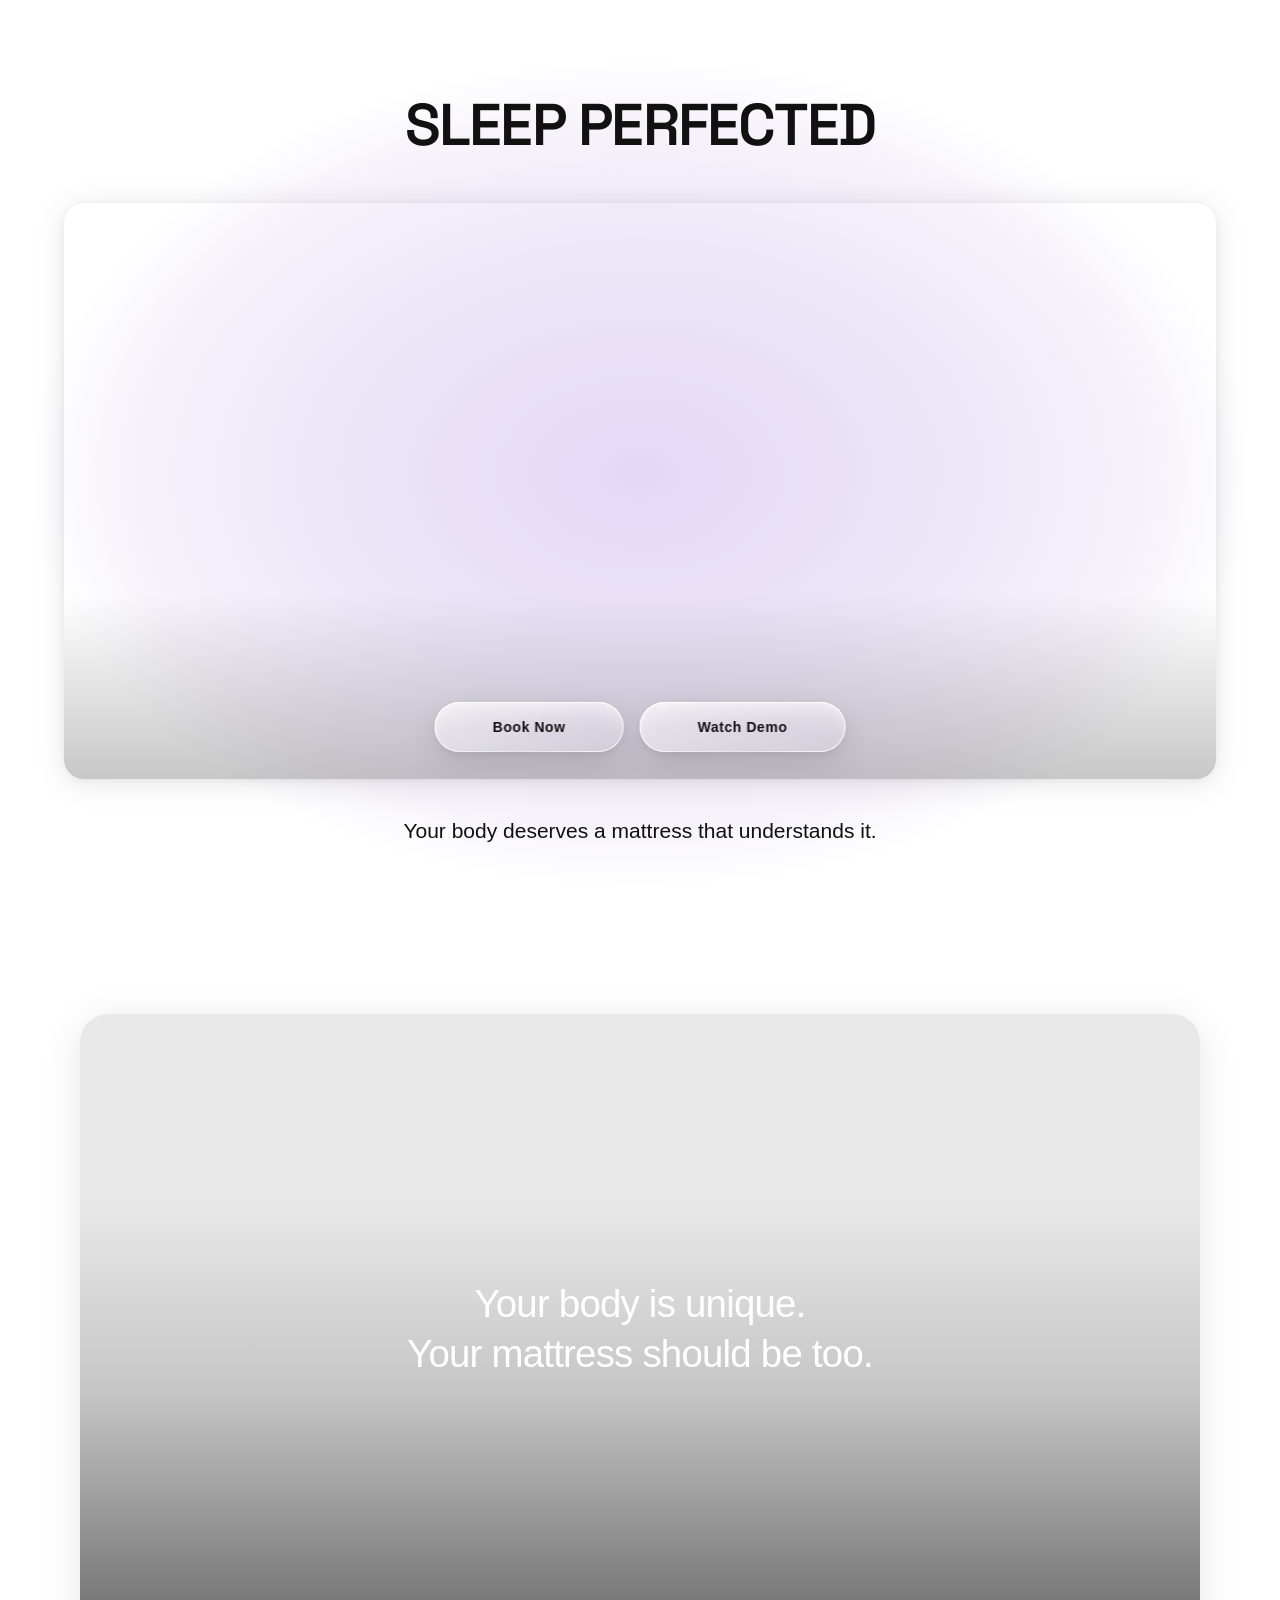
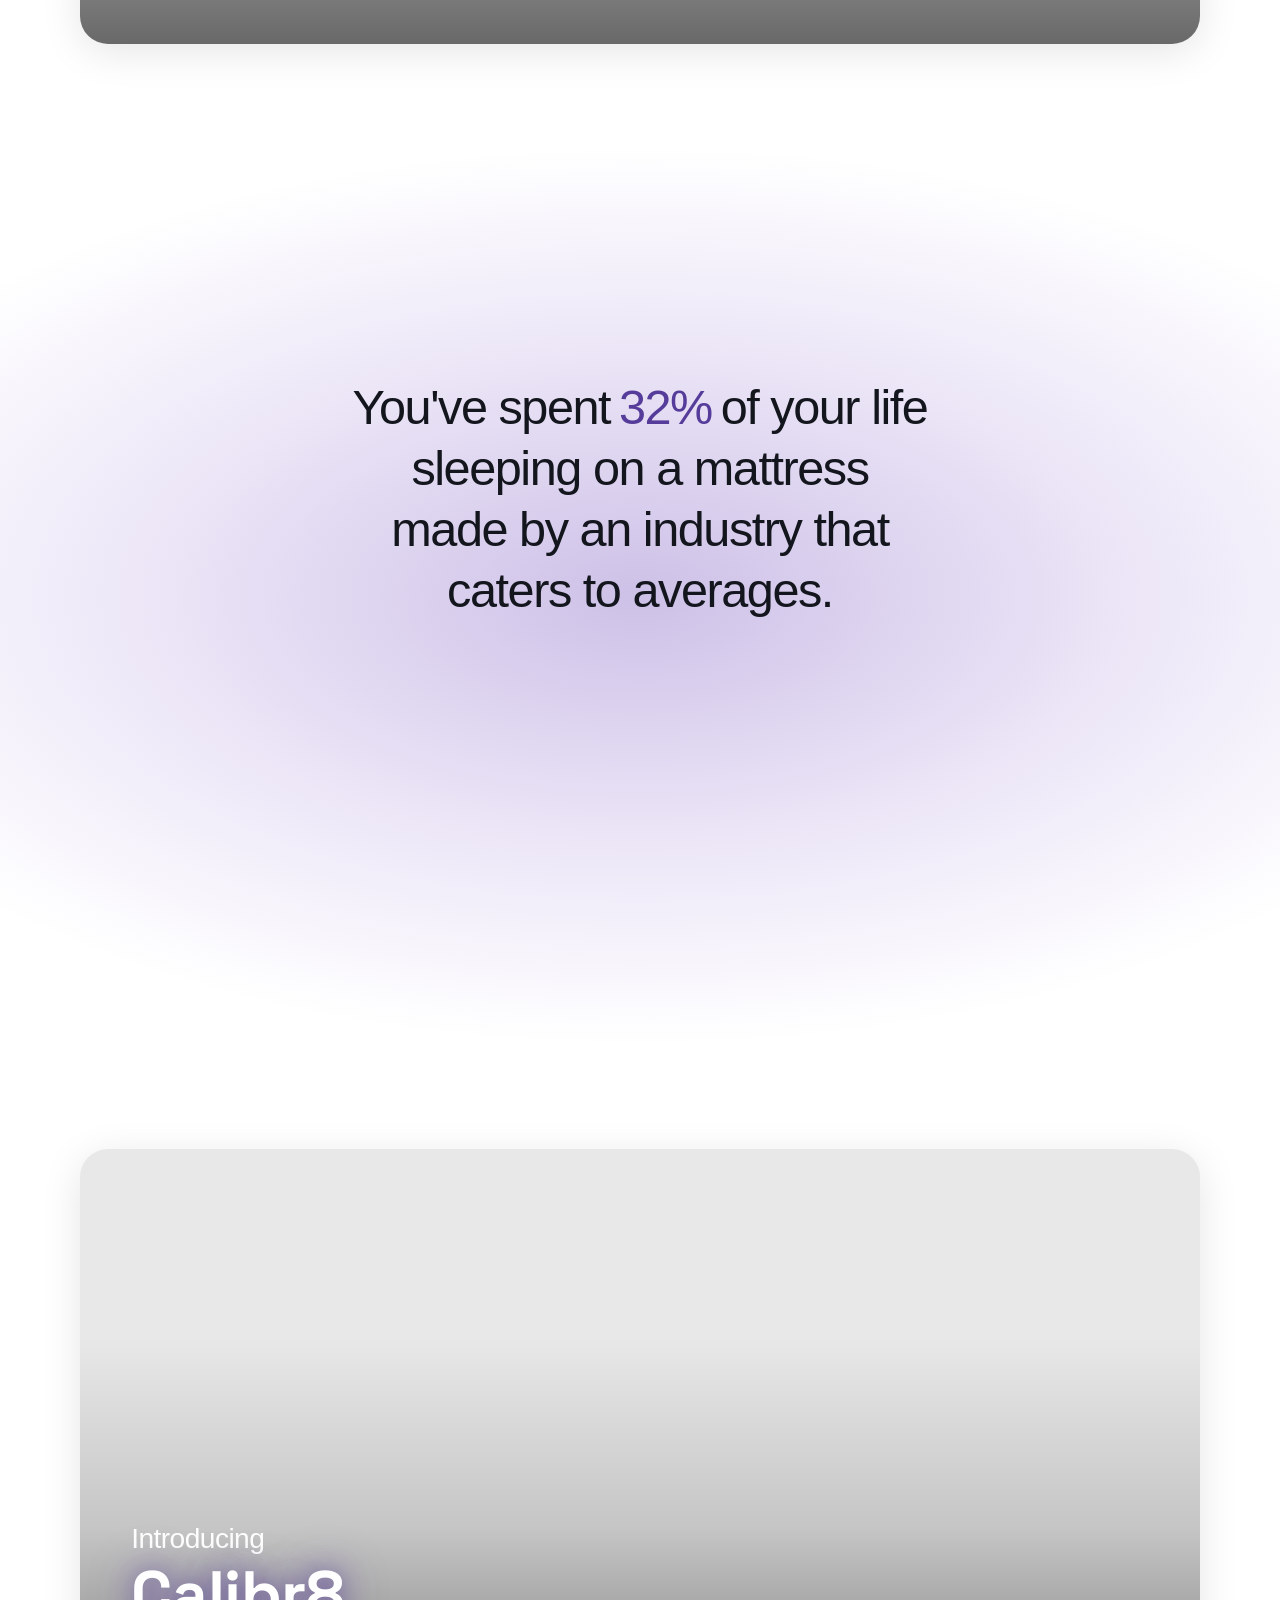
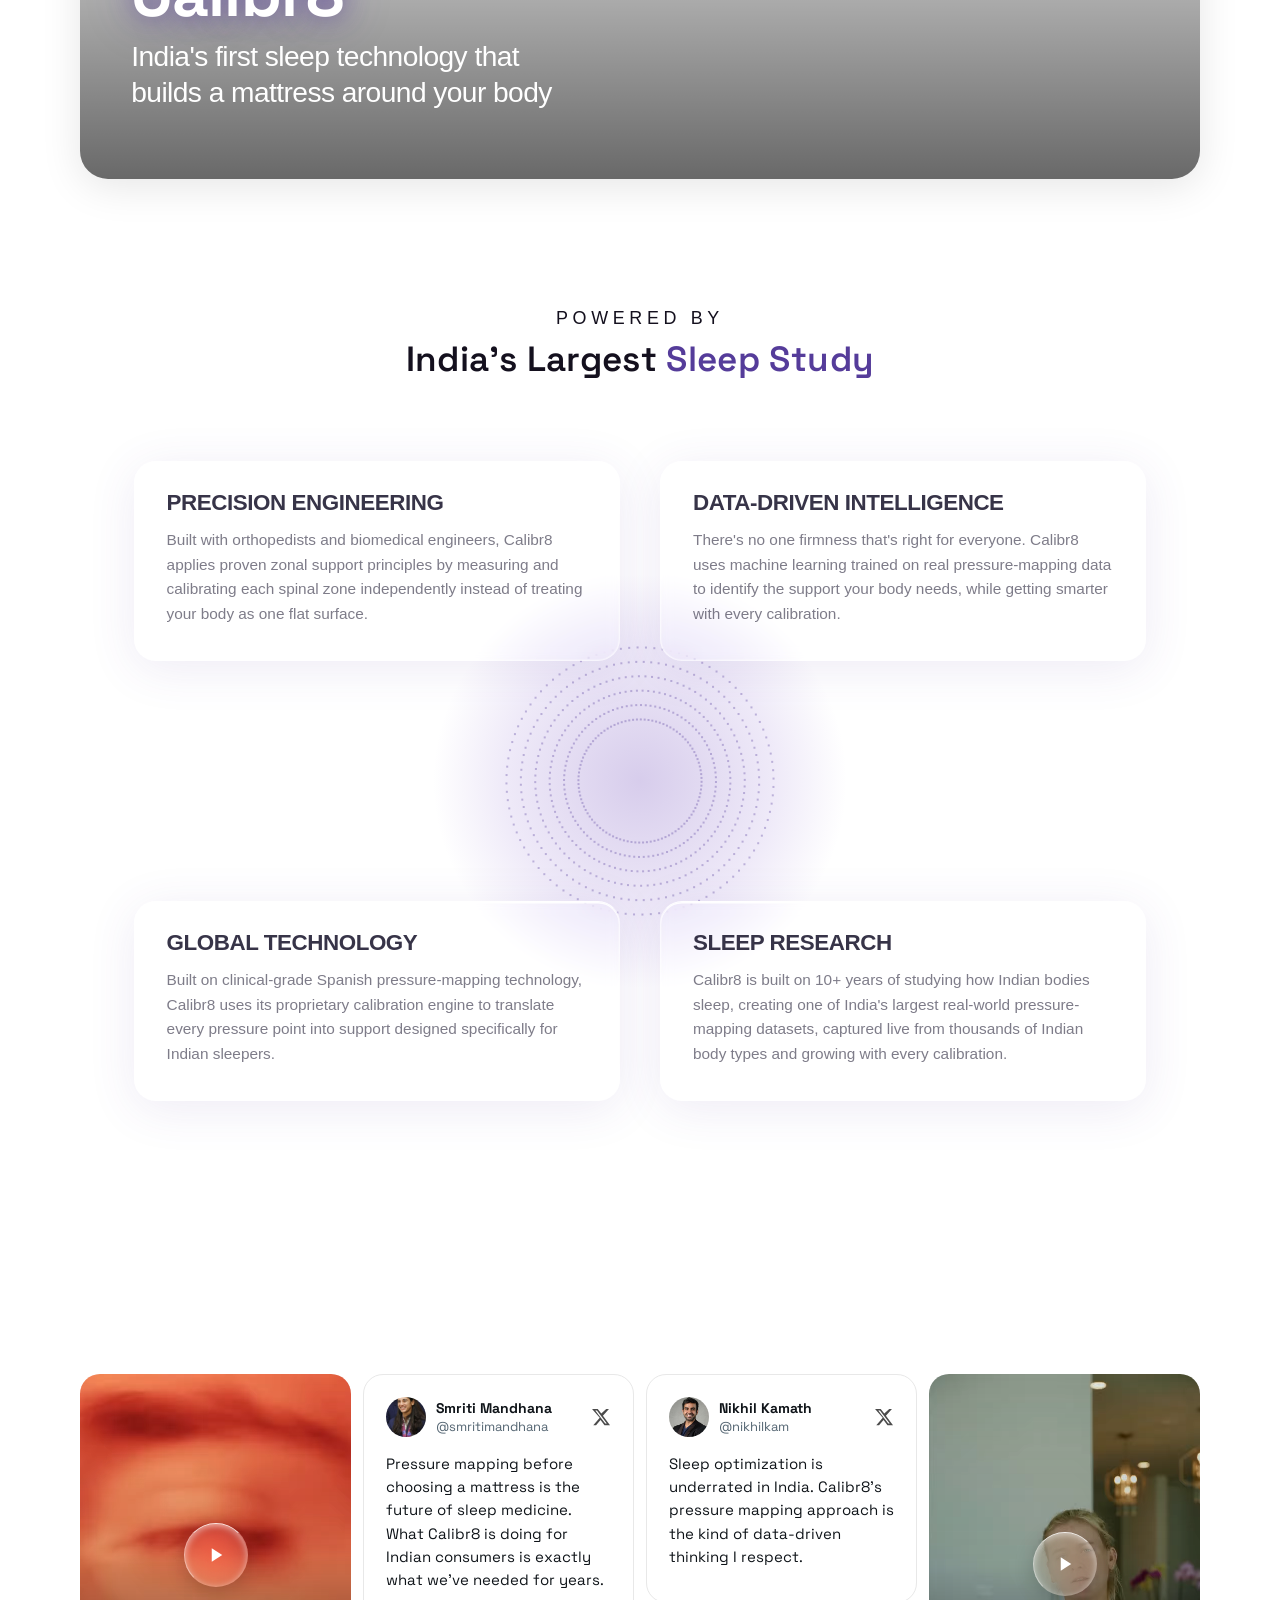
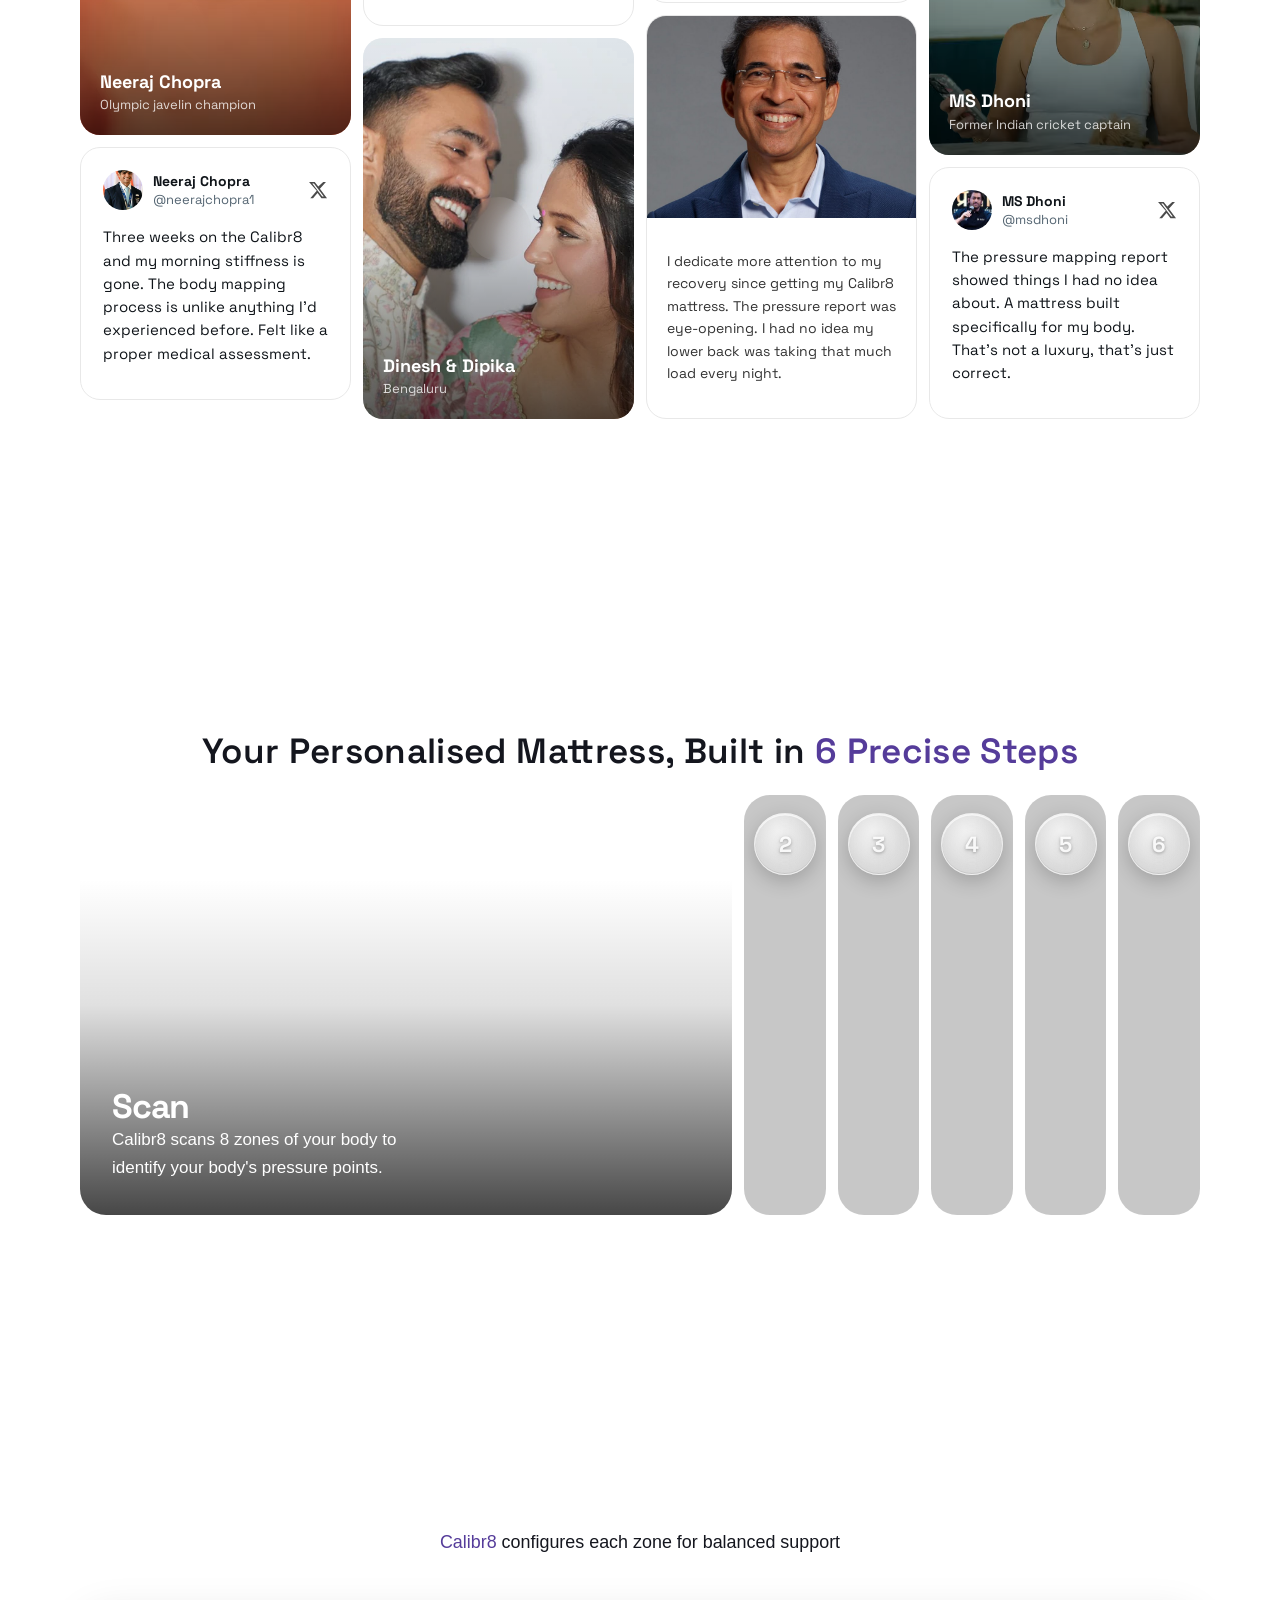
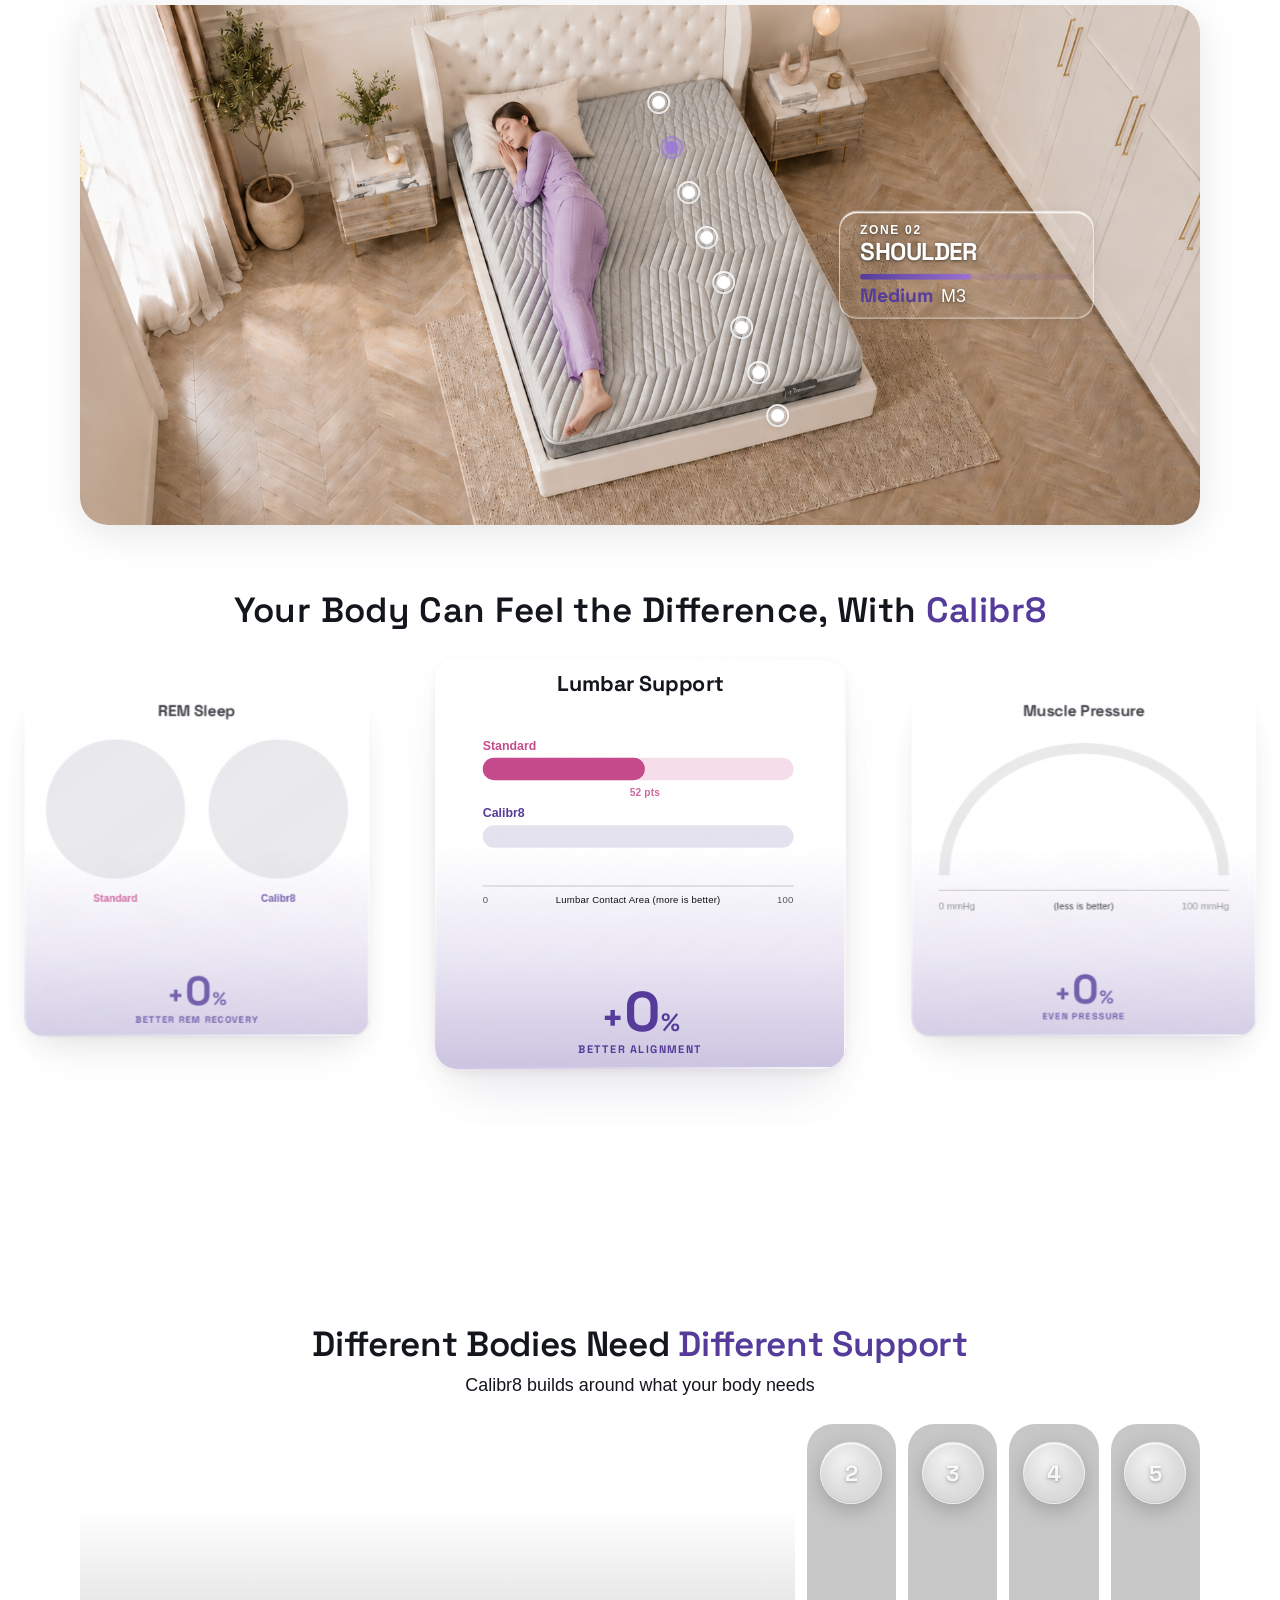
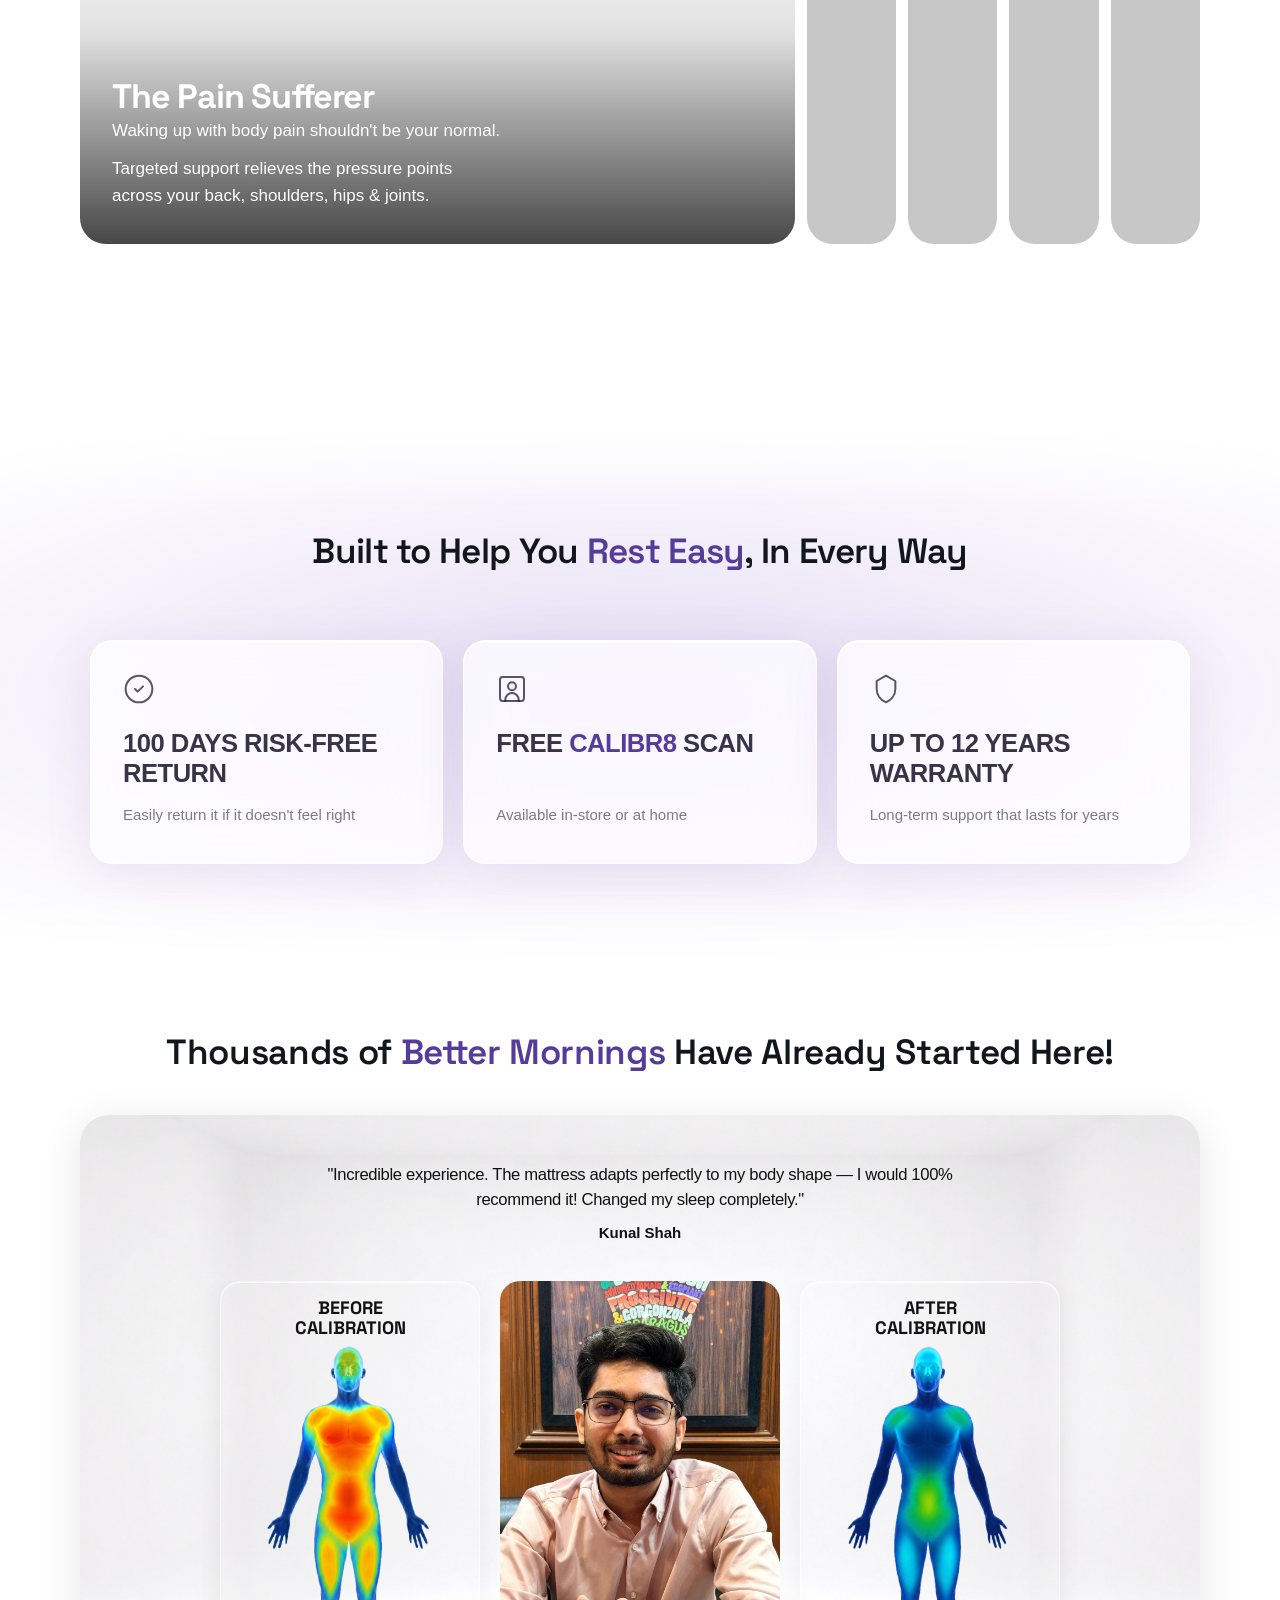
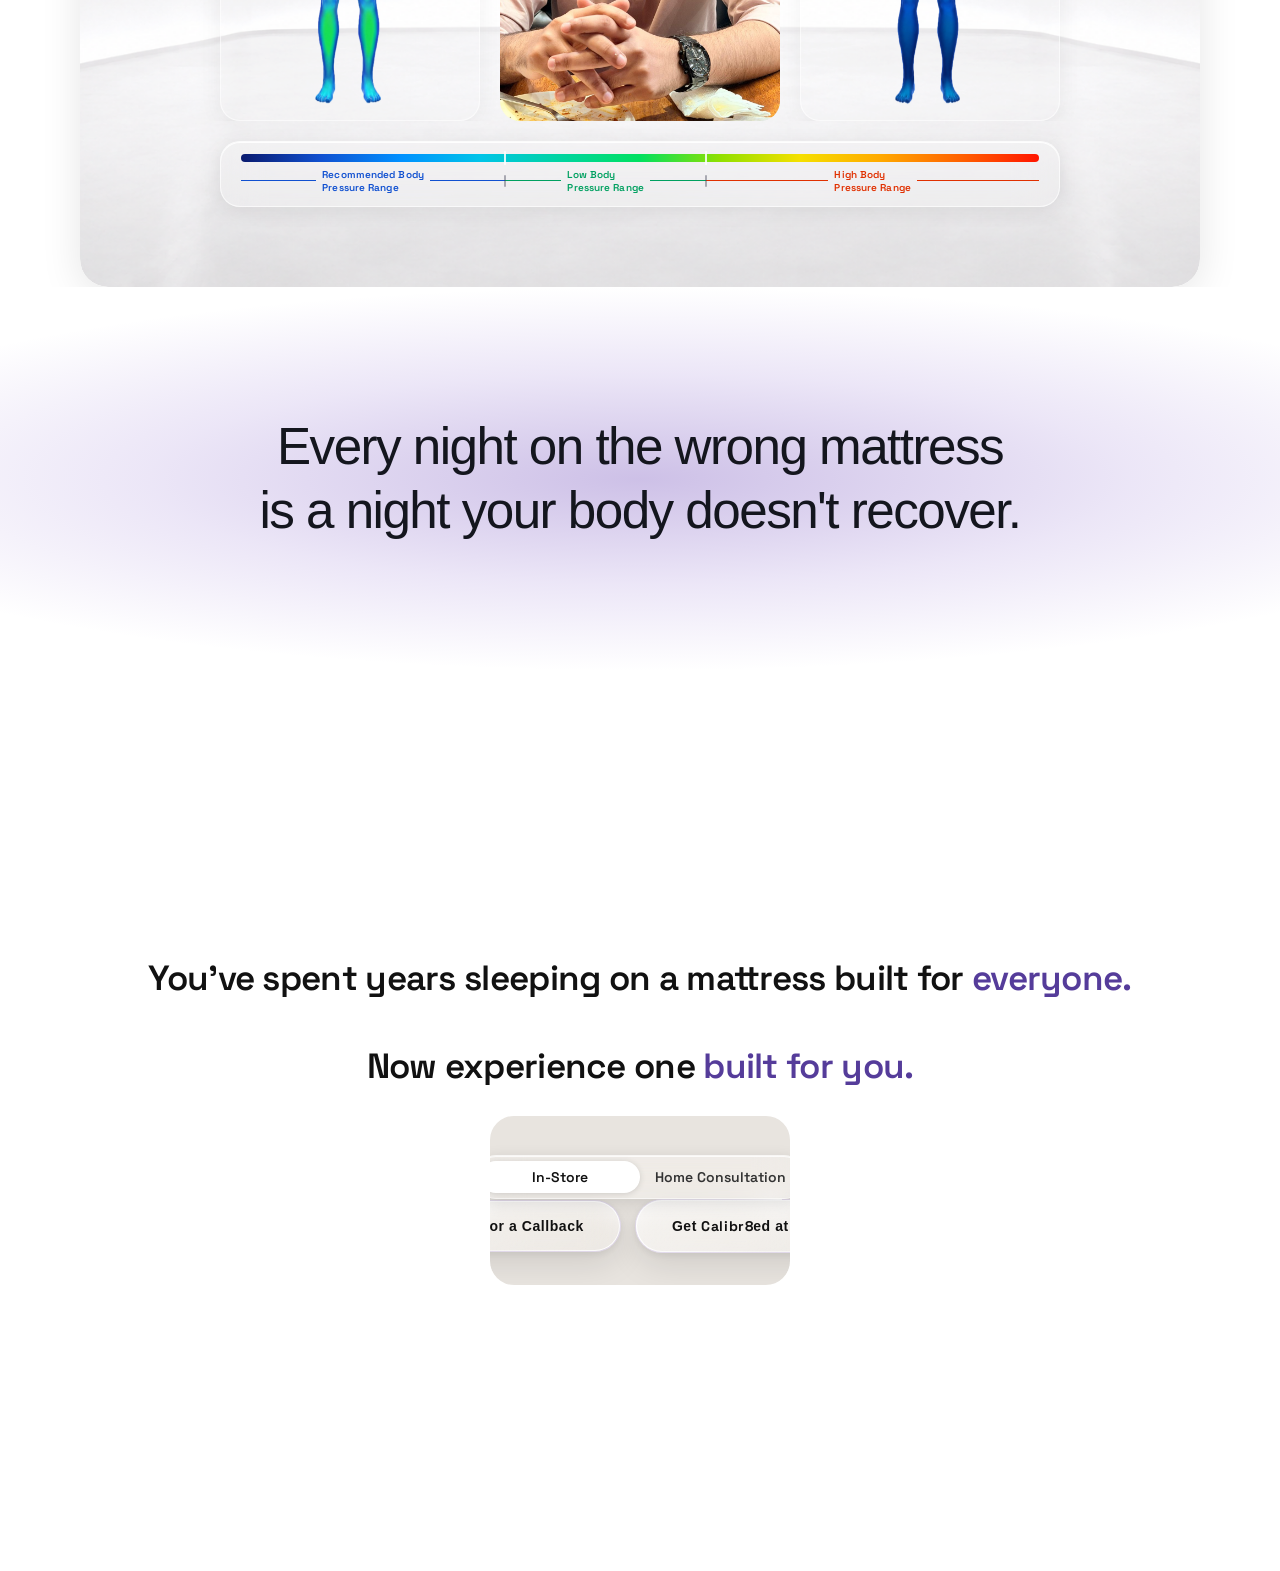
==== final-flow.html @ 855ee2e1 "Mobile polish: stats carousel peek, sleep card fixes, arc labels - Stats carousel mobile: side cards" ====
<!doctype html>
<html lang="en">
<head>
<meta charset="utf-8">
<meta name="viewport" content="width=device-width,initial-scale=1">
<title>Calibr8: Measured Better Sleep</title>
<meta name="description" content="Three clinically measured improvements delivered by the Calibr8 mattress.">
<style>
@font-face { font-family: 'Space Grotesk'; src: url('fonts/SpaceGrotesk-Light.ttf') format('truetype'); font-weight: 300; font-display: swap; }
@font-face { font-family: 'Space Grotesk'; src: url('fonts/SpaceGrotesk-Regular.ttf') format('truetype'); font-weight: 400; font-display: swap; }
@font-face { font-family: 'Space Grotesk'; src: url('fonts/SpaceGrotesk-Medium.ttf') format('truetype'); font-weight: 500; font-display: swap; }
@font-face { font-family: 'Space Grotesk'; src: url('fonts/SpaceGrotesk-SemiBold.ttf') format('truetype'); font-weight: 600; font-display: swap; }
@font-face { font-family: 'Space Grotesk'; src: url('fonts/SpaceGrotesk-Bold.ttf') format('truetype'); font-weight: 700; font-display: swap; }




.trust-section {
  position: relative;
  padding: clamp(64px, 8vw, 112px) clamp(24px, 6vw, 80px);
  background: radial-gradient(ellipse 80% 60% at 50% 50%, rgba(100,60,180,0.18) 0%, rgba(120,80,200,0.08) 55%, transparent 100%), #ffffff;
}
.trust-section::before,
.trust-section::after {
  content: '';
  position: absolute;
  left: 0; right: 0;
  height: 80px;
  pointer-events: none;
  z-index: 1;
}
.trust-section::before {
  top: 0;
  background: linear-gradient(to bottom, #ffffff, transparent);
}
.trust-section::after {
  bottom: 0;
  background: linear-gradient(to top, #ffffff, transparent);
}
.trust-section__title {
  text-align: center;
  font-size: clamp(22px, 2.76vw, 35px);
  font-weight: 600;
  letter-spacing: -0.02em;
  color: #14161e;
  margin: 0 auto clamp(40px, 5vw, 64px);
  max-width: 700px;
  line-height: 1.4;
}
.trust-grid {
  display: grid;
  grid-template-columns: repeat(3, 1fr);
  gap: 20px;
  max-width: 1100px;
  margin: 0 auto;
}
.trust-card {
  background: rgba(255,255,255,0.72);
  backdrop-filter: blur(28px) saturate(1.6);
  -webkit-backdrop-filter: blur(28px) saturate(1.6);
  border: 1px solid rgba(255,255,255,0.55);
  border-top: 1.5px solid rgba(255,255,255,0.95);
  border-radius: 22px;
  padding: 32px 32px 36px;
  display: flex;
  flex-direction: column;
  gap: 0;
  box-shadow: 0 8px 48px rgba(85,60,154,0.10),
              inset 0 1.5px 0 rgba(255,255,255,0.9),
              inset 0 -1px 0 rgba(255,255,255,0.2),
              inset 1px 0 0 rgba(255,255,255,0.15),
              inset -1px 0 0 rgba(255,255,255,0.15);
}

.trust-card__icon {
  width: 32px; height: 32px;
  margin-bottom: 24px;
  color: rgba(20,16,40,0.7);
}
.trust-card__title {
  font-size: clamp(20px, 2vw, 28px);
  font-weight: 700;
  color: rgba(20,16,40,0.85);
  letter-spacing: -0.02em;
  text-transform: uppercase;
  line-height: 1.15;
  margin-bottom: 12px;
  min-height: 2.4em;
  font-family: 'Helvetica Neue', Helvetica, Arial, sans-serif;
}
.trust-card__desc {
  font-size: 15px;
  color: rgba(20,16,40,0.55);
  line-height: 1.6;
  font-family: 'Helvetica Neue', Helvetica, Arial, sans-serif;
}
.hero-sub--mobile { display: none; }
.slider-heading--mobile { display: none; }

/* Swap: Free Calibr8 Scan before Warranty — all screen sizes */
.trust-grid .trust-card:nth-child(2) { order: 3; }
.trust-grid .trust-card:nth-child(3) { order: 2; }

@media (max-width: 767px) {
  .trust-grid { grid-template-columns: 1fr; }
}
</style>
<style>
:root {
  --font-sans:    'Space Grotesk', -apple-system, BlinkMacSystemFont, sans-serif;
  --font-display: 'Space Grotesk', -apple-system, BlinkMacSystemFont, sans-serif;

  --ink-1: #14161e;
  --ink-2: #5a5f6a;
  --ink-3: #8b909a;
  --ink-4: #b8bcc4;
  --line: rgba(20, 22, 30, 0.08);

  --page-bg: #ffffff;

  --card-radius: 22px;
  --card-pad: 28px;

  --glass-bg: linear-gradient(145deg, rgba(255,255,255,0.72) 0%, rgba(255,255,255,0.52) 100%);

  --glass-shadow:
    inset 0 1px 0 rgba(255,255,255,0.95),
    inset 0 -1px 0 rgba(255,255,255,0.4),
    inset 1px 0 0 rgba(255,255,255,0.6),
    inset -1px 0 0 rgba(255,255,255,0.35),
    inset 0 20px 40px -16px rgba(255,255,255,0.6),
    0 2px 4px rgba(20,22,30,0.04),
    0 16px 40px -10px rgba(20,22,30,0.10),
    0 32px 64px -16px rgba(20,22,30,0.08);
  --glass-shadow-hover:
    inset 0 1px 0 rgba(255,255,255,1),
    inset 0 -1px 0 rgba(255,255,255,0.55),
    inset 1px 0 0 rgba(255,255,255,0.75),
    inset -1px 0 0 rgba(255,255,255,0.45),
    inset 0 24px 48px -16px rgba(255,255,255,0.75),
    0 4px 8px rgba(20,22,30,0.06),
    0 24px 52px -10px rgba(20,22,30,0.14),
    0 44px 80px -18px rgba(20,22,30,0.10);

  --ease-out: cubic-bezier(0.16, 1, 0.3, 1);
  --dur-card: 600ms;
  --dur-seg: 160ms;

  --spinal-1: #553C9A;
  --muscle-1: #553C9A;
  --circ-1:        #553C9A;
  --circ-problem:  #C54B8C;
  --circ-solution: #553C9A;

  --deepsleep-1:  #553C9A;
  --rem-1:        #553C9A;
  --frag-1:       #553C9A;
  --frag-problem: #9C4221;
  --frag-solution:#276749;
}

* { box-sizing: border-box; }
html, body { margin: 0; padding: 0; overflow-x: hidden; }

body {
  font-family: var(--font-sans);
  color: var(--ink-1);
  background: var(--page-bg);
  -webkit-font-smoothing: antialiased;
  text-rendering: optimizeLegibility;
}

/* ── Hero ── */
.hero {
  position: relative;
  min-height: 100dvh;
  overflow: hidden;
  display: flex;
  flex-direction: column;
  align-items: center;
  justify-content: center;
  text-align: center;
  gap: clamp(20px, 3vw, 36px);
  padding: clamp(60px, 8vw, 96px) 40px clamp(40px, 6vw, 64px);
  background: #ffffff;
}
/* Purple radial glow centered on the video */
.hero::before {
  content: '';
  position: absolute;
  inset: 0;
  background: radial-gradient(ellipse 68% 65% at 50% 52%,
    rgba(130, 75, 220, 0.22) 0%,
    rgba(108, 55, 195, 0.12) 38%,
    rgba(85,  40, 168, 0.05) 60%,
    transparent 70%);
  pointer-events: none;
  z-index: 0;
}
.hero__title, .hero__sub, .hero__video-box, .hero__bottom { position: relative; z-index: 1; }

.hero__frame { display: none; }
.hero__text-grad { display: none; }
.hero__fade { display: none !important; }

.hero__video-box {
  width: min(90vw, 1260px);
  aspect-ratio: 16 / 9;
  max-height: 64dvh;
  border-radius: 20px;
  overflow: hidden;
  box-shadow: 0 4px 32px rgba(0,0,0,0.10), 0 1px 6px rgba(0,0,0,0.06);
  flex-shrink: 0;
  position: relative;
}
/* Subtle bottom scrim so glass buttons read on video */
.hero__video-box::after {
  content: '';
  position: absolute;
  bottom: 0; left: 0; right: 0;
  height: 32%;
  background: linear-gradient(to top, rgba(0,0,0,0.22) 0%, transparent 100%);
  pointer-events: none;
  z-index: 1;
}
.hero__video {
  width: 100%;
  height: 100%;
  object-fit: cover;
  display: block;
}
/* Buttons live inside the video box on desktop */
@media (min-width: 481px) {
  .hero__bottom { display: none; }
  .problem-stat { font-size: clamp(28px, 3.8vw, 60px) !important; }
  .hero__video-box .hero__cta-group {
    position: absolute;
    bottom: clamp(20px, 3vh, 36px);
    left: 50%;
    transform: translateX(-50%);
    margin-bottom: 0;
    z-index: 2;
    white-space: nowrap;
  }
}

.hero__title {
  font-family: var(--font-display);
  font-size: clamp(38px, 6vw, 72px);
  font-weight: 600;
  letter-spacing: -0.03em;
  color: #111;
  margin: 0 0 12px;
  line-height: 1;
}
.hero__title em { font-style: normal; font-weight: 600; }

.hero__sub {
  font-size: clamp(11px, 1.77vw, 21px);
  color: #111;
  line-height: 1.55;
  white-space: nowrap;
  margin: 0 auto;
  font-weight: 400;
  font-family: 'Helvetica Neue', Helvetica, Arial, sans-serif;
  letter-spacing: 0;
}

.hero__cta {
  display: inline-block;
  padding: 17px 58px;
  border-radius: 999px;
  font-size: clamp(9px, 1.1vw, 14px);
  font-weight: 700;
  font-family: 'Helvetica Neue', Helvetica, Arial, sans-serif;
  letter-spacing: 0.04em;
  text-decoration: none;
  color: #111;
  position: relative;
  isolation: isolate;
  background: linear-gradient(145deg, rgba(255,255,255,0.55) 0%, rgba(255,255,255,0.18) 100%);
  backdrop-filter: blur(18px) saturate(1.4);
  -webkit-backdrop-filter: blur(18px) saturate(1.4);
  box-shadow:
    inset 0 1px 0 rgba(255,255,255,0.95),
    inset 0 -1px 0 rgba(255,255,255,0.3),
    inset 1px 0 0 rgba(255,255,255,0.6),
    inset -1px 0 0 rgba(255,255,255,0.3),
    inset 0 16px 24px -14px rgba(255,255,255,0.85),
    0 2px 8px rgba(0,0,0,0.08),
    0 12px 32px rgba(0,0,0,0.10);
  transition: box-shadow 240ms ease, transform 200ms ease;
}
.hero__cta::after {
  content: '';
  position: absolute;
  inset: 0;
  border-radius: inherit;
  padding: 1px;
  background: linear-gradient(135deg,
    rgba(255,255,255,1) 0%,
    rgba(255,255,255,0.4) 35%,
    rgba(255,255,255,0.08) 55%,
    rgba(255,255,255,0.5) 80%,
    rgba(255,255,255,0.9) 100%);
  -webkit-mask: linear-gradient(#000 0 0) content-box, linear-gradient(#000 0 0);
          mask: linear-gradient(#000 0 0) content-box, linear-gradient(#000 0 0);
  -webkit-mask-composite: xor;
          mask-composite: exclude;
  pointer-events: none;
}
.hero__fade {
  display: none;
  position: absolute;
  left: 0; right: 0;
  z-index: 1;
  pointer-events: none;
}
.hero__fade--top { display: none !important; }
.hero__fade--bottom {
  bottom: 0; height: 28%;
  background: linear-gradient(to top, #fff 0%, rgba(255,255,255,0.6) 50%, transparent 100%);
}

.hero__cta:hover {
  transform: translateY(-1px);
  box-shadow:
    inset 0 1px 0 rgba(255,255,255,1),
    inset 0 -1px 0 rgba(255,255,255,0.4),
    inset 1px 0 0 rgba(255,255,255,0.7),
    inset -1px 0 0 rgba(255,255,255,0.4),
    inset 0 20px 30px -14px rgba(255,255,255,0.95),
    0 4px 16px rgba(0,0,0,0.12),
    0 20px 48px rgba(0,0,0,0.14);
}

.hero__cta-group {
  display: flex;
  align-items: center;
  gap: 16px;
  margin-bottom: 0;
}
.hero__watch {
  display: inline-block;
  padding: 17px 58px;
  border-radius: 999px;
  font-size: clamp(9px, 1.1vw, 14px);
  font-weight: 700;
  font-family: 'Helvetica Neue', Helvetica, Arial, sans-serif;
  letter-spacing: 0.04em;
  text-decoration: none;
  color: #111;
  position: relative;
  isolation: isolate;
  background: linear-gradient(145deg, rgba(255,255,255,0.55) 0%, rgba(255,255,255,0.18) 100%);
  backdrop-filter: blur(18px) saturate(1.4);
  -webkit-backdrop-filter: blur(18px) saturate(1.4);
  box-shadow:
    inset 0 1px 0 rgba(255,255,255,0.95),
    inset 0 -1px 0 rgba(255,255,255,0.3),
    inset 1px 0 0 rgba(255,255,255,0.6),
    inset -1px 0 0 rgba(255,255,255,0.3),
    inset 0 16px 24px -14px rgba(255,255,255,0.85),
    0 2px 8px rgba(0,0,0,0.08),
    0 12px 32px rgba(0,0,0,0.10);
  transition: box-shadow 240ms ease, transform 200ms ease;
}
.hero__watch::after {
  content: '';
  position: absolute;
  inset: 0;
  border-radius: inherit;
  padding: 1px;
  background: linear-gradient(135deg,
    rgba(255,255,255,1) 0%,
    rgba(255,255,255,0.4) 35%,
    rgba(255,255,255,0.08) 55%,
    rgba(255,255,255,0.5) 80%,
    rgba(255,255,255,0.9) 100%);
  -webkit-mask: linear-gradient(#000 0 0) content-box, linear-gradient(#000 0 0);
          mask: linear-gradient(#000 0 0) content-box, linear-gradient(#000 0 0);
  -webkit-mask-composite: xor;
          mask-composite: exclude;
  pointer-events: none;
}
.hero__watch:hover {
  transform: translateY(-1px);
  box-shadow:
    inset 0 1px 0 rgba(255,255,255,1),
    inset 0 -1px 0 rgba(255,255,255,0.4),
    inset 1px 0 0 rgba(255,255,255,0.7),
    inset -1px 0 0 rgba(255,255,255,0.4),
    inset 0 20px 30px -14px rgba(255,255,255,0.95),
    0 4px 16px rgba(0,0,0,0.12),
    0 20px 48px rgba(0,0,0,0.14);
}

@media (max-width: 780px) {
  .hero { padding: 60px 24px 48px; }
  .hero__title { font-size: clamp(42px, 12vw, 68px); }
  .hero__cta { padding: 15px 44px; }
}

.shell {
  max-width: 1320px;
  margin: 0 auto;
  padding: 20px 32px;
  height: 100dvh;
  overflow: hidden;
  display: flex;
  flex-direction: column;
  align-items: center;
  justify-content: center;
}

.grid {
  /* card = smallest of: half available height, or a third of available width */
  --card: min(
    calc((100dvh - 60px) / 2),
    calc((min(100vw, 1320px) - 104px) / 3)
  );
  display: grid;
  grid-template-columns: repeat(3, var(--card));
  grid-template-rows: repeat(2, var(--card));
  gap: 20px;
}
.grid__wide { grid-column: span 2; }

@media (max-width: 1100px) {
  .shell { padding: 14px 22px; }
  .grid {
    --card: min(
      calc((100dvh - 56px) / 2),
      calc((min(100vw, 1320px) - 92px) / 3)
    );
    gap: 16px;
  }
}
@media (max-width: 780px) {
  .shell { height: auto; overflow: visible; display: block; padding: 24px 16px 32px; }
  .grid { display: grid; grid-template-columns: 1fr; grid-template-rows: auto; gap: 16px; }
  .grid__wide { grid-column: auto; }
  .tile--empty { min-height: 180px; }
  .stat-card { min-height: unset; aspect-ratio: auto; --card-pad: 20px; }
  .stat-card--bottom { aspect-ratio: auto; }
}

.tile {
  position: relative;
  border-radius: var(--card-radius);
  background: var(--glass-bg);
  backdrop-filter: blur(28px) saturate(1.6) brightness(1.04);
  -webkit-backdrop-filter: blur(28px) saturate(1.6) brightness(1.04);
  box-shadow: var(--glass-shadow);
  overflow: hidden;
  isolation: isolate;
  transition: transform 280ms var(--ease-out), box-shadow 280ms ease;
}
.tile::after {
  content: "";
  position: absolute;
  inset: 0;
  border-radius: inherit;
  padding: 1.5px;
  background: linear-gradient(135deg,
    rgba(255,255,255,1) 0%,
    rgba(255,255,255,0.4) 30%,
    rgba(255,255,255,0.1) 55%,
    rgba(255,255,255,0.55) 80%,
    rgba(255,255,255,0.95) 100%);
  -webkit-mask: linear-gradient(#000 0 0) content-box, linear-gradient(#000 0 0);
          mask: linear-gradient(#000 0 0) content-box, linear-gradient(#000 0 0);
  -webkit-mask-composite: xor;
          mask-composite: exclude;
  pointer-events: none;
  z-index: 2;
}

.tile--empty {
  min-height: 320px;
}

/* ── Liquid glass variant (lumbar card) ── */
.stat-card--liquid-glass {
  background: linear-gradient(145deg,
    rgba(255,255,255,0.14) 0%,
    rgba(255,255,255,0.06) 50%,
    rgba(255,255,255,0.10) 100%);
  backdrop-filter: blur(48px) saturate(2.2) brightness(1.08);
  -webkit-backdrop-filter: blur(48px) saturate(2.2) brightness(1.08);
  box-shadow:
    inset 0 1.5px 0 rgba(255,255,255,1),
    inset 0 -1px 0 rgba(255,255,255,0.25),
    inset 1px 0 0 rgba(255,255,255,0.55),
    inset -1px 0 0 rgba(255,255,255,0.2),
    inset 0 32px 64px -20px rgba(255,255,255,0.45),
    0 4px 12px rgba(20,22,30,0.06),
    0 20px 48px -10px rgba(20,22,30,0.08),
    0 40px 80px -20px rgba(85,60,154,0.06);
}
.stat-card--liquid-glass::after {
  background: linear-gradient(135deg,
    rgba(255,255,255,1) 0%,
    rgba(255,255,255,0.5) 25%,
    rgba(200,180,255,0.08) 50%,
    rgba(255,255,255,0.35) 78%,
    rgba(255,255,255,0.9) 100%);
}
.stat-card--liquid-glass .stat-card__title { color: var(--ink-1); }
.stat-card--liquid-glass .stat-card__benefit { color: #000000; }

.stat-card {
  padding: var(--card-pad);
  opacity: 0;
  overflow: hidden;
  display: flex;
  flex-direction: column;
  transform: translateY(18px);
  transition:
    transform var(--dur-card) var(--ease-out),
    opacity var(--dur-card) var(--ease-out),
    box-shadow 280ms ease;
  transition-delay: var(--card-delay, 0ms);
}
.stat-card.is-revealed { opacity: 1; transform: translateY(0); }
.stat-card:focus-within {
  box-shadow: var(--glass-shadow-hover);
}

.stat-card[data-scheme="spinal"]       { --scheme: var(--spinal-1);    --scheme-wash: rgba(85,60,154,0.12); }
.stat-card[data-scheme="muscle"]       { --scheme: var(--muscle-1);    --scheme-wash: rgba(197,75,140,0.12); }
.stat-card[data-scheme="circulation"]  { --scheme: var(--circ-1);      --scheme-wash: rgba(85,60,154,0.10); }
.stat-card[data-scheme="deepsleep"]    { --scheme: var(--deepsleep-1); --scheme-wash: rgba(85,60,154,0.12); }
.stat-card[data-scheme="rem"]          { --scheme: var(--rem-1);       --scheme-wash: rgba(85,60,154,0.10); }
.stat-card[data-scheme="fragmentation"]{ --scheme: var(--frag-1);      --scheme-wash: rgba(85,60,154,0.10); }
.stat-card[data-scheme="fragmentation"] .row--baseline  { --seg-color: var(--frag-problem); }
.stat-card[data-scheme="fragmentation"] .row--optimized { --seg-color: var(--frag-solution); }

/* ── Purple glass card variant ── */
.stat-card--purple {
  --glass-bg: linear-gradient(135deg, rgba(72,44,140,0.82) 0%, rgba(108,72,190,0.68) 55%, rgba(140,100,210,0.58) 100%);
  box-shadow:
    inset 0 1.5px 0 rgba(255,255,255,0.45),
    inset 0 -1px 0 rgba(255,255,255,0.12),
    inset 1px 0 0 rgba(255,255,255,0.22),
    inset -1px 0 0 rgba(255,255,255,0.12),
    inset 0 18px 28px -16px rgba(255,255,255,0.28),
    0 20px 60px rgba(60,30,120,0.40),
    0 4px 16px rgba(0,0,0,0.18) !important;
  --ink-1: #ffffff;
  --ink-2: rgba(255,255,255,0.75);
  --scheme: rgba(255,255,255,0.9);
  --scheme-wash: rgba(255,255,255,0.12);
}
.stat-card--purple .stat-card__title,
.stat-card--purple .delta__value,
.stat-card--purple .delta__sign,
.stat-card--purple .delta__pct,
.stat-card--purple .stat-card__outcome,
.stat-card--purple .stat-card__benefit,
.stat-card--purple .graph__label,
.stat-card--purple .arc__label,
.stat-card--purple .ring__name,
.stat-card--purple .ring__pct,
.stat-card--purple .row__label,
.stat-card--purple .row__percent { color: rgba(255,255,255,0.95) !important; }

.stat-card--purple svg path,
.stat-card--purple svg line,
.stat-card--purple .graph__line,
.stat-card--purple .arc__seg { stroke: rgba(255,255,255,0.88) !important; }

.stat-card--purple .graph__line--faint,
.stat-card--purple .arc__seg--faint { stroke-opacity: 0.35 !important; }

.stat-card--purple .graph__line--glow,
.stat-card--purple .arc__seg--glow {
  filter: drop-shadow(0 0 4px rgba(255,255,255,0.7)) drop-shadow(0 0 12px rgba(255,255,255,0.35)) !important;
}

/* Standard (magenta → white) */
.stat-card--purple .graph__dot--std { stroke: rgba(255,255,255,0.92) !important; fill: rgba(255,255,255,0.12) !important; }
.stat-card--purple .arc__dot--std   { stroke: rgba(255,255,255,0.92) !important; fill: rgba(255,255,255,0.12) !important; }
.stat-card--purple .graph__label--std,
.stat-card--purple .arc__label--std { color: rgba(255,255,255,0.88) !important; }
.stat-card--purple .rem-track--std .vbar__fill { background: rgba(255,255,255,0.88) !important; }
.stat-card--purple .sleep-lines__badge--std { color: rgba(255,255,255,0.88) !important; }
.stat-card--purple .sleep-lines__badge--std::before { background: rgba(255,255,255,0.88) !important; }
.stat-card--purple [data-kind="rings"] .ring-item:first-child .ring__name { color: rgba(255,255,255,0.88) !important; }
.stat-card--purple [data-kind="rings"] .ring-item:first-child .ring__fill { stroke: rgba(255,255,255,0.88) !important; }
.stat-card--purple .row--baseline .row__label { color: rgba(255,255,255,0.88) !important; }
.stat-card--purple .rem-bars .rem-label:first-child { color: rgba(255,255,255,0.88) !important; }

/* Calibrated (purple → dark navy-purple) */
.stat-card--purple .graph__dot--cal { stroke: rgba(255,255,255,0.95) !important; fill: rgba(255,255,255,0.18) !important; }
.stat-card--purple .arc__dot--cal   { stroke: rgba(255,255,255,0.95) !important; fill: rgba(255,255,255,0.18) !important; }
.stat-card--purple .graph__label--cal,
.stat-card--purple .arc__label--cal { color: rgba(255,255,255,0.95) !important; }
.stat-card--purple .rem-track--cal .vbar__fill { background: rgba(255,255,255,0.95) !important; }
.stat-card--purple .sleep-lines__badge--cal { color: rgba(255,255,255,0.95) !important; }
.stat-card--purple .sleep-lines__badge--cal::before { background: rgba(255,255,255,0.95) !important; }
.stat-card--purple [data-kind="rings"] .ring-item:last-child .ring__name { color: rgba(255,255,255,0.95) !important; }
.stat-card--purple [data-kind="rings"] .ring-item:last-child .ring__fill { stroke: rgba(255,255,255,0.95) !important; }
.stat-card--purple .row--optimized .row__label { color: rgba(255,255,255,0.95) !important; }
.stat-card--purple .rem-bars .rem-label:last-child { color: rgba(255,255,255,0.95) !important; }

/* Animated glow segment → dark purple glow */
.stat-card--purple .graph__line--glow,
.stat-card--purple .arc__seg--glow {
  stroke: rgba(255,255,255,0.95) !important;
  filter: drop-shadow(0 0 4px rgba(255,255,255,0.8)) drop-shadow(0 0 12px rgba(255,255,255,0.45)) !important;
}

/* Grid lines, ring tracks */
.stat-card--purple .graph__svg line,
.stat-card--purple .arc-gauge__svg line { stroke: rgba(255,255,255,0.12) !important; }
.stat-card--purple .ring__track { stroke: rgba(255,255,255,0.18) !important; }

/* Bars / reduce card */
.stat-card--purple .bar,
.stat-card--purple .bar__fill,
.stat-card--purple .sleep-reveal-rect { fill: rgba(255,255,255,0.85) !important; }
.stat-card--purple .bar__fill[class*="baseline"],
.stat-card--purple .row--baseline .bar__fill { fill: rgba(255,255,255,0.55) !important; }

.stat-card--purple .tile::after { opacity: 0.5; }

.stat-card__header {
  display: flex;
  align-items: center;
  gap: 8px;
  margin-bottom: 24px;
}
.stat-card__indicator {
  width: 6px; height: 6px;
  border-radius: 50%;
  background: var(--scheme);
  box-shadow: 0 0 0 3px color-mix(in srgb, var(--scheme) 18%, transparent);
}
.stat-card__category {
  font-size: 11px;
  font-weight: 600;
  letter-spacing: 0.08em;
  text-transform: uppercase;
  color: var(--scheme);
}

.comparison {
  display: flex;
  flex-direction: column;
  gap: 12px;
  margin-bottom: 14px;
  flex: 1;
  justify-content: center;
}
.row__meta {
  display: flex;
  justify-content: space-between;
  align-items: baseline;
  margin-bottom: 6px;
}
.row__label {
  font-size: 14px;
  color: var(--ink-3);
  font-weight: 600;
  letter-spacing: 0.08em;
  text-transform: uppercase;
}
.row__percent {
  font-size: 12px;
  font-weight: 600;
  color: var(--ink-1);
  font-variant-numeric: tabular-nums;
  letter-spacing: -0.01em;
}

.bar {
  display: flex;
  gap: 4px;
  width: 100%;
}
.bar__seg {
  flex: 1 1 0;
  min-width: 0;
  height: clamp(28px, 3.5vw, 48px);
  border-radius: 8px;
  background: color-mix(in srgb, var(--seg-color, var(--scheme)) 14%, transparent);
  transition: background var(--dur-seg) var(--ease-out);
}
.bar__seg.is-on { background: var(--seg-color, var(--scheme)); }

.row--baseline { --seg-color: var(--scheme); }
.row--optimized { --seg-color: var(--scheme); }
.stat-card[data-scheme="circulation"] .row--baseline  { --seg-color: var(--circ-problem); }
.stat-card[data-scheme="circulation"] .row--optimized { --seg-color: var(--circ-solution); }

.stat-card[data-scheme="circulation"] .row--baseline .bar__seg.is-on {
  background: #C54B8C;
  box-shadow: none;
}
[data-scheme="spinal"] .graph__dot--std { stroke: #C54B8C; }
[data-scheme="muscle"] .arc__dot--std { stroke: #C54B8C; }

.stat-card[data-scheme="circulation"] .row--optimized .bar__seg.is-on {
  box-shadow: 0 0 2px rgba(85,60,154,0.55);
}

.delta {
  display: flex;
  align-items: baseline;
  justify-content: flex-start;
  gap: 4px;
  margin: 14px 0 18px;
  color: var(--scheme);
  font-variant-numeric: tabular-nums;
}
.delta__arrow {
  font-size: 28px;
  line-height: 1;
  font-weight: 500;
  transform: translateY(-2px);
}
.delta__sign {
  font-family: var(--font-display);
  font-size: 54px;
  font-weight: 700;
  letter-spacing: -0.03em;
  line-height: 1;
}
.delta__value {
  font-family: var(--font-display);
  font-size: 80px;
  font-weight: 700;
  letter-spacing: -0.03em;
  line-height: 1;
}
.delta__suffix {
  font-size: 36px;
  font-weight: 600;
  letter-spacing: -0.01em;
  margin-left: 1px;
}

.stat-card__footer {
  padding-top: 0;
}
.stat-card__outcome {
  font-size: 18px;
  font-weight: 700;
  letter-spacing: 0.12em;
  text-transform: uppercase;
  color: var(--scheme);
  margin-bottom: 0;
}
.stat-card__benefit {
  display: none;
  font-size: 14.5px;
  line-height: 1.45;
  color: #000000;
  margin: 0;
}

.stat-card__title {
  font-size: clamp(22px, 2.4vw, 36px);
  font-weight: 700;
  letter-spacing: -0.01em;
  font-family: var(--font-sans);
  color: var(--ink-1);
  margin: 0 0 12px;
  line-height: 1.15;
  text-align: center;
}

.stat-card--graph {
  display: flex;
  flex-direction: column;
}
.stat-card--graph .delta,
.stat-card--arc .delta,
[data-kind="rings"] .delta,
[data-kind="lines"] .delta,
[data-kind="vbars"] .delta {
  justify-content: center;
  margin-top: auto;
  margin-bottom: 4px;
}

/* Center viz vertically between title and delta */
[data-kind="lines"] .sleep-lines,
[data-kind="vbars"] .rem-bars {
  margin-top: auto;
  margin-bottom: auto;
}
[data-kind="lines"] .delta,
[data-kind="vbars"] .delta {
  margin-top: 0;
}

.stat-card--graph .stat-card__outcome,
.stat-card--arc .stat-card__outcome,
[data-kind="rings"] .stat-card__outcome,
[data-kind="lines"] .stat-card__outcome,
[data-kind="vbars"] .stat-card__outcome { text-align: center; margin: 0; }

.stat-card--graph .stat-card__benefit,
.stat-card--arc .stat-card__benefit,
[data-kind="rings"] .stat-card__benefit,
[data-kind="lines"] .stat-card__benefit,
[data-kind="vbars"] .stat-card__benefit { text-align: center; }

.stat-card--bottom .delta { justify-content: center; margin-top: auto; margin-bottom: 4px; }
.stat-card--bottom .stat-card__outcome { text-align: center; }
.stat-card--bottom .stat-card__benefit { text-align: center; }

.graph {
  position: relative;
  width: 100%;
  flex: 1 1 auto;
  min-height: 0;
  margin: 4px 0 6px;
  display: flex;
  align-items: center;
}
.graph__svg {
  width: 100%;
  height: auto;
  display: block;
  overflow: visible;
}
.graph__line {
  stroke-linecap: round;
  stroke-linejoin: round;
  fill: none;
}
.graph__line--faint {
  stroke-opacity: 0.3;
  stroke-width: 8;
}
.graph__line--glow {
  stroke-width: 10;
  filter:
    drop-shadow(0 0 3px rgba(85,60,154,0.6))
    drop-shadow(0 0 11px rgba(85,60,154,0.35));
}

.graph__dot {
  fill: #fff;
  stroke: var(--scheme);
  stroke-width: 2.5;
  opacity: 0;
  transform-box: fill-box;
  transform-origin: center;
  transform: scale(0.3);
  transition: opacity 260ms ease, transform 320ms var(--ease-out);
}
.graph__dot.is-on { opacity: 1; transform: scale(1); }

.graph__label {
  position: absolute;
  font-size: 16px;
  font-weight: 600;
  letter-spacing: 0.08em;
  text-transform: uppercase;
  color: var(--ink-3);
  line-height: 1.2;
  opacity: 0;
  transition: opacity 280ms ease, transform 280ms var(--ease-out);
  pointer-events: none;
  text-align: center;
}
.graph__label--std {
  left: 27%;
  top: 60%;
  transform: translateX(-50%) translateY(3px);
  color: #C54B8C;
}
.graph__label--std.is-on {
  opacity: 1;
  transform: translateX(-50%) translateY(0);
}
.graph__label--cal {
  left: 80%;
  top: calc(37% + 23px);
  transform: translateX(-50%) translateY(3px);
  color: #553C9A;
}
.graph__label--cal.is-on {
  opacity: 1;
  transform: translateX(-50%) translateY(0);
}

/* === Shared tight spacing — arc, graph, lines, vbars === */
.stat-card--arc .stat-card__title,
.stat-card--graph .stat-card__title,
[data-kind="lines"] .stat-card__title,
[data-kind="vbars"] .stat-card__title { margin-bottom: 2px; }

/* ── Lumbar card overrides ── */
[data-kind="graph"] .graph { width: 78%; margin: 0 auto; }
[data-kind="graph"] .stat-card__title  { font-size: clamp(25px, 2.76vw, 41px); }
[data-kind="graph"] .delta__sign       { font-size: 62px; }
[data-kind="graph"] .delta__value      { font-size: 92px; }
[data-kind="graph"] .delta__suffix     { font-size: 41px; }

/* ── Lumbar horizontal bar card ── */
[data-kind="hbar"] .hbar { width: 88%; margin: 0 auto; }
[data-kind="hbar"] .stat-card__title { font-size: clamp(25px, 2.76vw, 41px); }
[data-kind="hbar"] .delta__sign      { font-size: 62px; }
[data-kind="hbar"] .delta__value     { font-size: 92px; }
[data-kind="hbar"] .delta__suffix    { font-size: 41px; }
#circulation { display: flex; flex-direction: column; }
#circulation .hbar { flex: 1; width: 100%; margin: 0; }
#circulation .hbar__label--std { fill: #C54B8C; font-weight: 600; }
#alignment   .hbar__label--std { fill: #C54B8C; font-weight: 600; }
#pressure    .hbar__label--std { fill: #C54B8C; font-weight: 600; }
.hpz-pill { transform-box: fill-box; transform-origin: center; }
.hbar__svg { width: 100%; height: auto; display: block; }
.hbar__label { font-size: 11px; fill: rgba(0,0,0,0.45); font-family: 'Helvetica Neue', Helvetica, Arial, sans-serif; }
.hbar__label--cal { fill: #553C9A; font-weight: 600; }
.hbar__bar--std { stroke: rgba(85,60,154,0.18); }
.hbar__axis-label { font-size: 8.5px; fill: rgba(0,0,0,0.32); font-family: 'Helvetica Neue', Helvetica, Arial, sans-serif; letter-spacing: 0.02em; }
.stat-card--purple .hbar__label { fill: rgba(255,255,255,0.6); }
.stat-card--purple .hbar__label--cal { fill: rgba(255,255,255,0.95); }
.stat-card--purple .hbar__bar--std { stroke: rgba(255,255,255,0.2); }
.stat-card--purple .hbar__axis-label { fill: rgba(255,255,255,0.35); }

/* ── Muscle pressure card ── */
[data-kind="arc"] .delta { justify-content: center; }
[data-kind="rings"] .delta { justify-content: center; margin-top: auto; }



.stat-card--arc .delta,
.stat-card--graph .delta,
[data-kind="lines"] .delta,
[data-kind="vbars"] .delta { margin: 0 0 1px; }

.stat-card--arc .stat-card__outcome,
.stat-card--graph .stat-card__outcome,
[data-kind="rings"] .stat-card__outcome,
[data-kind="lines"] .stat-card__outcome,
[data-kind="vbars"] .stat-card__outcome { margin-bottom: 6px; }

.stat-card--arc .stat-card__benefit,
.stat-card--graph .stat-card__benefit,
[data-kind="lines"] .stat-card__benefit,
[data-kind="vbars"] .stat-card__benefit { font-size: 13.5px; line-height: 1.3; }
.stat-card--bottom { aspect-ratio: auto; }

.rings {
  display: flex;
  justify-content: center;
  align-items: center;
  gap: clamp(16px, 3vw, 36px);
  flex: 1 1 auto;
  width: 100%;
  margin: 8px 0;
}
.ring-item {
  display: flex;
  flex-direction: column;
  align-items: center;
  gap: 8px;
  flex: 0 0 auto;
}
.ring__svg { width: clamp(90px, 11vw, 160px); height: auto; display: block; }
.ring__track {
  fill: none;
  stroke: color-mix(in srgb, var(--scheme) 14%, transparent);
  stroke-width: 12;
}
.ring__fill {
  fill: none;
  stroke: var(--scheme);
  stroke-width: 12;
  stroke-linecap: round;
  transform-box: fill-box;
  transform-origin: center;
  transform: rotate(-90deg);
  stroke-dasharray: 289.03px;
  stroke-dashoffset: 289.03px;
}
.ring__pct {
  font-size: 16px;
  font-weight: 700;
  letter-spacing: -0.02em;
  fill: var(--ink-1);
}
.ring__name {
  font-size: 16px;
  font-weight: 600;
  letter-spacing: 0.08em;
  text-transform: uppercase;
  color: var(--ink-3);
  text-align: center;
  line-height: 1.3;
  margin: 0;
}
.rem-bars {
  flex: 0 0 auto;
  height: clamp(170px, 20vw, 280px);
  display: flex;
  align-items: center;
  gap: 22px;
  margin-top: 14px;
  margin-bottom: 18px;
}
.rem-bars__pair {
  flex: 1;
  height: 100%;
  display: flex;
  gap: 12px;
  min-height: 0;
}
.rem-track {
  flex: 1;
  border-radius: 12px;
  overflow: hidden;
  display: flex;
  align-items: flex-end;
}
.rem-track--std { background: rgba(197,75,140,0.14); }
.rem-track--cal { background: rgba(85,60,154,0.12); }
.rem-track--std .vbar__fill { background: #C54B8C; border-radius: 12px; display: flex; align-items: center; justify-content: center; width: 100%; }
.rem-track--cal .vbar__fill { background: #553C9A; border-radius: 12px; display: flex; align-items: center; justify-content: center; width: 100%; }
.rem-pct {
  font-size: 13px;
  font-weight: 700;
  color: rgba(255,255,255,0.9);
  letter-spacing: -0.01em;
}
.rem-label {
  font-size: 16px;
  font-weight: 600;
  letter-spacing: 0.08em;
  text-transform: uppercase;
  color: var(--ink-3);
  line-height: 1.3;
  margin: 0;
  flex-shrink: 0;
  text-align: center;
}

.sleep-lines {
  flex: 0 0 auto;
  height: clamp(180px, 22vw, 310px);
  display: flex;
  flex-direction: column;
  gap: 0;
}
.sleep-lines__label {
  position: absolute;
  left: 50%;
  transform: translate(-50%, -50%);
  font-size: 22px;
  font-weight: 600;
  color: #ffffff;
  font-family: 'Helvetica Neue', Helvetica, Arial, sans-serif;
  letter-spacing: 0;
  z-index: 2;
  pointer-events: none;
  white-space: nowrap;
  text-shadow: 0 1px 4px rgba(0,0,0,0.3);
}
.sleep-lines__label--std { top: 45%; }
.sleep-lines__label--cal { top: 78%; }
/* sl-desktop hidden on mobile, sl-mobile hidden on desktop */
@media (max-width: 767px) { .sl-desktop { display: none !important; } }
@media (min-width: 768px) {
  .sl-mobile { display: none !important; }
  .sleep-lines__label--std { top: 34%; }
  .sleep-lines__label--cal { top: 63%; }
}

/* Card 3 – Deep Sleep ring names */
[data-kind="rings"] .ring-item:first-child .ring__name { color: #C54B8C; }
[data-kind="rings"] .ring-item:last-child  .ring__name { color: #553C9A; }

/* Card 4 – High Pressure Zones row labels */
.row--baseline  .row__label { color: #C54B8C; }
.row--optimized .row__label { color: #553C9A; }

/* Card 6 – REM Sleep side labels */
.rem-bars .rem-label:first-child { color: #C54B8C; }
.rem-bars .rem-label:last-child  { color: #553C9A; }
.sleep-lines__chart-area {
  flex: 1;
  display: flex;
  flex-direction: row;
  align-items: stretch;
  min-height: 0;
}
.sleep-lines__ylabel {
  position: absolute;
  top: -18px;
  left: 0;
  font-size: 15px;
  letter-spacing: 0.02em;
  color: rgba(0,0,0,0.55);
  font-family: 'Helvetica Neue', Helvetica, Arial, sans-serif;
  white-space: nowrap;
  z-index: 2;
  pointer-events: none;
}
.sleep-lines__chart {
  flex: 1;
  display: flex;
  flex-direction: column;
  min-width: 0;
  position: relative;
  overflow: visible;
}
.sleep-lines__yaxis {
  position: absolute;
  left: 0;
  top: 8px;
  bottom: 52px;
  width: 1.5px;
  background: rgba(0,0,0,0.4);
  z-index: 1;
  pointer-events: none;
  overflow: visible;
}
.sleep-lines__yaxis::before {
  content: '';
  position: absolute;
  top: -7px;
  left: -4px;
  border-left: 4.5px solid transparent;
  border-right: 4.5px solid transparent;
  border-bottom: 7px solid rgba(0,0,0,0.4);
}
.sleep-lines__svg-wrap {
  flex: 1;
  position: relative;
  min-height: 0;
  display: flex;
  flex-direction: column;
}
.sleep-lines__svg {
  flex: 1;
  width: 100%;
  min-height: 0;
  display: block;
  overflow: visible;
  margin-bottom: 0;
}
.sleep-lines__xaxis {
  width: 100%;
  padding: 0 0 4px;
}
.sleep-lines__xaxis-label {
  display: block;
  font-size: 15px;
  letter-spacing: 0.02em;
  color: rgba(0,0,0,0.65);
  font-family: 'Helvetica Neue', Helvetica, Arial, sans-serif;
  text-align: center;
  margin-top: 14px;
}
.sleep-lines__xaxis-label::before {
  content: '';
  display: block;
  width: 100%;
  height: 1px;
  background: rgba(0,0,0,0.4);
  margin-bottom: 8px;
}
.sleep-lines__xaxis-label::after {
  display: none;
}
.sleep-line {
  fill: none;
  stroke-linecap: round;
  stroke-linejoin: round;
  stroke-width: 2;
}
.sleep-line--std { stroke: #C54B8C; stroke-opacity: 0.12; }
.sleep-line--cal { stroke: #553C9A; stroke-opacity: 0.12; }

[data-kind="rings"] .ring-item:first-child .ring__track {
  stroke: color-mix(in srgb, #C54B8C 14%, transparent);
}
[data-kind="rings"] .ring-item:first-child .ring__fill {
  stroke: #C54B8C;
}
[data-kind="rings"] .ring-item:last-child .ring__fill {
  filter: drop-shadow(0 0 2px rgba(85,60,154,0.55));
}

/* ── Sleep pie chart (REM / Deep) ── */
[data-kind="pie"] .sleep-pie {
  display: flex;
  gap: 6px;
  justify-content: center;
  align-items: flex-start;
  width: 100%;
  flex: 1 1 auto;
  min-height: 0;
  margin: 6px 0 8px;
}
[data-kind="pie"] .sleep-pie__item {
  display: flex;
  flex-direction: column;
  align-items: center;
  gap: 5px;
  flex: 1;
}
[data-kind="pie"] .sleep-pie__svg { width: 100%; height: auto; overflow: visible; }
[data-kind="pie"] .sleep-pie__name {
  font-size: 20px;
  font-weight: 600;
  font-family: 'Helvetica Neue', Helvetica, Arial, sans-serif;
  text-align: center;
  line-height: 1.3;
  margin: 0;
}
[data-kind="pie"] .sleep-pie__name--std { color: #C54B8C; }
[data-kind="pie"] .sleep-pie__name--cal { color: #553C9A; }
[data-kind="pie"] .delta { justify-content: center; margin-top: auto; }
[data-kind="pie"] .stat-card__outcome { text-align: center; margin: 0; }
[data-kind="pie"] .stat-card__benefit { text-align: center; }
.spc__bg  { fill: rgba(175,173,188,0.32); stroke: none; }
.spc__seg { stroke: none; }
.spc__rem--std  { fill: rgba(85,60,154,0.42); }
.spc__rem--cal  { fill: #553C9A; filter: drop-shadow(0 0 5px rgba(85,60,154,0.55)); }
.spc__deep      { fill: rgba(40,25,90,0.52); }
.spc__light     { fill: rgba(197,75,140,0.22); }
.spc__awake     { fill: rgba(180,170,200,0.28); }
.spc__div       { stroke: rgba(255,255,255,0.55); stroke-width: 1; }
.spc__lbl       { fill: rgba(255,255,255,0.82); font-size: 7px; font-weight: 700;
                  text-anchor: middle; dominant-baseline: central; letter-spacing: 0.03em; }
.spc__lbl--rem-std  { fill: rgba(255,255,255,0.9); }
.spc__lbl--rem-cal  { fill: #fff; font-size: 8px; }
.spc__deep--std     { fill: rgba(85,60,154,0.42); }
.spc__deep--cal     { fill: #553C9A; filter: drop-shadow(0 0 5px rgba(85,60,154,0.55)); }
.spc__lbl--deep-std { fill: rgba(255,255,255,0.9); }
.spc__lbl--deep-cal { fill: #fff; font-size: 8px; }
[data-scheme="deepsleep"] .spc__deep      { fill: rgba(180,175,195,0.28); }
[data-scheme="deepsleep"] .spc__deep--std { fill: rgba(197,75,140,0.6); filter: drop-shadow(0 0 4px rgba(197,75,140,0.45)); }
[data-scheme="deepsleep"] .spc__light     { fill: rgba(150,150,165,0.22); }
[data-scheme="deepsleep"] .spc__awake     { fill: rgba(160,158,172,0.35); }
[data-scheme="rem"] .spc__rem--std { fill: rgba(197,75,140,0.6); filter: drop-shadow(0 0 4px rgba(197,75,140,0.45)); }
[data-scheme="rem"] .spc__deep     { fill: rgba(180,175,195,0.28); }
[data-scheme="rem"] .spc__light    { fill: rgba(150,150,165,0.22); }
[data-scheme="rem"] .spc__awake    { fill: rgba(160,158,172,0.35); }


.vbars {
  display: flex;
  justify-content: center;
  align-items: stretch;
  gap: 40px;
  flex: 1;
  min-height: 0;
  margin: 16px 0 8px;
}
.vbar-item {
  display: flex;
  flex-direction: column;
  align-items: center;
  gap: 8px;
  width: clamp(72px, 10vw, 130px);
}
.vbar__pct {
  font-size: 13px;
  font-weight: 700;
  color: var(--ink-1);
  letter-spacing: -0.01em;
}
.vbar__track {
  flex: 1;
  width: 100%;
  background: color-mix(in srgb, var(--scheme) 14%, transparent);
  border-radius: 10px;
  display: flex;
  align-items: flex-end;
}
.vbar__fill {
  width: 100%;
  background: var(--scheme);
  border-radius: 10px;
  height: 0%;
  transition: height 1500ms linear;
}
.vbar__fill.is-on { height: calc(var(--pct) * 1%); }
.vbar__name {
  font-size: 16px;
  font-weight: 600;
  letter-spacing: 0.08em;
  text-transform: uppercase;
  color: var(--ink-3);
  text-align: center;
  line-height: 1.3;
  margin: 0;
}

.arc-gauge {
  position: relative;
  width: 100%;
  flex: 1 1 auto;
  min-height: 0;
  margin: 0;
  display: flex;
  align-items: flex-start;
}
.arc-gauge__svg {
  width: 100%;
  height: auto;
  display: block;
  overflow: visible;
  margin-top: -18px;
}
.arc__seg {
  fill: none;
  stroke-linecap: butt;
  stroke-linejoin: round;
  stroke-width: 10;
}
.arc__tip { opacity: 0; }
.arc__endpoint { opacity: 0; transition: opacity 250ms ease; }
.arc__seg--faint { stroke-opacity: 0.28; }
.arc__seg--glow {
  filter:
    drop-shadow(0 0 3px rgba(85,60,154,0.6))
    drop-shadow(0 0 12px rgba(85,60,154,0.38));
}
.arc__dot {
  fill: #fff;
  stroke: var(--scheme);
  stroke-width: 2.5;
  opacity: 0;
  transform-box: fill-box;
  transform-origin: center;
  transform: scale(0.3);
  transition: opacity 260ms ease, transform 320ms var(--ease-out);
}
.arc__dot.is-on { opacity: 1; transform: scale(1); }
.arc__label {
  position: absolute;
  font-size: 16px;
  font-weight: 600;
  letter-spacing: 0.08em;
  text-transform: uppercase;
  line-height: 1.2;
  opacity: 0;
  transform: translateY(3px);
  transition: opacity 280ms ease, transform 280ms var(--ease-out);
  pointer-events: none;
}
.arc__label.is-on { opacity: 1; transform: translateY(0); }
.arc__label--std {
  left: 44%;
  top: 36%;
  text-align: center;
  color: #C54B8C;
}
.arc__label--cal {
  right: 2%;
  top: 12%;
  text-align: center;
  color: #553C9A;
}
.arc__stem {
  fill: none;
  stroke: #553C9A;
  stroke-width: 1.5;
  stroke-opacity: 0.45;
  opacity: 0;
  transition: opacity 300ms ease;
}
.arc__stem.is-on { opacity: 1; }
.arc__stem.is-on { opacity: 1; }



.stat-card--gauge {
  display: flex;
  flex-direction: column;
}
.stat-card--gauge .delta {
  justify-content: center;
  margin: 6px 0 2px;
}
.stat-card--gauge .stat-card__outcome {
  text-align: center;
  margin: 0 0 10px;
}
.stat-card--gauge .stat-card__footer {
  margin-top: auto;
  padding-top: 10px;
}
.stat-card--gauge .stat-card__benefit { font-size: 14px; line-height: 1.4; }

.gauge {
  position: relative;
  width: 100%;
  aspect-ratio: 11 / 6;
  margin: 2px 0 4px;
}
.gauge__svg {
  width: 100%;
  height: 100%;
  display: block;
  overflow: visible;
}
.gauge__arc {
  fill: none;
  stroke-linecap: round;
  stroke-width: 10;
}
.gauge__arc--faint { stroke-opacity: 0.22; }
.gauge__arc--glow {
  filter:
    drop-shadow(0 0 3px rgba(49,151,149,0.6))
    drop-shadow(0 0 11px rgba(49,151,149,0.32));
}
.gauge__dot {
  fill: #fff;
  stroke: var(--scheme);
  stroke-width: 2.5;
  opacity: 0;
  transform-box: fill-box;
  transform-origin: center;
  transform: scale(0.3);
  transition: opacity 260ms ease, transform 320ms var(--ease-out);
}
.gauge__dot.is-on { opacity: 1; transform: scale(1); }

.gauge__label {
  position: absolute;
  font-size: 10px;
  font-weight: 600;
  letter-spacing: 0.08em;
  text-transform: uppercase;
  line-height: 1.2;
  color: var(--ink-3);
  opacity: 0;
  transform: translateY(3px);
  transition: opacity 280ms ease, transform 280ms var(--ease-out);
  pointer-events: none;
}
.gauge__label.is-on { opacity: 1; transform: translateY(0); }
.gauge__label--std {
  left: 42%;
  top: 8%;
  text-align: left;
}
.gauge__label--cal {
  right: 1%;
  top: 60%;
  text-align: right;
  color: var(--scheme);
}

.sr-only {
  position: absolute;
  width: 1px; height: 1px;
  padding: 0; margin: -1px;
  overflow: hidden;
  clip: rect(0,0,0,0);
  border: 0;
}

@media (prefers-reduced-motion: reduce) {
  .stat-card,
  .bar__seg,
  .delta__value,
  .row__percent { transition: none !important; }
  .stat-card { transform: none; opacity: 1; }
}

/* ── Carousel ── */
.carousel-section {
  overflow: hidden;
  background: var(--page-bg);
  display: flex;
  flex-direction: column;
  align-items: center;
  justify-content: center;
  gap: clamp(24px, 3vw, 40px);
  padding: clamp(64px, 8vw, 112px) 0 56px;
}

/* ── Narrative: hook (centered) ── */
/* ── Pain statement section (problem, no video) ── */
.pain-text-section {
  min-height: 100vh;
  display: flex;
  align-items: center;
  justify-content: center;
  background: radial-gradient(ellipse 70% 50% at 50% 50%, rgba(100,60,180,0.32) 0%, rgba(120,80,200,0.14) 55%, transparent 100%), #ffffff;
  padding: 80px 24px;
}
.pain-text {
  display: flex;
  flex-direction: column;
  align-items: center;
  text-align: center;
}
.pain-lead, .pain-close {
  font-family: 'Helvetica Neue', Helvetica, Arial, sans-serif;
  font-size: clamp(20px, 2.5vw, 36px);
  font-weight: 400;
  letter-spacing: -0.02em;
  line-height: 1.4;
  color: #14161e;
  margin: 0;
  opacity: 0;
  transform: translateY(28px);
  transition: opacity 700ms cubic-bezier(0.16,1,0.3,1), transform 700ms cubic-bezier(0.16,1,0.3,1);
}
.pain-lead  { margin-bottom: clamp(20px, 3vw, 48px); }
.pain-close { margin-top:    clamp(20px, 3vw, 48px); }
.pain-items {
  display: flex;
  flex-direction: column;
  align-items: flex-start;
}
.pain-item {
  font-family: 'Helvetica Neue', Helvetica, Arial, sans-serif;
  font-size: clamp(52px, 9vw, 140px);
  font-weight: 700;
  letter-spacing: -0.03em;
  line-height: 1.1;
  color: #14161e;
  margin: 0;
  opacity: 0;
  transform: translateY(60px);
  transition: opacity 800ms cubic-bezier(0.16,1,0.3,1), transform 900ms cubic-bezier(0.16,1,0.3,1);
}

/* Staggered float-up when section is visible */
.pain-text.is-visible .pain-lead  { opacity: 1; transform: none; transition-delay: 0ms; }
.pain-text.is-visible .pain-items .pain-item:nth-child(1) { opacity: 1; transform: none; transition-delay: 150ms; }
.pain-text.is-visible .pain-items .pain-item:nth-child(2) { opacity: 1; transform: none; transition-delay: 380ms; }
.pain-text.is-visible .pain-items .pain-item:nth-child(3) { opacity: 1; transform: none; transition-delay: 610ms; }
.pain-text.is-visible .pain-close { opacity: 1; transform: none; transition-delay: 840ms; }

/* ── Bodies section (video + text overlay) ── */
.bodies-section {
  padding: clamp(64px, 8vw, 120px) 0;
  background: #ffffff;
}

/* ── Narrative: 32% truth — life-stat style ── */
.problem-stat-section {
  min-height: 100vh;
  display: flex;
  align-items: center;
  justify-content: center;
  background: radial-gradient(ellipse 70% 50% at 50% 50%, rgba(100,60,180,0.32) 0%, rgba(120,80,200,0.14) 55%, transparent 100%), #ffffff;
  padding: 0 24px;
}
.problem-stat {
  font-size: clamp(30px, 5.5vw, 88px);
  font-family: 'Helvetica Neue', Helvetica, Arial, sans-serif;
  font-weight: 400;
  letter-spacing: -0.03em;
  line-height: 1.25;
  color: #14161e;
  text-align: center;
  display: flex;
  flex-direction: column;
  align-items: center;
  gap: 0;
  opacity: 0;
  transform: translateY(32px);
  transition: opacity 750ms cubic-bezier(0.16,1,0.3,1), transform 750ms cubic-bezier(0.16,1,0.3,1);
}
.problem-stat.is-visible { opacity: 1; transform: none; }
.pst-line {
  display: flex;
  justify-content: center;
  align-items: baseline;
  gap: 0.18em;
  flex-wrap: wrap;
}
.pst-w {
  display: inline-block;
  opacity: 0;
  transform: translateY(20px);
  transition: opacity 600ms cubic-bezier(0.16,1,0.3,1), transform 600ms cubic-bezier(0.16,1,0.3,1);
}
.problem-stat.is-visible .pst-w { opacity: 1; transform: none; }
.pst-line--sub { font-size: 1em; color: #14161e; }
.pst-sub-word {
  opacity: 0;
  transition: opacity 420ms ease;
}
.pst-pct { color: #553C9A; }
.pst-alt-wrap { position: relative; overflow: hidden; height: 2.6em; width: 100%; }
.pst-alt {
  position: absolute;
  top: 0; left: 0;
  width: 100%;
  text-align: center;
}
.pst-alt--a { transform: translateX(0); white-space: normal; }
.pst-alt--b { transform: translateX(-100%); white-space: nowrap; }

/* ── Narrative: solution (video card) ── */
.narrative-solution-section {
  padding: clamp(64px, 8vw, 120px) 0;
  background: #ffffff;
}
.narrative-solution-card {
  position: relative;
  width: calc(100% - 160px);
  margin: 0 80px;
  aspect-ratio: 16 / 9;
  border-radius: 28px;
  overflow: hidden;
  box-shadow: 0 8px 40px rgba(0,0,0,0.10);
  display: flex;
  align-items: flex-end;
  justify-content: flex-start;
  opacity: 0;
  transform: translateY(28px);
  transition: opacity 700ms cubic-bezier(0.16,1,0.3,1), transform 700ms cubic-bezier(0.16,1,0.3,1);
}
.narrative-solution-card.in-view { opacity: 1; transform: none; }
.narrative-solution-video {
  position: absolute;
  inset: 0;
  width: 100%; height: 100%;
  object-fit: contain;
  z-index: 0;
}
.narrative-solution-card::after {
  content: '';
  position: absolute;
  inset: 0;
  background: linear-gradient(to top, rgba(0,0,0,0.55) 0%, rgba(0,0,0,0.15) 40%, transparent 70%), rgba(0,0,0,0.09);
  z-index: 1;
}
.sol-intro-label {
  display: block;
  margin-bottom: 0.15em;
}
.narrative-solution {
  position: relative;
  z-index: 2;
  font-family: 'Helvetica Neue', Helvetica, Arial, sans-serif;
  font-size: clamp(18px, 2.2vw, 36px);
  font-weight: 400;
  letter-spacing: -0.02em;
  line-height: 1.3;
  color: #ffffff;
  text-align: left;
  max-width: 72%;
  padding: clamp(24px, 3vw, 48px) clamp(28px, 4vw, 56px);
  opacity: 1;
  transform: none;
}

.body-word-wrap {
  display: inline-block;
  overflow: hidden;
  vertical-align: bottom;
  height: 1.2em;
  line-height: 1.2;
  position: relative;
  top: -2px;
  /* width set + transitioned by JS */
}
.body-word {
  display: inline-block;
  white-space: nowrap;
  line-height: 1.2;
  font-size: inherit;
  font-weight: inherit;
  text-shadow: none;
}

.life-stat-section {
  min-height: 100vh;
  display: flex;
  align-items: center;
  justify-content: center;
  background: radial-gradient(ellipse 70% 50% at 50% 50%, rgba(100,60,180,0.32) 0%, rgba(120,80,200,0.14) 55%, transparent 100%), #ffffff;
  padding: 0 24px;
}
.life-stat {
  text-align: center;
  display: flex;
  flex-direction: column;
  align-items: center;
  gap: 0;
}
.life-stat__line {
  opacity: 0;
  transform: translateY(28px);
  transition: opacity 700ms cubic-bezier(0.16,1,0.3,1), transform 700ms cubic-bezier(0.16,1,0.3,1);
}
.life-stat__line.is-visible {
  opacity: 1;
  transform: translateY(0);
}
.life-stat {
  font-size: clamp(36px, 6.5vw, 104px);
  font-family: 'Helvetica Neue', Helvetica, Arial, sans-serif;
  font-weight: 400;
  letter-spacing: -0.03em;
  line-height: 1.25;
  color: #14161e;
  display: flex;
  flex-direction: column;
  align-items: center;
  gap: 0;
}
.lst-line {
  display: flex;
  justify-content: center;
  align-items: baseline;
  gap: 0.18em;
  white-space: nowrap;
}
.lst-w {
  display: inline-block;
}
.life-stat {
  opacity: 0;
  transform: translateY(32px);
  transition: opacity 750ms cubic-bezier(0.16,1,0.3,1), transform 750ms cubic-bezier(0.16,1,0.3,1);
}
.life-stat.is-visible {
  opacity: 1;
  transform: translateY(0);
}
.lst-pct { color: #553C9A; font-family: var(--font-sans); }
#lst-count {
  display: inline-block;
  min-width: 2ch;
  text-align: right;
  font-variant-numeric: tabular-nums;
}

.carousel-heading {
  font-size: clamp(22px, 2.76vw, 35px);
  font-weight: 600;
  letter-spacing: 0.01em;
  text-transform: none;
  color: #14161e;
  margin: 0;
  text-align: center;
  align-self: center;
  margin-bottom: -12px;
  margin-top: -40px;
}

.carousel {
  --card: max(
    400px,
    min(
      calc((100dvh - 80px) * 0.56),
      calc((min(100vw, 1440px) - 48px) / 3)
    )
  );
  position: relative;
  width: 100%;
  height: var(--card);
}

/* Each card absolutely centered in the carousel */
.carousel-card {
  position: absolute;
  left: 50%;
  top: 0;
  width: var(--card);
  height: var(--card);
  margin-left: calc(var(--card) / -2);
  overflow: visible;
  transition:
    transform 560ms cubic-bezier(0.4, 0, 0.2, 1),
    opacity 480ms cubic-bezier(0.4, 0, 0.2, 1);
  will-change: transform, opacity;
  transform-origin: center center;
  perspective: 1400px;
}

/* ── Card flip mechanism ── */
.card-inner {
  position: absolute;
  inset: 0;
  border-radius: var(--card-radius);
  transform-style: preserve-3d;
  transition: rotate 0.65s cubic-bezier(0.4, 0, 0.2, 1);
}

/* Hover float uses translate property — independent of rotate, no conflict */
@keyframes cardFloat {
  0%, 100% { translate: 0 0px; }
  40%      { translate: 0 -10px; }
  70%      { translate: 0 -5px; }
}
.card-inner.is-hovering {
  animation: cardFloat 1.6s cubic-bezier(0.4, 0, 0.2, 1) infinite;
  cursor: pointer;
}
.carousel-card.c-left,
.carousel-card.c-right { cursor: pointer; }

.card-face {
  position: absolute;
  inset: 0;
  border-radius: var(--card-radius);
  overflow: hidden;
  backface-visibility: hidden;
  -webkit-backface-visibility: hidden;
}
.card-face--back {
  transform: rotateY(-180deg);
  background: radial-gradient(ellipse 75% 65% at 50% 50%,
    rgba(120, 60, 210, 0.18) 0%,
    rgba(100, 45, 185, 0.08) 45%,
    transparent 70%
  ), #ffffff;
  display: flex;
  flex-direction: column;
  align-items: center;
  justify-content: center;
  gap: 0;
  padding: 12%;
  text-align: center;
}
.card-back__delta {
  font-family: 'Helvetica Neue', Helvetica, Arial, sans-serif;
  font-size: calc(var(--card) * 0.21);
  font-weight: 800;
  letter-spacing: -0.04em;
  color: #2a0e6e;
  line-height: 1;
  margin-bottom: calc(var(--card) * 0.04);
}
.card-back__metric {
  font-family: 'Helvetica Neue', Helvetica, Arial, sans-serif;
  font-size: calc(var(--card) * 0.052);
  font-weight: 700;
  letter-spacing: -0.01em;
  color: rgba(30, 10, 80, 0.85);
  line-height: 1.2;
  margin-bottom: calc(var(--card) * 0.025);
}
.card-back__label {
  font-family: 'Helvetica Neue', Helvetica, Arial, sans-serif;
  font-size: calc(var(--card) * 0.034);
  font-weight: 600;
  letter-spacing: 0.1em;
  text-transform: uppercase;
  color: rgba(80, 40, 160, 0.55);
  line-height: 1.5;
}

/* State classes — two-class specificity overrides .stat-card */
.carousel-card.c-center {
  transform: translateX(0) scale(1);
  z-index: 3; opacity: 1;
}
.carousel-card.c-left {
  transform: translateX(-108%) scale(0.84);
  z-index: 2; opacity: 0.82;
}
.carousel-card.c-right {
  transform: translateX(108%) scale(0.84);
  z-index: 2; opacity: 0.82;
}
.carousel-card.c-exit {
  transform: translateX(-212%) scale(0.68);
  z-index: 1; opacity: 0.55;
}
.carousel-card.c-enter {
  transform: translateX(212%) scale(0.68);
  z-index: 1; opacity: 0.55;
}
.carousel-card.c-hidden {
  transform: translateX(320%) scale(0.50);
  z-index: 0; opacity: 0; pointer-events: none;
  transition: none !important;
}
/* Arc card carousel: hide colored arcs by default; only gray track shows */
.carousel-card[data-kind="arc"] .arc__seg--a,
.carousel-card[data-kind="arc"] .arc__seg--b {
  stroke-dasharray: 9999;
  stroke-dashoffset: 9999;
}

@media (max-width: 780px) {
  .carousel-section { display: flex; }
  /* Mobile only: bring peek cards closer to match bodies/calibr8 slider gap (~10px).
     Do NOT change without explicit user request. Desktop stays at ±108%. */
  .carousel-card.c-left  { transform: translateX(-96%) scale(0.84); }
  .carousel-card.c-right { transform: translateX(96%) scale(0.84); }
  .carousel-card.c-exit  { transform: translateX(-196%) scale(0.68); }
  .carousel-card.c-enter { transform: translateX(196%) scale(0.68); }
}

/* ── Coverflow ── */
.coverflow-section {
  height: 100dvh;
  overflow: hidden;
  background: var(--page-bg);
  display: flex;
  flex-direction: column;
  align-items: center;
  justify-content: center;
  gap: 36px;
}

.coverflow-section .carousel-heading { margin-top: -40px; margin-bottom: -12px; }

.coverflow {
  --card: min(
    calc((100dvh - 80px) * 0.72),
    calc((min(100vw, 1320px) - 64px) / 3)
  );
  position: relative;
  width: 100%;
  height: var(--card);
  perspective: 480px;
  perspective-origin: 50% 50%;
}

.coverflow-card {
  position: absolute;
  left: 50%;
  top: 0;
  width: var(--card);
  height: var(--card);
  margin-left: calc(var(--card) / -2);
  transition:
    transform 560ms cubic-bezier(0.4, 0, 0.2, 1),
    opacity 480ms cubic-bezier(0.4, 0, 0.2, 1),
    filter 480ms cubic-bezier(0.4, 0, 0.2, 1);
  will-change: transform, opacity;
  transform-origin: center center;
}

.coverflow-card.cf-center {
  transform: translateX(0) translateZ(0) rotateY(0deg);
  z-index: 3; opacity: 1;
  filter: none;
}
.coverflow-card.cf-left {
  transform: translateX(-62%) translateZ(-140px) rotateY(56deg);
  z-index: 2; opacity: 0.75;
  filter: blur(3px);
}
.coverflow-card.cf-right {
  transform: translateX(62%) translateZ(-140px) rotateY(-56deg);
  z-index: 2; opacity: 0.75;
  filter: blur(3px);
}
.coverflow-card.cf-exit {
  transform: translateX(-110%) translateZ(-280px) rotateY(78deg);
  z-index: 1; opacity: 0; pointer-events: none;
  filter: blur(10px);
}
.coverflow-card.cf-enter {
  transform: translateX(110%) translateZ(-280px) rotateY(-78deg);
  z-index: 1; opacity: 0; pointer-events: none;
  filter: blur(10px);
}
.coverflow-card.cf-hidden {
  transform: translateX(160%) translateZ(-360px) rotateY(-88deg);
  z-index: 0; opacity: 0; pointer-events: none;
  transition: none !important;
}

/* ── Card Wheel ── */
.wheel-section {
  height: 100dvh;
  overflow: hidden;
  background: #f4f1ec;
  display: flex;
  flex-direction: column;
  align-items: center;
  justify-content: center;
  gap: 40px;
}
.wheel-label {
  font-size: clamp(18px, 2.2vw, 26px);
  color: #5C5578;
  text-align: center;
  line-height: 1.5;
  margin: 0;
}
.wheel-container {
  --card: min(300px, 36vw);
  --radius: calc(var(--card) * 1.05);
  perspective: 1400px;
  perspective-origin: 50% 50%;
}
.wheel-track {
  width: var(--card);
  height: var(--card);
  position: relative;
  transform-style: preserve-3d;
  animation: wheel-spin 10s linear infinite;
}
@keyframes wheel-spin {
  from { transform: rotateY(0deg); }
  to   { transform: rotateY(-360deg); }
}
.wheel-card {
  position: absolute;
  inset: 0;
  border-radius: 20px;
  overflow: hidden;
  backface-visibility: hidden;
  transform: rotateY(var(--angle)) translateZ(var(--radius));
  box-shadow:
    0 20px 60px rgba(0,0,0,0.20),
    0 4px 16px rgba(0,0,0,0.12),
    inset 0 1px 0 rgba(255,255,255,0.4);
}

/* ── Calibr8 Slider ── */
.slider-heading {
  font-size: clamp(22px, 2.76vw, 35px);
  font-weight: 600;
  color: #14161e;
  margin: 0;
  text-align: center;
  line-height: 1.15;
  letter-spacing: 0.01em;
  text-transform: none;
  white-space: nowrap;
}

.calibr8-slider-section {
  min-height: 100dvh;
  background: #ffffff;
  display: flex;
  flex-direction: column;
  align-items: center;
  justify-content: center;
  padding: 64px 0 48px;
  gap: 24px;
}

.calibr8-slider-section .hero-text {
  text-align: center;
  width: 100%;
  max-width: 1100px;
  padding: 0 24px;
  box-sizing: border-box;
  margin: 0 auto;
}
.calibr8-slider-section .hero-title {
  font-size: clamp(22px, 3vw, 32px);
  font-weight: 800;
  color: #0d0d0d;
  letter-spacing: -0.8px;
  line-height: 1.1;
  margin-bottom: 10px;
  font-family: var(--font-sans);
}
.calibr8-slider-section .hero-sub {
  font-weight: 600;
  color: #14161e;
  line-height: 1.3;
  letter-spacing: -0.02em;
  font-family: var(--font-sans);
  max-width: none;
  text-align: center;
  margin: 0;
}
.hps-line1 { display: block; font-size: clamp(22px, 2.76vw, 35px); }
.hps-line2 { display: block; font-size: clamp(14px, 1.4vw, 20px); font-weight: 400; line-height: 1.6; letter-spacing: 0; margin-top: 0.2em; font-family: 'Helvetica Neue', Helvetica, Arial, sans-serif; }

.calibr8-slider-section .hero-sub-desc {
  font-size: clamp(10.5px, 1.2vw, 18px);
  font-weight: 600;
  color: #14161e;
  line-height: 1.25;
  letter-spacing: -0.02em;
  text-align: left;
  margin: 4px 0 0;
  font-family: var(--font-sans);
}

.calibr8-slider-section .slider {
  display: flex;
  gap: 12px;
  align-self: stretch;
  padding: 0 80px;
  box-sizing: border-box;
  height: calc((100vw - 160px) * 3 / 8);
}

.calibr8-slider-section .card {
  position: relative;
  flex: 1 1 0%;
  min-width: 68px;
  border-radius: 26px;
  overflow: hidden;
  cursor: pointer;
  user-select: none;
  transition: flex-grow 0.72s cubic-bezier(0.32, 1.28, 0.55, 1);
}
.calibr8-slider-section .card.active { flex-grow: 8; cursor: default; }
.calibr8-slider-section .card:not(.active):hover { flex-grow: 1.4; }

.calibr8-slider-section .card__bg {
  position: absolute;
  inset: 0;
  background-size: cover;
  background-position: center;
  transition: transform 0.72s cubic-bezier(0.32, 1.28, 0.55, 1);
}
.calibr8-slider-section .card__video { width: 100%; height: 100%; object-fit: cover; transform: scale(1.18); }
#calibr8-slider .card[data-id="3"] .card__video { transform: translateY(9%) scale(1.18) !important; object-position: top center; }
@media (max-width: 480px) {
  #calibr8-slider .card[data-id="4"] .card__video { transform: scale(1.55); }
}
#calibr8-slider .card[data-id="4"] .card__desc { max-width: 600px !important; font-size: 15.5px; }
.calibr8-slider-section .card:not(.active):hover .card__bg { transform: scale(1.08); }

.calibr8-slider-section .card:not(.active)::before {
  content: '';
  position: absolute;
  inset: 0;
  z-index: 1;
  background: rgba(0,0,0,0.22);
  transition: background 0.3s ease;
  pointer-events: none;
}
.calibr8-slider-section .card:not(.active):hover::before { background: rgba(0,0,0,0.06); }

.calibr8-slider-section .card__scrim {
  position: absolute;
  inset: 0;
  z-index: 2;
  background: linear-gradient(180deg, transparent 20%, rgba(0,0,0,0.12) 50%, rgba(0,0,0,0.72) 100%);
  opacity: 0;
  transition: opacity 0.52s ease;
  pointer-events: none;
}
.calibr8-slider-section .card.active .card__scrim { opacity: 1; }

.card__nav { display: none; }
.card__content-header { display: contents; }
.card__inline-title { display: none; }
#calibr8-static-nav { display: none; }

.calibr8-slider-section .card__content {
  position: absolute;
  bottom: 0; left: 0; right: 0;
  z-index: 3;
  padding: 30px 32px 34px;
  opacity: 0;
  transform: translateY(16px);
  transition: opacity 0.38s ease 0.18s, transform 0.38s ease 0.18s;
  pointer-events: none;
}
.calibr8-slider-section .card.active .card__content { opacity: 1; transform: translateY(0); }

.calibr8-slider-section .card__eyebrow {
  font-size: 34px;
  font-weight: 800;
  letter-spacing: -1.2px;
  line-height: 0.9;
  color: #fff;
  margin-bottom: 4px;
  font-family: var(--font-sans);
}
.calibr8-slider-section .card__top-title {
  font-size: 34px;
  font-weight: 800;
  color: #fff;
  letter-spacing: -1.2px;
  line-height: 0.9;
  font-family: var(--font-sans);
  margin-bottom: 4px;
}
.calibr8-slider-section .card__title {
  font-size: 17px;
  font-weight: 400;
  color: #fff;
  letter-spacing: 0;
  line-height: 1.62;
  margin-bottom: 10px;
  text-wrap: balance;
  font-family: 'Helvetica Neue', Helvetica, Arial, sans-serif;
}
.calibr8-slider-section .card__desc {
  font-size: 17px;
  color: #fff;
  line-height: 1.62;
  max-width: 440px;
  text-wrap: balance;
  font-family: 'Helvetica Neue', Helvetica, Arial, sans-serif;
}

.calibr8-slider-section .card__icon {
  position: absolute;
  top: 18px;
  left: 50%;
  transform: translateX(-50%);
  z-index: 4;
  width: 62px; height: 62px;
  border-radius: 50%;
  display: flex;
  align-items: center;
  justify-content: center;
  background:
    radial-gradient(ellipse at 38% 28%, rgba(255,255,255,0.55) 0%, rgba(255,255,255,0.04) 55%, transparent 72%),
    rgba(255,255,255,0.07);
  backdrop-filter: blur(20px) brightness(1.15) saturate(1.6);
  -webkit-backdrop-filter: blur(20px) brightness(1.15) saturate(1.6);
  border: 1px solid rgba(255,255,255,0.55);
  box-shadow: inset 0 1.5px 0 rgba(255,255,255,0.7), inset 0 -1px 0 rgba(0,0,0,0.08), 0 6px 20px rgba(0,0,0,0.2);
  font-size: 22px;
  font-weight: 700;
  color: rgba(255,255,255,0.9);
  font-family: var(--font-sans);
  text-shadow: 0 1px 3px rgba(0,0,0,0.28), 0 2px 8px rgba(0,0,0,0.15);
  transition: opacity 0.3s ease, transform 0.3s ease;
}
.calibr8-slider-section .card.active .card__icon {
  opacity: 0;
  transform: translateX(-50%) scale(0.6);

  pointer-events: none;
}

.calibr8-slider-section .hint {
  font-size: 11px;
  color: rgba(0,0,0,0.25);
  letter-spacing: 0.5px;
  font-family: var(--font-sans);
}
/* ── Zone intro text ── */
.zone-intro {
  text-align: center;
  padding: 48px 32px 32px;
  margin: 0 auto;
}
.zone-intro__title {
  font-size: clamp(28px, 3.2vw, 46px);
  font-weight: 800;
  letter-spacing: -0.02em;
  color: #0a0a0a;
  line-height: 1.15;
  margin: 0 0 12px;
}
.zone-intro__desc {
  font-size: clamp(22px, 2.76vw, 35px);
  font-weight: 600;
  line-height: 1.4;
  color: #14161e;
  margin: 0 0 16px;
  white-space: normal;
}
.zone-intro__sub {
  font-size: clamp(14px, 1.4vw, 20px);
  font-weight: 400;
  font-family: 'Helvetica Neue', Helvetica, Arial, sans-serif;
  color: #14161e;
  line-height: 1.6;
  margin: 0;
}

/* ── Zone map (image + dots) ── */
.zone-map {
  position: relative;
  width: calc(100% - 160px);
  margin: 16px 80px 0;
  line-height: 0;
  border-radius: 28px;
  overflow: hidden;
  box-shadow: 0 8px 40px rgba(0,0,0,0.10);
}
.zone-map--open {
  overflow: visible !important;
  perspective: 1200px;
}
.zone-map__img {
  width: 100%;
  height: auto;
  display: block;
  margin-top: -100px;
  margin-bottom: -10px;
}

.zone-map__caption {
  position: absolute;
  left: 50%;
  top: 5%;
  transform: translateX(-50%);
  color: #fff;
  font-size: clamp(14px, 1.4vw, 20px);
  font-weight: 600;
  line-height: 1.5;
  text-align: center;
  white-space: nowrap;
  margin: 0;
  pointer-events: none;
}

/* ── Zone tooltip card ── */
.zone-tooltip {
  position: absolute;
  right: calc(5% + 50px);
  top: 50%;
  transform: translateY(-50%) scale(0.96);
  width: 255px;
  padding: 18px 20px 16px;
  border-radius: 18px;
  background: rgba(255,255,255,0.07);
  backdrop-filter: none;
  -webkit-backdrop-filter: none;
  border: 1px solid rgba(255,255,255,0.55);
  box-shadow:
    inset 0 1.5px 0 rgba(255,255,255,0.9),
    inset 0 -1px 0 rgba(255,255,255,0.2),
    0 2px 12px rgba(0,0,0,0.08);
  z-index: 10;
  opacity: 0;
  pointer-events: none;
  transition: opacity 260ms ease, transform 260ms cubic-bezier(0.16,1,0.3,1);
}
.zone-tooltip.is-visible {
  opacity: 1;
  pointer-events: auto;
  transform: translateY(-50%) scale(1);
}
.zone-map--open { overflow: visible !important; }

.zone-tooltip--static {
  opacity: 1;
  pointer-events: none;
  right: auto !important;
  left: 50%;
  top: 46%;
  transform: translate(-50%, -50%) rotateY(-20deg) rotateX(-5deg) translateZ(60px);
  backface-visibility: hidden;
  transition: none;
  background: linear-gradient(160deg, rgba(255,255,255,0.72) 0%, rgba(255,255,255,0.48) 100%);
  box-shadow:
    inset 1.5px 0 0 rgba(255,255,255,0.95),
    inset 0 1.5px 0 rgba(255,255,255,0.95),
    40px 20px 60px rgba(0,0,0,0.28),
    0 8px 24px rgba(0,0,0,0.15);
}
.zone-tooltip__num {
  font-size: 12px;
  font-weight: 600;
  letter-spacing: 0.14em;
  text-transform: uppercase;
  color: #ffffff;
  margin-bottom: 10px;
  font-family: 'Helvetica Neue', Helvetica, Arial, sans-serif;
  text-shadow: 0 1px 3px rgba(0,0,0,0.45), 0 2px 10px rgba(0,0,0,0.25);
}
.zone-tooltip__name {
  font-size: clamp(16px, 1.9vw, 28px);
  font-weight: 700;
  color: #ffffff;
  letter-spacing: -0.02em;
  margin-bottom: 10px;
  line-height: 1;
  text-transform: uppercase;
  white-space: nowrap;
  text-shadow: 0 1px 3px rgba(0,0,0,0.45), 0 2px 10px rgba(0,0,0,0.25);
}
.zone-tooltip__bar-track {
  width: 100%;
  height: 6px;
  background: rgba(124,92,191,0.15);
  border-radius: 99px;
  overflow: hidden;
  margin-bottom: 16px;
}
.zone-tooltip__bar-fill {
  height: 100%;
  border-radius: 99px;
  background: linear-gradient(to right, #553C9A, #9B72D0);
  transition: width 500ms cubic-bezier(0.16,1,0.3,1);
}
.zone-tooltip__footer {
  display: flex;
  align-items: baseline;
  gap: 8px;
}
.zone-tooltip__firmness {
  font-size: clamp(14px, 1.5vw, 21px);
  font-weight: 700;
  color: #553C9A;
}
.zone-tooltip__code {
  font-size: clamp(13px, 1.4vw, 18px);
  font-weight: 500;
  color: #ffffff;
  font-family: 'Helvetica Neue', Helvetica, Arial, sans-serif;
  text-shadow: 0 1px 3px rgba(0,0,0,0.45), 0 2px 10px rgba(0,0,0,0.25);
}
@keyframes zone-beat {
  0%   { transform: translate(-50%,-50%) scale(1);   opacity: 0.85; }
  65%  { transform: translate(-50%,-50%) scale(2.2); opacity: 0;    }
  100% { transform: translate(-50%,-50%) scale(1);   opacity: 0;    }
}

.zone-dot {
  position: absolute;
  width: 43px;
  height: 43px;
  transform: translate(-50%, -50%);
  cursor: pointer;
  background: none;
  border: none;
  padding: 0;
  z-index: 2;
  display: flex;
  align-items: center;
  justify-content: center;
}
.zone-dot__ring {
  position: absolute;
  top: 50%; left: 50%;
  width: 23px;
  height: 23px;
  border-radius: 50%;
  border: 2px solid rgba(255,255,255,0.9);
  transform: translate(-50%,-50%);
  animation: zone-beat 2.2s ease-out infinite;
  animation-delay: var(--beat-delay, 0s);
}
.zone-dot__center {
  position: absolute;
  top: 50%; left: 50%;
  width: 13px;
  height: 13px;
  border-radius: 50%;
  transform: translate(-50%,-50%);
  background: #fff;
  box-shadow: 0 0 0 2px rgba(255,255,255,0.35), 0 2px 8px rgba(0,0,0,0.35);
  transition: background 0.3s ease, box-shadow 0.3s ease;
}
.zone-dot.is-active .zone-dot__center {
  background: #9B7DD4;
  box-shadow: 0 0 0 3px rgba(155,125,212,0.3), 0 2px 10px rgba(155,125,212,0.45);
}
.zone-dot.is-active .zone-dot__ring {
  border-color: #9B7DD4;
  opacity: 0.65;
}

/* ── Zones section ── */
.zones-section {
  display: flex;
  flex-direction: column;
  align-items: center;
  gap: 32px;
  padding: 80px 40px;
  background: #fff;
}
.zones-section__text {
  display: flex;
  flex-direction: column;
  gap: 12px;
  max-width: 640px;
  text-align: center;
}
.zones-section__title {
  font-size: clamp(28px, 4vw, 40px);
  font-weight: 900;
  letter-spacing: -0.02em;
  color: #1A1035;
  line-height: 1.15;
  margin: 0;
}
.zones-section__desc {
  font-size: clamp(18px, 2.2vw, 26px);
  line-height: 1.5;
  color: #5C5578;
  margin: 0;
}
.zones-section__content {
  display: flex;
  gap: 24px;
  align-items: stretch;
  width: 100%;
  max-width: 1100px;
}
.zones-section__heatmap {
  flex-shrink: 0;
  width: 200px;
  position: relative;
}
.zones-section__heatmap img {
  width: 100%;
  height: 100%;
  object-fit: contain;
  object-position: center;
}
.zones-section__grid {
  flex: 1;
  display: grid;
  grid-template-columns: repeat(4, 1fr);
  grid-template-rows: repeat(2, auto);
  gap: 12px;
}
.zone-card {
  background: rgba(255, 255, 255, 0.08);
  backdrop-filter: blur(18px) saturate(1.4);
  -webkit-backdrop-filter: blur(18px) saturate(1.4);
  border-radius: 14px;
  border: 1px solid rgba(255, 255, 255, 0.22);
  box-shadow: inset 0 1px 0 rgba(255,255,255,0.35), 0 4px 24px rgba(0,0,0,0.06);
  padding: 12px;
  display: flex;
  flex-direction: column;
  gap: 8px;
  transform: scale(0.75);
  transform-origin: top right;
}
.zone-card__num {
  font-size: 9px;
  font-weight: 700;
  letter-spacing: 0.18em;
  text-transform: uppercase;
  color: #C49FD8;
}
.zone-card__name {
  font-size: 13px;
  font-weight: 900;
  text-transform: uppercase;
  letter-spacing: 0.04em;
  color: #1A1035;
  line-height: 1.2;
}
.zone-card__bar-track {
  height: 6px;
  background: #EDE8F7;
  border-radius: 999px;
  overflow: hidden;
}
.zone-card__bar-fill {
  height: 100%;
  border-radius: 999px;
  background: linear-gradient(to right, #A78BDA, #5B3FA8);
}
.zone-card__footer {
  display: flex;
  align-items: baseline;
  gap: 6px;
}
.zone-card__firmness {
  font-size: 13px;
  font-weight: 900;
  color: #5B3FA8;
}
.zone-card__code {
  font-size: 10px;
  font-weight: 700;
  letter-spacing: 0.12em;
  text-transform: uppercase;
  color: #A78BDA;
}
@media (max-width: 900px) {
  .zones-section__content { flex-direction: column; }
  .zones-section__heatmap { width: 140px; align-self: center; }
  .zones-section__grid { grid-template-columns: repeat(2, 1fr); }
}

/* ── Reviews intro heading ── */
.reviews-box {
  width: calc(100% - 160px);
  margin: 0 80px;
  border-radius: 28px;
  overflow: hidden;
  box-shadow: 0 8px 40px rgba(0,0,0,0.10);
}
.reviews-bg-wrap {
  position: relative;
  overflow: hidden;
  border-radius: 28px;
}
.reviews-bg-img {
  position: absolute;
  top: 0; left: 0;
  width: 100%; height: 100%;
  object-fit: cover;
  z-index: 0;
  display: block;
}
.reviews-bg-wrap > *:not(.reviews-bg-img) { position: relative; z-index: 1; }
.reviews-intro {
  text-align: center;
  padding: 64px 0 40px;
  width: 100%;
  margin: 0;
}
.reviews-intro__heading {
  font-size: clamp(22px, 2.76vw, 35px);
  font-weight: 600;
  color: #14161e;
  line-height: 1.3;
  margin: 0;
  font-family: var(--font-sans);
  letter-spacing: -0.01em;
}

/* ── Reviews quote centered ── */
.reviews-quote-wrap {
  text-align: center;
  max-width: 680px;
  margin: 0 auto 40px;
  padding: 48px 24px 0;
}
.rev-person-mob { display: none; }
.rev-quote-content { width: 100%; }
.reviews-meta { margin-top: 12px; }

/* ── Reviews section ── */
.reviews-section {
  background: none;
  display: flex;
  flex-direction: column;
  align-items: center;
  padding: 0 0 80px;
}
.heatmap-legend-wrap {
  width: 100%;
  max-width: 960px;
  padding: 0 60px;
  box-sizing: border-box;
  margin-top: 20px;
}
.heatmap-legend {
  width: 100%;
  margin: 0;
  padding: 12px 20px;
  background: rgba(255,255,255,0.22);
  backdrop-filter: blur(20px) saturate(1.4);
  -webkit-backdrop-filter: blur(20px) saturate(1.4);
  border: 1px solid rgba(255,255,255,0.65);
  box-shadow: inset 0 1px 0 rgba(255,255,255,0.9), 0 4px 20px rgba(0,0,0,0.07);
  border-radius: 20px;
  box-sizing: border-box;
}
.heatmap-legend__zone-sep {
  width: 0;
  align-self: stretch;
  position: relative;
  overflow: visible;
  flex-shrink: 0;
}
.heatmap-legend__zone-sep::before {
  content: '';
  position: absolute;
  top: 50%;
  left: 0;
  transform: translate(-50%, -50%);
  width: 2px;
  height: 12px;
  background: rgba(60,60,80,0.4);
  border-radius: 1px;
}
.heatmap-legend__bar-wrap {
  position: relative;
  width: 100%;
}
.heatmap-legend__bar-tick {
  position: absolute;
  top: -3px;
  bottom: -3px;
  width: 2px;
  transform: translateX(-50%);
  background: rgba(255,255,255,0.85);
  border-radius: 1px;
}
.heatmap-legend__bar {
  width: 100%;
  height: 8px;
  border-radius: 999px;
  background: linear-gradient(to right,
    #0a1a6e,
    #1050d0,
    #0090ff,
    #00c4e8,
    #00d4a0,
    #00e060,
    #90e000,
    #f5e000,
    #ffaa00,
    #ff6200,
    #ff1500
  );
}
.heatmap-legend__zones {
  display: flex;
  margin-top: 6px;
}
.heatmap-legend__zones--mob { display: none; }
.heatmap-legend__zone {
  display: flex;
  flex-direction: row;
  align-items: center;
  gap: 6px;
  font-size: 10px;
  font-weight: 600;
  line-height: 1.3;
  letter-spacing: 0.01em;
  font-family: var(--font-sans);
  white-space: nowrap;
}
.heatmap-legend__zone::before,
.heatmap-legend__zone::after {
  content: '';
  flex: 1;
  height: 1px;
  background: currentColor;
  min-width: 4px;
}
.heatmap-legend__zone--rec  { color: #1050d0; }
.heatmap-legend__zone--low  { color: #00a060; }
.heatmap-legend__zone--high { color: #e03000; }

/* ── Calibr8 Score Live Section ── */
.cls-section {
  position: relative;
  height: 100vh;
  background: radial-gradient(circle 23vmin at 50% calc(50% + 50px), rgba(100,60,180,0.26) 0%, rgba(120,80,200,0.12) 65%, transparent 100%), #ffffff;
  overflow: hidden;
  display: flex;
  align-items: center;
  justify-content: center;
}
#cls-canvas {
  position: absolute;
  inset: 0;
  pointer-events: none;
  z-index: 1;
}
.cls-score-num {
  position: absolute;
  top: calc(50% + 50px); left: 50%;
  transform: translate(-50%, -50%);
  text-align: center;
  pointer-events: none;
  z-index: 2;
  font-size: clamp(88px, 11vw, 152px);
  font-weight: 800;
  color: #14101e;
  font-family: 'Helvetica Neue', Helvetica, Arial, sans-serif;
  letter-spacing: -0.05em;
  line-height: 1;
  font-variant-numeric: tabular-nums;
  min-width: 1ch;
  opacity: 0;
}
#cls-tagline {
  position: absolute;
  top: clamp(20px, 3vh, 36px);
  left: 50%;
  transform: translateX(-50%);
  text-align: center;
  white-space: nowrap;
  z-index: 5;
  pointer-events: none;
}
.cls-tag-eyebrow {
  font-size: clamp(14px, 1.4vw, 20px);
  font-weight: 400;
  letter-spacing: 0.26em;
  text-transform: uppercase;
  color: #14101e;
  font-family: 'Helvetica Neue', Helvetica, Arial, sans-serif;
  margin-bottom: 10px;
}
.cls-tag-headline {
  font-size: clamp(22px, 2.76vw, 35px);
  font-weight: 600;
  color: #14101e;
  font-family: 'Space Grotesk', sans-serif;
  letter-spacing: 0.01em;
  line-height: 1.15;
}
.cls-tag-purple {
  color: #553C9A;
}
/* Credential cards */
.cls-card {
  position: absolute;
  width: clamp(300px, 38vw, 580px);
  height: 200px;
  overflow: hidden;
  background: rgba(255,255,255,0.06);
  backdrop-filter: blur(6px) saturate(1.2);
  -webkit-backdrop-filter: blur(6px) saturate(1.2);
  border: 1px solid rgba(255,255,255,0.55);
  border-top: 1.5px solid rgba(255,255,255,0.95);
  border-radius: 22px;
  padding: 28px 32px;
  box-shadow: 0 8px 48px rgba(85,60,154,0.10),
              inset 0 1.5px 0 rgba(255,255,255,0.9),
              inset 0 -1px 0 rgba(255,255,255,0.2),
              inset 1px 0 0 rgba(255,255,255,0.15),
              inset -1px 0 0 rgba(255,255,255,0.15);
  z-index: 3;
  opacity: 0;
  transition: opacity 900ms cubic-bezier(0.4,0,0.2,1),
              transform 1100ms cubic-bezier(0.4,0,0.2,1);
}
.cls-card__title {
  font-size: clamp(15px, 1.75vw, 26px);
  font-weight: 700;
  color: rgba(20,16,40,0.85);
  letter-spacing: -0.02em;
  text-transform: uppercase;
  font-family: 'Helvetica Neue', Helvetica, Arial, sans-serif;
  margin-bottom: 12px;
}
.cls-card__row {
  display: flex;
  align-items: baseline;
  justify-content: space-between;
  margin-bottom: 6px;
}
.cls-card__range {
  font-size: 10px;
  color: rgba(20,16,40,0.35);
  font-family: 'Helvetica Neue', Helvetica, Arial, sans-serif;
}
.cls-card__impact {
  font-size: 16px;
  font-weight: 700;
  color: #8B72D4;
  font-family: 'Helvetica Neue', Helvetica, Arial, sans-serif;
}
.cls-card__bar-track {
  height: 2px;
  background: rgba(255,255,255,0.08);
  border-radius: 2px;
  overflow: hidden;
}
.cls-card__bar-fill {
  height: 100%;
  background: linear-gradient(90deg, #553C9A, #8B72D4);
  border-radius: 2px;
  width: 0%;
  transition: width 1000ms cubic-bezier(0.16,1,0.3,1);
}
/* Credential card body text */
.cls-card__body {
  font-size: clamp(13px, 1.2vw, 17px);
  font-weight: 400;
  color: rgba(20,16,40,0.55);
  font-family: 'Helvetica Neue', Helvetica, Arial, sans-serif;
  line-height: 1.6;
  margin-top: 8px;
}
/* Credential card positions — responsive, gap-anchored */
.cls-cred--tl { top: max(calc(50% - 270px), 120px); right: calc(50% + 20px); left: auto; transform: translate(28px,-28px); }
.cls-cred--tr { top: max(calc(50% - 270px), 120px); left: calc(50% + 20px);             transform: translate(-28px,-28px); }
.cls-cred--bl { top: calc(50% + 170px);              right: calc(50% + 20px); left: auto; transform: translate(28px,28px); }
.cls-cred--br { top: calc(50% + 170px);              left: calc(50% + 20px);             transform: translate(-28px,28px); }
/* Visible at rest */
.cls-cred--tl.cls-vis { opacity: 1; transform: translate(0,0); }
.cls-cred--tr.cls-vis { opacity: 1; transform: translate(0,0); }
.cls-cred--bl.cls-vis { opacity: 1; transform: translate(0,0); }
.cls-cred--br.cls-vis { opacity: 1; transform: translate(0,0); }
/* Absorbed: fly to section center, shrink, vanish */
.cls-cred--tl.cls-absorbed { opacity: 0; transform: translate(20vw, 220px) scale(0.05); }
.cls-cred--tr.cls-absorbed { opacity: 0; transform: translate(-20vw, 220px) scale(0.05); }
.cls-cred--bl.cls-absorbed { opacity: 0; transform: translate(20vw, -220px) scale(0.05); }
.cls-cred--br.cls-absorbed { opacity: 0; transform: translate(-20vw, -220px) scale(0.05); }
/* ── Laptop / medium viewport ── */
@media (max-width: 1200px) and (min-width: 768px) {
  .cls-card { padding: 20px 24px; border-radius: 16px; }
  .cls-score-num { font-size: clamp(72px, 9vw, 120px); }
}

/* ── Zone dots: correct rightward drift at intermediate viewport widths ──
   Dot positions use calc(X% + Kpx). The Kpx part was calibrated at
   zone-map-width=1280px (viewport ~1440px). At narrower viewports the Kpx
   becomes proportionally larger, drifting dots right.
   Compensate with: shift = Kpx_avg × (1 - zone-map-width / 1280px)
   zone-map-width = 100vw − 160px  →  shift ≈ (1280px − (100vw − 160px)) × 0.13
   Clamped to [0, 80px] so it never inverts on wide screens.            ── */
@media (max-width: 1400px) and (min-width: 481px) {
  .zone-dot {
    transform: translate(
      calc(-50% - clamp(0px, (1280px - (100vw - 160px)) * 0.13, 80px)),
      -50%
    );
  }
}
@media (max-width: 767px) {
  /* Cards stack vertically: c0+c1 above ring, c2+c3 below ring */
  .cls-section { height: auto; min-height: 106svh; padding: 0 0 40px; background: radial-gradient(circle 23vmin at 50% 50%, rgba(100,60,180,0.26) 0%, rgba(120,80,200,0.12) 65%, transparent 100%), #ffffff; }
  .cls-card {
    width: calc(88vw + 5px);
    min-height: 90px;
    height: auto !important;
    overflow: visible !important;
    left: 50% !important; right: auto !important;
    transform: translateX(-50%) !important;
    padding: 10px 14px;
    border-radius: 14px;
  }
  .cls-card__title { font-size: 11.5px !important; margin-bottom: 5px; }
  .cls-card__body { font-size: 9.5px; line-height: 1.4; }

  /* Score number centred at true 50% on mobile (no +50px offset) */
  #cls-score-num { top: 50% !important; }

  /* 14vh gap between each card pair; ring centre = true 50% */
  .cls-cred--tr { top: 10vh; }
  .cls-cred--tl { top: 24vh; }
  .cls-cred--bl { top: 67vh; }
  .cls-cred--br { top: 81vh; }

  /* Visible */
  .cls-cred--tl.cls-vis,
  .cls-cred--tr.cls-vis,
  .cls-cred--bl.cls-vis,
  .cls-cred--br.cls-vis { opacity: 1; transform: translateX(-50%) !important; }

  /* Absorbed: slide to ring centre at 53vh (half of 106svh section, no +50px offset) */
  .cls-cred--tl.cls-absorbed { opacity: 0; transform: translateX(-50%) translateY(calc(53vh - 24vh - 30px)) scale(0.05) !important; }
  .cls-cred--tr.cls-absorbed { opacity: 0; transform: translateX(-50%) translateY(calc(53vh - 10vh - 30px)) scale(0.05) !important; }
  .cls-cred--bl.cls-absorbed { opacity: 0; transform: translateX(-50%) translateY(calc(53vh - 67vh - 30px)) scale(0.05) !important; }
  .cls-cred--br.cls-absorbed { opacity: 0; transform: translateX(-50%) translateY(calc(53vh - 81vh - 30px)) scale(0.05) !important; }

  .cls-tag-eyebrow { font-size: clamp(9px, 2.3vw, 11px); margin-bottom: 6px; }
  .cls-tag-headline { font-weight: 400; font-family: 'Helvetica Neue', Helvetica, Arial, sans-serif; }
}

/* ── Book Your Calibration section ── */
/* ── Social Proof Wall ── */
.sp-section {
  background: #fff;
  padding: 80px 80px 96px;
}
.sp-heading {
  font-family: var(--font-sans);
  font-size: clamp(16.5px, 2.1vw, 27px);
  font-weight: 800;
  color: #111;
  letter-spacing: -0.02em;
  text-align: center;
  margin: 0 0 48px;
  line-height: 1.15;
}
.sp-grid {
  display: grid;
  grid-template-columns: 1fr 1fr 1fr 1fr;
  gap: 12px;
  align-items: stretch;
}
.sp-col { display: flex; flex-direction: column; gap: 12px; }
.sp-card {
  border-radius: 20px;
  overflow: hidden;
  position: relative;
  background: #f5f5f7;
  opacity: 0;
  transform: translateY(24px);
  transition: opacity 0.55s cubic-bezier(0.16,1,0.3,1), transform 0.55s cubic-bezier(0.16,1,0.3,1);
}
.sp-card.sp-visible {
  opacity: 1;
  transform: translateY(0);
}
.sp-card--photo {
  aspect-ratio: 3/4;
  cursor: pointer;
}
.sp-card--photo img {
  width: 100%; height: 100%;
  object-fit: cover;
  object-position: top center;
  display: block;
}
.sp-photo-overlay {
  position: absolute;
  inset: 0;
  background: linear-gradient(to top, rgba(0,0,0,0.65) 0%, rgba(0,0,0,0.1) 50%, transparent 100%);
}
.sp-play {
  position: absolute;
  top: 50%; left: 50%;
  transform: translate(-50%, -50%);
  width: 64px; height: 64px;
  border-radius: 50%;
  background: rgba(255,255,255,0.14);
  backdrop-filter: blur(18px) saturate(1.3) brightness(1.08);
  -webkit-backdrop-filter: blur(18px) saturate(1.3) brightness(1.08);
  border-top: 1px solid rgba(255,255,255,0.85);
  border-left: 1px solid rgba(255,255,255,0.5);
  border-right: 1px solid rgba(255,255,255,0.25);
  border-bottom: 1px solid rgba(255,255,255,0.18);
  box-shadow: inset 0 2px 6px rgba(255,255,255,0.5), 0 4px 20px rgba(0,0,0,0.18);
  display: flex; align-items: center; justify-content: center;
}
.sp-play svg { margin-left: 3px; }
.sp-photo-meta {
  position: absolute;
  bottom: 0; left: 0; right: 0;
  padding: 20px 20px 22px;
}
.sp-photo-name {
  font-family: var(--font-sans);
  font-size: 18px; font-weight: 700;
  color: #fff; line-height: 1.2;
  margin-bottom: 4px;
}
.sp-photo-role {
  font-family: var(--font-sans);
  font-size: 13px; font-weight: 400;
  color: rgba(255,255,255,0.8);
}
.sp-card--tweet {
  background: #fff;
  border: 1px solid #e8e8e8;
  padding: 22px 22px 20px;
}
.sp-tweet-header {
  display: flex; align-items: center;
  justify-content: space-between;
  margin-bottom: 14px;
}
.sp-tweet-user { display: flex; align-items: center; gap: 10px; }
.sp-tweet-avatar {
  width: 40px; height: 40px;
  border-radius: 50%; object-fit: cover;
}
.sp-tweet-names { display: flex; flex-direction: column; gap: 1px; }
.sp-tweet-name {
  font-family: var(--font-sans);
  font-size: 14px; font-weight: 700; color: #0f1419;
}
.sp-tweet-handle {
  font-family: var(--font-sans);
  font-size: 13px; color: #536471;
}
.sp-tweet-logo { opacity: 0.7; }
.sp-tweet-text {
  font-family: var(--font-sans);
  font-size: 15px; color: #0f1419;
  line-height: 1.55; margin-bottom: 14px;
}
.sp-tweet-date {
  font-family: var(--font-sans);
  font-size: 12px; color: #536471;
}
.sp-card--testimonial {
  background: #fff;
  border: 1px solid #e8e8e8;
  padding: 0;
}
.sp-test-img {
  width: 100%; aspect-ratio: 4/3;
  object-fit: cover; display: block;
}
.sp-test-body { padding: 18px 20px 20px; }
.sp-test-text {
  font-family: var(--font-sans);
  font-size: 14px; color: #333; line-height: 1.6;
  margin-bottom: 14px;
}
.sp-test-author {
  font-family: var(--font-sans);
  font-size: 12px; color: #888;
}

/* ── Final CTA section — mirrors life-stat-section design ── */
.final-cta-section {
  display: flex;
  flex-direction: column;
  align-items: center;
  justify-content: center;
  gap: clamp(32px, 4vw, 56px);
  background: radial-gradient(ellipse 70% 50% at 50% 50%, rgba(100,60,180,0.32) 0%, rgba(120,80,200,0.14) 55%, transparent 100%), #ffffff;
  padding: clamp(48px, 6vw, 88px) 24px;
  text-align: center;
}
.final-cta-section[aria-label="Recovery statement"] .final-cta__heading {
  font-size: clamp(24px, 4vw, 64px);
}
.final-cta__heading {
  font-size: clamp(36px, 6.5vw, 104px);
  font-family: 'Helvetica Neue', Helvetica, Arial, sans-serif;
  font-weight: 400;
  letter-spacing: -0.03em;
  line-height: 1.25;
  color: #14161e;
}
.final-cta__accent { color: #553C9A; font-family: var(--font-sans); font-weight: 700; }
.final-cta__btn {
  display: inline-block;
  padding: 17px 58px;
  border-radius: 999px;
  font-size: clamp(11px, 1.35vw, 18px);
  font-weight: 700;
  font-family: 'Helvetica Neue', Helvetica, Arial, sans-serif;
  letter-spacing: 0.04em;
  text-decoration: none;
  color: #111;
  position: relative;
  isolation: isolate;
  background: linear-gradient(145deg, rgba(255,255,255,0.55) 0%, rgba(255,255,255,0.18) 100%);
  backdrop-filter: blur(18px) saturate(1.4);
  -webkit-backdrop-filter: blur(18px) saturate(1.4);
  box-shadow:
    inset 0 1px 0 rgba(255,255,255,0.95),
    inset 0 -1px 0 rgba(255,255,255,0.3),
    inset 1px 0 0 rgba(255,255,255,0.6),
    inset -1px 0 0 rgba(255,255,255,0.3),
    inset 0 16px 24px -14px rgba(255,255,255,0.85),
    0 2px 8px rgba(0,0,0,0.08),
    0 12px 32px rgba(0,0,0,0.10);
  transition: box-shadow 240ms ease, transform 200ms ease;
  border: 1px solid rgba(180,160,220,0.35);
}
.final-cta__btn::after {
  content: '';
  position: absolute;
  inset: 0;
  border-radius: inherit;
  padding: 1px;
  background: linear-gradient(135deg,
    rgba(255,255,255,1) 0%,
    rgba(255,255,255,0.4) 35%,
    rgba(255,255,255,0.08) 55%,
    rgba(255,255,255,0.5) 80%,
    rgba(255,255,255,0.9) 100%);
  -webkit-mask: linear-gradient(#000 0 0) content-box, linear-gradient(#000 0 0);
          mask: linear-gradient(#000 0 0) content-box, linear-gradient(#000 0 0);
  -webkit-mask-composite: xor;
          mask-composite: exclude;
  pointer-events: none;
}
@property --glow-angle {
  syntax: '<angle>';
  inherits: false;
  initial-value: 0deg;
}
@keyframes glow-spin {
  to { --glow-angle: 360deg; }
}
.cta-glow-wrap {
  position: relative;
  display: inline-flex;
  border-radius: 999px;
  isolation: isolate;
  pointer-events: auto;
}
/* Soft outer halo */
.cta-glow-wrap::before {
  content: '';
  position: absolute;
  inset: -8px;
  border-radius: 999px;
  background: conic-gradient(from var(--glow-angle),
    transparent 0deg, transparent 270deg,
    rgba(255,255,255,0.2) 300deg,
    rgba(255,255,255,0.75) 340deg,
    rgba(255,255,255,1) 355deg,
    rgba(255,255,255,0.75) 360deg
  );
  filter: blur(10px);
  animation: glow-spin 3s linear infinite;
  z-index: -1;
}
/* Crisp border ring only — mask excludes interior */
.cta-glow-wrap::after {
  content: '';
  position: absolute;
  inset: 0;
  border-radius: 999px;
  padding: 1.5px;
  background: conic-gradient(from var(--glow-angle),
    rgba(255,255,255,0.15) 0deg, rgba(255,255,255,0.15) 270deg,
    rgba(255,255,255,0.5) 300deg,
    rgba(255,255,255,0.9) 340deg,
    rgba(255,255,255,1) 352deg,
    rgba(255,255,255,0.9) 360deg
  );
  -webkit-mask: linear-gradient(#000 0 0) content-box, linear-gradient(#000 0 0);
          mask: linear-gradient(#000 0 0) content-box, linear-gradient(#000 0 0);
  -webkit-mask-composite: xor;
          mask-composite: exclude;
  animation: glow-spin 3s linear infinite;
  pointer-events: none;
  z-index: 2;
}
.final-cta__btn:hover { transform: translateY(-1px); }
.book-cta-row {
  display: flex;
  gap: 14px;
  align-items: center;
  pointer-events: auto;
}
.book-cta-row .cta-glow-wrap {
  flex: 1;
}
.book-cta-row .final-cta__btn {
  width: 100%;
  padding: 17px 36px;
  font-size: clamp(9px, 1.1vw, 14px);
  text-align: center;
  box-sizing: border-box;
  white-space: nowrap;
}

.book-section {
  background: #fff;
  padding: 48px 80px;
  min-height: 100vh;
  box-sizing: border-box;
  display: flex;
  flex-direction: column;
  justify-content: center;
}
.bkh-br { display: none; }
.trust-br { display: none; }
.sp-head-br { display: none; }
.fcta-br-mob { display: none; }
.fcta-br-dsk { display: inline; }
.zone-sub-br { display: none; }
.bkh-l1 { display: block; margin-bottom: 0; }
.book-heading {
  font-family: var(--font-sans);
  font-size: clamp(22px, 2.76vw, 35px);
  font-weight: 600;
  color: #111;
  letter-spacing: -0.02em;
  text-align: center;
  margin: 0 0 28px;
  flex-shrink: 0;
}
.book-card {
  position: relative;
  border-radius: 24px;
  overflow: hidden;
  aspect-ratio: 16/9;
  background: #e8e4df;
  max-height: calc(100vh - 180px);
  width: auto;
  max-width: 100%;
  margin: 0 auto;
}
.book-card__overlay {
  position: absolute;
  inset: 0;
  display: flex;
  flex-direction: column;
  align-items: center;
  justify-content: space-between;
  padding: clamp(20px, 3vw, 40px) clamp(20px, 4vw, 60px);
  pointer-events: none;
  z-index: 2;
}
.book-card__overlay .book-toggle,
.book-card__overlay .final-cta__btn,
.book-card__overlay .book-cta-row {
  pointer-events: auto;
}
.book-img {
  width: 100%;
  height: 100%;
  object-fit: cover;
  object-position: center;
  display: block;
  transition: opacity 0.45s ease;
}
.book-img.hidden {
  opacity: 0;
  position: absolute;
  inset: 0;
  pointer-events: none;
}
.book-toggle {
  position: relative;
  display: flex;
  gap: 0;
  background: rgba(255,255,255,0.28);
  backdrop-filter: blur(16px) saturate(1.4);
  -webkit-backdrop-filter: blur(16px) saturate(1.4);
  border: 1px solid rgba(255,255,255,0.55);
  box-shadow: inset 0 1px 0 rgba(255,255,255,0.8), 0 4px 16px rgba(0,0,0,0.12);
  border-radius: 100px;
  padding: 5px;
  z-index: 10;
  white-space: nowrap;
  align-self: center;
}
/* sliding pill behind the active button */
.book-toggle::before {
  content: '';
  position: absolute;
  top: 5px; bottom: 5px;
  left: 5px;
  width: calc(50% - 5px);
  background: #fff;
  border-radius: 100px;
  box-shadow: 0 1px 6px rgba(0,0,0,0.14);
  transition: transform 0.32s cubic-bezier(0.32, 0.72, 0, 1);
  pointer-events: none;
}
.book-toggle.tab-home::before {
  transform: translateX(100%);
}
.book-btn {
  font-family: var(--font-sans);
  font-size: 14px;
  font-weight: 600;
  color: #333;
  background: transparent;
  border: none;
  border-radius: 100px;
  padding: 9px 0;
  min-width: 160px;
  text-align: center;
  cursor: pointer;
  transition: color 0.28s ease;
  line-height: 1;
  position: relative;
  z-index: 1;
  flex: 1;
}
.book-btn.active { color: #111; background: transparent; box-shadow: none; }

/* ── Arc Slider Section ── */
.arc-section {
  position: relative;
  height: 100vh;
  overflow: hidden;
  background: #fff;
  font-family: var(--font-sans);
  -webkit-font-smoothing: antialiased;
}
#arc-app { position: absolute; inset: 0; z-index: 1; }
#arc-layer { position: absolute; inset: 0; pointer-events: none; z-index: 0; }
#arc-stage { position: absolute; inset: 0; z-index: 1; }
.arc-item {
  position: absolute;
  top: 0; left: 0;
  display: flex;
  align-items: baseline;
  will-change: transform, opacity;
  user-select: none;
}
.arc-item-title {
  display: block;
  font-size: 34px;
  font-weight: 800;
  color: #0d0d0d;
  line-height: 1;
  letter-spacing: -1.2px;
  white-space: nowrap;
  text-transform: uppercase;
}
.arc-item-sub {
  display: block;
  font-size: 16px;
  font-weight: 400;
  color: #0d0d0d;
  letter-spacing: 0.06em;
  margin-top: 14px;
  white-space: normal;
  max-width: 600px;
  line-height: 1.65;
  font-family: 'Helvetica Neue', Helvetica, Arial, sans-serif;
}
#arc-fade-top {
  position: absolute;
  top: 0; left: 0; right: 0;
  height: 40%;
  background: linear-gradient(to bottom, #fff 0%, #fff 60%, transparent 100%);
  pointer-events: none;
  z-index: 3;
}
#arc-fade-bottom {
  position: absolute;
  bottom: 0; left: 0; right: 0;
  height: 10%;
  background: linear-gradient(to top, #fff 0%, transparent 100%);
  pointer-events: none;
  z-index: 3;
}
#arc-dot {
  position: absolute;
  width: 92px; height: 92px;
  border-radius: 50%;
  transform: translate(-50%, -50%);
  z-index: 4;
  pointer-events: none;
  overflow: hidden;
  background: linear-gradient(175deg, rgba(255,255,255,0.22) 0%, rgba(255,255,255,0.04) 40%, rgba(255,255,255,0.04) 65%, rgba(210,210,225,0.14) 100%);
  backdrop-filter: blur(14px) saturate(1.15) brightness(1.02);
  -webkit-backdrop-filter: blur(14px) saturate(1.15) brightness(1.02);
  border-top: 1px solid rgba(255,255,255,0.88);
  border-left: 1px solid rgba(255,255,255,0.55);
  border-right: 1px solid rgba(255,255,255,0.30);
  border-bottom: 1px solid rgba(200,200,220,0.22);
  box-shadow: 0 8px 28px rgba(0,0,0,0.10), 0 2px 8px rgba(0,0,0,0.07), inset 0 3px 6px rgba(255,255,255,0.75), inset 0 -4px 8px rgba(0,0,0,0.07), inset 3px 0 5px rgba(255,255,255,0.30), inset -3px 0 5px rgba(255,255,255,0.15);
}
#arc-dot-glint {
  position: absolute; top: 5%; left: 18%; width: 62%; height: 20%;
  background: radial-gradient(ellipse at 50% 30%, rgba(255,255,255,0.95) 0%, rgba(255,255,255,0) 100%);
  border-radius: 50%; pointer-events: none; z-index: 3;
}
#arc-dot-rim {
  position: absolute; inset: 0; border-radius: 50%;
  background: radial-gradient(ellipse at 50% 88%, rgba(255,255,255,0.35) 0%, transparent 55%);
  pointer-events: none; z-index: 3;
}
#arc-dot-track {
  position: absolute; left: 0; right: 0; top: 0;
  display: flex; flex-direction: column; will-change: transform;
}
.arc-dot-num {
  display: flex; align-items: center; justify-content: center;
  flex-shrink: 0;
  font-family: var(--font-sans);
  font-size: 34px; font-weight: 700;
  letter-spacing: -1.2px;
  color: #0d0d0d;
}
#arc-tagline {
  position: absolute;
  top: 32px; left: 0; right: 0;
  text-align: center;
  z-index: 10;
  pointer-events: none;
}
.arc-tag-label {
  display: block; font-size: 14px; font-weight: 600;
  font-family: 'Helvetica Neue', Helvetica, Arial, sans-serif;
  color: #0d0d0d; letter-spacing: 0.22em; text-transform: uppercase; margin-bottom: 8px;
}
.arc-tag-headline {
  display: block; font-size: clamp(16.5px, 2.1vw, 27px); font-weight: 800;
  font-family: 'Helvetica Neue', Helvetica, Arial, sans-serif;
  color: #0d0d0d; letter-spacing: -0.02em;
  line-height: 1; white-space: nowrap;
}
@media (max-width: 767px) {
  .arc-tag-headline { font-size: 7vw; white-space: normal; padding: 0 20px; line-height: 1.1; }
  .arc-tag-label { font-size: 10px; margin-bottom: 6px; }
  #arc-tagline { top: 20px; }
  #arc-fade-top { display: none; }
  .arc-item { text-align: center; align-items: stretch; flex-direction: column; }
  .arc-item-title { font-size: 30px; letter-spacing: -0.025em; white-space: normal; }
  .arc-item-sub { font-size: 13px; max-width: 80vw; text-align: center; padding-right: 0; margin-top: 10px; }
}

.reviews-viewport {
  overflow: hidden;
  position: relative;
  width: 100%;
}
.reviews-body {
  width: 100%;
  margin: 0 auto;
  max-width: 960px;
  display: flex;
  align-items: stretch;
  justify-content: center;
  gap: 20px;
  height: 440px;
  padding: 0 40px;
  box-sizing: border-box;
}
.rev-person-col {
  flex: 0 0 280px;
}
.reviews-hero {
  width: 100%; height: 100%;
  border-radius: 20px;
  overflow: hidden;
}
.reviews-hero img {
  width: 100%; height: 100%;
  object-fit: cover; object-position: top center;
  display: block;
}
.rev-cal {
  flex: 0 0 260px;
  height: 100%;
  border-radius: 20px;
  background: rgba(255,255,255,0.08);
  backdrop-filter: none;
  -webkit-backdrop-filter: none;
  border: 1px solid rgba(255,255,255,0.55);
  box-shadow: inset 0 1px 0 rgba(255,255,255,0.9), 0 4px 24px rgba(0,0,0,0.05);
  outline: none;
  overflow: hidden;
  display: flex;
  flex-direction: column;
  align-items: center;
  justify-content: flex-start;
  padding: 14px 16px 0;
  box-sizing: border-box;
  position: relative;
}
.rev-cal__body-img {
  width: auto;
  max-width: 100%;
  display: block;
  flex-shrink: 0;
  margin-top: 0;
}
.rev-cal__label {
  position: absolute;
  top: 16px;
  left: 0; right: 0;
  font-size: 18px; font-weight: 700; color: #111;
  white-space: normal; line-height: 1.1;
  text-transform: uppercase; text-align: center;
  font-family: var(--font-sans);
  z-index: 2;
}
.reviews-name { font-size: 15px; font-weight: 700; color: #111; margin-bottom: 3px; font-family: 'Helvetica Neue', Helvetica, Arial, sans-serif; }
.reviews-city { display: none; }
.reviews-quote {
  font-size: clamp(15px, 1.3vw, 20px);
  font-weight: 400; color: #111;
  line-height: 1.45; letter-spacing: -0.02em;
  margin: 0; padding: 0;
  font-family: 'Helvetica Neue', Helvetica, Arial, sans-serif;
}

/* ── Card purple gradient bottom ── */
.stat-card::before {
  content: '';
  position: absolute;
  bottom: 0; left: 0; right: 0;
  height: 54%;
  background: linear-gradient(to top,
    rgba(85,60,154,0.30) 0%,
    rgba(100,72,170,0.14) 48%,
    transparent 100%);
  pointer-events: none;
  z-index: 0;
  border-radius: 0 0 var(--card-radius) var(--card-radius);
}

/* ── Scroll reveal ── */
.reveal {
  opacity: 0;
  transform: translateY(28px);
  transition: opacity 700ms cubic-bezier(0.16,1,0.3,1), transform 700ms cubic-bezier(0.16,1,0.3,1);
}
.reveal.is-visible { opacity: 1; transform: translateY(0); }

@keyframes calibrSlideFromRight {
  from { transform: translateX(105%); }
  to   { transform: translateX(0); }
}
@keyframes calibrSlideFromLeft {
  from { transform: translateX(-105%); }
  to   { transform: translateX(0); }
}

/* ═══════════════════════════════════════════
   MOBILE RESPONSIVE — 480px and below
   ═══════════════════════════════════════════ */
@media (max-width: 480px) {

  /* ── Hero ── */
  .hero {
    min-height: 100dvh;
    padding: 52px 16px 36px;
    display: flex;
    flex-direction: column;
    align-items: center;
    justify-content: space-between;
    gap: 20px;
    text-align: center;
    position: relative;
    background: #ffffff;
    overflow: visible;
  }
  .hero::before { display: none; }
  .hero__text-grad { display: none; }
  .hero__fade--bottom { display: none; }
  .hero__fade--top { display: none !important; }
  .hero__frame::after { display: none; }

  /* title: naturally first in DOM, no order tricks needed */
  .hero__title,
  .hero.is-dark .hero__title {
    font-size: clamp(24px, 8vw, 40px);
    font-style: normal;
    white-space: nowrap;
    margin: 0 0 -10px;
    letter-spacing: 0.04em;
    color: #111111 !important;
    transition: none !important;
    text-align: center;
    width: 100%;
    flex-shrink: 0;
  }
  .hero__title em { font-style: normal; }

  /* subtitle moves above video box */
  .hero__sub,
  .hero.is-dark .hero__sub {
    order: 2;
    white-space: normal;
    font-size: 18px;
    color: #111111 !important;
    text-align: center;
    max-width: 82vw;
    transition: none !important;
    flex-shrink: 0;
    align-self: center;
  }

  /* video box: order 3 (after subtitle) */
  .hero__video-box {
    order: 3;
    width: 100%;
    aspect-ratio: 4/5;
    max-height: none;
    border-radius: 24px;
    flex-shrink: 0;
    overflow: hidden;
    margin-top: 1.5px;
    margin-bottom: 1.5px;
    box-shadow: 0 8px 40px rgba(0,0,0,0.15), 0 2px 8px rgba(0,0,0,0.08);
  }
  /* no scrim needed — no buttons inside video on mobile */
  .hero__video-box::after { display: none; }
  /* hide overlay CTA buttons inside the video */
  .hero__video-box .hero__cta-group { display: none; }

  /* show bottom buttons row below video, order 4 */
  .hero__bottom {
    order: 4;
    display: flex !important;
    justify-content: center;
    padding: 0;
  }
  /* equal-size buttons with larger text */
  .hero__bottom .hero__cta,
  .hero__bottom .hero__watch {
    font-size: 15px !important;
    font-weight: 500;
    min-width: 136px;
    text-align: center;
    padding: 14px 20px;
  }

  /* ── Carousel (impact stats) ── */
  .carousel-section {
    height: 62dvh;
    min-height: unset;
    padding: 0;
    gap: 16px;
    justify-content: center;
  }
  .carousel-heading {
    font-size: clamp(18px, 5vw, 22px);
    font-weight: 400;
    padding: 0 20px;
    margin: 0;
    font-family: 'Helvetica Neue', Helvetica, Arial, sans-serif;
  }
  .ch-p1 { display: block; }
  .ch-calibr8 { font-family: var(--font-sans); font-weight: 700; }
  .lst-pct { font-weight: 700; }
  .carousel { --card: min(52dvh, 72vw, 300px); }

  /* Sleep interruption: taller graph, labels repositioned */
  .sleep-lines { height: 220px; }
  .sleep-lines__label--std { top: 50%; }
  .sleep-lines__label--cal { top: 85%; }

  /* Arc card: move endpoint labels below the dots, inside the arc — mobile only */
  .arc__endpoint--std text,
  .arc__endpoint--cal text { transform: translateY(65px); }

  /* Delta + outcome smaller on mobile */
  .delta__sign   { font-size: 36px; }
  .delta__value  { font-size: 54px; }
  .delta__suffix { font-size: 24px; }
  .stat-card__outcome { font-size: 13px; letter-spacing: 0.10em; }
  [data-kind="graph"] .delta__sign,
  [data-kind="hbar"]  .delta__sign  { font-size: 40px; }
  [data-kind="graph"] .delta__value,
  [data-kind="hbar"]  .delta__value { font-size: 58px; }
  [data-kind="graph"] .delta__suffix,
  [data-kind="hbar"]  .delta__suffix { font-size: 26px; }

  /* ── Calibr8 Slider (how-it-works) ── */
  .calibr8-slider-section { min-height: unset; padding: 40px 0 32px; gap: 16px; overflow-x: clip; }
  .calibr8-slider-section .hero-text { padding: 0 20px; text-align: center; }
  .calibr8-slider-section .hero-title { font-size: 18px; text-align: center; }
  .slider-heading {
    font-size: clamp(18px, 5vw, 22px);
    font-weight: 400;
    font-family: 'Helvetica Neue', Helvetica, Arial, sans-serif;
  }
  .sh-p1 { display: block; }
  .sh-purple { font-family: var(--font-sans); font-weight: 700; }
  .calibr8-slider-section .hero-sub {
    font-size: clamp(18px, 5vw, 22px);
    font-weight: 400;
    font-family: 'Helvetica Neue', Helvetica, Arial, sans-serif;
    text-align: center;
  }
  .hero-sub--desktop { display: none; }
  .hero-sub--mobile  { display: block; }
  .slider-heading--desktop { display: none; }
  .slider-heading--mobile  { display: block; }
  .hps-p1 { display: block; margin-bottom: 1em; }
  .hps-purple { font-family: var(--font-sans); font-weight: 700; color: #553C9A; }
  .calibr8-slider-section .hero-sub-desc { font-size: 13px; text-align: center; }
  .calibr8-slider-section .slider {
    padding: 0;
    flex-wrap: nowrap;
    justify-content: center;
    align-items: flex-start;
    height: auto;
    gap: 10px;
  }
  /* Active card: full width, tall */
  .calibr8-slider-section .card {
    flex: 0 0 calc(20% - 7px);
    aspect-ratio: 1;
    height: auto;
    min-width: unset;
    border-radius: 12px;
    order: 1;
    transition: none;
  }
  .calibr8-slider-section .card.active { transition: none; }
  .calibr8-slider-section .card.active.slide-from-right {
    animation: calibrSlideFromRight 0.42s cubic-bezier(0.32, 0.72, 0, 1) both;
  }
  .calibr8-slider-section .card.active.slide-from-left {
    animation: calibrSlideFromLeft 0.42s cubic-bezier(0.32, 0.72, 0, 1) both;
  }
  /* !! LOCKED — do not change these values without explicit user request !!
     Active card: 100vw - 52px (big center card)
     Peek cards:  100vw - 80px (smaller, intentionally narrower than active)
     margin-top:  17.5px on both peek cards (vertical centering offset) */
  .calibr8-slider-section .card.active {
    flex: 0 0 calc(100vw - 52px);
    width: calc(100vw - 52px);
    height: calc((100vw - 52px) * 5 / 4);
    aspect-ratio: unset;
    order: 0;
    border-radius: 16px;
  }
  #calibr8-slider .card.is-prev,
  #calibr8-slider .card.is-next {
    display: block !important;
    flex: 0 0 calc(100vw - 80px);
    width: calc(100vw - 80px);
    height: calc((100vw - 80px) * 5 / 4);
    aspect-ratio: unset;
    border-radius: 16px;
    pointer-events: auto;
    cursor: pointer;
  }
  #calibr8-slider .card.is-prev { order: -1; margin-top: 17.5px; }
  #calibr8-slider .card.is-next { order: 1;  margin-top: 17.5px; }
  #calibr8-slider .card.is-ghost,
  #process-slider .card.is-ghost { opacity: 0 !important; pointer-events: none !important; }
  #calibr8-slider .card.is-prev .card__content,
  #calibr8-slider .card.is-prev .card__inline-title,
  #calibr8-slider .card.is-prev .card__icon,
  #calibr8-slider .card.is-next .card__content,
  #calibr8-slider .card.is-next .card__inline-title,
  #calibr8-slider .card.is-next .card__icon { display: none !important; }
  /* Hide all other inactive cards */
  #calibr8-slider .card:not(.active):not(.is-next):not(.is-prev) { display: none; }
  .calibr8-slider-section .card__content { padding: 16px 18px 20px; }
  .calibr8-slider-section .card__eyebrow { font-size: 18px; }
  .calibr8-slider-section .card__desc { font-size: 16px; max-width: 100%; }
  .calibr8-slider-section .card__icon { opacity: 1 !important; transform: translateX(-50%) scale(1) !important; width: 42px; height: 42px; font-size: 13px; text-shadow: none; }
  /* Arrow nav — mobile only */
  .card__content-header {
    display: flex;
    align-items: center;
    justify-content: space-between;
    gap: 8px;
    margin-bottom: 6px;
  }
  .card__nav { display: flex; gap: 6px; flex-shrink: 0; }
  .calibr8-slider-section .card.active .card__content { pointer-events: auto; }
  .card__nav-btn {
    width: 42px; height: 42px;
    border-radius: 50%;
    display: flex; align-items: center; justify-content: center;
    background: radial-gradient(ellipse at 38% 28%, rgba(255,255,255,0.55) 0%, rgba(255,255,255,0.04) 55%, transparent 72%), rgba(255,255,255,0.07);
    backdrop-filter: blur(20px) brightness(1.15) saturate(1.6);
    -webkit-backdrop-filter: blur(20px) brightness(1.15) saturate(1.6);
    border: 1px solid rgba(0,0,0,0.15);
    box-shadow: inset 0 1.5px 0 rgba(255,255,255,0.7), 0 2px 8px rgba(0,0,0,0.1);
    color: #111;
    font-size: 16px;
    cursor: pointer;
  }

  /* Section needs position:relative so static nav can be absolute within it */
  #process-section { position: relative; overflow-x: clip; }

  /* Static nav — absolutely positioned at right edge, starts at same height as desc */
  /* top = section-padding(40) + heading(~62) + gap(16) + card-height(125vw-40) + content-padding(14) */
  .calibr8-nav {
    display: none;
    position: absolute;
    top: calc(92px + 125vw);
    right: 16px;
    gap: 8px;
    z-index: 10;
    pointer-events: none;
  }
  .calibr8-nav .card__nav-btn { pointer-events: auto; }

  /* Hide static nav — peek replaces it */
  #calibr8-static-nav { display: none; }
  #calibr8-slider .card__nav { display: none !important; }
  #calibr8-slider .card.active .card__content-header { display: none; }
  /* Desc: no clamp, no max-width */
  #calibr8-slider .card.active .card__desc {
    padding-right: 0;
    max-width: none;
    -webkit-line-clamp: unset;
    -webkit-box-orient: unset;
    display: block;
    overflow: visible;
    min-height: unset;
  }

  /* Inline title: bottom-left inside card, right of badge, vertically centered to badge */
  #calibr8-slider .card.active .card__inline-title {
    display: flex;
    align-items: center;
    position: absolute;
    bottom: 18px;
    left: 70px;
    right: 16px;
    height: 42px;
    color: #553C9A;
    font-size: 23px;
    font-weight: 700;
    line-height: 1;
    letter-spacing: -0.3px;
    z-index: 5;
    white-space: nowrap;
    overflow: hidden;
    text-overflow: ellipsis;
  }
  /* Badge number same size as title */
  #calibr8-slider .card.active .card__icon,
  #process-slider .card.active .card__icon {
    font-size: 23px !important;
  }

  /* Active card: overflow visible so below-card text shows */
  .calibr8-slider-section .card.active {
    overflow: visible;
    margin-bottom: 80px;
    z-index: 2;
  }
  .calibr8-slider-section .card.active .card__bg { border-radius: 16px; overflow: hidden; }
  .calibr8-slider-section .card.active .card__scrim { border-radius: 16px; opacity: 0; }
  .calibr8-slider-section .card.active .card__icon {
    opacity: 1 !important;
    display: flex !important;
    left: 16px !important;
    top: auto !important;
    bottom: 18px !important;
    transform: scale(1) !important;
    z-index: 5;
    /* fully clear glass — no tint */
    background: rgba(255,255,255,0.12) !important;
    backdrop-filter: blur(16px) saturate(1.4) !important;
    -webkit-backdrop-filter: blur(16px) saturate(1.4) !important;
    border: 1px solid rgba(255,255,255,0.45) !important;
    box-shadow: inset 0 1px 0 rgba(255,255,255,0.6), 0 4px 16px rgba(0,0,0,0.18) !important;
    /* number drop shadow */
    text-shadow: 0 1px 3px rgba(0,0,0,0.25);
    color: #ffffff !important;
  }
  /* Scan / Heat map / Calibration titles — white with shadow */
  #calibr8-slider .card.active .card__inline-title {
    color: #ffffff !important;
    text-shadow: 0 1px 4px rgba(0,0,0,0.5), 0 3px 14px rgba(0,0,0,0.3);
  }
  .calibr8-slider-section .card.active .card__video,
  #calibr8-slider .card.active .card__video,
  #calibr8-slider .card.active[data-id="3"] .card__video { transform: none !important; }
  .calibr8-slider-section .card .card__content {
    transition: opacity 0.38s cubic-bezier(0.16,1,0.3,1) 0.22s,
                transform 0.38s cubic-bezier(0.16,1,0.3,1) 0.22s;
  }
  /* Text below the card */
  .calibr8-slider-section .card.active .card__content {
    position: absolute;
    top: 100%;
    bottom: auto;
    left: 0;
    right: 0;
    padding: 14px 0 0;
    text-align: left;
    opacity: 1;
    transform: none;
    background: transparent;
    pointer-events: auto;
    z-index: 4;
  }
  /* Title shown inline on card — hide from below-card content */
  #calibr8-slider .card.active .card__top-title { display: none; }
  /* Desc below card — black, full card width, natural wrap */
  #calibr8-slider .card.active .card__desc {
    color: #333;
    font-size: 16px;
    line-height: 1.5;
    display: block;
    max-width: 100%;
    text-wrap: unset;
    -webkit-line-clamp: unset;
    -webkit-box-orient: unset;
    overflow: visible;
  }
  /* ── Process slider: peek carousel (mirrors calibr8 slider) ── */
  #process-section { overflow-x: clip; }
  /* Active card dimensions — inherits from .calibr8-slider-section .card.active base */
  #process-slider .card.active {
    margin-bottom: 80px;
    overflow: visible;
    pointer-events: auto;
  }
  /* Inline title (eyebrow) inside card — bottom-left, right of badge */
  #process-slider .card.active .card__inline-title {
    display: flex;
    align-items: center;
    position: absolute;
    bottom: 18px;
    left: 70px;
    right: 16px;
    height: 42px;
    color: #ffffff !important;
    text-shadow: 0 1px 4px rgba(0,0,0,0.5), 0 3px 14px rgba(0,0,0,0.3);
    font-size: 23px;
    font-weight: 700;
    line-height: 1;
    letter-spacing: -0.3px;
    z-index: 5;
    white-space: nowrap;
    overflow: hidden;
    text-overflow: ellipsis;
  }
  /* Badge bottom-left inside card */
  #process-slider .card.active .card__icon {
    opacity: 1 !important;
    display: flex !important;
    left: 16px !important;
    top: auto !important;
    bottom: 18px !important;
    transform: scale(1) !important;
    z-index: 5;
    background: rgba(255,255,255,0.12) !important;
    backdrop-filter: blur(16px) saturate(1.4) !important;
    -webkit-backdrop-filter: blur(16px) saturate(1.4) !important;
    border: 1px solid rgba(255,255,255,0.45) !important;
    box-shadow: inset 0 1px 0 rgba(255,255,255,0.6), 0 4px 16px rgba(0,0,0,0.18) !important;
    text-shadow: 0 1px 3px rgba(0,0,0,0.25);
    color: #ffffff !important;
  }
  /* Scrim for badge/title legibility */
  #process-slider .card.active .card__scrim {
    border-radius: 16px;
    background: linear-gradient(to top, rgba(0,0,0,0.55) 0%, rgba(0,0,0,0.12) 40%, transparent 65%);
    opacity: 1;
  }
  /* Hide eyebrow/title from below-card content — shown inline instead */
  #process-slider .card.active .card__eyebrow,
  #process-slider .card.active .card__title,
  #process-slider .card.active .card__content-header { display: none; }
  #process-slider .card.active .card__content { pointer-events: auto; }
  /* Desc below card — black, full width */
  #process-slider .card.active .card__desc {
    color: #333;
    font-size: 16px;
    line-height: 1.5;
    max-width: 100%;
    text-wrap: unset;
    display: block;
    -webkit-line-clamp: unset;
    -webkit-box-orient: unset;
    overflow: visible;
    min-height: unset;
  }
  /* !! LOCKED — do not change without explicit user request !!
     Bodies/persona slider peek cards: 100vw - 80px, margin-top 17.5px.
     Active card inherits 100vw - 52px from .calibr8-slider-section .card.active. */
  #process-slider .card.is-prev,
  #process-slider .card.is-next {
    display: block !important;
    flex: 0 0 calc(100vw - 80px);
    width: calc(100vw - 80px);
    height: calc((100vw - 80px) * 5 / 4);
    aspect-ratio: unset;
    border-radius: 16px;
    pointer-events: auto;
    cursor: pointer;
  }
  #process-slider .card.is-prev { order: -1; margin-top: 17.5px; }
  #process-slider .card.is-next { order: 1;  margin-top: 17.5px; }
  #process-slider .card.is-prev .card__content,
  #process-slider .card.is-prev .card__inline-title,
  #process-slider .card.is-prev .card__icon,
  #process-slider .card.is-next .card__content,
  #process-slider .card.is-next .card__inline-title,
  #process-slider .card.is-next .card__icon { display: none !important; }
  #process-slider .card:not(.active):not(.is-next):not(.is-prev) { display: none; }

  /* ── Trust section — balanced size, all 3 fit one screen ── */
  .trust-section { padding: 40px 16px; background: #ffffff; }
  .trust-section::before { display: none; }
  .trust-br { display: inline; }
  .sp-head-br { display: inline; }
  .sp-section .trust-section__title { white-space: normal; max-width: 92%; }
  .fcta-br-mob { display: inline; }
  .fcta-br-dsk { display: none; }
  .zone-sub-br { display: inline; }
  .trust-section__title {
    color: #14161e;
    font-size: clamp(18px, 5vw, 22px);
    font-weight: 400;
    font-family: 'Helvetica Neue', Helvetica, Arial, sans-serif;
    letter-spacing: 0;
  }
  .trust-section__title span { color: #553C9A; }
  .trust-grid { gap: 12px; max-width: 290px; margin-left: auto; margin-right: auto; }
  .trust-card {
    display: grid;
    grid-template-columns: 28px 1fr;
    grid-template-rows: auto auto;
    column-gap: 16px;
    align-items: start;
    padding: 24px 22px 26px;
    border-radius: 18px;
  }
  .trust-card__icon { width: 24px; height: 24px; margin-bottom: 0; grid-row: 1 / 3; grid-column: 1; align-self: center; }
  .trust-card__title { font-size: 13px; margin-bottom: 4px; min-height: unset; grid-column: 2; grid-row: 1; }
  .trust-card__desc { font-size: 11px; line-height: 1.45; grid-column: 2; grid-row: 2; }

  /* ── Zone intro ── */
  .zone-intro { padding: 32px 20px 24px; }
  .zone-intro__desc {
    font-size: clamp(18px, 5vw, 22px);
    font-weight: 400;
    font-family: 'Helvetica Neue', Helvetica, Arial, sans-serif;
  }
  .zi-purple { font-family: var(--font-sans); font-weight: 700; }

  /* ── Zone dots: smaller on mobile, desktop unchanged ── */
  .zone-dot__ring   { width: 16px; height: 16px; }
  .zone-dot__center { width: 9px;  height: 9px; }

  /* ── Zone tooltip: translucent on mobile (no blur) ── */
  .zone-tooltip {
    backdrop-filter: none;
    -webkit-backdrop-filter: none;
    background: rgba(255,255,255,0.22);
  }

  /* ── Zone map: 4:5 portrait ── */
  .zone-map {
    width: calc(100% - 32px);
    margin: 0 16px;
    border-radius: 16px;
    aspect-ratio: 4/5;
    overflow: hidden;
  }
  .zone-map__img {
    width: 100%; height: 100%;
    object-fit: cover; object-position: center;
    margin-top: 0; margin-bottom: 0;
  }
  .reviews-box { width: calc(100% - 32px); margin: 0 16px; border-radius: 16px; }
  .heatmap-legend-wrap { padding: 0 16px; margin-top: 14px; }
  .heatmap-legend { width: 100%; padding: 10px 14px; margin-top: 0; }
  .heatmap-legend__bar { height: 6px; }
  .heatmap-legend__zone { font-size: 8px; }
  .heatmap-legend__zones--desk { display: none; }
  .heatmap-legend__zones--mob { display: flex; }
  .heatmap-legend__bar-tick--first { display: none; }
  .zone-map__caption { font-size: 13px; white-space: normal; padding: 0 12px; }
  .zone-tooltip {
    width: 180px;
    padding: 18px 16px 16px;
    border-radius: 12px;
    right: auto;
    left: 50%;
    bottom: auto;
    top: 16px;
    transform: translateX(-50%) scale(0.96);
  }
  .zone-tooltip.is-visible { transform: translateX(-50%) scale(1); }

  /* ── Zones section ── */
  .zones-section { padding: 48px 16px; gap: 24px; }
  .zones-section__heatmap { width: 110px; }
  .zones-section__grid { grid-template-columns: repeat(2, 1fr); gap: 8px; }
  .zone-card { transform: none; transform-origin: unset; }
  .reviews-intro { width: 100%; margin: 0; padding: 40px 20px 32px; }
  .reviews-intro__heading {
    font-size: clamp(18px, 5vw, 22px);
    font-weight: 400;
    font-family: 'Helvetica Neue', Helvetica, Arial, sans-serif;
    text-align: center;
  }
  .rih-l1 { display: block; }
  .rih-purple { font-family: var(--font-sans); font-weight: 700; }

  /* ── Reviews section ── */
  .reviews-section { padding: 0 0 48px; }
  /* ── Reviews: mobile layout ── */
  .reviews-quote-wrap {
    display: flex;
    flex-direction: row;
    align-items: flex-start;
    gap: 14px;
    text-align: left;
    padding: 24px 16px 0;
    margin: 0 0 20px;
    max-width: 100%;
  }
  .rev-person-mob {
    display: block;
    width: 68px;
    height: 68px;
    border-radius: 12px;
    overflow: hidden;
    flex-shrink: 0;
  }
  .rev-person-mob img {
    width: 100%; height: 100%;
    object-fit: cover; object-position: top center;
  }
  .rev-quote-content { flex: 1; }
  .reviews-quote { font-size: 13px; line-height: 1.5; }
  .reviews-name { font-size: 12px; }
  .reviews-city { font-size: 11px; }
  .reviews-body {
    width: auto;
    padding: 0 16px;
    flex-direction: row;
    align-items: stretch;
    height: 260px;
    gap: 8px;
  }
  .rev-person-col { display: none; }
  .rev-cal { flex: 1; width: auto; overflow: hidden; padding: 8px 6px 0; justify-content: flex-start; }
  .rev-cal__label { font-size: 8px; top: 8px; letter-spacing: 0.04em; }
  .rev-cal__body-img { width: 100%; height: auto; transform: none; }

  /* ── Social Proof ── */
  .sp-section { padding: 48px 16px 64px; margin-top: 96px; overflow: hidden; }
  .sp-heading { margin-bottom: 32px; }
  .sp-grid { grid-template-columns: 1fr 1fr; gap: 8px; }
  .sp-card--testimonial { display: none !important; }
  #sp-vid2-card { display: none !important; }
  .sp-col { min-width: 0; }
  .sp-col:nth-child(3), .sp-col:nth-child(4) { display: flex; }
  .sp-card--tweet { padding: 12px 10px 12px; }
  .sp-tweet-avatar { width: 26px; height: 26px; }
  .sp-tweet-name { font-size: 10px; }
  .sp-tweet-handle { font-size: 9px; }
  .sp-tweet-text { font-size: 10px; line-height: 1.5; margin-bottom: 8px; }
  .sp-tweet-header { margin-bottom: 8px; }
  .sp-tweet-user { gap: 6px; }
  /* Harsha Bhogle testimonial card — reduce text */
  .sp-test-body { padding: 8px 10px 10px; }
  .sp-test-text { font-size: 9px; line-height: 1.45; margin-bottom: 6px; }
  .sp-test-author { font-size: 8px; }
  /* MS Dhoni video card — 4:3 */
  #sp-vid2-card { aspect-ratio: 4/3; }

  /* ── Book section ── */
  /* Book section heading — same treatment as reviews heading */
  .book-section { padding: 0 16px 50px; min-height: unset; }
  .book-heading {
    font-size: clamp(18px, 5vw, 22px);
    font-weight: 400;
    font-family: 'Helvetica Neue', Helvetica, Arial, sans-serif;
  }
  .bkh-calibr8 { font-family: var(--font-sans); font-weight: 700; }
  .bkh-l1 { display: block; margin-bottom: 0.65em; }
  .bkh-br { display: inline; }
  .book-card__overlay { justify-content: flex-end; }
  /* 4:5 portrait — matches slider cards above */
  .book-card { aspect-ratio: 4/5; width: 100%; height: unset; overflow: visible; margin-top: 56px; }
  .book-img { border-radius: 24px; }
  /* Toggle floated above the video card (card has overflow:visible on mobile) */
  .book-toggle {
    position: absolute;
    top: 0;
    left: 50%;
    transform: translate(-50%, calc(-100% - 14px));
    width: auto;
    margin: 0;
  }
  .book-btn { flex: 1; min-width: 130px; font-size: 13px; padding: 9px 16px; }

  /* ── Arc section ── */
  .arc-item-sub { max-width: 260px; padding-right: 16px; }
  .arc-item-title { font-size: 20px; }
  .arc-tag-headline { font-size: 4.5vw; }

  /* ── Life-stat + Carousel = exactly one screen together ── */
  .life-stat-section {
    min-height: unset;
    height: 38dvh;
    padding: 0 24px;
    display: flex;
    align-items: center;
    justify-content: center;
  }
  .life-stat { font-size: clamp(18px, 5vw, 22px); }

  /* ── Pain / bodies sections — mobile ── */
  .pain-text-section {
    min-height: unset;
    padding: 64px 24px;
  }
  .pain-item {
    font-size: clamp(44px, 13vw, 80px);
  }
  .pain-lead, .pain-close {
    font-size: clamp(14px, 3.5vw, 18px);
  }
  .bodies-section {
    padding: 40px 0;
  }
  .bodies-section .narrative-solution { font-size: 20px !important; max-width: 92% !important; }
  .bodies-section .body-word-wrap,
  .bodies-section .body-word { font-size: 20px !important; line-height: 1.2; }
  .bodies-section .body-word-wrap { top: -0.5px; }
  /* pain + problem-stat share one continuous gradient — each gradient aimed at their shared boundary */
  .pain-text-section {
    position: relative;
    background: radial-gradient(ellipse 140% 110% at 50% 80%, rgba(100,60,180,0.32) 0%, rgba(120,80,200,0.14) 55%, transparent 100%), #ffffff;
  }
  /* white fade at top edge — blends into section above */
  .pain-text-section::before {
    content: '';
    position: absolute;
    top: 0; left: 0; right: 0;
    height: 80px;
    background: linear-gradient(to bottom, #ffffff 0%, transparent 100%);
    z-index: 1;
    pointer-events: none;
  }
  .problem-stat-section {
    position: relative;
    min-height: unset;
    padding: 80px 20px;
    background: radial-gradient(ellipse 140% 110% at 50% 50%, rgba(100,60,180,0.32) 0%, rgba(120,80,200,0.14) 55%, transparent 100%), #ffffff;
  }
  /* white fade at top — blends into section above */
  .problem-stat-section::before {
    content: '';
    position: absolute;
    top: 0; left: 0; right: 0;
    height: 72px;
    background: linear-gradient(to bottom, #ffffff 0%, transparent 100%);
    z-index: 1;
    pointer-events: none;
  }
  /* white fade at bottom — blends into section below */
  .problem-stat-section::after {
    content: '';
    position: absolute;
    bottom: 0; left: 0; right: 0;
    height: 72px;
    background: linear-gradient(to top, #ffffff 0%, transparent 100%);
    z-index: 1;
    pointer-events: none;
  }
  .problem-stat {
    font-size: clamp(24px, 6.5vw, 30px);
    position: relative;
    z-index: 2;
  }
  .narrative-solution-section {
    padding: 40px 0;
  }
  .narrative-solution-card {
    width: calc(100% - 32px);
    margin: 0 16px;
    aspect-ratio: 4/5;
    border-radius: 20px;
    align-items: flex-end;
    justify-content: center;
  }
  .narrative-solution-video {
    object-fit: cover;
  }
  .narrative-solution {
    font-size: clamp(16px, 4.5vw, 22px);
    max-width: 92%;
    padding: 20px 20px 52px;
    text-align: center;
  }
  .narrative-solution span[style]:not(.body-word-wrap):not(.body-word) {
    font-size: clamp(32px, 9vw, 48px) !important;
  }
  .narrative-solution .sol-intro-label {
    font-size: inherit !important;
  }

  .final-cta-section { min-height: unset; gap: 28px; padding: 64px 24px; }
  .final-cta-section[aria-label="Recovery statement"] { padding: clamp(40px, 8vw, 64px) 24px; }
  .final-cta__heading { font-size: clamp(28px, 7vw, 40px); }
  .final-cta__btn { padding: 14px 36px; font-size: 13px; }
  .book-cta-row { flex-direction: column; gap: 10px; width: 100%; }
  .book-cta-row .cta-glow-wrap { width: 100%; }
  .book-cta-row .final-cta__btn { padding: 14px 28px; font-size: 12px; }

  /* ── Zone intro ── */
  .zone-intro__title { font-size: clamp(18px, 5vw, 22px); }
  .zone-intro__desc { font-size: clamp(18px, 5vw, 22px); }
}

/* ── Tablet (481–767px) ── */
@media (min-width: 481px) and (max-width: 767px) {
  .hero { min-height: unset; padding: 0; display: flex; flex-direction: column; align-items: stretch; overflow: visible; text-align: center; }
  .hero__frame { position: relative; width: 100%; aspect-ratio: 4/3; overflow: hidden; flex-shrink: 0; }
  .hero__fade { display: block; }
  .hero__text { position: absolute; top: 40px; left: 0; right: 0; z-index: 3; text-align: center; padding: 0 32px; }
  .hero__title { font-style: normal; }
  .hero__title em { font-style: normal; }
  .hero__bottom { position: relative; padding: 20px 32px 40px; display: flex; flex-direction: column; align-items: center; gap: 16px; text-align: center; }
  .hero__cta { margin-bottom: 0; }
  .hero__sub { white-space: normal; }
  .calibr8-slider-section .hero-text { padding: 0 32px; }
  .calibr8-slider-section .slider { padding: 0 32px; height: calc((100vw - 64px) * 9 / 16); }
  .sp-section { padding: 64px 32px 80px; }
  .sp-grid { grid-template-columns: 1fr 1fr; gap: 10px; }
  .sp-col:nth-child(3), .sp-col:nth-child(4) { display: none; }
  .book-section { padding: 0 32px 80px; }
  .book-btn { min-width: 130px; }
  .reviews-body { width: auto; margin: 0 32px; }
  .rev-col-left { flex: 0 0 240px; }
  .rev-col-center { flex: 0 0 240px; }
  .zones-section { padding: 64px 24px; }
  .zones-section__grid { grid-template-columns: repeat(2, 1fr); }
  .zone-card { transform: none; }
  .problem-stat {
    font-size: clamp(24px, 4vw, 32px);
    position: relative;
    z-index: 2;
  }
  .problem-stat-section {
    position: relative;
    min-height: unset;
    padding: 80px 24px;
    background: radial-gradient(ellipse 140% 110% at 50% 50%, rgba(100,60,180,0.32) 0%, rgba(120,80,200,0.14) 55%, transparent 100%), #ffffff;
  }
  .problem-stat-section::before {
    content: '';
    position: absolute;
    top: 0; left: 0; right: 0;
    height: 72px;
    background: linear-gradient(to bottom, #ffffff 0%, transparent 100%);
    z-index: 1;
    pointer-events: none;
  }
  .problem-stat-section::after {
    content: '';
    position: absolute;
    bottom: 0; left: 0; right: 0;
    height: 72px;
    background: linear-gradient(to top, #ffffff 0%, transparent 100%);
    z-index: 1;
    pointer-events: none;
  }
  .trust-section { padding: 40px 64px; }
  .trust-grid { gap: 12px; max-width: 360px; margin-left: auto; margin-right: auto; }
  .trust-card {
    display: grid;
    grid-template-columns: 28px 1fr;
    grid-template-rows: auto auto;
    column-gap: 16px;
    align-items: start;
    padding: 24px 22px 26px;
    border-radius: 18px;
  }
  .trust-card__icon { width: 24px; height: 24px; margin-bottom: 0; grid-row: 1 / 3; grid-column: 1; align-self: center; }
  .trust-card__title { font-size: 13px; margin-bottom: 4px; min-height: unset; grid-column: 2; grid-row: 1; }
  .trust-card__desc { font-size: 11px; line-height: 1.45; grid-column: 2; grid-row: 2; }
}

</style>
</head>
<body>

<!-- Global SVG defs — gradients referenced via url(#id) anywhere in doc -->
<svg style="position:absolute;width:0;height:0;overflow:hidden" aria-hidden="true">
  <defs>
    <linearGradient id="hbar-cal-grad" x1="0" y1="0" x2="1" y2="0">
      <stop offset="0%" stop-color="#C54B8C"/>
      <stop offset="100%" stop-color="#553C9A"/>
    </linearGradient>
  </defs>
</svg>

<section class="hero" aria-label="Calibr8 hero">
  <h1 class="hero__title"><em>SLEEP</em> PERFECTED</h1>
  <div class="hero__video-box">
    <video class="hero__video" autoplay muted loop playsinline>
      <source src="01-hero/heroGIF.mp4" type="video/mp4">
    </video>
    <div class="hero__cta-group">
      <a class="hero__cta" href="#">Book Now</a>
      <a class="hero__watch" href="#">Watch Demo</a>
    </div>
  </div>
  <p class="hero__sub">Your body deserves a mattress that understands it.</p>
  <!-- hero__bottom: mobile CTA row (desktop hidden via min-width:481px rule) -->
  <div class="hero__bottom">
    <div class="hero__cta-group">
      <a class="hero__cta" href="#">Book Now</a>
      <a class="hero__watch" href="#">Watch Demo</a>
    </div>
  </div>
</section>

<!-- Bodies video: "Your body is unique. Your mattress should be too." -->
<section class="bodies-section" aria-label="Unique bodies">
  <div class="narrative-solution-card" id="bodies-card" style="justify-content:center;align-items:center">
    <video preload="none" class="narrative-solution-video" id="bodies-vid" data-src="02-bodies/bodies.mp4" muted playsinline autoplay></video>
    <p class="narrative-solution" style="font-size:clamp(24px,3vw,52px);max-width:80%;text-align:center;padding:clamp(24px,3vw,48px)">Your body is <span class="body-word-wrap"><span class="body-word">Toned</span></span>.<br>Your mattress should be too.</p>
  </div>
</section>

<!-- Pain statement: text only, purple glow -->

<!-- Narrative 3: 32% truth — life-stat animation -->
<section class="problem-stat-section" aria-label="32% truth">
  <div class="problem-stat">
    <div class="pst-line">
      <span class="pst-w">You've spent</span>
      <span class="pst-w pst-pct"><span id="pst-count">0</span>%</span>
      <span class="pst-w">of your life</span>
    </div>
    <div class="pst-line">
      <span class="pst-w">sleeping on a mattress</span>
    </div>
    <div class="pst-line pst-alt-wrap">
      <span class="pst-w pst-alt pst-alt--a">made by an industry that caters to averages.</span>
      <span class="pst-alt pst-alt--b">not made for you.</span>
    </div>
    <div class="pst-line" style="height: 1.4em;"></div>
    <div class="pst-line pst-line--sub">
      <span class="pst-sub-word">Your </span><span class="pst-sub-word"><em style="color:#553C9A">lifestyle</em> </span><span class="pst-sub-word">gets </span><span class="pst-sub-word">the </span><span class="pst-sub-word">blame</span>
    </div>
    <div class="pst-line pst-line--sub">
      <span class="pst-sub-word">but </span><span class="pst-sub-word">your </span><span class="pst-sub-word"><em style="color:#553C9A">body</em> </span><span class="pst-sub-word">pays </span><span class="pst-sub-word">the </span><span class="pst-sub-word">price.</span>
    </div>
  </div>
</section>

<!-- Narrative 4: solution -->
<section class="narrative-solution-section" aria-label="Solution intro">
  <div class="narrative-solution-card">
    <video preload="none" class="narrative-solution-video" id="solution-vid" data-src="03-calibr8gif/floating.MOV" muted playsinline loop autoplay></video>
    <p class="narrative-solution"><span class="sol-intro-label">Introducing</span><span style="display:block;font-weight:700;color:#ffffff;font-family:'Space Grotesk',sans-serif;font-size:clamp(36px,5vw,80px);line-height:1;margin-bottom:0.2em;text-shadow:0 0 24px rgba(85,60,154,0.7),0 0 48px rgba(85,60,154,0.4)">Calibr8</span>India's first sleep technology that<br>builds a mattress around your body</p>
  </div>
</section>

<section class="cls-section" aria-label="Calibr8 sleep score">
  <div id="cls-tagline">
    <div class="cls-tag-eyebrow">Powered by</div>
    <div class="cls-tag-headline">India's Largest <span class="cls-tag-purple">Sleep Study</span></div>
  </div>
  <canvas id="cls-canvas"></canvas>
  <div class="cls-score-num" id="cls-score-num"></div>
  <div class="cls-card cls-cred--tl" id="cls-c0">
    <div class="cls-card__title">Precision Engineering</div>
    <div class="cls-card__body">Built with orthopedists and biomedical engineers, Calibr8 applies proven zonal support principles by measuring and calibrating each spinal zone independently instead of treating your body as one flat surface.</div>
  </div>
  <div class="cls-card cls-cred--tr" id="cls-c1">
    <div class="cls-card__title">Data-Driven Intelligence</div>
    <div class="cls-card__body">There's no one firmness that's right for everyone. Calibr8 uses machine learning trained on real pressure-mapping data to identify the support your body needs, while getting smarter with every calibration.</div>
  </div>
  <div class="cls-card cls-cred--bl" id="cls-c2">
    <div class="cls-card__title">Global Technology</div>
    <div class="cls-card__body">Built on clinical-grade Spanish pressure-mapping technology, Calibr8 uses its proprietary calibration engine to translate every pressure point into support designed specifically for Indian sleepers.</div>
  </div>
  <div class="cls-card cls-cred--br" id="cls-c3">
    <div class="cls-card__title">Sleep Research</div>
    <div class="cls-card__body">Calibr8 is built on 10+ years of studying how Indian bodies sleep, creating one of India's largest real-world pressure-mapping datasets, captured live from thousands of Indian body types and growing with every calibration.</div>
  </div>
</section>


<section class="sp-section" aria-label="Social proof">
  <h2 class="trust-section__title reveal" style="max-width:none;white-space:nowrap">Trusted by Those who Chase <span style="color:#553C9A">Excellence,</span><br class="sp-head-br"> Even in <span style="color:#553C9A">Sleep</span></h2>
  <div class="sp-grid">

    <!-- Col 1: video + tweet -->
    <div class="sp-col">
    <div class="sp-card sp-card--photo" id="sp-vid1-card">
      <video data-src="05-social-proof/vid1.webm" muted playsinline loop preload="none"
             style="width:100%;height:100%;object-fit:cover;object-position:top center;display:block;"></video>
      <div class="sp-photo-overlay"></div>
      <div class="sp-play" id="sp-vid1-btn">
        <svg width="18" height="18" viewBox="0 0 24 24" fill="white"><polygon points="5,3 19,12 5,21"/></svg>
      </div>
      <div class="sp-photo-meta">
        <div class="sp-photo-name">Neeraj Chopra</div>
        <div class="sp-photo-role">Olympic javelin champion</div>
      </div>
    </div>
    <div class="sp-card sp-card--tweet">
      <div class="sp-tweet-header">
        <div class="sp-tweet-user">
          <img loading="lazy" class="sp-tweet-avatar" src="05-social-proof/neeraj chopra.jpg" alt="">
          <div class="sp-tweet-names">
            <span class="sp-tweet-name">Neeraj Chopra</span>
            <span class="sp-tweet-handle">@neerajchopra1</span>
          </div>
        </div>
        <svg class="sp-tweet-logo" width="20" height="20" viewBox="0 0 24 24" fill="#000"><path d="M18.244 2.25h3.308l-7.227 8.26 8.502 11.24H16.17l-4.714-6.231-5.401 6.231H2.746l7.73-8.835L1.254 2.25H8.08l4.253 5.622L18.244 2.25zm-1.161 17.52h1.833L7.084 4.126H5.117z"/></svg>
      </div>
      <p class="sp-tweet-text">Three weeks on the Calibr8 and my morning stiffness is gone. The body mapping process is unlike anything I'd experienced before. Felt like a proper medical assessment.</p>
    </div>
    </div>

    <!-- Col 2: tweet + video card -->
    <div class="sp-col">
      <div class="sp-card sp-card--tweet">
        <div class="sp-tweet-header">
          <div class="sp-tweet-user">
            <img loading="lazy" class="sp-tweet-avatar" src="05-social-proof/Smriti_Mandhana.jpg" alt="">
            <div class="sp-tweet-names">
              <span class="sp-tweet-name">Smriti Mandhana</span>
              <span class="sp-tweet-handle">@smritimandhana</span>
            </div>
          </div>
          <svg class="sp-tweet-logo" width="20" height="20" viewBox="0 0 24 24" fill="#000"><path d="M18.244 2.25h3.308l-7.227 8.26 8.502 11.24H16.17l-4.714-6.231-5.401 6.231H2.746l7.73-8.835L1.254 2.25H8.08l4.253 5.622L18.244 2.25zm-1.161 17.52h1.833L7.084 4.126H5.117z"/></svg>
        </div>
        <p class="sp-tweet-text">Pressure mapping before choosing a mattress is the future of sleep medicine. What Calibr8 is doing for Indian consumers is exactly what we've needed for years.</p>
      </div>
      <div class="sp-card sp-card--photo" style="flex:1;min-height:200px;">
        <img loading="lazy" src="05-social-proof/couple review.webp" alt="Dinesh &amp; Dipika">
        <div class="sp-photo-overlay"></div>
        <div class="sp-play">
          <svg width="18" height="18" viewBox="0 0 24 24" fill="white"><polygon points="5,3 19,12 5,21"/></svg>
        </div>
        <div class="sp-photo-meta">
          <div class="sp-photo-name">Dinesh &amp; Dipika</div>
          <div class="sp-photo-role">Bengaluru</div>
        </div>
      </div>
    </div>

    <!-- Col 3: tweet + testimonial -->
    <div class="sp-col">
      <div class="sp-card sp-card--tweet">
        <div class="sp-tweet-header">
          <div class="sp-tweet-user">
            <img loading="lazy" class="sp-tweet-avatar" src="05-social-proof/nikhil kamath.avif" alt="">
            <div class="sp-tweet-names">
              <span class="sp-tweet-name">Nikhil Kamath</span>
              <span class="sp-tweet-handle">@nikhilkam</span>
            </div>
          </div>
          <svg class="sp-tweet-logo" width="20" height="20" viewBox="0 0 24 24" fill="#000"><path d="M18.244 2.25h3.308l-7.227 8.26 8.502 11.24H16.17l-4.714-6.231-5.401 6.231H2.746l7.73-8.835L1.254 2.25H8.08l4.253 5.622L18.244 2.25zm-1.161 17.52h1.833L7.084 4.126H5.117z"/></svg>
        </div>
        <p class="sp-tweet-text">Sleep optimization is underrated in India. Calibr8's pressure mapping approach is the kind of data-driven thinking I respect.</p>
      </div>
      <div class="sp-card sp-card--testimonial" style="flex:1;display:flex;flex-direction:column;">
        <img loading="lazy" class="sp-test-img" src="05-social-proof/harsha bhogle.jpg" alt="Harsha Bhogle">
        <div class="sp-test-body">
          <p class="sp-test-text">I dedicate more attention to my recovery since getting my Calibr8 mattress. The pressure report was eye-opening. I had no idea my lower back was taking that much load every night.</p>
        </div>
      </div>
    </div>

    <!-- Col 4: video + tweet -->
    <div class="sp-col">
    <div class="sp-card sp-card--photo" id="sp-vid2-card" style="flex:1;min-height:200px;">
      <video data-src="05-social-proof/vid2.webm" muted playsinline loop preload="none"
             style="width:100%;height:100%;object-fit:cover;object-position:top center;display:block;"></video>
      <div class="sp-photo-overlay"></div>
      <div class="sp-play" id="sp-vid2-btn">
        <svg width="18" height="18" viewBox="0 0 24 24" fill="white"><polygon points="5,3 19,12 5,21"/></svg>
      </div>
      <div class="sp-photo-meta">
        <div class="sp-photo-name">MS Dhoni</div>
        <div class="sp-photo-role">Former Indian cricket captain</div>
      </div>
    </div>
    <div class="sp-card sp-card--tweet">
      <div class="sp-tweet-header">
        <div class="sp-tweet-user">
          <img loading="lazy" class="sp-tweet-avatar" src="05-social-proof/m s dhoni.jpeg" alt="">
          <div class="sp-tweet-names">
            <span class="sp-tweet-name">MS Dhoni</span>
            <span class="sp-tweet-handle">@msdhoni</span>
          </div>
        </div>
        <svg class="sp-tweet-logo" width="20" height="20" viewBox="0 0 24 24" fill="#000"><path d="M18.244 2.25h3.308l-7.227 8.26 8.502 11.24H16.17l-4.714-6.231-5.401 6.231H2.746l7.73-8.835L1.254 2.25H8.08l4.253 5.622L18.244 2.25zm-1.161 17.52h1.833L7.084 4.126H5.117z"/></svg>
      </div>
      <p class="sp-tweet-text">The pressure mapping report showed things I had no idea about. A mattress built specifically for my body. That's not a luxury, that's just correct.</p>
    </div>
    </div>

  </div>
</section>

<section class="calibr8-slider-section" id="process-section">
  <div class="hero-text">
    <p class="slider-heading slider-heading--desktop reveal"><span class="sh-p1">Your Personalised Mattress,</span><span class="sh-p2"> Built in <span class="sh-purple" style="color:#553C9A">6 Precise Steps</span></span></p>
    <p class="slider-heading slider-heading--mobile reveal"><span class="sh-p1">Your Personal <span class="sh-purple" style="color:#553C9A">Calibr8</span> Mattress,</span><span class="sh-p2"> Built in <span class="sh-purple" style="color:#553C9A">6 Precise Steps</span></span></p>
  </div>
  <div class="slider" id="calibr8-slider"></div>
  <div class="calibr8-nav" id="calibr8-static-nav">
    <button class="card__nav-btn card__nav-btn--prev" id="c8-prev" aria-label="Previous">&#8592;</button>
    <button class="card__nav-btn card__nav-btn--next" id="c8-next" aria-label="Next">&#8594;</button>
  </div>
</section>

<div class="zone-intro">
  <p class="zone-intro__desc reveal">Your Body's Pressure Distribution Is Spread Across <span class="zi-purple" style="color:#553C9A">8 Spinal Zones</span></p>
  <p class="zone-intro__sub reveal"><span style="color:#553C9A">Calibr8</span> configures each zone<br class="zone-sub-br"> for balanced support</p>
</div>

<div class="zone-map">
  <img loading="lazy" class="zone-map__img" src="07-8zones/8zones new.png" alt="Calibr8 8-zone mattress">
  <div class="zone-tooltip" id="zone-tooltip">
    <div class="zone-tooltip__num"></div>
    <div class="zone-tooltip__name"></div>
    <div class="zone-tooltip__bar-track"><div class="zone-tooltip__bar-fill"></div></div>
    <div class="zone-tooltip__footer">
      <span class="zone-tooltip__firmness"></span>
      <span class="zone-tooltip__code"></span>
    </div>
  </div>
  <button class="zone-dot" style="left:calc(40% + 151.5px);top:calc(34.4% - 81px);--beat-delay:0s" aria-label="Head">
    <div class="zone-dot__ring"></div><div class="zone-dot__center"></div>
  </button>
  <button class="zone-dot" style="left:calc(41% + 153px);top:calc(34.4% - 36px);--beat-delay:0.28s" aria-label="Shoulder">
    <div class="zone-dot__ring"></div><div class="zone-dot__center"></div>
  </button>
  <button class="zone-dot" style="left:calc(42% + 159.5px);top:calc(34.4% + 9px);--beat-delay:0.56s" aria-label="Upper Back">
    <div class="zone-dot__ring"></div><div class="zone-dot__center"></div>
  </button>
  <button class="zone-dot" style="left:calc(43% + 166px);top:calc(34.4% + 54px);--beat-delay:0.84s" aria-label="Lumbar">
    <div class="zone-dot__ring"></div><div class="zone-dot__center"></div>
  </button>
  <button class="zone-dot" style="left:calc(44% + 171.5px);top:calc(34.4% + 99px);--beat-delay:1.12s" aria-label="Pelvic">
    <div class="zone-dot__ring"></div><div class="zone-dot__center"></div>
  </button>
  <button class="zone-dot" style="left:calc(45% + 178px);top:calc(34.4% + 144px);--beat-delay:1.4s" aria-label="Thigh">
    <div class="zone-dot__ring"></div><div class="zone-dot__center"></div>
  </button>
  <button class="zone-dot" style="left:calc(46% + 184.5px);top:calc(34.4% + 189px);--beat-delay:1.68s" aria-label="Leg">
    <div class="zone-dot__ring"></div><div class="zone-dot__center"></div>
  </button>
  <button class="zone-dot" style="left:calc(47.1% + 191px);top:calc(34.4% + 232px);--beat-delay:1.96s" aria-label="Foot">
    <div class="zone-dot__ring"></div><div class="zone-dot__center"></div>
  </button>
</div>

<div aria-hidden="true" style="display:none">
<main class="shell">
  <section id="stats-grid" class="grid" aria-label="Calibr8 performance statistics">

    <article id="alignment" class="tile stat-card stat-card--hbar stat-card--liquid-glass stat-card--bottom"
             data-scheme="spinal" data-kind="hbar" data-delay="0" data-delta="24"
             data-baseline="52" data-optimized="76"
             tabindex="0" aria-labelledby="s1-title" aria-describedby="s1-sr">
      <p id="s1-sr" class="sr-only">
        Lumbar support: Calibr8 holds the spine 24 percent better than a standard mattress.
      </p>
      <h3 id="s1-title" class="stat-card__title">Lumbar Support</h3>

      <div class="hbar" aria-hidden="true">
        <svg class="hbar__svg" viewBox="0 0 300 190" preserveAspectRatio="xMidYMid meet">
          <defs>
            <linearGradient id="hbar-cal-grad" x1="0" y1="0" x2="1" y2="0">
              <stop offset="0%" stop-color="#C54B8C"/>
              <stop offset="100%" stop-color="#553C9A"/>
            </linearGradient>
          </defs>
          <!-- Row labels -->
          <text x="10" y="41" text-anchor="start" class="hbar__label hbar__label--std">Standard</text>
          <text x="10" y="101" text-anchor="start" class="hbar__label hbar__label--cal">Calibr8</text>
          <!-- Standard background rail -->
          <rect x="10" y="48" width="276" height="20" rx="10" fill="rgba(197,75,140,0.18)"/>
          <!-- Standard bar: 52% of 256px body + 20px caps = x1=20→x2=153 (cap to x=143+20=163 nope) -->
          <!-- x1=20 so left cap reaches x=10; 52% of 276px=143px → x2=20+133=153, right cap to x=163 — visually ~52% -->
          <line class="hbar__bar hbar__bar--std" x1="20" y1="58" x2="144" y2="58" stroke-width="20" stroke-linecap="round" style="stroke:#C54B8C"/>
          <!-- Standard endpoint -->
          <text x="154" y="82" text-anchor="middle" class="hbar__axis-label hbar__endpoint" style="fill:rgba(197,75,140,0.85);font-size:9px;font-weight:700;opacity:0">52 pts</text>
          <!-- Calibr8 background rail -->
          <rect x="10" y="108" width="276" height="20" rx="10" fill="rgba(85,60,154,0.15)"/>
          <!-- Calibr8 bar: 76% of 276px=210px → x1=20, x2=210, right cap to x=220 -->
          <line class="hbar__bar hbar__bar--cal" x1="20" y1="118" x2="210" y2="118" stroke-width="20" stroke-linecap="round" style="stroke:#553C9A"/>
          <!-- Calibr8 endpoint -->
          <text x="220" y="142" text-anchor="middle" class="hbar__axis-label hbar__endpoint" style="fill:rgba(85,60,154,0.9);font-size:9px;font-weight:700;opacity:0">76 pts</text>
          <!-- X-axis -->
          <line x1="10" y1="162" x2="286" y2="162" stroke="rgba(0,0,0,0.2)" stroke-width="1"/>
          <text x="10"  y="177" text-anchor="start" class="hbar__axis-label" style="fill:rgba(0,0,0,0.65)">0</text>
          <text x="148" y="177" text-anchor="middle" class="hbar__axis-label" style="fill:#111111">Lumbar Contact Area (more is better)</text>
          <text x="286" y="177" text-anchor="end"   class="hbar__axis-label" style="fill:rgba(0,0,0,0.65)">100</text>
        </svg>
      </div>

      <div class="delta" aria-hidden="true">
        <span class="delta__sign">+</span>
        <span class="delta__value" data-target="24">0</span>
        <span class="delta__suffix">%</span>
      </div>
      <div class="stat-card__outcome">Better Alignment</div>
      <footer class="stat-card__footer">
        <p class="stat-card__benefit">Better spinal alignment with proper lumbar support through the night.</p>
      </footer>
    </article>

    <article id="pressure" class="tile stat-card stat-card--arc"
             data-scheme="muscle" data-kind="arc" data-delay="200" data-delta="37"
             tabindex="0" aria-labelledby="s2-title" aria-describedby="s2-sr">
      <p id="s2-sr" class="sr-only">
        Muscle pressure distribution: Calibr8 spreads weight 37 percent more evenly than a standard mattress.
      </p>
      <h3 id="s2-title" class="stat-card__title">Muscle Pressure</h3>

      <div class="arc-gauge" aria-hidden="true">
        <svg class="arc-gauge__svg" viewBox="0 0 300 200" preserveAspectRatio="xMidYMid meet">
          <defs>
            <linearGradient id="muscle-arc-stroke" x1="0" y1="0" x2="1" y2="0">
              <stop offset="0%" stop-color="#D96BA5"/>
              <stop offset="100%" stop-color="#553C9A"/>
            </linearGradient>
          </defs>

          <!-- Baseline: detached 14px below arc endpoints, aligned to outer stroke edges -->
          <line x1="15" y1="166" x2="285" y2="166" stroke="rgba(0,0,0,0.2)" stroke-width="1"/>

          <!-- Gray track: always visible, flat both ends -->
          <path d="M 20,152 A 130,118 0 0,1 280,152"
                fill="none" stroke="rgba(0,0,0,0.1)" stroke-width="10" stroke-linecap="butt"/>

          <!-- Standard arc 0-69 mmHg: pink, draws in first -->
          <path class="arc__seg arc__seg--a"
                d="M 20,152 A 130,118 0 0,1 199,43"
                fill="none" stroke="#C54B8C"/>

          <!-- Calibr8 arc 0-32 mmHg: purple glow, draws in after Standard -->
          <path class="arc__seg arc__seg--glow arc__seg--b"
                d="M 20,152 A 130,118 0 0,1 103,42"
                fill="none" stroke="#553C9A"/>

          <!-- Tip paths: short round-capped segment tracks the drawing front -->
          <path class="arc__tip arc__tip--a" fill="none" stroke="#C54B8C" stroke-width="10" stroke-linecap="round" d="M 20,152 L 20.1,152"/>
          <path class="arc__tip arc__tip--b" fill="none" stroke="#553C9A" stroke-width="10" stroke-linecap="round" d="M 20,152 L 20.1,152"/>

          <!-- Standard endpoint: appears after Standard arc finishes -->
          <g class="arc__endpoint arc__endpoint--std">
            <circle cx="199" cy="43" r="5" fill="#C54B8C"/>
            <text x="199" y="22" text-anchor="middle"
                  class="hbar__label hbar__label--std">Standard</text>
          </g>

          <!-- Calibr8 endpoint: appears after Calibr8 arc finishes -->
          <g class="arc__endpoint arc__endpoint--cal">
            <circle cx="103" cy="42" r="5" fill="#553C9A"/>
            <text x="103" y="22" text-anchor="middle"
                  class="hbar__label hbar__label--cal">Calibr8</text>
          </g>

          <!-- Axis labels -->
          <text x="15" y="184" text-anchor="start"
                fill="rgba(0,0,0,0.5)" font-size="9"
                font-family="'Helvetica Neue',Helvetica,Arial,sans-serif">0 mmHg</text>
          <text x="285" y="184" text-anchor="end"
                fill="rgba(0,0,0,0.5)" font-size="9"
                font-family="'Helvetica Neue',Helvetica,Arial,sans-serif">100 mmHg</text>
          <text x="150" y="184" text-anchor="middle"
                class="hbar__axis-label" style="fill:#111111">(less is better)</text>
        </svg>
      </div>

      <div class="delta" aria-hidden="true">
        <span class="delta__sign">+</span>
        <span class="delta__value" data-target="37">0</span>
        <span class="delta__suffix">%</span>
      </div>
      <div class="stat-card__outcome">Even Pressure</div>
      <footer class="stat-card__footer">
        <p class="stat-card__benefit">Improved muscle pressure distribution for deeper, more restorative sleep.</p>
      </footer>
    </article>

    <article class="tile stat-card stat-card--bottom"
             data-scheme="deepsleep" data-kind="pie" data-delay="400" data-delta="21"
             tabindex="0" aria-labelledby="s3-title" aria-describedby="s3-sr">
      <p id="s3-sr" class="sr-only">Deep sleep: Standard mattress 57%, Calibr8 78%, an 18 to 25 percent increase from reduced pressure discomfort.</p>
      <h3 id="s3-title" class="stat-card__title">Deep Sleep</h3>

      <div class="sleep-pie" aria-hidden="true">
        <div class="sleep-pie__item">
          <svg class="sleep-pie__svg" viewBox="0 0 110 110">
            <!-- Standard: REM 18%, Deep 22% (highlighted), Light 46%, Awake 14% -->
            <circle class="spc__bg" cx="55" cy="55" r="48"/>
            <path class="spc__seg spc__deep"      data-start="0"     data-end="64.8"  d="M 55 55 L 55.0 7.0 A 48 48 0 0 1 98.4 34.6 Z"/>
            <path class="spc__seg spc__deep--std" data-start="64.8"  data-end="144"   d="M 55 55 L 98.4 34.6 A 48 48 0 0 1 83.2 93.8 Z"/>
            <path class="spc__seg spc__light"     data-start="144"   data-end="309.6" d="M 55 55 L 83.2 93.8 A 48 48 0 0 1 18.0 24.4 Z"/>
            <path class="spc__seg spc__awake"     data-start="309.6" data-end="360"   d="M 55 55 L 18.0 24.4 A 48 48 0 0 1 55.0 7.0 Z"/>
            <line class="spc__div" x1="55" y1="55" x2="55.0" y2="7.0"/>
            <line class="spc__div" x1="55" y1="55" x2="98.4" y2="34.6"/>
            <line class="spc__div" x1="55" y1="55" x2="83.2" y2="93.8"/>
            <line class="spc__div" x1="55" y1="55" x2="18.0" y2="24.4"/>
            <text class="spc__lbl" x="69.5" y="32.2">REM</text>
            <text class="spc__lbl spc__lbl--deep-std" x="81.2" y="61.7">Deep</text>
            <text class="spc__lbl" x="35.3" y="73.5">Light</text>
            <text class="spc__lbl" x="43.5" y="30.6">Awake</text>
          </svg>
          <p class="sleep-pie__name sleep-pie__name--std">Standard</p>
        </div>
        <div class="sleep-pie__item">
          <svg class="sleep-pie__svg" viewBox="0 0 110 110">
            <!-- Calibr8: REM 25%, Deep 22% (highlighted), Light 43%, Awake 10% -->
            <circle class="spc__bg" cx="55" cy="55" r="48"/>
            <path class="spc__seg spc__deep"      data-start="0"     data-end="90"    d="M 55 55 L 55.0 7.0 A 48 48 0 0 1 103.0 55.0 Z"/>
            <path class="spc__seg spc__deep--cal" data-start="90"    data-end="169.2" d="M 55 55 L 103.0 55.0 A 48 48 0 0 1 64.0 102.1 Z"/>
            <path class="spc__seg spc__light"     data-start="169.2" data-end="324"   d="M 55 55 L 64.0 102.1 A 48 48 0 0 1 26.8 16.2 Z"/>
            <path class="spc__seg spc__awake"     data-start="324"   data-end="360"   d="M 55 55 L 26.8 16.2 A 48 48 0 0 1 55.0 7.0 Z"/>
            <line class="spc__div" x1="55" y1="55" x2="55.0" y2="7.0"/>
            <line class="spc__div" x1="55" y1="55" x2="103.0" y2="55.0"/>
            <line class="spc__div" x1="55" y1="55" x2="64.0" y2="102.1"/>
            <line class="spc__div" x1="55" y1="55" x2="26.8" y2="16.2"/>
            <text class="spc__lbl" x="74.1" y="35.9">REM</text>
            <text class="spc__lbl spc__lbl--deep-cal" x="75.8" y="72.2">Deep</text>
            <text class="spc__lbl" x="30.2" y="65.7">Light</text>
            <text class="spc__lbl" x="46.7" y="29.3">Awake</text>
          </svg>
          <p class="sleep-pie__name sleep-pie__name--cal">Calibr8</p>
        </div>
      </div>

      <div class="delta" aria-hidden="true">
        <span class="delta__sign">+</span>
        <span class="delta__value" data-target="21">0</span>
        <span class="delta__suffix">%</span>
      </div>
      <div class="stat-card__outcome">More Deep Sleep</div>
      <footer class="stat-card__footer">
        <p class="stat-card__benefit">18 to 25% increase in slow-wave sleep from reduced overnight pressure discomfort.</p>
      </footer>
    </article>

    <article id="circulation" class="tile stat-card stat-card--hbar stat-card--liquid-glass stat-card--bottom"
             data-scheme="circulation" data-kind="hbar" data-delay="0"
             data-baseline="65" data-optimized="28" data-delta="36"
             tabindex="0" aria-labelledby="s4-cat" aria-describedby="s4-sr">
      <p id="s4-sr" class="sr-only">
        High-pressure zones: Standard mattress reaches 50–75 mmHg. Calibr8 keeps it under 30 mmHg — a 36 percent reduction in pressure buildup.
      </p>
      <h3 id="s4-cat" class="stat-card__title">High Pressure Zones</h3>

      <div class="hbar" aria-hidden="true">
        <svg class="hbar__svg" viewBox="0 0 300 190" preserveAspectRatio="xMidYMid meet">
          <!-- Row labels: above each pill row, left-aligned -->
          <text x="10" y="41" text-anchor="start" class="hbar__label hbar__label--std">Standard</text>
          <text x="10" y="101" text-anchor="start" class="hbar__label hbar__label--cal">Calibr8</text>
          <!-- Standard background: all 20 faded pink (always visible) -->
          <rect class="hpz-pill" x="10"  y="48" width="10" height="20" rx="3" fill="rgba(197,75,140,0.18)"/>
          <rect class="hpz-pill" x="24"  y="48" width="10" height="20" rx="3" fill="rgba(197,75,140,0.18)"/>
          <rect class="hpz-pill" x="38"  y="48" width="10" height="20" rx="3" fill="rgba(197,75,140,0.18)"/>
          <rect class="hpz-pill" x="52"  y="48" width="10" height="20" rx="3" fill="rgba(197,75,140,0.18)"/>
          <rect class="hpz-pill" x="66"  y="48" width="10" height="20" rx="3" fill="rgba(197,75,140,0.18)"/>
          <rect class="hpz-pill" x="80"  y="48" width="10" height="20" rx="3" fill="rgba(197,75,140,0.18)"/>
          <rect class="hpz-pill" x="94"  y="48" width="10" height="20" rx="3" fill="rgba(197,75,140,0.18)"/>
          <rect class="hpz-pill" x="108" y="48" width="10" height="20" rx="3" fill="rgba(197,75,140,0.18)"/>
          <rect class="hpz-pill" x="122" y="48" width="10" height="20" rx="3" fill="rgba(197,75,140,0.18)"/>
          <rect class="hpz-pill" x="136" y="48" width="10" height="20" rx="3" fill="rgba(197,75,140,0.18)"/>
          <rect class="hpz-pill" x="150" y="48" width="10" height="20" rx="3" fill="rgba(197,75,140,0.18)"/>
          <rect class="hpz-pill" x="164" y="48" width="10" height="20" rx="3" fill="rgba(197,75,140,0.18)"/>
          <rect class="hpz-pill" x="178" y="48" width="10" height="20" rx="3" fill="rgba(197,75,140,0.18)"/>
          <rect class="hpz-pill" x="192" y="48" width="10" height="20" rx="3" fill="rgba(197,75,140,0.18)"/>
          <rect class="hpz-pill" x="206" y="48" width="10" height="20" rx="3" fill="rgba(197,75,140,0.18)"/>
          <rect class="hpz-pill" x="220" y="48" width="10" height="20" rx="3" fill="rgba(197,75,140,0.18)"/>
          <rect class="hpz-pill" x="234" y="48" width="10" height="20" rx="3" fill="rgba(197,75,140,0.18)"/>
          <rect class="hpz-pill" x="248" y="48" width="10" height="20" rx="3" fill="rgba(197,75,140,0.18)"/>
          <rect class="hpz-pill" x="262" y="48" width="10" height="20" rx="3" fill="rgba(197,75,140,0.18)"/>
          <rect class="hpz-pill" x="276" y="48" width="10" height="20" rx="3" fill="rgba(197,75,140,0.18)"/>
          <!-- Standard active: 13 colored pink pills (fade in on top) -->
          <rect class="hpz-pill hpz-pill--active hpz-pill--std" x="10"  y="48" width="10" height="20" rx="3" fill="#C54B8C"/>
          <rect class="hpz-pill hpz-pill--active hpz-pill--std" x="24"  y="48" width="10" height="20" rx="3" fill="#C54B8C"/>
          <rect class="hpz-pill hpz-pill--active hpz-pill--std" x="38"  y="48" width="10" height="20" rx="3" fill="#C54B8C"/>
          <rect class="hpz-pill hpz-pill--active hpz-pill--std" x="52"  y="48" width="10" height="20" rx="3" fill="#C54B8C"/>
          <rect class="hpz-pill hpz-pill--active hpz-pill--std" x="66"  y="48" width="10" height="20" rx="3" fill="#C54B8C"/>
          <rect class="hpz-pill hpz-pill--active hpz-pill--std" x="80"  y="48" width="10" height="20" rx="3" fill="#C54B8C"/>
          <rect class="hpz-pill hpz-pill--active hpz-pill--std" x="94"  y="48" width="10" height="20" rx="3" fill="#C54B8C"/>
          <rect class="hpz-pill hpz-pill--active hpz-pill--std" x="108" y="48" width="10" height="20" rx="3" fill="#C54B8C"/>
          <rect class="hpz-pill hpz-pill--active hpz-pill--std" x="122" y="48" width="10" height="20" rx="3" fill="#C54B8C"/>
          <rect class="hpz-pill hpz-pill--active hpz-pill--std" x="136" y="48" width="10" height="20" rx="3" fill="#C54B8C"/>
          <rect class="hpz-pill hpz-pill--active hpz-pill--std" x="150" y="48" width="10" height="20" rx="3" fill="#C54B8C"/>
          <rect class="hpz-pill hpz-pill--active hpz-pill--std" x="164" y="48" width="10" height="20" rx="3" fill="#C54B8C"/>
          <rect class="hpz-pill hpz-pill--active hpz-pill--std" x="178" y="48" width="10" height="20" rx="3" fill="#C54B8C"/>
          <!-- Standard endpoint label: below right edge of pill 13 -->
          <text x="188" y="82" text-anchor="middle" class="hbar__axis-label hpz-label--std" style="fill:rgba(197,75,140,0.85);font-size:9px;font-weight:700;opacity:0">50–75 mmHg</text>
          <!-- Calibr8 background: all 20 faded purple (always visible) -->
          <rect class="hpz-pill" x="10"  y="108" width="10" height="20" rx="3" fill="rgba(85,60,154,0.15)"/>
          <rect class="hpz-pill" x="24"  y="108" width="10" height="20" rx="3" fill="rgba(85,60,154,0.15)"/>
          <rect class="hpz-pill" x="38"  y="108" width="10" height="20" rx="3" fill="rgba(85,60,154,0.15)"/>
          <rect class="hpz-pill" x="52"  y="108" width="10" height="20" rx="3" fill="rgba(85,60,154,0.15)"/>
          <rect class="hpz-pill" x="66"  y="108" width="10" height="20" rx="3" fill="rgba(85,60,154,0.15)"/>
          <rect class="hpz-pill" x="80"  y="108" width="10" height="20" rx="3" fill="rgba(85,60,154,0.15)"/>
          <rect class="hpz-pill" x="94"  y="108" width="10" height="20" rx="3" fill="rgba(85,60,154,0.15)"/>
          <rect class="hpz-pill" x="108" y="108" width="10" height="20" rx="3" fill="rgba(85,60,154,0.15)"/>
          <rect class="hpz-pill" x="122" y="108" width="10" height="20" rx="3" fill="rgba(85,60,154,0.15)"/>
          <rect class="hpz-pill" x="136" y="108" width="10" height="20" rx="3" fill="rgba(85,60,154,0.15)"/>
          <rect class="hpz-pill" x="150" y="108" width="10" height="20" rx="3" fill="rgba(85,60,154,0.15)"/>
          <rect class="hpz-pill" x="164" y="108" width="10" height="20" rx="3" fill="rgba(85,60,154,0.15)"/>
          <rect class="hpz-pill" x="178" y="108" width="10" height="20" rx="3" fill="rgba(85,60,154,0.15)"/>
          <rect class="hpz-pill" x="192" y="108" width="10" height="20" rx="3" fill="rgba(85,60,154,0.15)"/>
          <rect class="hpz-pill" x="206" y="108" width="10" height="20" rx="3" fill="rgba(85,60,154,0.15)"/>
          <rect class="hpz-pill" x="220" y="108" width="10" height="20" rx="3" fill="rgba(85,60,154,0.15)"/>
          <rect class="hpz-pill" x="234" y="108" width="10" height="20" rx="3" fill="rgba(85,60,154,0.15)"/>
          <rect class="hpz-pill" x="248" y="108" width="10" height="20" rx="3" fill="rgba(85,60,154,0.15)"/>
          <rect class="hpz-pill" x="262" y="108" width="10" height="20" rx="3" fill="rgba(85,60,154,0.15)"/>
          <rect class="hpz-pill" x="276" y="108" width="10" height="20" rx="3" fill="rgba(85,60,154,0.15)"/>
          <!-- Calibr8 active: 6 colored purple pills (fade in on top) -->
          <rect class="hpz-pill hpz-pill--active hpz-pill--cal" x="10"  y="108" width="10" height="20" rx="3" fill="#553C9A"/>
          <rect class="hpz-pill hpz-pill--active hpz-pill--cal" x="24"  y="108" width="10" height="20" rx="3" fill="#553C9A"/>
          <rect class="hpz-pill hpz-pill--active hpz-pill--cal" x="38"  y="108" width="10" height="20" rx="3" fill="#553C9A"/>
          <rect class="hpz-pill hpz-pill--active hpz-pill--cal" x="52"  y="108" width="10" height="20" rx="3" fill="#553C9A"/>
          <rect class="hpz-pill hpz-pill--active hpz-pill--cal" x="66"  y="108" width="10" height="20" rx="3" fill="#553C9A"/>
          <rect class="hpz-pill hpz-pill--active hpz-pill--cal" x="80"  y="108" width="10" height="20" rx="3" fill="#553C9A"/>
          <!-- Calibr8 endpoint label: below right edge of pill 6 -->
          <text x="90" y="142" text-anchor="middle" class="hbar__axis-label hpz-label--cal" style="fill:rgba(85,60,154,0.9);font-size:9px;font-weight:700;opacity:0">&lt;30 mmHg</text>
          <!-- X-axis -->
          <line x1="10" y1="162" x2="286" y2="162" stroke="rgba(0,0,0,0.2)" stroke-width="1"/>
          <text x="10"  y="177" text-anchor="start" class="hbar__axis-label" style="fill:rgba(0,0,0,0.65)">0 mmHg</text>
          <text x="286" y="177" text-anchor="end"   class="hbar__axis-label" style="fill:rgba(0,0,0,0.65)">100 mmHg</text>
        </svg>
      </div>

      <div class="delta" aria-hidden="true">
        <span class="delta__sign">&minus;</span>
        <span class="delta__value" data-target="36">0</span>
        <span class="delta__suffix">%</span>
      </div>
      <div class="stat-card__outcome">Pressure Buildup</div>
      <footer class="stat-card__footer">
        <p class="stat-card__benefit">Lower pressure means better circulation and fewer sleep interruptions.</p>
      </footer>
    </article>

    <article class="tile stat-card stat-card--bottom"
             data-scheme="fragmentation" data-kind="lines" data-delay="200"
             data-baseline="100" data-optimized="75" data-delta="25"
             tabindex="0" aria-labelledby="s5-title" aria-describedby="s5-sr">
      <p id="s5-sr" class="sr-only">Sleep fragmentation reduced 15 to 30 percent with Calibr8, enabling longer uninterrupted sleep cycles.</p>
      <h3 id="s5-title" class="stat-card__title">Sleep Interruption</h3>
      <div class="sleep-lines" aria-hidden="true">
        <div class="sleep-lines__chart-area">
          <div class="sleep-lines__chart">
            <span class="sleep-lines__ylabel">Intensity of Motion</span>
            <div class="sleep-lines__svg-wrap">
            <span class="sleep-lines__label sleep-lines__label--std">Standard</span>
            <span class="sleep-lines__label sleep-lines__label--cal">Calibr8</span>
            <svg class="sleep-lines__svg" viewBox="0 0 300 100" preserveAspectRatio="none">
              <defs>
                <linearGradient id="sleep-std-fill" x1="0" y1="0" x2="0" y2="100" gradientUnits="userSpaceOnUse">
                  <stop offset="0%"   stop-color="#C54B8C" stop-opacity="0.50"/>
                  <stop offset="100%" stop-color="#C54B8C" stop-opacity="0.42"/>
                </linearGradient>
                <linearGradient id="sleep-cal-fill" x1="0" y1="72" x2="0" y2="100" gradientUnits="userSpaceOnUse">
                  <stop offset="0%"   stop-color="#553C9A" stop-opacity="0.72"/>
                  <stop offset="100%" stop-color="#553C9A" stop-opacity="0.65"/>
                </linearGradient>
                <linearGradient id="sleep-cal-fill-desktop" x1="0" y1="60" x2="0" y2="100" gradientUnits="userSpaceOnUse">
                  <stop offset="0%"   stop-color="#553C9A" stop-opacity="0.72"/>
                  <stop offset="100%" stop-color="#553C9A" stop-opacity="0.65"/>
                </linearGradient>
                <clipPath id="sleep-reveal-clip">
                  <rect class="sleep-reveal-rect" x="0" y="-10" width="0" height="120"/>
                </clipPath>
              </defs>
              <!-- Y-axis: tip at top, ends at calibr8 line level -->
              <polygon points="0,0 -2,6 2,6" fill="rgba(0,0,0,0.4)"/>
              <line class="sl-mobile" x1="0" y1="6" x2="0" y2="72" stroke="rgba(0,0,0,0.4)" stroke-width="1.5"/>
              <line class="sl-desktop" x1="0" y1="6" x2="0" y2="63" stroke="rgba(0,0,0,0.4)" stroke-width="1.5"/>
              <!-- grid lines at 0,10,20...100% -->
              <line x1="0" y1="0"   x2="300" y2="0"   stroke="rgba(80,60,120,0.10)" stroke-width="0.5"/>
              <line x1="0" y1="10"  x2="300" y2="10"  stroke="rgba(80,60,120,0.08)" stroke-width="0.5"/>
              <line x1="0" y1="20"  x2="300" y2="20"  stroke="rgba(80,60,120,0.08)" stroke-width="0.5"/>
              <line x1="0" y1="30"  x2="300" y2="30"  stroke="rgba(80,60,120,0.08)" stroke-width="0.5"/>
              <line x1="0" y1="40"  x2="300" y2="40"  stroke="rgba(80,60,120,0.08)" stroke-width="0.5"/>
              <line x1="0" y1="50"  x2="300" y2="50"  stroke="rgba(80,60,120,0.08)" stroke-width="0.5"/>
              <line x1="0" y1="60"  x2="300" y2="60"  stroke="rgba(80,60,120,0.08)" stroke-width="0.5"/>
              <line x1="0" y1="70"  x2="300" y2="70"  stroke="rgba(80,60,120,0.08)" stroke-width="0.5"/>
              <line x1="0" y1="80"  x2="300" y2="80"  stroke="rgba(80,60,120,0.08)" stroke-width="0.5"/>
              <line x1="0" y1="90"  x2="300" y2="90"  stroke="rgba(80,60,120,0.08)" stroke-width="0.5"/>
              <line x1="0" y1="100" x2="300" y2="100" stroke="rgba(80,60,120,0.10)" stroke-width="0.5"/>
              <!-- Mobile paths (hidden on desktop) -->
              <path class="sleep-fill sleep-fill--std sl-mobile" fill="url(#sleep-std-fill)" clip-path="url(#sleep-reveal-clip)"
                    d="M 0,55 C 10,55 20,8 40,8 C 55,8 60,45 75,45 C 88,45 92,25 105,23 C 118,21 122,42 140,42 C 158,42 165,6 185,6 C 200,6 205,38 220,38 C 235,38 248,14 268,12 C 282,11 292,22 300,22 L 300,100 L 0,100 Z"/>
              <path class="sleep-fill sleep-fill--cal sl-mobile" fill="url(#sleep-cal-fill)" clip-path="url(#sleep-reveal-clip)"
                    d="M 0,72 C 25,70 50,74 75,71 C 100,68 125,74 150,72 C 175,69 200,74 225,72 C 250,70 275,73 300,71 L 300,100 L 0,100 Z"/>
              <path class="sleep-line sleep-line--std sl-mobile"
                    d="M 0,55 C 10,55 20,8 40,8 C 55,8 60,45 75,45 C 88,45 92,25 105,23 C 118,21 122,42 140,42 C 158,42 165,6 185,6 C 200,6 205,38 220,38 C 235,38 248,14 268,12 C 282,11 292,22 300,22"/>
              <path class="sleep-line sleep-line--cal sl-mobile"
                    d="M 0,72 C 25,70 50,74 75,71 C 100,68 125,74 150,72 C 175,69 200,74 225,72 C 250,70 275,73 300,71"/>
              <!-- Desktop paths: std peaks ~y=22, cal centered ~y=63 (hidden on mobile) -->
              <path class="sleep-fill sleep-fill--std sl-desktop" fill="url(#sleep-std-fill)" clip-path="url(#sleep-reveal-clip)"
                    d="M 0,52 C 10,52 20,22 40,22 C 55,22 60,48 75,48 C 88,48 92,36 105,34 C 118,32 122,48 140,48 C 158,48 165,22 185,22 C 200,22 205,46 220,46 C 235,46 248,28 268,26 C 282,25 292,35 300,33 L 300,100 L 0,100 Z"/>
              <path class="sleep-fill sleep-fill--cal sl-desktop" fill="url(#sleep-cal-fill-desktop)" clip-path="url(#sleep-reveal-clip)"
                    d="M 0,64 C 25,62 50,66 75,63 C 100,60 125,66 150,64 C 175,61 200,66 225,64 C 250,62 275,65 300,63 L 300,100 L 0,100 Z"/>
              <path class="sleep-line sleep-line--std sl-desktop"
                    d="M 0,52 C 10,52 20,22 40,22 C 55,22 60,48 75,48 C 88,48 92,36 105,34 C 118,32 122,48 140,48 C 158,48 165,22 185,22 C 200,22 205,46 220,46 C 235,46 248,28 268,26 C 282,25 292,35 300,33"/>
              <path class="sleep-line sleep-line--cal sl-desktop"
                    d="M 0,64 C 25,62 50,66 75,63 C 100,60 125,66 150,64 C 175,61 200,66 225,64 C 250,62 275,65 300,63"/>
            </svg>
            </div>
            <div class="sleep-lines__xaxis" aria-hidden="true">
              <span class="sleep-lines__xaxis-label">Time</span>
            </div>
          </div>
        </div>
      </div>

      <div class="delta" aria-hidden="true">
        <span class="delta__sign">&minus;</span>
        <span class="delta__value" data-target="25">0</span>
        <span class="delta__suffix">%</span>
      </div>
      <div class="stat-card__outcome">Fewer Wakeups</div>
      <footer class="stat-card__footer">
        <p class="stat-card__benefit">15 to 30% reduction in micro-awakenings leading to longer uninterrupted sleep cycles.</p>
      </footer>
    </article>

    <article class="tile stat-card stat-card--bottom"
             data-scheme="rem" data-kind="pie" data-delay="400" data-delta="16"
             tabindex="0" aria-labelledby="s6-title" aria-describedby="s6-sr">
      <p id="s6-sr" class="sr-only">REM sleep: Standard mattress 63%, Calibr8 79%, 12 to 20 percent improvement supporting cognitive recovery.</p>
      <h3 id="s6-title" class="stat-card__title">REM Sleep</h3>

      <div class="sleep-pie" aria-hidden="true">
        <div class="sleep-pie__item">
          <svg class="sleep-pie__svg" viewBox="0 0 110 110">
            <!-- Standard: REM 18%, Deep 22%, Light 46%, Awake 14% -->
            <circle class="spc__bg" cx="55" cy="55" r="48"/>
            <path class="spc__seg spc__rem--std" data-start="0"     data-end="64.8"  d="M 55 55 L 55.0 7.0 A 48 48 0 0 1 98.4 34.6 Z"/>
            <path class="spc__seg spc__deep"     data-start="64.8"  data-end="144"   d="M 55 55 L 98.4 34.6 A 48 48 0 0 1 83.2 93.8 Z"/>
            <path class="spc__seg spc__light"    data-start="144"   data-end="309.6" d="M 55 55 L 83.2 93.8 A 48 48 0 0 1 18.0 24.4 Z"/>
            <path class="spc__seg spc__awake"    data-start="309.6" data-end="360"   d="M 55 55 L 18.0 24.4 A 48 48 0 0 1 55.0 7.0 Z"/>
            <line class="spc__div" x1="55" y1="55" x2="55.0" y2="7.0"/>
            <line class="spc__div" x1="55" y1="55" x2="98.4" y2="34.6"/>
            <line class="spc__div" x1="55" y1="55" x2="83.2" y2="93.8"/>
            <line class="spc__div" x1="55" y1="55" x2="18.0" y2="24.4"/>
            <text class="spc__lbl spc__lbl--rem-std" x="69.5" y="32.2">REM</text>
            <text class="spc__lbl" x="81.2" y="61.7">Deep</text>
            <text class="spc__lbl" x="35.3" y="73.5">Light</text>
            <text class="spc__lbl" x="43.5" y="30.6">Awake</text>
          </svg>
          <p class="sleep-pie__name sleep-pie__name--std">Standard</p>
        </div>
        <div class="sleep-pie__item">
          <svg class="sleep-pie__svg" viewBox="0 0 110 110">
            <!-- Calibr8: REM 25% (highlighted), Deep 22%, Light 43%, Awake 10% -->
            <circle class="spc__bg" cx="55" cy="55" r="48"/>
            <path class="spc__seg spc__rem--cal" data-start="0"     data-end="90"    d="M 55 55 L 55.0 7.0 A 48 48 0 0 1 103.0 55.0 Z"/>
            <path class="spc__seg spc__deep"     data-start="90"    data-end="169.2" d="M 55 55 L 103.0 55.0 A 48 48 0 0 1 64.0 102.1 Z"/>
            <path class="spc__seg spc__light"    data-start="169.2" data-end="324"   d="M 55 55 L 64.0 102.1 A 48 48 0 0 1 26.8 16.2 Z"/>
            <path class="spc__seg spc__awake"    data-start="324"   data-end="360"   d="M 55 55 L 26.8 16.2 A 48 48 0 0 1 55.0 7.0 Z"/>
            <line class="spc__div" x1="55" y1="55" x2="55.0" y2="7.0"/>
            <line class="spc__div" x1="55" y1="55" x2="103.0" y2="55.0"/>
            <line class="spc__div" x1="55" y1="55" x2="64.0" y2="102.1"/>
            <line class="spc__div" x1="55" y1="55" x2="26.8" y2="16.2"/>
            <text class="spc__lbl spc__lbl--rem-cal" x="74.1" y="35.9">REM</text>
            <text class="spc__lbl" x="75.8" y="72.2">Deep</text>
            <text class="spc__lbl" x="30.2" y="65.7">Light</text>
            <text class="spc__lbl" x="46.7" y="29.3">Awake</text>
          </svg>
          <p class="sleep-pie__name sleep-pie__name--cal">Calibr8</p>
        </div>
      </div>

      <div class="delta" aria-hidden="true">
        <span class="delta__sign">+</span>
        <span class="delta__value" data-target="16">0</span>
        <span class="delta__suffix">%</span>
      </div>
      <div class="stat-card__outcome">Better REM Recovery</div>
      <footer class="stat-card__footer">
        <p class="stat-card__benefit">12 to 20% improvement in REM continuity supporting memory consolidation and cognitive recovery.</p>
      </footer>
    </article>

  </section>
</main>

</div>

<section class="carousel-section" aria-label="Statistics overview">
  <h2 class="carousel-heading reveal"><span class="ch-p1">Your Body Can Feel the Difference,</span><span class="ch-p2"> With <span class="ch-calibr8" style="color:#553C9A">Calibr8</span></span></h2>
  <div class="carousel">
    <div class="carousel__track" id="carousel-track"></div>
  </div>
</section>

<section class="calibr8-slider-section">
  <div class="hero-text">
    <p class="hero-sub hero-sub--desktop reveal"><span class="hps-line1">Different Bodies Need <span style="color:#553C9A">Different Support</span></span><span class="hps-line2"><span class="hps-purple">Calibr8</span> builds around what your body needs</span></p>
    <p class="hero-sub hero-sub--mobile reveal">Your body has a sleep signature.<br><span class="hps-purple">Calibr8</span> builds around it.</p>
  </div>
  <div class="slider" id="process-slider"></div>
</section>


<section class="trust-section" aria-label="Trust signals">
  <h2 class="trust-section__title reveal">Built to Help You <span style="color:#553C9A">Rest Easy</span>,<br class="trust-br"> In Every Way</h2>
  <div class="trust-grid">
    <div class="trust-card reveal">
      <svg class="trust-card__icon" viewBox="0 0 24 24" fill="none" stroke="currentColor" stroke-width="1.5" stroke-linecap="round" stroke-linejoin="round"><path d="M12 22C6.477 22 2 17.523 2 12S6.477 2 12 2s10 4.477 10 10-4.477 10-10 10z"/><path d="M9 12l2 2 4-4"/></svg>
      <div class="trust-card__title">100 Days Risk-Free Return</div>
      <div class="trust-card__desc">Easily return it if it doesn't feel right</div>
    </div>
    <div class="trust-card reveal">
      <svg class="trust-card__icon" viewBox="0 0 24 24" fill="none" stroke="currentColor" stroke-width="1.5" stroke-linecap="round" stroke-linejoin="round"><path d="M12 2l7 4v6c0 5-3.5 8.5-7 10C8.5 20.5 5 17 5 12V6l7-4z"/></svg>
      <div class="trust-card__title">Up To 12 Years Warranty</div>
      <div class="trust-card__desc">Long-term support that lasts for years</div>
    </div>
    <div class="trust-card reveal">
      <svg class="trust-card__icon" viewBox="0 0 24 24" fill="none" stroke="currentColor" stroke-width="1.5" stroke-linecap="round" stroke-linejoin="round"><rect x="3" y="3" width="18" height="18" rx="2"/><circle cx="12" cy="10" r="3"/><path d="M7 21v-1a5 5 0 0 1 10 0v1"/></svg>
      <div class="trust-card__title">Free <span style="color:#553C9A">Calibr8</span> Scan</div>
      <div class="trust-card__desc">Available in-store or at home</div>
    </div>
  </div>
</section>


<div class="reviews-intro">
  <p class="reviews-intro__heading reveal">Thousands of <span style="color:#553C9A">Better Mornings</span> Have Already Started Here!</p>
</div>

<div class="reviews-box">
<div class="reviews-bg-wrap">
<img loading="lazy" class="reviews-bg-img" src="11-testimonials/reviewsbg1.png" alt="">
<!-- Quote centered below title -->
<div class="reviews-quote-wrap" id="reviews-quote-wrap">
  <div class="rev-person-mob" id="rev-person-mob">
    <img id="rev-person-mob-img" src="" alt="">
  </div>
  <div class="rev-quote-content">
    <blockquote class="reviews-quote" id="reviews-quote"></blockquote>
    <div class="reviews-meta">
      <div class="reviews-name" id="reviews-name"></div>
      <div class="reviews-city" id="reviews-city"></div>
    </div>
  </div>
</div>

<!-- Three cards: Before | Person | After -->
<section class="reviews-section" aria-label="Customer reviews">
  <div class="reviews-viewport">
  <div class="reviews-body" id="reviews-body">

    <!-- Before Calibration -->
    <div class="rev-cal" id="rev-cal-before">
      <span class="rev-cal__label rev-cal__label--before">Before<br>Calibration</span>
      <img loading="lazy" class="rev-cal__body-img" id="rev-cal-bef-img" src="" alt="Before calibration">
    </div>

    <!-- Person photo center -->
    <div class="rev-person-col">
      <div class="reviews-hero">
        <img id="reviews-hero-img" src="" alt="" loading="eager">
      </div>
    </div>

    <!-- After Calibration -->
    <div class="rev-cal" id="rev-cal-after">
      <span class="rev-cal__label">After<br>Calibration</span>
      <img loading="lazy" class="rev-cal__body-img" id="rev-cal-aft-img" src="" alt="After calibration">
    </div>

  </div>
  </div><!-- /.reviews-viewport -->

  <!-- Heatmap legend strip -->
  <div class="heatmap-legend-wrap">
    <div class="heatmap-legend">
      <div class="heatmap-legend__bar-wrap">
        <div class="heatmap-legend__bar"></div>
        <div class="heatmap-legend__bar-tick heatmap-legend__bar-tick--first" style="left:33.1%"></div>
        <div class="heatmap-legend__bar-tick" style="left:58.3%"></div>
      </div>
      <!-- Desktop: 3 zones -->
      <div class="heatmap-legend__zones heatmap-legend__zones--desk">
        <span class="heatmap-legend__zone heatmap-legend__zone--rec" style="flex:33.1">Recommended Body<br>Pressure Range</span>
        <i class="heatmap-legend__zone-sep"></i>
        <span class="heatmap-legend__zone heatmap-legend__zone--low" style="flex:25.2">Low Body<br>Pressure Range</span>
        <i class="heatmap-legend__zone-sep"></i>
        <span class="heatmap-legend__zone heatmap-legend__zone--high" style="flex:41.7">High Body<br>Pressure Range</span>
      </div>
      <!-- Mobile: 2 zones -->
      <div class="heatmap-legend__zones heatmap-legend__zones--mob">
        <span class="heatmap-legend__zone heatmap-legend__zone--rec" style="flex:58.3">Recommended Body<br>Pressure Range</span>
        <i class="heatmap-legend__zone-sep"></i>
        <span class="heatmap-legend__zone heatmap-legend__zone--high" style="flex:41.7">High Body<br>Pressure Range</span>
      </div>
    </div>
  </div>

</section>
</div><!-- /.reviews-bg-wrap -->
</div><!-- /.reviews-box -->


<section class="final-cta-section" aria-label="Recovery statement">
  <p class="final-cta__heading">Every night on the wrong<br class="fcta-br-mob"> mattress<br class="fcta-br-dsk"> is a night your<br class="fcta-br-mob"> body doesn't recover.</p>
</section>

<section class="book-section" aria-label="Book your calibration">
  <h2 class="book-heading"><span class="bkh-l1">You've spent years sleeping on<br class="bkh-br"> a mattress built for <span style="color:#553C9A">everyone.</span></span><br>Now experience one <span style="color:#553C9A">built for you.</span></h2>
  <div class="book-card">
    <video preload="none" class="book-img" id="book-img-store" data-src="13-cta/store.mp4" autoplay loop muted playsinline></video>
    <video preload="none" class="book-img hidden" id="book-img-home" data-src="13-cta/home.mp4" autoplay loop muted playsinline></video>
    <div class="book-card__overlay">
      <div class="book-toggle">
        <button class="book-btn active" data-tab="store">In-Store</button>
        <button class="book-btn" data-tab="home">Home Consultation</button>
      </div>
      <div class="book-cta-row">
        <span class="cta-glow-wrap"><a class="final-cta__btn" href="#">Fill the Form for a Callback</a></span>
        <span class="cta-glow-wrap"><a class="final-cta__btn" href="#">Get <span style="font-family:var(--font-sans);font-weight:700">Calibr8</span>ed at Nearest Store</a></span>
      </div>
    </div>
  </div>
</section>

<script>
(() => {
  const prefersReduced = window.matchMedia('(prefers-reduced-motion: reduce)').matches;

  document.querySelectorAll('.bar').forEach(bar => {
    const total = Number(bar.dataset.total) || 20;
    const fill  = Number(bar.dataset.fill)  || 0;
    const frag = document.createDocumentFragment();
    for (let i = 0; i < total; i++) {
      const seg = document.createElement('span');
      seg.className = 'bar__seg';
      if (i < fill) seg.dataset.on = '1';
      frag.appendChild(seg);
    }
    bar.appendChild(frag);
  });

  const easeOutCubic = t => 1 - Math.pow(1 - t, 3);

  function countTo(el, target, duration, suffix = '') {
    const start = performance.now();
    function tick(now) {
      const t = Math.min(1, (now - start) / duration);
      const v = Math.round(target * easeOutCubic(t));
      el.textContent = v + suffix;
      if (t < 1) requestAnimationFrame(tick);
      else el.textContent = target + suffix;
    }
    requestAnimationFrame(tick);
  }

  function animateBars(card) {
    const rows = card.querySelectorAll('.row');
    const cardFadeOffset = 280;
    const baselineDur = 1200;
    const optimizedDur = 1500;
    const gapBetweenRows = 200;
    const rowDurs = [baselineDur, optimizedDur];
    const rowStarts = [
      cardFadeOffset,
      cardFadeOffset + baselineDur + gapBetweenRows
    ];

    rows.forEach((row, idx) => {
      const rowStart = rowStarts[idx];
      const rowDur = rowDurs[idx];
      const segs = [...row.querySelectorAll('.bar__seg[data-on="1"]')];
      const perSeg = segs.length > 0 ? (rowDur / segs.length) : 0;

      segs.forEach((seg, i) => {
        setTimeout(() => seg.classList.add('is-on'), rowStart + i * perSeg);
      });

      const pct = row.querySelector('.row__percent');
      setTimeout(() => countTo(pct, Number(pct.dataset.target), rowDur, '%'), rowStart);
    });

    const dv = card.querySelector('.delta__value');
    setTimeout(() => countTo(dv, Number(dv.dataset.target), 1100), rowStarts[1]);
  }

  function countToLinear(el, target, duration) {
    const start = performance.now();
    function tick(now) {
      const t = Math.min(1, (now - start) / duration);
      const v = Math.round(target * t);
      el.textContent = v;
      if (t < 1) requestAnimationFrame(tick);
      else el.textContent = target;
    }
    requestAnimationFrame(tick);
  }

  function countDownToZero(el, duration) {
    const from = parseInt(el.textContent, 10) || 0;
    if (from === 0) return;
    const start = performance.now();
    function tick(now) {
      const p = Math.min(1, (now - start) / duration);
      const eased = 1 - Math.pow(1 - p, 2); // ease-out: fast start, decelerate to 0
      el.textContent = Math.round(from * (1 - eased));
      if (p < 1) requestAnimationFrame(tick);
      else el.textContent = '0';
    }
    requestAnimationFrame(tick);
  }

  function animateGraph(card) {
    const seg1 = card.querySelector('.graph__line--seg1');
    const seg2 = card.querySelector('.graph__line--seg2');
    const seg3 = card.querySelector('.graph__line--seg3');
    const dots   = card.querySelectorAll('.graph__dot');
    const labels = card.querySelectorAll('.graph__label');
    const dv     = card.querySelector('.delta__value');

    // Flanking lines and dots/labels appear instantly
    seg1.style.strokeDashoffset = 0;
    seg3.style.strokeDashoffset = 0;
    dots.forEach(d => d.classList.add('is-on'));
    labels.forEach(l => l.classList.add('is-on'));

    // Only the segment between the two plotted points draws in
    const len = seg2.getTotalLength();
    seg2.style.transition       = 'none';
    seg2.style.strokeDasharray  = len;
    seg2.style.strokeDashoffset = len;
    requestAnimationFrame(() => requestAnimationFrame(() => {
      seg2.style.transition     = `stroke-dashoffset 1400ms cubic-bezier(0.16, 1, 0.3, 1)`;
      seg2.style.strokeDashoffset = 0;
    }));

    countToLinear(dv, Number(dv.dataset.target), 700);
  }

  function snapGraph(card) {
    card.querySelectorAll('.graph__line').forEach(p => { p.style.strokeDasharray = ''; p.style.strokeDashoffset = 0; });
    card.querySelectorAll('.graph__dot').forEach(d => d.classList.add('is-on'));
    card.querySelectorAll('.graph__label').forEach(l => l.classList.add('is-on'));
    const dv = card.querySelector('.delta__value');
    dv.textContent = dv.dataset.target;
  }

  function animateHBar(card) {
    const stdPills = card.querySelectorAll('.hpz-pill--std');
    const calPills = card.querySelectorAll('.hpz-pill--cal');
    if (stdPills.length || calPills.length) {
      const allActive = card.querySelectorAll('.hpz-pill--active');
      allActive.forEach(function(p) { p.style.transition = 'none'; p.style.opacity = '0'; });
      const stdLabel = card.querySelector('.hpz-label--std');
      const calLabel = card.querySelector('.hpz-label--cal');
      if (stdLabel) { stdLabel.style.transition = 'none'; stdLabel.style.opacity = '0'; }
      if (calLabel) { calLabel.style.transition = 'none'; calLabel.style.opacity = '0'; }
      requestAnimationFrame(function() { requestAnimationFrame(function() {
        stdPills.forEach(function(p, i) {
          setTimeout(function() {
            p.style.transition = 'opacity 0.25s ease';
            p.style.opacity = '1';
          }, i * 80);
        });
        var calStart = stdPills.length * 80 + 150;
        calPills.forEach(function(p, i) {
          setTimeout(function() {
            p.style.transition = 'opacity 0.25s ease';
            p.style.opacity = '1';
          }, calStart + i * 80);
        });
        var stdLabelDelay = (stdPills.length - 1) * 80 + 300;
        var calLabelDelay = calStart + (calPills.length - 1) * 80 + 300;
        if (stdLabel) setTimeout(function() {
          stdLabel.style.transition = 'opacity 0.3s ease';
          stdLabel.style.opacity = '1';
        }, stdLabelDelay);
        if (calLabel) setTimeout(function() {
          calLabel.style.transition = 'opacity 0.3s ease';
          calLabel.style.opacity = '1';
        }, calLabelDelay);
      }); });
      const dv = card.querySelector('.delta__value');
      countToLinear(dv, Number(dv.dataset.target), 700);
      return;
    }
    var bars      = Array.from(card.querySelectorAll('.hbar__bar'));
    var endpoints = Array.from(card.querySelectorAll('.hbar__endpoint'));
    var dv        = card.querySelector('.delta__value');

    endpoints.forEach(function(ep) { ep.style.transition = 'none'; ep.style.opacity = '0'; });
    // Hide ALL bars immediately — prevents cal bar from showing before its animation
    bars.forEach(function(bar) {
      var len = bar.getTotalLength();
      bar.style.transition = 'none';
      bar.style.strokeDasharray = len;
      bar.style.strokeDashoffset = len;
    });

    // Each bar gets its own hide + double-rAF + transition (same pattern as arc/graph)
    function animBar(bar, dur, onDone) {
      var len = bar.getTotalLength();
      bar.style.transition = 'none';
      bar.style.strokeDasharray = len;
      bar.style.strokeDashoffset = len;
      requestAnimationFrame(function() { requestAnimationFrame(function() {
        bar.style.transition = 'stroke-dashoffset ' + dur + 'ms cubic-bezier(0.16,1,0.3,1)';
        bar.style.strokeDashoffset = '0';
        if (onDone) setTimeout(onDone, dur);
      }); });
    }

    // bars[0] → endpoint[0] → 250ms → bars[1] → endpoint[1] → 300ms → delta count
    if (bars[0]) {
      animBar(bars[0], 900, function() {
        if (endpoints[0]) { endpoints[0].style.transition = 'opacity 0.3s ease'; endpoints[0].style.opacity = '1'; }
        setTimeout(function() {
          if (!bars[1]) return;
          animBar(bars[1], 1200, function() {
            if (endpoints[1]) { endpoints[1].style.transition = 'opacity 0.3s ease'; endpoints[1].style.opacity = '1'; }
            setTimeout(function() {
              countToLinear(dv, Number(dv.dataset.target), 700);
            }, 300);
          });
        }, 250);
      });
    }
  }

  function snapHBar(card) {
    const allActive = card.querySelectorAll('.hpz-pill--active');
    if (allActive.length) {
      allActive.forEach(function(p) { p.style.transition = 'none'; p.style.opacity = '1'; });
      card.querySelectorAll('.hpz-label--std, .hpz-label--cal').forEach(function(l) {
        l.style.transition = 'none'; l.style.opacity = '1';
      });
      const dv = card.querySelector('.delta__value');
      dv.textContent = dv.dataset.target;
      return;
    }
    card.querySelectorAll('.hbar__bar').forEach(bar => { bar.style.strokeDasharray = ''; bar.style.strokeDashoffset = 0; });
    card.querySelectorAll('.hbar__endpoint').forEach(function(ep) { ep.style.transition = 'none'; ep.style.opacity = '1'; });
    const dv = card.querySelector('.delta__value');
    dv.textContent = dv.dataset.target;
  }

  function animateGauge(card) {
    const outer = card.querySelector('.gauge__arc--outer-fill');
    const inner = card.querySelector('.gauge__arc--inner-fill');
    const dots = card.querySelectorAll('.gauge__dot');
    const labels = card.querySelectorAll('.gauge__label');
    const dv = card.querySelector('.delta__value');
    const target = Number(dv.dataset.target);

    const Li = inner.getTotalLength();
    const Lo = outer.getTotalLength();
    const LT = Li + Lo;

    [inner, outer].forEach(p => {
      const L = p.getTotalLength();
      p.style.strokeDasharray = L;
      p.style.strokeDashoffset = L;
    });

    const totalDur = 2800;
    const offset = 320;
    const di = totalDur * (Li / LT);  // inner (standard) draws first — shorter
    const doo = totalDur * (Lo / LT); // outer (calibrated) draws second — longer

    // Standard (inner arc, baseline) draws first
    setTimeout(() => {
      inner.style.transition = `stroke-dashoffset ${di}ms linear`;
      inner.style.strokeDashoffset = 0;
    }, offset);

    setTimeout(() => dots[0].classList.add('is-on'), offset + di - 60);
    setTimeout(() => labels[0].classList.add('is-on'), offset + di + 40);

    // Calibrated (outer arc, improvement) draws second
    setTimeout(() => {
      outer.style.transition = `stroke-dashoffset ${doo}ms linear`;
      outer.style.strokeDashoffset = 0;
    }, offset + di);

    setTimeout(() => dots[1].classList.add('is-on'), offset + di + doo - 60);
    setTimeout(() => labels[1].classList.add('is-on'), offset + di + doo + 40);

    setTimeout(() => countToLinear(dv, target, totalDur), offset);
  }

  function snapGauge(card) {
    card.querySelectorAll('.gauge__arc').forEach(p => { p.style.strokeDashoffset = 0; });
    card.querySelectorAll('.gauge__dot').forEach(d => d.classList.add('is-on'));
    card.querySelectorAll('.gauge__label').forEach(l => l.classList.add('is-on'));
    const dv = card.querySelector('.delta__value');
    dv.textContent = dv.dataset.target;
  }

  function animateVbars(card) {
    const fills = card.querySelectorAll('.vbar__fill');
    const dv = card.querySelector('.delta__value');
    const target = Number(dv.dataset.target);
    fills.forEach((fill, i) => {
      setTimeout(() => fill.classList.add('is-on'), 350 + i * 300);
    });
    setTimeout(() => countToLinear(dv, target, 2000), 350);
  }

  function snapVbars(card) {
    card.querySelectorAll('.vbar__fill').forEach(f => f.classList.add('is-on'));
    const dv = card.querySelector('.delta__value');
    if (dv) dv.textContent = dv.dataset.target;
  }

  function animateRings(card) {
    const fills = card.querySelectorAll('.ring__fill');
    const dv = card.querySelector('.delta__value');
    const target = Number(dv.dataset.target);

    fills.forEach(fill => {
      const r = Number(fill.getAttribute('r'));
      const circ = 2 * Math.PI * r;
      fill.style.strokeDasharray = circ;
      fill.style.strokeDashoffset = circ;
    });

    fills.forEach((fill, i) => {
      const r = Number(fill.getAttribute('r'));
      const circ = 2 * Math.PI * r;
      const pct = Number(fill.dataset.pct) / 100;
      setTimeout(() => {
        fill.style.transition = `stroke-dashoffset 1600ms linear`;
        fill.style.strokeDashoffset = circ * (1 - pct);
      }, 200 + i * 400);
    });

    setTimeout(() => countToLinear(dv, target, 2000), 200);
  }

  function snapRings(card) {
    card.querySelectorAll('.ring__fill').forEach(fill => {
      const r = Number(fill.getAttribute('r'));
      const circ = 2 * Math.PI * r;
      fill.style.strokeDasharray = circ;
      fill.style.strokeDashoffset = circ * (1 - Number(fill.dataset.pct) / 100);
    });
    const dv = card.querySelector('.delta__value');
    if (dv) dv.textContent = dv.dataset.target;
  }

  function snapBars(card) {
    card.querySelectorAll('.row').forEach(row => {
      row.querySelectorAll('.bar__seg[data-on="1"]').forEach(s => s.classList.add('is-on'));
      const pct = row.querySelector('.row__percent');
      pct.textContent = pct.dataset.target + '%';
    });
    const dv = card.querySelector('.delta__value');
    dv.textContent = dv.dataset.target;
  }

  function animateArc(card) {
    const segA   = card.querySelector('.arc__seg--a');
    const segB   = card.querySelector('.arc__seg--b');
    const tipA   = card.querySelector('.arc__tip--a');
    const tipB   = card.querySelector('.arc__tip--b');
    const stdPt  = card.querySelector('.arc__endpoint--std');
    const calPt  = card.querySelector('.arc__endpoint--cal');
    const dv     = card.querySelector('.delta__value');
    const stdDur = 1000;
    const calDur = 700;
    const gap    = 200;

    // Reset
    if (stdPt) { stdPt.style.transition = 'none'; stdPt.style.opacity = '0'; }
    if (calPt) { calPt.style.transition = 'none'; calPt.style.opacity = '0'; }
    if (tipA)  { tipA.style.opacity = '0'; }
    if (tipB)  { tipB.style.opacity = '0'; }

    // ease-out matching cubic-bezier(0.16, 1, 0.3, 1)
    function easeOut(t) { return 1 - Math.pow(1 - t, 3); }

    let lenA = 0, lenB = 0;
    if (segA) { lenA = segA.getTotalLength(); segA.style.transition = 'none'; segA.style.strokeDasharray = lenA; segA.style.strokeDashoffset = lenA; }
    if (segB) { lenB = segB.getTotalLength(); segB.style.transition = 'none'; segB.style.strokeDasharray = lenB; segB.style.strokeDashoffset = lenB; }

    requestAnimationFrame(() => requestAnimationFrame(() => {
      // Phase 1: Standard arc + tip
      if (segA) {
        if (tipA) tipA.style.opacity = '1';
        const t0 = performance.now();
        (function frameA(now) {
          if (!card.dataset.revealed) return;
          const t = Math.min((now - t0) / stdDur, 1);
          const e = easeOut(t);
          segA.style.strokeDashoffset = lenA * (1 - e);
          if (tipA) { const pos = lenA * e; const p1 = segA.getPointAtLength(Math.max(0, pos - 2)); const p2 = segA.getPointAtLength(Math.min(lenA, pos + 2)); tipA.setAttribute('d', `M ${p1.x},${p1.y} L ${p2.x},${p2.y}`); }
          if (t < 1) { requestAnimationFrame(frameA); return; }
          // Done: cross-fade tip out and endpoint dot in simultaneously
          if (tipA) { tipA.style.transition = 'opacity 250ms ease'; tipA.style.opacity = '0'; }
          if (stdPt) { stdPt.style.transition = 'opacity 250ms ease'; stdPt.style.opacity = '1'; }
          // Phase 2: pause then Calibr8 arc + tip
          setTimeout(function() {
            if (!card.dataset.revealed || !segB) return;
            if (tipB) tipB.style.opacity = '1';
            const t1 = performance.now();
            (function frameB(now) {
              if (!card.dataset.revealed) return;
              const tb = Math.min((now - t1) / calDur, 1);
              const eb = easeOut(tb);
              segB.style.strokeDashoffset = lenB * (1 - eb);
              if (tipB) { const posB = lenB * eb; const p1 = segB.getPointAtLength(Math.max(0, posB - 2)); const p2 = segB.getPointAtLength(Math.min(lenB, posB + 2)); tipB.setAttribute('d', `M ${p1.x},${p1.y} L ${p2.x},${p2.y}`); }
              if (tb < 1) { requestAnimationFrame(frameB); return; }
              if (tipB) { tipB.style.transition = 'opacity 250ms ease'; tipB.style.opacity = '0'; }
              if (calPt) { calPt.style.transition = 'opacity 250ms ease'; calPt.style.opacity = '1'; }
            })(performance.now());
          }, gap);
        })(performance.now());
      }

      countToLinear(dv, Number(dv.dataset.target), stdDur + gap + calDur / 2);
    }));
  }

  function snapArc(card) {
    card.querySelectorAll('.arc__seg').forEach(p => { p.style.strokeDasharray = ''; p.style.strokeDashoffset = 0; });
    card.querySelectorAll('.arc__endpoint').forEach(g => { g.style.transition = 'none'; g.style.opacity = '1'; });
    card.querySelectorAll('.arc__tip').forEach(c => { c.style.opacity = '0'; });
    const dv = card.querySelector('.delta__value');
    if (dv) dv.textContent = dv.dataset.target;
  }

  function animateLines(card) {
    const allLines = card.querySelectorAll('.sleep-line--std, .sleep-line--cal');
    const clipRect = card.querySelector('.sleep-reveal-rect');
    const dv = card.querySelector('.delta__value');
    const dur = 1400;

    allLines.forEach(p => {
      const l = p.getTotalLength();
      p.style.strokeDasharray  = l;
      p.style.strokeDashoffset = l;
    });
    clipRect.setAttribute('width', '0');

    requestAnimationFrame(() => requestAnimationFrame(() => {
      allLines.forEach(p => {
        p.style.transition = `stroke-dashoffset ${dur}ms linear`;
        p.style.strokeDashoffset = 0;
      });
      const t0 = performance.now();
      (function tick(now) {
        const t = Math.min(1, (now - t0) / dur);
        clipRect.setAttribute('width', t * 300);
        if (t < 1) requestAnimationFrame(tick);
        else clipRect.setAttribute('width', 300);
      })(performance.now());
    }));

    setTimeout(() => countToLinear(dv, Number(dv.dataset.target), dur), 200);
  }

  function snapLines(card) {
    card.querySelectorAll('.sleep-line--std, .sleep-line--cal').forEach(p => { p.style.strokeDashoffset = 0; });
    const clipRect = card.querySelector('.sleep-reveal-rect');
    clipRect.setAttribute('width', 300);
    const dv = card.querySelector('.delta__value');
    dv.textContent = dv.dataset.target;
  }

  function animateBarsReduce(card) {
    const rows = card.querySelectorAll('.row');
    const total = 20;
    const reduceDur = 800;

    // Both rows start fully at 100%
    [rows[0], rows[1]].forEach(row => {
      row.querySelectorAll('.bar__seg').forEach(s => s.classList.add('is-on'));
      row.querySelector('.row__percent').textContent = '100%';
    });

    function reduceRow(row, targetFill, targetPct, startDelay) {
      const segs = [...row.querySelectorAll('.bar__seg')];
      const removeCount = total - targetFill;
      for (let i = total - 1; i >= targetFill; i--) {
        setTimeout(() => segs[i].classList.remove('is-on'), startDelay + (total - 1 - i) * (reduceDur / removeCount));
      }
      const pct = row.querySelector('.row__percent');
      setTimeout(() => {
        const t0 = performance.now();
        (function tick(now) {
          const t = Math.min(1, (now - t0) / reduceDur);
          const e = 1 - Math.pow(1 - t, 3);
          pct.textContent = Math.round(100 - (100 - targetPct) * e) + '%';
          if (t < 1) requestAnimationFrame(tick);
          else pct.textContent = targetPct + '%';
        })(performance.now());
      }, startDelay);
    }

    const baseFill = Number(rows[0].querySelector('.bar').dataset.fill);
    const optFill  = Number(rows[1].querySelector('.bar').dataset.fill);
    const basePct  = Number(card.dataset.baseline);
    const optPct   = Number(card.dataset.optimized);

    const start = 500;
    reduceRow(rows[0], baseFill, basePct, start);
    reduceRow(rows[1], optFill, optPct, start);

    const dv = card.querySelector('.delta__value');
    setTimeout(() => countTo(dv, Number(dv.dataset.target), reduceDur), start);
  }

  function snapBarsReduce(card) {
    const rows = card.querySelectorAll('.row');
    const baseFill = Number(rows[0].querySelector('.bar').dataset.fill);
    const optFill  = Number(rows[1].querySelector('.bar').dataset.fill);
    [...rows[0].querySelectorAll('.bar__seg')].slice(0, baseFill).forEach(s => s.classList.add('is-on'));
    rows[0].querySelector('.row__percent').textContent = card.dataset.baseline + '%';
    [...rows[1].querySelectorAll('.bar__seg')].slice(0, optFill).forEach(s => s.classList.add('is-on'));
    rows[1].querySelector('.row__percent').textContent = card.dataset.optimized + '%';
    const dv = card.querySelector('.delta__value');
    dv.textContent = dv.dataset.target;
  }

  function revealCard(card) {
    if (card.dataset.revealed === '1') return;
    card.dataset.revealed = '1';

    const delay = Number(card.dataset.delay) || 0;
    card.style.setProperty('--card-delay', delay + 'ms');
    requestAnimationFrame(() => card.classList.add('is-revealed'));

    const kind = card.dataset.kind || 'bars';

    if (prefersReduced) {
      if (kind === 'vbars') snapVbars(card);
      else if (kind === 'rings') snapRings(card);
      else if (kind === 'arc') snapArc(card);
      else if (kind === 'graph') snapGraph(card);
      else if (kind === 'hbar') snapHBar(card);
      else if (kind === 'gauge') snapGauge(card);
      else if (kind === 'reduce') snapBarsReduce(card);
      else if (kind === 'lines') snapLines(card);
      else if (kind === 'pie') snapPie(card);
      else snapBars(card);
      return;
    }
    if (kind === 'vbars') animateVbars(card);
    else if (kind === 'rings') animateRings(card);
    else if (kind === 'arc') animateArc(card);
    else if (kind === 'graph') animateGraph(card);
    else if (kind === 'hbar') animateHBar(card);
    else if (kind === 'gauge') animateGauge(card);
    else if (kind === 'reduce') animateBarsReduce(card);
    else if (kind === 'lines') animateLines(card);
    else if (kind === 'pie') animatePie(card);
    else animateBars(card);
  }

  // ── Pie sweep animation ─────────────────────────────────────────
  function snapPie(card) {
    // Reduced-motion: just show segments instantly (d attrs already set in HTML)
    card.querySelectorAll('.spc__div, .spc__lbl').forEach(el => el.style.opacity = '');
  }

  function animatePieOut(card) {
    const CX = 55, CY = 55, R = 48;
    function pt(deg) {
      const a = deg * Math.PI / 180;
      return [+(CX + R * Math.sin(a)).toFixed(1), +(CY - R * Math.cos(a)).toFixed(1)];
    }
    function segPath(s, e) {
      if (e - s < 0.1) return `M${CX} ${CY}Z`;
      const [sx, sy] = pt(s), [ex, ey] = pt(e);
      return `M${CX} ${CY}L${sx} ${sy}A${R} ${R} 0 ${e-s>=180?1:0} 1 ${ex} ${ey}Z`;
    }
    function easeIn(t) { return t * t * t; }
    function collapseItem(item) {
      const segs = [...item.querySelectorAll('.spc__seg')].map(el => ({
        el, s: +el.dataset.start, e: +el.dataset.end
      }));
      item.querySelectorAll('.spc__div, .spc__lbl').forEach(el => el.style.opacity = '0');
      const t0 = performance.now(), dur = 600;
      (function frame(now) {
        const t = Math.min((now - t0) / dur, 1);
        const sw = (1 - easeIn(t)) * 360;
        segs.forEach(({el, s, e}) =>
          el.setAttribute('d', sw > s ? segPath(s, Math.min(sw, e)) : `M${CX} ${CY}Z`)
        );
        if (t < 1) requestAnimationFrame(frame);
        else segs.forEach(({el}) => el.setAttribute('d', `M${CX} ${CY}Z`));
      })(t0);
    }
    card.querySelectorAll('.sleep-pie__item').forEach(collapseItem);
    const dv = card.querySelector('.delta__value');
    if (dv && dv.textContent !== '0') countTo(dv, 0, 500);
  }

  function animatePie(card) {
    const CX = 55, CY = 55, R = 48;
    function pt(deg) {
      const a = deg * Math.PI / 180;
      return [+(CX + R * Math.sin(a)).toFixed(1), +(CY - R * Math.cos(a)).toFixed(1)];
    }
    function segPath(s, e) {
      if (e - s < 0.1) return `M${CX} ${CY}Z`;
      const [sx, sy] = pt(s), [ex, ey] = pt(e);
      return `M${CX} ${CY}L${sx} ${sy}A${R} ${R} 0 ${e-s>=180?1:0} 1 ${ex} ${ey}Z`;
    }
    function easeOut(t) { return 1 - Math.pow(1 - t, 3); }

    function sweepItem(item, dur, delay, cb) {
      const segs = [...item.querySelectorAll('.spc__seg')].map(el => ({
        el, s: +el.dataset.start, e: +el.dataset.end
      }));
      const extras = item.querySelectorAll('.spc__div, .spc__lbl');
      segs.forEach(({el}) => el.setAttribute('d', `M${CX} ${CY}Z`));
      extras.forEach(el => el.style.opacity = 0);
      setTimeout(() => {
        const t0 = performance.now();
        (function frame(now) {
          const t  = Math.min((now - t0) / dur, 1);
          const sw = easeOut(t) * 360;
          segs.forEach(({el, s, e}) =>
            el.setAttribute('d', sw > s ? segPath(s, Math.min(sw, e)) : `M${CX} ${CY}Z`)
          );
          if (t > 0.6) extras.forEach(el => el.style.opacity = (t - 0.6) / 0.4);
          if (t < 1) requestAnimationFrame(frame);
          else { extras.forEach(el => el.style.opacity = ''); if (cb) cb(); }
        })(t0);
      }, delay);
    }

    const [std, cal] = card.querySelectorAll('.sleep-pie__item');
    if (!std || !cal) return;
    [std, cal].forEach(item => {
      item.querySelectorAll('.spc__seg').forEach(el => el.setAttribute('d', `M${CX} ${CY}Z`));
      item.querySelectorAll('.spc__div, .spc__lbl').forEach(el => el.style.opacity = '0');
    });
    const dv = card.querySelector('.delta__value');
    sweepItem(std, 1100, 0, () => sweepItem(cal, 1100, 200, () => {
      if (dv) countTo(dv, Number(dv.dataset.target), 800);
    }));
  }

  const cards = document.querySelectorAll('.stat-card');

  if ('IntersectionObserver' in window) {
    const io = new IntersectionObserver((entries) => {
      entries.forEach(e => {
        if (e.isIntersecting) {
          revealCard(e.target);
          io.unobserve(e.target);
        }
      });
    }, { threshold: 0.2 });
    cards.forEach(c => io.observe(c));
  } else {
    cards.forEach(revealCard);
  }

  // ── Scroll reveal (bidirectional) ──
  {
    const revEls = Array.from(document.querySelectorAll('.reveal'));
    function updateReveal() {
      const vh = window.innerHeight;
      revEls.forEach(el => {
        const { top, bottom } = el.getBoundingClientRect();
        el.classList.toggle('is-visible', top < vh * 0.85 && bottom > 50);
      });
    }
    window.addEventListener('scroll', updateReveal, { passive: true });
    requestAnimationFrame(() => requestAnimationFrame(updateReveal));
  }

  // ── Narrative simple reveals ──
  {
    const simpleEls = Array.from(document.querySelectorAll(
      '.narrative-solution-card'
    ));
    if (simpleEls.length) {
      const nObs = new IntersectionObserver((entries) => {
        entries.forEach(e => {
          if (e.isIntersecting) {
            e.target.classList.add('in-view');
            nObs.unobserve(e.target);
          }
        });
      }, { threshold: 0.15 });
      simpleEls.forEach(el => nObs.observe(el));
    }
  }

  // ── Problem stat (32% truth) — word stagger like life-stat ──
  {
    const pSection = document.querySelector('.problem-stat-section');
    if (pSection) {
      const pStat  = pSection.querySelector('.problem-stat');
      const pWords = Array.from(pSection.querySelectorAll('.pst-w'));
      const pCountEl = document.getElementById('pst-count');
      const pObs = new IntersectionObserver(([entry]) => {
        if (!entry.isIntersecting) return;
        pStat.classList.add('is-visible');
        pWords.forEach((w, i) => {
          setTimeout(() => { w.style.transitionDelay = '0ms'; w.style.opacity = '1'; w.style.transform = 'none'; }, 300 + i * 120);
        });
        // count-up 0→32
        if (pCountEl) {
          const start = performance.now();
          const dur = 1200;
          (function tick(now) {
            const t = Math.min(1, (now - start) / dur);
            pCountEl.textContent = Math.round(32 * (1 - Math.pow(1 - t, 3)));
            if (t < 1) requestAnimationFrame(tick);
            else pCountEl.textContent = '32';
          })(performance.now());
        }
        pObs.disconnect();
      }, { threshold: 0.3 });
      pObs.observe(pSection);
    }
  }

  // ── Problem stat: full loop ──
  {
    const altA     = document.querySelector('.pst-alt--a');
    const altB     = document.querySelector('.pst-alt--b');
    const subWords = Array.from(document.querySelectorAll('.pst-sub-word'));
    if (altA && altB) {
      const DUR  = 380;
      const WORD_STAGGER = 80;
      const SUB_WORDS    = subWords.length; // 11
      const SUB_DURATION = SUB_WORDS * WORD_STAGGER + 420; // fade completes ~1300ms after start
      let showA = true;

      function resetPositions() {
        altA.style.transition = 'none'; altB.style.transition = 'none';
        altA.style.transform  = 'translateX(0)';
        altB.style.transform  = 'translateX(-100%)';
        showA = true;
      }

      function slide(exitEl, enterEl) {
        exitEl.style.transition = `transform ${DUR}ms cubic-bezier(0.4,0,1,1)`;
        exitEl.style.transform  = 'translateX(100%)';
        setTimeout(function() {
          exitEl.style.transition  = 'none';
          exitEl.style.transform   = 'translateX(-100%)';
          enterEl.style.transition = 'none';
          enterEl.style.transform  = 'translateX(-100%)';
          requestAnimationFrame(function() {
            requestAnimationFrame(function() {
              enterEl.style.transition = `transform ${DUR}ms cubic-bezier(0,0,0.2,1)`;
              enterEl.style.transform  = 'translateX(0)';
            });
          });
        }, DUR);
      }

      function hideSub(instant) {
        subWords.forEach(function(w) {
          if (instant) { w.style.transition = 'none'; }
          else         { w.style.transition = 'opacity 420ms ease'; }
          w.style.opacity = '0';
        });
      }

      function showSubWords() {
        subWords.forEach(function(w, i) {
          setTimeout(function() {
            w.style.transition = 'opacity 420ms ease';
            w.style.opacity    = '1';
          }, i * WORD_STAGGER);
        });
      }

      function runLoop() {
        // — reset to A, sub hidden —
        resetPositions();
        hideSub(true);

        // re-enable transitions after sync reset
        requestAnimationFrame(function() { requestAnimationFrame(function() {
          // t=0: 1A visible, sub hidden

          // t=3000: slide 1A → 1B
          setTimeout(function() {
            showA = !showA;
            slide(altA, altB);
          }, 3000);

          // t=3000+DUR+1000: word-by-word fade-in
          var subStart = 3000 + DUR + 1000;
          subWords.forEach(function(w, i) {
            setTimeout(function() {
              w.style.transition = 'opacity 420ms ease';
              w.style.opacity    = '1';
            }, subStart + i * WORD_STAGGER);
          });

          // t=subStart+SUB_DURATION+2500: fade sub out
          var fadeOutAt = subStart + SUB_DURATION + 2500;
          setTimeout(function() { hideSub(false); }, fadeOutAt);

          // t=fadeOutAt+500: slide 1B → 1A
          var swapBackAt = fadeOutAt + 500;
          setTimeout(function() {
            showA = !showA;
            slide(altB, altA);
          }, swapBackAt);

          // t=swapBackAt+DUR+400: restart loop
          setTimeout(runLoop, swapBackAt + DUR + 400);
        }); });
      }

      const pStat = document.querySelector('.problem-stat');
      if (pStat) {
        const mo = new MutationObserver(function() {
          if (pStat.classList.contains('is-visible')) { mo.disconnect(); runLoop(); }
        });
        mo.observe(pStat, { attributes: true, attributeFilter: ['class'] });
      }
    }
  }

  // ── Bodies video: play on load ──
  {
    const bv = document.getElementById('bodies-vid');
    if (bv) {
      bv.addEventListener('loadedmetadata', () => bv.play().catch(() => {}));
    }
  }

  // ── Solution section: heroGIF.mp4 last-5s loop ──
  {
    const sv = document.getElementById('solution-vid');
    if (sv) {
      sv.addEventListener('loadedmetadata', () => { sv.play().catch(() => {}); });
    }
  }

  // ── Pain text section: fade in on scroll ──
  {
    const pt = document.getElementById('pain-text');
    if (pt) {
      const io = new IntersectionObserver(([e]) => {
        if (e.isIntersecting) { pt.classList.add('is-visible'); io.disconnect(); }
      }, { threshold: 0.3 });
      io.observe(pt);
    }
  }

  // ── Life stat section animation ──
  {
    const section = document.querySelector('.life-stat-section');
    if (section) {
      const youSpend = document.getElementById('lst-you-spend');
      const pctEl    = document.getElementById('lst-pct');
      const countEl  = document.getElementById('lst-count');
      const words    = Array.from(section.querySelectorAll('.lst-w'));
      // words after "you spend" and "32%": starting from index 2 (lst-of onward)
      const afterPct = words.slice(2);
      const countDur = prefersReduced ? 0 : 1200;
      const stagger  = prefersReduced ? 0 : 120;
      let fired = false;

      function runLifeStat() {
        if (fired) return;
        fired = true;

        // Whole block fades up at once
        const lifeStat = section.querySelector('.life-stat');
        lifeStat.classList.add('is-visible');

        // 32% counts up simultaneously
        if (prefersReduced) {
          countEl.textContent = '32';
        } else {
          const start = performance.now();
          (function tick(now) {
            const t = Math.min(1, (now - start) / countDur);
            countEl.textContent = Math.round(32 * (1 - Math.pow(1 - t, 3)));
            if (t < 1) requestAnimationFrame(tick);
            else countEl.textContent = '32';
          })(performance.now());
        }
      }

      const lsObs = new IntersectionObserver(([entry]) => {
        if (entry.isIntersecting) { runLifeStat(); lsObs.disconnect(); }
      }, { threshold: 0.3 });
      lsObs.observe(section);
    }


  }

  // ── Shared utilities ──
  function cloneCard(src, suffix) {
    const clone = src.cloneNode(true);
    // Remap all IDs to unique names so url(#...) gradient refs don't collide
    const idMap = {};
    clone.querySelectorAll('[id]').forEach(el => {
      const newId = el.id + suffix;
      idMap[el.id] = newId;
      el.id = newId;
    });
    clone.querySelectorAll('*').forEach(el => {
      ['stroke','fill','filter'].forEach(attr => {
        const v = el.getAttribute(attr);
        if (v && v.startsWith('url(#')) {
          const old = v.slice(5, -1);
          if (idMap[old]) el.setAttribute(attr, `url(#${idMap[old]})`);
        }
      });
    });
    clone.dataset.revealed = '';
    clone.classList.remove('is-revealed');
    clone.style.removeProperty('--card-delay');
    clone.querySelectorAll('.is-on').forEach(el => el.classList.remove('is-on'));
    clone.querySelectorAll('.delta__value').forEach(el => el.textContent = '0');
    clone.querySelectorAll('.row__percent').forEach(el => el.textContent = '0%');
    clone.querySelectorAll('.sleep-reveal-rect').forEach(r => r.setAttribute('width', '0'));
    clone.querySelectorAll('.spc__seg').forEach(el => el.setAttribute('d', 'M55 55Z'));
    clone.querySelectorAll('.spc__div, .spc__lbl').forEach(el => el.style.opacity = '0');
    clone.querySelectorAll('[style]').forEach(el => {
      ['stroke-dashoffset','stroke-dasharray','transition','height'].forEach(p => el.style.removeProperty(p));
    });
    clone.removeAttribute('aria-labelledby');
    clone.removeAttribute('aria-describedby');
    return clone;
  }

  // ── Carousel (initialise all instances) ──
  function initCarousel(section, suffix, extraClass) {
    const track = section.querySelector('.carousel__track');
    const STATES = ['c-center','c-left','c-right','c-exit','c-enter','c-hidden'];
    const N = 6;
    const cCards = [];
    document.querySelectorAll('#stats-grid .stat-card').forEach((src, i) => {
      const clone = cloneCard(src, `${suffix}${i}`);
      clone.classList.add('carousel-card', 'c-hidden');
      if (extraClass) clone.classList.add(extraClass);
      // Scale content to fit the smaller card
      const vh = window.innerHeight, vw = window.innerWidth;
      const newCard  = Math.min((vh - 80) * 0.56, (Math.min(vw, 1440) - 48) / 5);
      const origCard = Math.min((vh - 80) * 0.72, (Math.min(vw, 1320) - 64) / 3);
      const scale    = newCard / origCard;
      const inv      = 1 / scale;
      const cardPad  = Math.min(22, Math.max(16, vw * 0.02));
      const scaler   = document.createElement('div');
      scaler.style.cssText = [
        'position:absolute', 'top:0', 'left:0',
        `width:${inv * 100}%`, `height:${inv * 100}%`,
        `transform:scale(${scale})`, 'transform-origin:top left',
        `padding:${cardPad}px`, 'box-sizing:border-box',
        'display:flex', 'flex-direction:column'
      ].join(';') + ';';
      while (clone.firstChild) scaler.appendChild(clone.firstChild);

      // Wrap scaler in front face
      const front = document.createElement('div');
      front.className = 'card-face card-face--front';
      front.appendChild(scaler);

      // Build back face
      const sign      = (src.querySelector('.delta__sign') || {}).textContent || '+';
      const deltaNum  = src.dataset.delta || '';
      const titleText = (src.querySelector('.stat-card__title') || {}).textContent || '';
      const outcome   = (src.querySelector('.stat-card__outcome') || {}).textContent || '';
      const back = document.createElement('div');
      back.className = 'card-face card-face--back';
      back.innerHTML = '<div class="card-back__delta">' + sign + deltaNum + '%</div>'
        + '<div class="card-back__metric">' + titleText + '</div>'
        + '<div class="card-back__label">' + outcome + '</div>';

      const inner = document.createElement('div');
      inner.className = 'card-inner';
      inner.appendChild(front);
      inner.appendChild(back);
      clone.appendChild(inner);
      track.appendChild(clone);
      cCards.push(clone);
    });

    function stateFor(idx, active) {
      const d = ((idx - active) % N + N) % N;
      if (d === 0) return 'c-center';
      if (d === 1) return 'c-right';
      if (d === N-1) return 'c-left';
      return 'c-hidden';
    }
    function applyState(card, state, instant) {
      if (instant) card.style.transition = 'none';
      STATES.forEach(s => card.classList.remove(s));
      card.classList.add(state);
      if (instant) { card.getBoundingClientRect(); card.style.transition = ''; }
    }
    let active = 0, advancing = false, flipTimer = null, pausedByHover = false, clickPaused = false;
    function setAll(a) { cCards.forEach((c,i) => applyState(c, stateFor(i,a))); }
    function clearViz(card) {
      card.dataset.revealed = '';
      card.querySelectorAll('.is-on').forEach(el => el.classList.remove('is-on'));
      card.querySelectorAll('.delta__value').forEach(el => { if (el.dataset.target) countDownToZero(el, 480); });
      card.querySelectorAll('.row__percent').forEach(el => el.textContent = '0%');
      card.querySelectorAll('.sleep-reveal-rect').forEach(r => r.setAttribute('width', '0'));
      card.querySelectorAll('[style]').forEach(el => {
        // Skip arc segs and hbar bars — handled separately with reverse animation
        if (card.dataset.kind === 'arc' && (el.classList.contains('arc__seg--a') || el.classList.contains('arc__seg--b'))) return;
        if (card.dataset.kind === 'hbar' && el.classList.contains('hbar__bar')) return;
        ['stroke-dashoffset','stroke-dasharray','transition'].forEach(p => el.style.removeProperty(p));
      });
      card.querySelectorAll('.graph__line--glow').forEach(el => {
        el.style.strokeDasharray = '9999';
        el.style.strokeDashoffset = '9999';
      });
      if (card.dataset.kind === 'arc') {
        // Reverse-animate colored arcs back to hidden
        ['.arc__seg--a', '.arc__seg--b'].forEach(function(sel) {
          const seg = card.querySelector(sel);
          if (!seg) return;
          const len = seg.getTotalLength();
          seg.style.transition = 'stroke-dashoffset 480ms ease-in';
          seg.style.strokeDasharray = len;
          seg.style.strokeDashoffset = len;
        });
        card.querySelectorAll('.arc__endpoint').forEach(g => { g.style.transition = 'opacity 300ms ease'; g.style.opacity = '0'; });
        card.querySelectorAll('.arc__tip').forEach(c => { c.style.transition = 'none'; c.style.opacity = '0'; });
      }
      if (card.dataset.kind === 'hbar') {
        const hbarBars = card.querySelectorAll('.hbar__bar');
        if (hbarBars.length) {
          // Alignment card: reverse-animate bars back to hidden
          hbarBars.forEach(function(bar) {
            const len = bar.getTotalLength ? bar.getTotalLength() : 0;
            if (!len) return;
            if (!bar.style.strokeDasharray) bar.style.strokeDasharray = len;
            bar.style.transition = 'stroke-dashoffset 480ms cubic-bezier(0.4,0,1,1)';
            bar.style.strokeDashoffset = len;
          });
          card.querySelectorAll('.hbar__endpoint').forEach(function(ep) {
            ep.style.transition = 'opacity 250ms ease';
            ep.style.opacity = '0';
          });
        } else {
          // Circulation card: staggered reverse (cal right→left, then std right→left)
          const calPills = Array.from(card.querySelectorAll('.hpz-pill--cal')).reverse();
          const stdPills = Array.from(card.querySelectorAll('.hpz-pill--std')).reverse();
          [...calPills, ...stdPills].forEach(function(p, i) {
            setTimeout(function() {
              p.style.transition = 'opacity 200ms ease';
              p.style.opacity = '0';
            }, i * 45);
          });
          card.querySelectorAll('.hpz-label--std, .hpz-label--cal').forEach(function(l) {
            l.style.transition = 'opacity 200ms ease';
            l.style.opacity = '0';
          });
        }
      }
      if (card.dataset.kind === 'pie') {
        animatePieOut(card);
      } else {
        card.querySelectorAll('.spc__seg').forEach(el => el.setAttribute('d', 'M55 55Z'));
        card.querySelectorAll('.spc__div, .spc__lbl').forEach(el => el.style.opacity = '0');
      }
      const inn = card.querySelector('.card-inner');
      if (inn) cardReset(inn);
    }

    // Helpers — cumulative rotateY so both flip and flip-back go left→right
    function cardFlipOut(inn) {
      const a = (parseFloat(inn.dataset.fa) || 0) - 180;
      inn.dataset.fa = a;
      inn.style.rotate = 'y ' + a + 'deg';
    }
    function cardFlipIn(inn) {
      const a = (parseFloat(inn.dataset.fa) || 0) - 180;
      inn.dataset.fa = a;
      inn.style.rotate = 'y ' + a + 'deg';
    }
    function cardIsBack(inn) {
      const a = ((parseFloat(inn.dataset.fa) || 0) % 360 + 360) % 360;
      return a === 180;
    }
    function cardReset(inn) {
      inn.classList.remove('is-hovering');
      inn.style.transition = 'none';
      inn.dataset.fa = '0';
      inn.style.rotate = 'y 0deg';
      inn.getBoundingClientRect();
      inn.style.transition = '';
    }

    function scheduleFlip(card) {
      if (flipTimer) { clearTimeout(flipTimer); flipTimer = null; }
      const inn = card.querySelector('.card-inner');
      const initialDelay = card.id === 'circulation' ? 3400 : card.id === 'pressure' ? 3200 : card.id === 'alignment' ? 4400 : card.dataset.kind === 'lines' ? 2600 : card.dataset.kind === 'pie' ? 3900 : 1500;
      flipTimer = setTimeout(function() {
        if (pausedByHover || clickPaused || !inn) return;
        inn.classList.remove('is-hovering');
        cardFlipOut(inn);
        flipTimer = setTimeout(function() {
          if (pausedByHover || clickPaused || !inn) return;
          cardFlipIn(inn);
          flipTimer = setTimeout(function() {
            if (!pausedByHover && !clickPaused) advance();
          }, 700);
        }, 2500);
      }, initialDelay);
    }

    function advance() {
      if (advancing || pausedByHover || clickPaused) return;
      advancing = true;
      const next = (active + 1) % N;
      const hiddenIdx = (active + N - 2) % N;
      clearViz(cCards[active]);
      applyState(cCards[hiddenIdx], 'c-hidden', true);
      active = next; setAll(active);
      revealCard(cCards[active]);
      setTimeout(function() { advancing = false; }, 580);
      scheduleFlip(cCards[active]);
    }

    // User-triggered navigation — forward or backward, optionally arrive flipped
    function navigateTo(targetIdx, flipOnArrive) {
      if (advancing) return;
      advancing = true;
      clickPaused = false;
      if (flipTimer) { clearTimeout(flipTimer); flipTimer = null; }

      clearViz(cCards[active]);

      const isForward = ((targetIdx - active + N) % N) === 1;
      if (isForward) {
        // Snap the about-to-leave card (was c-left) to hidden so it doesn't sweep across
        applyState(cCards[(active + N - 2) % N], 'c-hidden', true);
      } else {
        // Backward: new c-left was at far-right hidden — snap it to left so it doesn't sweep
        applyState(cCards[(targetIdx + N - 1) % N], 'c-left', true);
        // Snap old c-right to hidden
        applyState(cCards[(active + 1) % N], 'c-hidden', true);
      }

      active = targetIdx;
      setAll(active);

      const newInn = cCards[active].querySelector('.card-inner');
      if (flipOnArrive && newInn) {
        // Start flip immediately — slides in while flipping
        cardFlipOut(newInn);
      }

      revealCard(cCards[active]);
      setTimeout(function() { advancing = false; }, 580);
      scheduleFlip(cCards[active]);
    }

    // Hover: float bounce + pause; click: navigate or flip
    cCards.forEach(function(card) {
      card.addEventListener('mouseenter', function() {
        if (!card.classList.contains('c-center')) return;
        pausedByHover = true;
        if (flipTimer) { clearTimeout(flipTimer); flipTimer = null; }
        const inn = card.querySelector('.card-inner');
        if (inn && !cardIsBack(inn)) inn.classList.add('is-hovering');
      });
      card.addEventListener('mouseleave', function() {
        if (!card.classList.contains('c-center')) return;
        const inn = card.querySelector('.card-inner');
        if (inn) inn.classList.remove('is-hovering');
        pausedByHover = false;
        // Only resume auto-cycle if user hasn't clicked (clickPaused stays until outside click)
        if (!advancing && !clickPaused) {
          const isBack = inn && cardIsBack(inn);
          flipTimer = setTimeout(function() {
            if (isBack && inn) cardFlipIn(inn);
            flipTimer = setTimeout(advance, isBack ? 700 : 0);
          }, isBack ? 800 : 1200);
        }
      });
      card.addEventListener('click', function(e) {
        e.stopPropagation();
        const isCenter = card.classList.contains('c-center');
        const isRight  = card.classList.contains('c-right');
        const isLeft   = card.classList.contains('c-left');

        if (isCenter) {
          if (flipTimer) { clearTimeout(flipTimer); flipTimer = null; }
          clickPaused = true;
          const inn = card.querySelector('.card-inner');
          if (inn) {
            inn.classList.remove('is-hovering');
            if (cardIsBack(inn)) cardFlipIn(inn); else cardFlipOut(inn);
          }
        } else if (isRight) {
          navigateTo((active + 1) % N, false);
        } else if (isLeft) {
          navigateTo((active + N - 1) % N, false);
        }
      });
    });

    // Click outside carousel → resume auto-cycle
    document.addEventListener('click', function() {
      if (!clickPaused) return;
      clickPaused = false;
      const centerCard = cCards.find(function(c) { return c.classList.contains('c-center'); });
      if (centerCard) {
        const inn = centerCard.querySelector('.card-inner');
        if (inn && cardIsBack(inn)) {
          cardFlipIn(inn);
          flipTimer = setTimeout(advance, 1400);
        } else {
          scheduleFlip(centerCard);
        }
      }
    });

    let started = false;
    const cio = new IntersectionObserver(([entry]) => {
      if (!entry.isIntersecting || started) return;
      started = true; cio.disconnect();
      cCards.forEach((c,i) => applyState(c, stateFor(i,active), true));
      revealCard(cCards[active]);
      cCards[(active+N-1)%N].classList.add('is-revealed');
      cCards[(active+1)%N].classList.add('is-revealed');
      scheduleFlip(cCards[active]);
    }, { threshold: 0.3 });
    cio.observe(section);
  }
  document.querySelectorAll('.carousel-section').forEach((sec, idx) =>
    initCarousel(sec, `-c${idx}-`, idx === 1 ? 'stat-card--purple' : null)
  );

  // ── Card Wheel ──
  const wheelSection = document.querySelector('.wheel-section');
  if (wheelSection) {
    const wheelTrack = document.getElementById('wheel-track');
    const sources = document.querySelectorAll('#stats-grid .stat-card');
    const N = sources.length;

    // Read --radius from computed style
    const container = wheelSection.querySelector('.wheel-container');

    sources.forEach((src, i) => {
      const clone = cloneCard(src, `-w${i}`);
      clone.classList.add('wheel-card');

      // Position each card at equal angle around the Y axis
      const angle = i * (360 / N);
      clone.style.setProperty('--angle', angle + 'deg');

      // Snap internal animations to final state (cards spin too fast to read mid-animation)
      clone.dataset.revealed = '1';
      clone.classList.add('is-revealed');
      clone.querySelectorAll('.graph__dot,.graph__label,.arc__dot,.arc__label').forEach(el => el.classList.add('is-on'));
      clone.querySelectorAll('.graph__line').forEach(p => { p.style.strokeDasharray = ''; p.style.strokeDashoffset = '0'; });
      clone.querySelectorAll('.arc__seg').forEach(p => { p.style.strokeDasharray = ''; p.style.strokeDashoffset = '0'; });
      clone.querySelectorAll('.delta__value').forEach(el => { if (el.dataset.target) el.textContent = el.dataset.target; });

      wheelTrack.appendChild(clone);
    });

    // Set --radius on the track from computed container style
    const cardSize = parseFloat(getComputedStyle(container).getPropertyValue('--card')) || 300;
    wheelTrack.style.setProperty('--radius', (cardSize * 1.05) + 'px');
    wheelTrack.querySelectorAll('.wheel-card').forEach(c => {
      c.style.setProperty('--radius', (cardSize * 1.05) + 'px');
    });
  }
})();
</script>

<script>
/* ── Zone dot tooltip ── */
(function () {
  const ZONES = [
    { num: 'Zone 01', name: 'Head',       fill: 30, firmness: 'Soft',   code: 'S2' },
    { num: 'Zone 02', name: 'Shoulder',   fill: 52, firmness: 'Medium', code: 'M3' },
    { num: 'Zone 03', name: 'Upper Back', fill: 62, firmness: 'Medium', code: 'M4' },
    { num: 'Zone 04', name: 'Lumbar',     fill: 72, firmness: 'Firm',   code: 'F5' },
    { num: 'Zone 05', name: 'Pelvic',     fill: 58, firmness: 'Firm',   code: 'F4' },
    { num: 'Zone 06', name: 'Thigh',      fill: 48, firmness: 'Medium', code: 'M3' },
    { num: 'Zone 07', name: 'Leg',        fill: 30, firmness: 'Soft',   code: 'S2' },
    { num: 'Zone 08', name: 'Foot',       fill: 18, firmness: 'Soft',   code: 'S1' },
  ];

  const tooltip   = document.getElementById('zone-tooltip');
  const tNum      = tooltip.querySelector('.zone-tooltip__num');
  const tName     = tooltip.querySelector('.zone-tooltip__name');
  const tFill     = tooltip.querySelector('.zone-tooltip__bar-fill');
  const tFirmness = tooltip.querySelector('.zone-tooltip__firmness');
  const tCode     = tooltip.querySelector('.zone-tooltip__code');
  const dots      = Array.from(document.querySelectorAll('.zone-dot'));

  let zoneActive = 0;
  let zonePaused = false;
  let zoneTimer  = null;

  function populate(zone) {
    tNum.textContent      = zone.num;
    tName.textContent     = zone.name;
    tFill.style.width     = zone.fill + '%';
    tFirmness.textContent = zone.firmness;
    tCode.textContent     = zone.code;
  }

  function activateDot(idx) {
    zoneActive = idx;
    dots.forEach((d, i) => d.classList.toggle('is-active', i === idx));
    populate(ZONES[idx]);
    tooltip.classList.add('is-visible');
  }

  function startTimer() {
    clearInterval(zoneTimer);
    zoneTimer = setInterval(() => {
      if (!zonePaused) activateDot((zoneActive + 1) % ZONES.length);
    }, 3000);
  }

  // Dot clicks: pause + jump to that zone
  dots.forEach((dot, i) => {
    dot.addEventListener('click', e => {
      e.stopPropagation();
      zonePaused = true;
      activateDot(i);
    });
  });

  // Card click: pause (stay on current)
  tooltip.addEventListener('click', e => {
    e.stopPropagation();
    zonePaused = true;
  });

  // Click anywhere else: resume
  document.addEventListener('click', e => {
    if (zonePaused && !e.target.closest('.zone-dot') && !e.target.closest('#zone-tooltip')) {
      zonePaused = false;
    }
  });

  // Activate dot 1 immediately and start cycling
  activateDot(0);
  startTimer();
})();
</script>

<script>
/* ── Zone dot mobile repositioning ── */
(function () {
  const W_REF = 1120; // reference desktop zone-map width (1280px viewport - 160px margins)
  // Each dot's original formula params: { x: percent, n: fixed_px, m: top_offset_px }
  const DOT_DATA = [
    { x: 40,   n: 151.5, m:  -81 },
    { x: 41,   n: 153,   m:  -36 },
    { x: 42,   n: 159.5, m:    9 },
    { x: 43,   n: 166,   m:   54 },
    { x: 44,   n: 171.5, m:   99 },
    { x: 45,   n: 178,   m:  144 },
    { x: 46,   n: 184.5, m:  189 },
    { x: 47.1, n: 191,   m:  232 },
  ];
  const zDots = Array.from(document.querySelectorAll('.zone-dot'));
  const zImg  = document.querySelector('.zone-map__img');

  function reposition() {
    if (window.innerWidth >= 768) {
      // Restore original inline styles
      const origLeft = ['calc(40% + 151.5px)','calc(41% + 153px)','calc(42% + 159.5px)','calc(43% + 166px)','calc(44% + 171.5px)','calc(45% + 178px)','calc(46% + 184.5px)','calc(47.1% + 191px)'];
      const origTop  = ['calc(34.4% - 81px)','calc(34.4% - 36px)','calc(34.4% + 9px)','calc(34.4% + 54px)','calc(34.4% + 99px)','calc(34.4% + 144px)','calc(34.4% + 189px)','calc(34.4% + 232px)'];
      zDots.forEach((d, i) => { d.style.left = origLeft[i]; d.style.top = origTop[i]; });
      return;
    }
    if (!zImg.naturalWidth) return;
    // Image height at W_REF: H_img_ref
    const H_img_ref = zImg.naturalHeight * W_REF / zImg.naturalWidth;
    // Desktop zone-map height (image cropped -100px top, -10px bottom)
    const H_c_ref   = H_img_ref - 110;
    DOT_DATA.forEach(({ x, n, m }, i) => {
      // Desktop absolute position
      const left_px = x / 100 * W_REF + n;
      const top_px  = 0.344 * H_c_ref + m;
      // Convert to position within full image
      const img_x_pct = left_px / W_REF * 100;
      const img_y_pct = (top_px + 100) / H_img_ref * 100; // +100 for the cropped top
      const mobileShift = i * 5; // dot 1: 0px, dot 2: +5px … dot 8: +35px (rightward)
      const mobileClose = i * 5; // dot 1: 0px, dot 2: 5px up … dot 8: 35px up (closer together)
      zDots[i].style.left = 'calc(' + img_x_pct.toFixed(2) + '% + ' + mobileShift + 'px)';
      zDots[i].style.top  = 'calc(' + img_y_pct.toFixed(2) + '% - ' + mobileClose + 'px)';
    });
  }

  if (zImg.complete && zImg.naturalWidth) {
    reposition();
  } else {
    zImg.addEventListener('load', reposition);
  }
  let rTmr = null;
  window.addEventListener('resize', () => {
    clearTimeout(rTmr);
    rTmr = setTimeout(reposition, 100);
  });
})();
</script>

<script>
/* ── Calibr8 Slider ── */
(function() {
  function scanIcon(c) {
    return `<svg width="18" height="18" viewBox="0 0 24 24" fill="none" stroke="${c}" stroke-width="2" stroke-linecap="round" stroke-linejoin="round"><path d="M3 7V5a2 2 0 0 1 2-2h2"/><path d="M17 3h2a2 2 0 0 1 2 2v2"/><path d="M21 17v2a2 2 0 0 1-2 2h-2"/><path d="M7 21H5a2 2 0 0 1-2-2v-2"/><line x1="3" y1="12" x2="21" y2="12"/></svg>`;
  }
  function heatmapIcon(c) {
    return `<svg width="18" height="18" viewBox="0 0 24 24" fill="none" stroke="${c}" stroke-width="2" stroke-linecap="round" stroke-linejoin="round"><path d="M8.5 14.5A2.5 2.5 0 0 0 11 12c0-1.38-.5-2-1-3-1.072-2.143-.224-4.054 2-6 .5 2.5 2 4.9 4 6.5 2 1.6 3 3.5 3 5.5a7 7 0 1 1-14 0c0-1.153.433-2.294 1-3a2.5 2.5 0 0 0 2.5 2.5z"/></svg>`;
  }
  function calibrationIcon(c) {
    return `<svg width="18" height="18" viewBox="0 0 24 24" fill="none" stroke="${c}" stroke-width="2" stroke-linecap="round" stroke-linejoin="round"><line x1="4" y1="21" x2="4" y2="14"/><line x1="4" y1="6" x2="4" y2="3"/><line x1="12" y1="21" x2="12" y2="12"/><line x1="12" y1="4" x2="12" y2="3"/><line x1="20" y1="21" x2="20" y2="16"/><line x1="20" y1="8" x2="20" y2="3"/><line x1="1" y1="14" x2="7" y2="14"/><line x1="9" y1="4" x2="15" y2="4"/><line x1="17" y1="16" x2="23" y2="16"/></svg>`;
  }
  function reportIcon(c) {
    return `<svg width="18" height="18" viewBox="0 0 24 24" fill="none" stroke="${c}" stroke-width="2" stroke-linecap="round" stroke-linejoin="round"><path d="M14 2H6a2 2 0 0 0-2 2v16a2 2 0 0 0 2 2h12a2 2 0 0 0 2-2V8z"/><polyline points="14 2 14 8 20 8"/><line x1="16" y1="13" x2="8" y2="13"/><line x1="16" y1="17" x2="8" y2="17"/><line x1="10" y1="9" x2="8" y2="9"/></svg>`;
  }
  function mattressIcon(c) {
    return `<svg width="18" height="18" viewBox="0 0 24 24" fill="none" stroke="${c}" stroke-width="2" stroke-linecap="round" stroke-linejoin="round"><path d="M2 20v-8a2 2 0 0 1 2-2h16a2 2 0 0 1 2 2v8"/><path d="M4 10V6a2 2 0 0 1 2-2h12a2 2 0 0 1 2 2v4"/><line x1="2" y1="18" x2="22" y2="18"/><path d="M6 10V8a1 1 0 0 1 1-1h3a1 1 0 0 1 1 1v2"/><path d="M13 10V8a1 1 0 0 1 1-1h3a1 1 0 0 1 1 1v2"/></svg>`;
  }

  const CARDS = [
    { id: 0, title: 'Scan', desc: 'Calibr8 scans 8 zones of your body to identify your body\'s pressure points.', img: null, video: '06-process/new scan flow.mp4', icon: scanIcon('#ffffff') },
    { id: 1, title: 'Heat Map', desc: 'Your body pressure appears in real time from Blue to Red, revealing where it\'s building up.', img: null, video: '06-process/heatmap.mp4', icon: heatmapIcon('#ffffff') },
    { id: 2, title: 'Calibration', desc: 'Calibr8 reconfigures the middle support layer, until your body\'s 8 zones find perfect support.', img: null, video: '06-process/Calibration.mp4', icon: calibrationIcon('#ffffff') },
    { id: 3, title: 'Report', desc: 'A personalised sleep report is created from your calibration profile & recommendations.', img: null, video: '06-process/scroll.mp4?v=2', icon: reportIcon('#ffffff') },
    { id: 4, title: 'Mattress Type', desc: 'Choose between memory foam, latex or grid as the preferred top layer for your Calibr8ed mattress.', img: null, video: '06-process/layers.mp4', videoMobile: '06-process/layersmobile.mp4', icon: mattressIcon('#ffffff') },
    { id: 5, title: 'Your Mattress', desc: 'A one-of-a-kind personalised mattress designed with Calibr8 is delivered to your home.', img: null, video: '06-process/Final Mattress.mp4', icon: mattressIcon('#ffffff') },
  ];

  let activeId = 0;

  function buildSlider() {
    const slider = document.getElementById('calibr8-slider');
    if (!slider) return;
    CARDS.forEach(card => {
      const el = document.createElement('div');
      el.className = 'card' + (card.id === activeId ? ' active' : '');
      el.dataset.id = card.id;
      el.innerHTML = `
        ${card.video
          ? `<video preload="none" class="card__bg card__video" src="${window.innerWidth <= 480 && card.videoMobile ? card.videoMobile : card.video}" autoplay loop muted playsinline></video>`
          : `<div class="card__bg" style="background-image:url('${card.img}')"></div>`
        }
        <div class="card__scrim"></div>
        <div class="card__inline-title">${card.title}</div>
        <div class="card__content">
          <div class="card__content-header">
            <div class="card__top-title">${card.title}</div>
            <div class="card__nav">
              <button class="card__nav-btn card__nav-btn--prev" aria-label="Previous">&#8592;</button>
              <button class="card__nav-btn card__nav-btn--next" aria-label="Next">&#8594;</button>
            </div>
          </div>
          <div class="card__desc">${card.desc}</div>
        </div>
        <div class="card__icon">${card.id + 1}</div>
      `;
      el.addEventListener('click', () => activate(parseInt(el.dataset.id)));
      el.querySelector('.card__nav-btn--prev').addEventListener('click', e => {
        e.stopPropagation();
        activate((activeId - 1 + CARDS.length) % CARDS.length, -1);
      });
      el.querySelector('.card__nav-btn--next').addEventListener('click', e => {
        e.stopPropagation();
        activate((activeId + 1) % CARDS.length, 1);
      });
      slider.appendChild(el);
    });
  }

  function updateCalibr8Arrows() {
    const prevs = document.querySelectorAll('#calibr8-static-nav .card__nav-btn--prev');
    const nexts = document.querySelectorAll('#calibr8-static-nav .card__nav-btn--next');
    prevs.forEach(b => b.style.display = activeId === 0 ? 'none' : '');
    nexts.forEach(b => b.style.display = activeId === CARDS.length - 1 ? 'none' : '');
  }

  // Wire static nav buttons
  document.getElementById('c8-prev').addEventListener('click', () => activate((activeId - 1 + CARDS.length) % CARDS.length, -1));
  document.getElementById('c8-next').addEventListener('click', () => activate((activeId + 1) % CARDS.length, 1));

  function updatePeek() {
    if (window.innerWidth > 480) return;
    document.querySelectorAll('#calibr8-slider .card').forEach(c => c.classList.remove('is-next', 'is-prev', 'is-ghost'));
    const nextId = (activeId + 1) % CARDS.length;
    const prevId = (activeId - 1 + CARDS.length) % CARDS.length;
    const nextCard = document.querySelector(`#calibr8-slider .card[data-id="${nextId}"]`);
    const prevCard = document.querySelector(`#calibr8-slider .card[data-id="${prevId}"]`);
    if (nextCard) {
      nextCard.classList.add('is-next');
      if (activeId === CARDS.length - 1) nextCard.classList.add('is-ghost');
    }
    if (prevCard) {
      prevCard.classList.add('is-prev');
      if (activeId === 0) prevCard.classList.add('is-ghost');
    }
  }

  function activate(id, direction = 1) {
    if (id === activeId) return;
    const isMobile = window.innerWidth <= 480;
    const oldActive = document.querySelector('#calibr8-slider .card.active');
    const incoming  = document.querySelector(`#calibr8-slider .card[data-id="${id}"]`);

    // FIRST — capture positions before any class change
    const oldFirst = isMobile && oldActive  ? oldActive.getBoundingClientRect()  : null;
    const newFirst = isMobile && incoming   ? incoming.getBoundingClientRect()    : null;

    // Apply class changes
    document.querySelectorAll('#calibr8-slider .card').forEach(c => {
      c.classList.remove('slide-from-right', 'slide-from-left', 'is-next', 'is-prev');
      c.classList.toggle('active', parseInt(c.dataset.id) === id);
    });
    activeId = id;
    updatePeek();
    updateCalibr8Arrows();

    if (isMobile && oldActive && incoming && oldFirst && newFirst) {
      // LAST — positions after class change (forces style recalc, no paint yet)
      const oldLast = oldActive.getBoundingClientRect();
      const newLast = incoming.getBoundingClientRect();

      if (newLast.width > 0 && oldLast.width > 0) {
        const EASE = 'cubic-bezier(0.32, 0.72, 0, 1)';
        const DUR  = '0.5s';

        // INVERT — push both cards back to their old visual positions via transform
        [[incoming, newFirst, newLast], [oldActive, oldFirst, oldLast]].forEach(([el, f, l]) => {
          const dx = f.left - l.left;
          const dy = f.top  - l.top;
          const sx = f.width  / l.width;
          const sy = f.height / l.height;
          el.style.transition     = 'none';
          el.style.transformOrigin = 'top left';
          el.style.transform      = `translate(${dx}px,${dy}px) scale(${sx},${sy})`;
        });

        // PLAY — release transforms so browser animates to natural layout positions
        requestAnimationFrame(() => requestAnimationFrame(() => {
          [incoming, oldActive].forEach(el => {
            el.style.transition = `transform ${DUR} ${EASE}`;
            el.style.transform  = 'translate(0,0) scale(1)';
          });
          setTimeout(() => {
            [incoming, oldActive].forEach(el => {
              el.style.transition      = '';
              el.style.transform       = '';
              el.style.transformOrigin = '';
            });
          }, 550);
        }));
      }
    } else if (!isMobile) {
      // Desktop: original slide-in animation
      const newActive = document.querySelector('#calibr8-slider .card.active');
      if (newActive) {
        const cls = direction > 0 ? 'slide-from-right' : 'slide-from-left';
        requestAnimationFrame(() => {
          newActive.classList.add(cls);
          newActive.addEventListener('animationend', () => newActive.classList.remove(cls), { once: true });
        });
      }
    }
  }

  document.addEventListener('keydown', e => {
    if (e.key === 'ArrowRight') activate((activeId + 1) % CARDS.length, 1);
    if (e.key === 'ArrowLeft')  activate((activeId - 1 + CARDS.length) % CARDS.length, -1);
  });

  buildSlider();
  updateCalibr8Arrows();
  updatePeek();

  // ── Process slider (persona cards) ──
  const PROCESS_CARDS_DESKTOP = [
    { id: 0, eyebrow: 'The Pain Sufferer',    title: 'Waking up with body pain shouldn\'t be your normal.',     desc: 'Targeted support relieves the pressure points across your back, shoulders, hips & joints.',           video: '02-bodies/pain.mp4' },
    { id: 1, eyebrow: 'The Everyday Hustler', title: 'Your desk job puts pressure on your spine every day',    desc: 'Calibr8 supports pressure points caused by long sitting hours, helping you recover at night.',         video: '09-people/work.mp4' },
    { id: 2, eyebrow: 'The Couple',           title: 'Two people Completely different needs',                 desc: 'Each side is calibr8ed independently, so both of you get the support your body needs.',               video: '09-people/couple.mp4' },
    { id: 3, eyebrow: 'The High Achiever',    title: 'You train hard Hustle hard Push your body every day',  desc: 'Calibr8ed support helps your body recover deeper, so you wake up ready to do it all again.',           video: '09-people/lift.mp4' },
    { id: 4, eyebrow: 'The Overthinker',      title: 'Too many choices Too much guesswork',                   desc: 'Instead of opinions and buzzwords, your mattress is built on how your body actually rests.',           video: '09-people/choices.mp4' },
  ];
  const PROCESS_CARDS_MOBILE = [
    { id: 0, eyebrow: 'The Pain Sufferer', title: '',  desc: 'Targeted support relieves the pain across your back, shoulders, hips & joints while you sleep.',                    video: '02-bodies/pain.mp4' },
    { id: 1, eyebrow: 'The Everyday Hustler', title: '',  desc: 'Calibr8 supports pressure points caused by long sitting hours, helping your spine recover.',                         video: '09-people/work.mp4' },
    { id: 2, eyebrow: 'The Couple',        title: '',  desc: 'Each side is calibrated independently, to support two people with different needs.',                                   video: '09-people/couple.mp4' },
    { id: 3, eyebrow: 'The High Achiever', title: '',  desc: 'As you train hard, Calibr8ed support helps your body recover better through the night.',                             video: '09-people/lift.mp4' },
    { id: 4, eyebrow: 'The Overthinker',   title: '',  desc: 'Instead of opinions and buzzwords, Calibr8 builds your mattress based on how you actually rest.',                   video: '09-people/choices.mp4' },
  ];
  const PROCESS_CARDS = window.innerWidth <= 480 ? PROCESS_CARDS_MOBILE : PROCESS_CARDS_DESKTOP;

  let processActiveId = 0;

  function updateProcessPeek() {
    if (window.innerWidth > 480) return;
    document.querySelectorAll('#process-slider .card').forEach(c => c.classList.remove('is-next', 'is-prev', 'is-ghost'));
    const nextId = (processActiveId + 1) % PROCESS_CARDS.length;
    const prevId = (processActiveId - 1 + PROCESS_CARDS.length) % PROCESS_CARDS.length;
    const nextCard = document.querySelector(`#process-slider .card[data-id="${nextId}"]`);
    const prevCard = document.querySelector(`#process-slider .card[data-id="${prevId}"]`);
    if (nextCard) {
      nextCard.classList.add('is-next');
      if (processActiveId === PROCESS_CARDS.length - 1) nextCard.classList.add('is-ghost');
    }
    if (prevCard) {
      prevCard.classList.add('is-prev');
      if (processActiveId === 0) prevCard.classList.add('is-ghost');
    }
  }

  function processActivate(id, direction = 1) {
    if (id === processActiveId) return;
    const isMobile = window.innerWidth <= 480;
    const oldActive = document.querySelector('#process-slider .card.active');
    const incoming  = document.querySelector(`#process-slider .card[data-id="${id}"]`);

    const oldFirst = isMobile && oldActive ? oldActive.getBoundingClientRect() : null;
    const newFirst = isMobile && incoming  ? incoming.getBoundingClientRect()  : null;

    document.querySelectorAll('#process-slider .card').forEach(c => {
      c.classList.remove('slide-from-right', 'slide-from-left', 'is-next', 'is-prev');
      c.classList.toggle('active', parseInt(c.dataset.id) === id);
    });
    processActiveId = id;
    updateProcessPeek();

    if (isMobile && oldActive && incoming && oldFirst && newFirst) {
      const oldLast = oldActive.getBoundingClientRect();
      const newLast = incoming.getBoundingClientRect();
      if (newLast.width > 0 && oldLast.width > 0) {
        const EASE = 'cubic-bezier(0.32, 0.72, 0, 1)';
        const DUR  = '0.5s';
        [[incoming, newFirst, newLast], [oldActive, oldFirst, oldLast]].forEach(([el, f, l]) => {
          const dx = f.left - l.left, dy = f.top - l.top;
          const sx = f.width / l.width,  sy = f.height / l.height;
          el.style.transition = 'none';
          el.style.transformOrigin = 'top left';
          el.style.transform = `translate(${dx}px,${dy}px) scale(${sx},${sy})`;
        });
        requestAnimationFrame(() => requestAnimationFrame(() => {
          [incoming, oldActive].forEach(el => {
            el.style.transition = `transform ${DUR} ${EASE}`;
            el.style.transform  = 'translate(0,0) scale(1)';
          });
          setTimeout(() => {
            [incoming, oldActive].forEach(el => {
              el.style.transition = el.style.transform = el.style.transformOrigin = '';
            });
          }, 550);
        }));
      }
    } else if (!isMobile) {
      const newActive = document.querySelector('#process-slider .card.active');
      if (newActive) {
        const cls = direction > 0 ? 'slide-from-right' : 'slide-from-left';
        requestAnimationFrame(() => {
          newActive.classList.add(cls);
          newActive.addEventListener('animationend', () => newActive.classList.remove(cls), { once: true });
        });
      }
    }
  }

  function buildProcessSlider() {
    const slider = document.getElementById('process-slider');
    if (!slider) return;
    const isMobile = window.innerWidth <= 480;
    PROCESS_CARDS.forEach(card => {
      const el = document.createElement('div');
      el.className = 'card' + (card.id === processActiveId ? ' active' : '');
      el.dataset.id = card.id;
      el.innerHTML = `
        ${card.video
          ? `<video preload="none" class="card__bg card__video" src="${card.video}" autoplay loop muted playsinline></video>`
          : `<div class="card__bg" style="background-image:url('${card.img}')"></div>`
        }
        <div class="card__scrim"></div>
        ${isMobile ? `<div class="card__inline-title">${card.eyebrow}</div>` : ''}
        <div class="card__content">
          <div class="card__content-header">
            <div class="card__eyebrow">${card.eyebrow}</div>
            ${!isMobile ? `<div class="card__nav">
              <button class="card__nav-btn card__nav-btn--prev" aria-label="Previous">&#8592;</button>
              <button class="card__nav-btn card__nav-btn--next" aria-label="Next">&#8594;</button>
            </div>` : ''}
          </div>
          <div class="card__title">${card.title}</div>
          <div class="card__desc">${card.desc}</div>
        </div>
        <div class="card__icon">${card.id + 1}</div>
      `;
      if (!isMobile) {
        el.querySelector('.card__nav-btn--prev').addEventListener('click', e => {
          e.stopPropagation();
          processActivate((processActiveId - 1 + PROCESS_CARDS.length) % PROCESS_CARDS.length, -1);
        });
        el.querySelector('.card__nav-btn--next').addEventListener('click', e => {
          e.stopPropagation();
          processActivate((processActiveId + 1) % PROCESS_CARDS.length, 1);
        });
      }
      el.addEventListener('click', () => processActivate(parseInt(el.dataset.id), 1));
      slider.appendChild(el);
    });
  }

  buildProcessSlider();
  updateProcessPeek();

  // ── Reviews ──
  const REVIEWS = [
    { name: 'Kunal Shah',      city: 'Bengaluru', quote: '"Incredible experience. The mattress adapts perfectly to my body shape — I would 100% recommend it! Changed my sleep completely."',                                                                        img: '11-testimonials/kunal.jpeg',   bodyBefore: '11-testimonials/before.png', bodyAfter: '11-testimonials/after.png' },
    { name: 'Shivashish Suman',city: 'Bengaluru', quote: '"I\'m confident I\'ve made the best purchase because the comfort I feel is exactly what I experienced with my calibration in the store!"',                                                                                                       img: '11-testimonials/shivphoto.png',  bodyBefore: '11-testimonials/shivashish_nobg.png', bodyAfter: '11-testimonials/shivashish2_nobg.png' },
    { name: 'Ashish Naik',     city: 'Bengaluru', quote: '"What I love about Calibr8 is that it is tailored to my needs. In fact, I bought another Calibr8 mattress for my mother as well!"',                                                                                                             img: '11-testimonials/ashishphoto.png', bodyBefore: '11-testimonials/Ashish_nobg.png', bodyAfter: '11-testimonials/ashish2_nobg.png' },
    { name: 'Purab Saxena',    city: 'Bengaluru', quote: '"My Calibr8 mattress improved my lower back pain and sleep quality. I\'d recommend it to anyone who wants personalised sleep."',                                              img: '11-testimonials/purabphoto.png',  bodyBefore: '11-testimonials/purab_nobg.png', bodyAfter: '11-testimonials/abhishek2_nobg.png' },
    { name: 'Abhishek J R',    city: 'Bengaluru', quote: '"My Calibr8 mattress is so comfortable, stays cool, and has improved my sleep experience immensely! Worth every single penny."',                                                                      img: '11-testimonials/abhishekphoto.png', bodyBefore: '11-testimonials/abhishek_nobg.png', bodyAfter: '11-testimonials/purab2_nobg.png' },
  ];

  let rcActive = 0;
  let rcLocked = false;
  let rcTimer  = null;

  function loadContent(idx) {
    const r = REVIEWS[idx];
    document.getElementById('reviews-quote').textContent = r.quote;
    document.getElementById('reviews-name').textContent  = r.name;
    document.getElementById('reviews-city').textContent  = r.city;
    const personCol = document.querySelector('.rev-person-col');
    const mobImg = document.getElementById('rev-person-mob-img');
    if (r.img) {
      document.getElementById('reviews-hero-img').src = r.img;
      if (mobImg) mobImg.src = r.img;
      if (personCol) personCol.style.display = '';
    } else {
      if (mobImg) mobImg.src = '';
      if (personCol) personCol.style.display = 'none';
    }
    document.getElementById('rev-cal-bef-img').src = r.bodyBefore;
    document.getElementById('rev-cal-aft-img').src = r.bodyAfter;
  }

  function activateReview(newIdx) {
    if (rcLocked || newIdx === rcActive) return;
    rcLocked = true;

    const body   = document.getElementById('reviews-body');
    const cals   = body.querySelectorAll('.rev-cal');
    const els    = [
      document.getElementById('reviews-quote-wrap'),
      body.querySelector('.rev-person-col'),
      cals[0],
      cals[1],
    ];

    const STAGGER      = 65;
    const EXIT_DUR     = 320;
    const ENTER_DUR    = 580;
    const exitEase     = 'cubic-bezier(0.4,0,1,1)';
    const enterEase    = 'cubic-bezier(0.16,1,0.3,1)';

    // ── EXIT: slide right + fade, staggered ──
    els.forEach((el, i) => {
      setTimeout(() => {
        el.style.transition = `opacity ${EXIT_DUR}ms ${exitEase}, transform ${EXIT_DUR}ms ${exitEase}`;
        el.style.opacity    = '0';
        el.style.transform  = 'translateX(72px)';
      }, i * STAGGER);
    });

    const exitDone = EXIT_DUR + (els.length - 1) * STAGGER + 30;

    setTimeout(() => {
      // Swap content while everything is invisible
      rcActive = newIdx;
      loadContent(newIdx);

      // Snap all to enter-start (left, invisible, no transition)
      els.forEach(el => {
        el.style.transition = 'none';
        el.style.opacity    = '0';
        el.style.transform  = 'translateX(-56px)';
      });

      // ── ENTER: slide to position + fade, staggered ──
      requestAnimationFrame(() => requestAnimationFrame(() => {
        els.forEach((el, i) => {
          setTimeout(() => {
            el.style.transition = `opacity ${ENTER_DUR}ms ${enterEase}, transform ${ENTER_DUR}ms ${enterEase}`;
            el.style.opacity    = '1';
            el.style.transform  = 'translateX(0)';
          }, i * STAGGER);
        });

        const enterDone = ENTER_DUR + (els.length - 1) * STAGGER + 30;
        setTimeout(() => {
          els.forEach(el => { el.style.transition = ''; el.style.transform = ''; el.style.opacity = ''; });
          rcLocked = false;
        }, enterDone);
      }));
    }, exitDone);
  }

  function startTimer() {
    clearInterval(rcTimer);
    rcTimer = setInterval(() => {
      if (!rcLocked) activateReview((rcActive + 1) % REVIEWS.length);
    }, 4000);
  }

  // Init
  loadContent(rcActive);
  startTimer();
})();

// Social proof fade-in
(() => {
  const cards = document.querySelectorAll('.sp-section .sp-card');
  const obs = new IntersectionObserver(entries => {
    entries.forEach(entry => {
      if (entry.isIntersecting) {
        entry.target.classList.add('sp-visible');
        obs.unobserve(entry.target);
      }
    });
  }, { threshold: 0.12 });
  cards.forEach((card, i) => {
    card.style.transitionDelay = (i * 80) + 'ms';
    obs.observe(card);
  });
})();

// Social proof videos
(() => {
  [['sp-vid1-card','sp-vid1-btn'],['sp-vid2-card','sp-vid2-btn']].forEach(([cId, bId]) => {
    const card = document.getElementById(cId);
    const btn  = document.getElementById(bId);
    if (!card || !btn) return;
    const vid  = card.querySelector('video');
    btn.addEventListener('click', () => {
      if (vid.paused) { vid.play(); btn.style.opacity = '0'; }
      else            { vid.pause(); btn.style.opacity = '1'; }
    });
    vid.addEventListener('pause', () => { btn.style.opacity = '1'; });
    vid.addEventListener('play',  () => { btn.style.opacity = '0'; });
  });
})();

// Book toggle
(() => {
  const btns   = document.querySelectorAll('.book-btn');
  const imgMap = { store: document.getElementById('book-img-store'), home: document.getElementById('book-img-home') };
  let current  = 'store';

  const toggle = document.querySelector('.book-toggle');
  btns.forEach(btn => {
    btn.addEventListener('click', () => {
      const tab = btn.dataset.tab;
      if (tab === current) return;
      btns.forEach(b => b.classList.toggle('active', b.dataset.tab === tab));
      if (toggle) toggle.classList.toggle('tab-home', tab === 'home');
      imgMap[current].classList.add('hidden');
      if (imgMap[current].pause) imgMap[current].pause();
      imgMap[tab].classList.remove('hidden');
      if (imgMap[tab].play) imgMap[tab].play();
      current = tab;
    });
  });
})();

</script>

<script>
/* hero text-morph removed — text is always black */

// ── Calibr8 Score Live Section ──
(function () {
  const section   = document.querySelector('.cls-section');
  if (!section) return;

  const canvas    = document.getElementById('cls-canvas');
  const ctx       = canvas.getContext('2d');
  const numEl     = document.getElementById('cls-score-num');
  const prefRed   = window.matchMedia('(prefers-reduced-motion: reduce)').matches;

  function resize() { canvas.width = section.offsetWidth; canvas.height = section.offsetHeight; }
  resize();
  window.addEventListener('resize', resize);

  // ── Layered concentric ring system ──
  // 6 layers, each evenly spaced, alternating CW / CCW
  const NUM_LAYERS   = 6;
  const DOTS_PER_LAYER = 100;
  // Radial offset per layer as fraction of minD (inner → outer)
  const L_OFFSET  = [-0.040, -0.024, -0.008, 0.008, 0.024, 0.040];
  // Angular speed per layer (rad/frame), alternating direction
  const L_SPEED   = [ 0.0007, -0.0005,  0.0006, -0.0005,  0.0006, -0.0007];
  // Opacity weight — brightest at the two center layers, fades at edges
  const L_OP_W    = [  0.38,    0.38,    0.38,   0.38,    0.38,    0.38];
  // Size range per layer (inner layers smaller, outer bigger for depth)
  const L_SIZE    = [  2.0,     2.0,     2.0,    2.0,     2.0,     2.0];

  // Per-layer rotating phase (random start so layers aren't aligned)
  const layerAngle = L_OFFSET.map(() => Math.random() * Math.PI * 2);

  // Build particles: each layer has DOTS_PER_LAYER evenly spaced
  const pts = [];
  for (let l = 0; l < NUM_LAYERS; l++) {
    for (let j = 0; j < DOTS_PER_LAYER; j++) {
      pts.push({
        layer:     l,
        baseAngle: (j / DOTS_PER_LAYER) * Math.PI * 2,
        size:      L_SIZE[l],
        opBase:    L_OP_W[l],
        op:        0,
      });
    }
  }

  // ── Ring state ──
  let ringFrac  = 0;
  let ringTgt   = 0.19;
  let orbitMult = 1;
  let orbitTgt  = 1.4;
  const CLR = [85, 60, 154];

  // ── Cards ──
  const cards = [0,1,2,3].map(i => document.getElementById('cls-c' + i));

  function absorb(i) {
    cards[i].classList.remove('cls-vis');
    cards[i].classList.add('cls-absorbed');
  }
  function restore(i) {
    cards[i].classList.remove('cls-absorbed');
    cards[i].classList.add('cls-vis');
  }
  function resetCards() {
    cards.forEach(c => { c.classList.remove('cls-vis', 'cls-absorbed'); });
  }

  function showNum(n) {
    const next = String(n);
    const isFirst = numEl.style.opacity === '0' || numEl.textContent === '';
    if (isFirst) {
      // First number: enter from below
      numEl.textContent = next;
      numEl.style.transition = 'none';
      numEl.style.transform = 'translate(-50%, calc(-50% + 70px))';
      numEl.style.opacity = '0';
      requestAnimationFrame(() => requestAnimationFrame(() => {
        numEl.style.transition = 'opacity 380ms ease, transform 420ms cubic-bezier(0.16,1,0.3,1)';
        numEl.style.transform = 'translate(-50%, -50%)';
        numEl.style.opacity = '1';
      }));
    } else {
      // Slide current up + out, then bring next from below
      numEl.style.transition = 'opacity 220ms ease, transform 260ms cubic-bezier(0.4,0,1,1)';
      numEl.style.transform = 'translate(-50%, calc(-50% - 70px))';
      numEl.style.opacity = '0';
      setTimeout(() => {
        numEl.textContent = next;
        numEl.style.transition = 'none';
        numEl.style.transform = 'translate(-50%, calc(-50% + 70px))';
        numEl.style.opacity = '0';
        requestAnimationFrame(() => requestAnimationFrame(() => {
          numEl.style.transition = 'opacity 380ms ease, transform 420ms cubic-bezier(0.16,1,0.3,1)';
          numEl.style.transform = 'translate(-50%, -50%)';
          numEl.style.opacity = '1';
        }));
      }, 250);
    }
  }
  function hideNum() {
    numEl.style.transition = 'opacity 280ms ease, transform 320ms cubic-bezier(0.4,0,1,1)';
    numEl.style.transform = 'translate(-50%, calc(-50% - 70px))';
    numEl.style.opacity = '0';
  }

  // ── Loop ──
  const D = prefRed ? 0 : 1;

  function runLoop() {
    // Cards already visible — go straight into sequence
    hideNum();
    ringTgt = 0.19; orbitTgt = 1.4;

    // number shows → 2.5s dwell → card absorbs → 500ms → next number
    setTimeout(() => { showNum(1); ringTgt = 0.212; },                                   600 * D);
    setTimeout(() => { absorb(0);  ringTgt = 0.232; orbitTgt = 1.8; },                 3100 * D);

    setTimeout(() => { showNum(2); ringTgt = 0.245; },                                  3600 * D);
    setTimeout(() => { absorb(1);  ringTgt = 0.256; orbitTgt = 2.1; },                 6100 * D);

    setTimeout(() => { showNum(3); ringTgt = 0.265; },                                  6600 * D);
    setTimeout(() => { absorb(2);  ringTgt = 0.272; orbitTgt = 2.5; },                 9100 * D);

    setTimeout(() => { showNum(4); ringTgt = 0.276; },                                  9600 * D);
    setTimeout(() => { absorb(3);  ringTgt = 0.280; orbitTgt = 2.8; },                12100 * D);

    // Number fades → all 4 cards come out together
    setTimeout(() => { hideNum(); },                                                   12800 * D);
    setTimeout(() => {
      restore(0); restore(1); restore(2); restore(3);
      ringTgt = 0.19; orbitTgt = 1.4;
    }, 13800 * D);

    setTimeout(runLoop, prefRed ? 500 : 15600);
  }

  // ── Render loop ──
  function render() {
    const W = canvas.width, H = canvas.height;
    const cx = W / 2, cy = H / 2 + (window.innerWidth <= 767 ? 0 : 50);
    const minD = Math.min(W, H);

    ringFrac  += (ringTgt  - ringFrac)  * 0.022;
    orbitMult += (orbitTgt - orbitMult) * 0.022;

    // Advance each layer's rotation
    for (let l = 0; l < NUM_LAYERS; l++) {
      layerAngle[l] += L_SPEED[l] * orbitMult;
    }

    ctx.clearRect(0, 0, W, H);

    const ringPx = ringFrac * minD;

    pts.forEach(p => {
      // Fade in opacity toward target
      p.op += (p.opBase - p.op) * 0.05;
      if (p.op < 0.005) return;

      const radius = ringPx + L_OFFSET[p.layer] * minD;
      if (radius <= 0) return;

      const angle = p.baseAngle + layerAngle[p.layer];
      const x = cx + radius * Math.cos(angle);
      const y = cy + radius * Math.sin(angle);
      ctx.fillStyle = `rgba(${CLR[0]},${CLR[1]},${CLR[2]},${p.op})`;
      ctx.fillRect(x - p.size / 2, y - p.size / 2, p.size, p.size);
    });

    requestAnimationFrame(render);
  }

  // ── Start on viewport entry ──
  let started = false;
  const obs = new IntersectionObserver(([e]) => {
    if (e.isIntersecting && !started) {
      started = true;
      requestAnimationFrame(render);
      // One-time intro: show all 4 cards staggered, then start loop
      cards.forEach((c, i) => setTimeout(() => c.classList.add('cls-vis'), 300 + i * 160));
      setTimeout(runLoop, 300 + 4 * 160 + 400);
      obs.disconnect();
    }
  }, { threshold: 0.25 });
  obs.observe(section);
})();

// Match hero title width to subtitle width (desktop only)
(function () {
  const title = document.querySelector('.hero__title');
  const sub   = document.querySelector('.hero__sub');
  if (!title || !sub) return;

  function matchWidth() {
    if (window.innerWidth <= 480) { title.style.fontSize = ''; return; }
    title.style.fontSize = '';
    const targetW = sub.getBoundingClientRect().width;
    let lo = 8, hi = 300;
    for (let i = 0; i < 40; i++) {
      const mid = (lo + hi) / 2;
      title.style.fontSize = mid + 'px';
      title.getBoundingClientRect(); // force reflow
      if (title.getBoundingClientRect().width > targetW) hi = mid;
      else lo = mid;
    }
    title.style.fontSize = lo + 'px';
  }

  if (document.readyState === 'loading') {
    document.addEventListener('DOMContentLoaded', matchWidth);
  } else {
    matchWidth();
  }
  window.addEventListener('resize', matchWidth);
})();
</script>
<script>
function equalizeRevCalGaps() {
  document.querySelectorAll('.rev-cal').forEach(card => {
    const label = card.querySelector('.rev-cal__label');
    const img   = card.querySelector('.rev-cal__body-img');
    if (!label || !img || !img.naturalWidth) return;

    const hPad   = 16;
    const availW = card.clientWidth - hPad * 2;
    const imgH   = Math.round(availW * (img.naturalHeight / img.naturalWidth));

    // Label is absolute overlay — image fills card from top, offset 5px
    card.style.paddingTop    = '0px';
    card.style.paddingBottom = '0px';
    img.style.marginTop = '25px';
    img.style.width  = availW + 'px';
    img.style.height = imgH   + 'px';
  });
}

function initRevCal() {
  const imgs = document.querySelectorAll('.rev-cal .rev-cal__body-img');
  let loaded = 0;
  imgs.forEach(img => {
    if (img.complete && img.naturalWidth) { loaded++; }
    else img.addEventListener('load', () => { loaded++; if (loaded === imgs.length) equalizeRevCalGaps(); });
  });
  if (loaded === imgs.length) equalizeRevCalGaps();
}

document.addEventListener('DOMContentLoaded', initRevCal);
window.addEventListener('resize', equalizeRevCalGaps);

// ── Lazy-load below-fold videos ──
(() => {
  function loadVid(v) {
    if (v.dataset.src && !v.src.includes(v.dataset.src)) {
      v.src = v.dataset.src;
      delete v.dataset.src;
      v.load();
    }
  }
  const io = new IntersectionObserver(entries => {
    entries.forEach(e => {
      if (e.isIntersecting) { loadVid(e.target); io.unobserve(e.target); }
    });
  }, { rootMargin: '300px' });
  document.querySelectorAll('video[data-src]').forEach(v => io.observe(v));

  // Book-section toggle: load video on demand
  document.querySelectorAll('.book-btn').forEach(btn => {
    btn.addEventListener('click', () => {
      document.querySelectorAll('.book-img').forEach(v => loadVid(v));
    }, { once: true });
  });
})();

/* ── Body-word ticker (video-synced) ── */
(function() {
  const words = ['Toned', 'Athletic', 'Plus-Sized', 'Slender', 'unique'];
  const el   = document.querySelector('.body-word');
  const wrap = document.querySelector('.body-word-wrap');
  const vid  = document.getElementById('bodies-vid');
  if (!el || !wrap) return;

  // Measure natural width of each word
  const widths = [];
  wrap.style.transition = 'none';
  wrap.style.width = '';
  words.forEach(function(w) {
    el.textContent = w;
    widths.push(wrap.getBoundingClientRect().width);
  });

  var cycleTimer  = null;
  var isFirstRun  = true;

  function snapToFirst() {
    if (cycleTimer) { clearInterval(cycleTimer); cycleTimer = null; }
    el.style.transition = 'none';
    el.style.transform  = 'translateY(0)';
    el.style.opacity    = '1';
    el.textContent = words[0];
    wrap.style.transition = 'none';
    wrap.style.width = widths[0] + 'px';
    requestAnimationFrame(function() {
      requestAnimationFrame(function() {
        wrap.style.transition = 'width 0.32s cubic-bezier(0.4, 0, 0.2, 1)';
      });
    });
  }

  function animateTo(nextIdx) {
    wrap.style.width = widths[nextIdx] + 'px';
    el.style.transition = 'transform 0.28s cubic-bezier(0.4,0,1,1), opacity 0.22s ease';
    el.style.transform  = 'translateY(-115%)';
    el.style.opacity    = '0';
    setTimeout(function() {
      el.style.transition = 'none';
      el.style.transform  = 'translateY(115%)';
      el.style.opacity    = '0';
      el.textContent = words[nextIdx];
      requestAnimationFrame(function() {
        requestAnimationFrame(function() {
          el.style.transition = 'transform 0.28s cubic-bezier(0,0,0.2,1), opacity 0.22s ease';
          el.style.transform  = 'translateY(0)';
          el.style.opacity    = '1';
        });
      });
    }, 280);
  }

  function startCycle() {
    if (cycleTimer) { clearInterval(cycleTimer); cycleTimer = null; }
    if (isFirstRun) {
      isFirstRun = false;
      snapToFirst(); // first play: snap Toned in cleanly
    } else {
      animateTo(0); // loop restart: unique slides up, Toned comes from bottom
    }
    var idx = 0;
    // Toned shows for 0.9s before Athletic arrives
    setTimeout(function() {
      cycleTimer = setInterval(function() {
        idx++;
        animateTo(idx);
        if (idx >= words.length - 1) {
          clearInterval(cycleTimer);
          cycleTimer = null;
          // unique stays 3s, then restart video + text together
          setTimeout(function() {
            if (vid) {
              vid.currentTime = 0;
              vid.play(); // triggers 'play' → startCycle
            } else {
              startCycle();
            }
          }, 3000);
        }
      }, 900);
    }, 900);
  }

  if (vid) {
    vid.addEventListener('play', function() {
      if (vid.currentTime < 0.5) startCycle();
    });
  } else {
    startCycle();
  }
})();

</script>
</body>
</html>
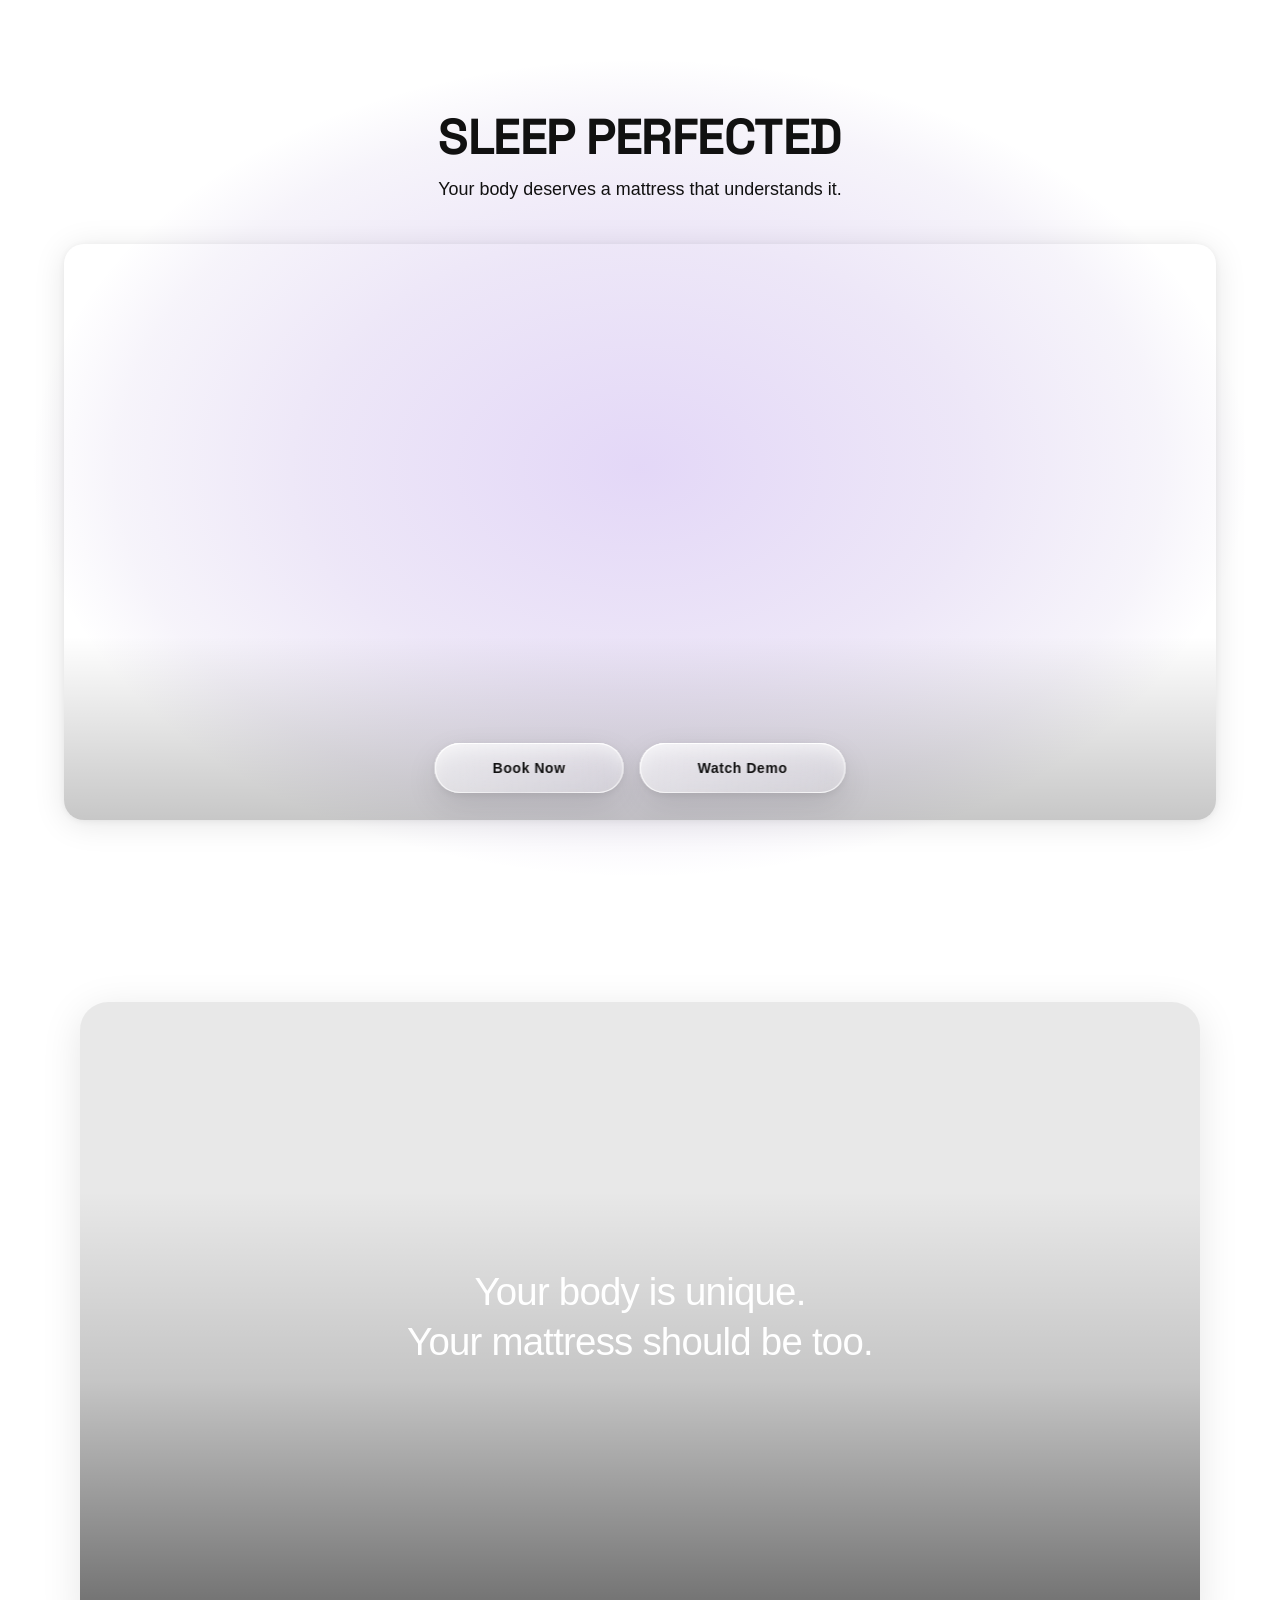
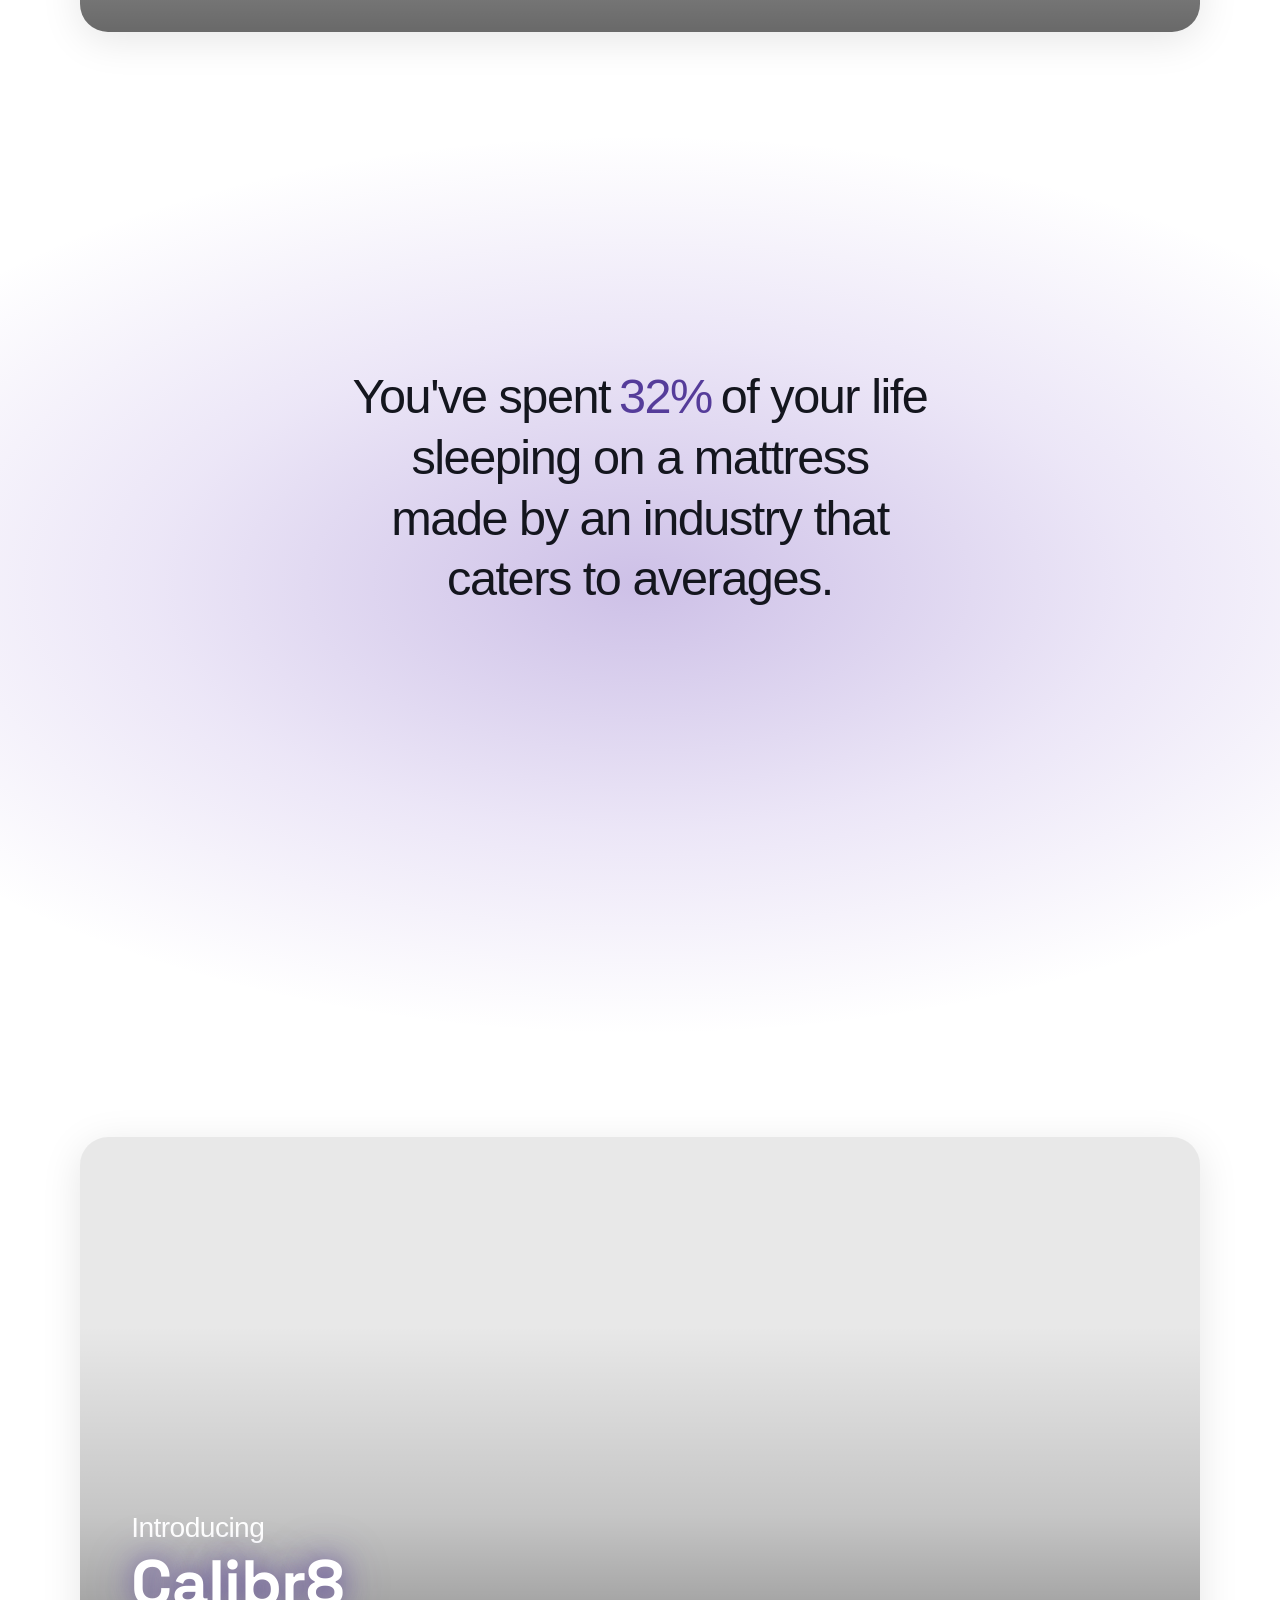
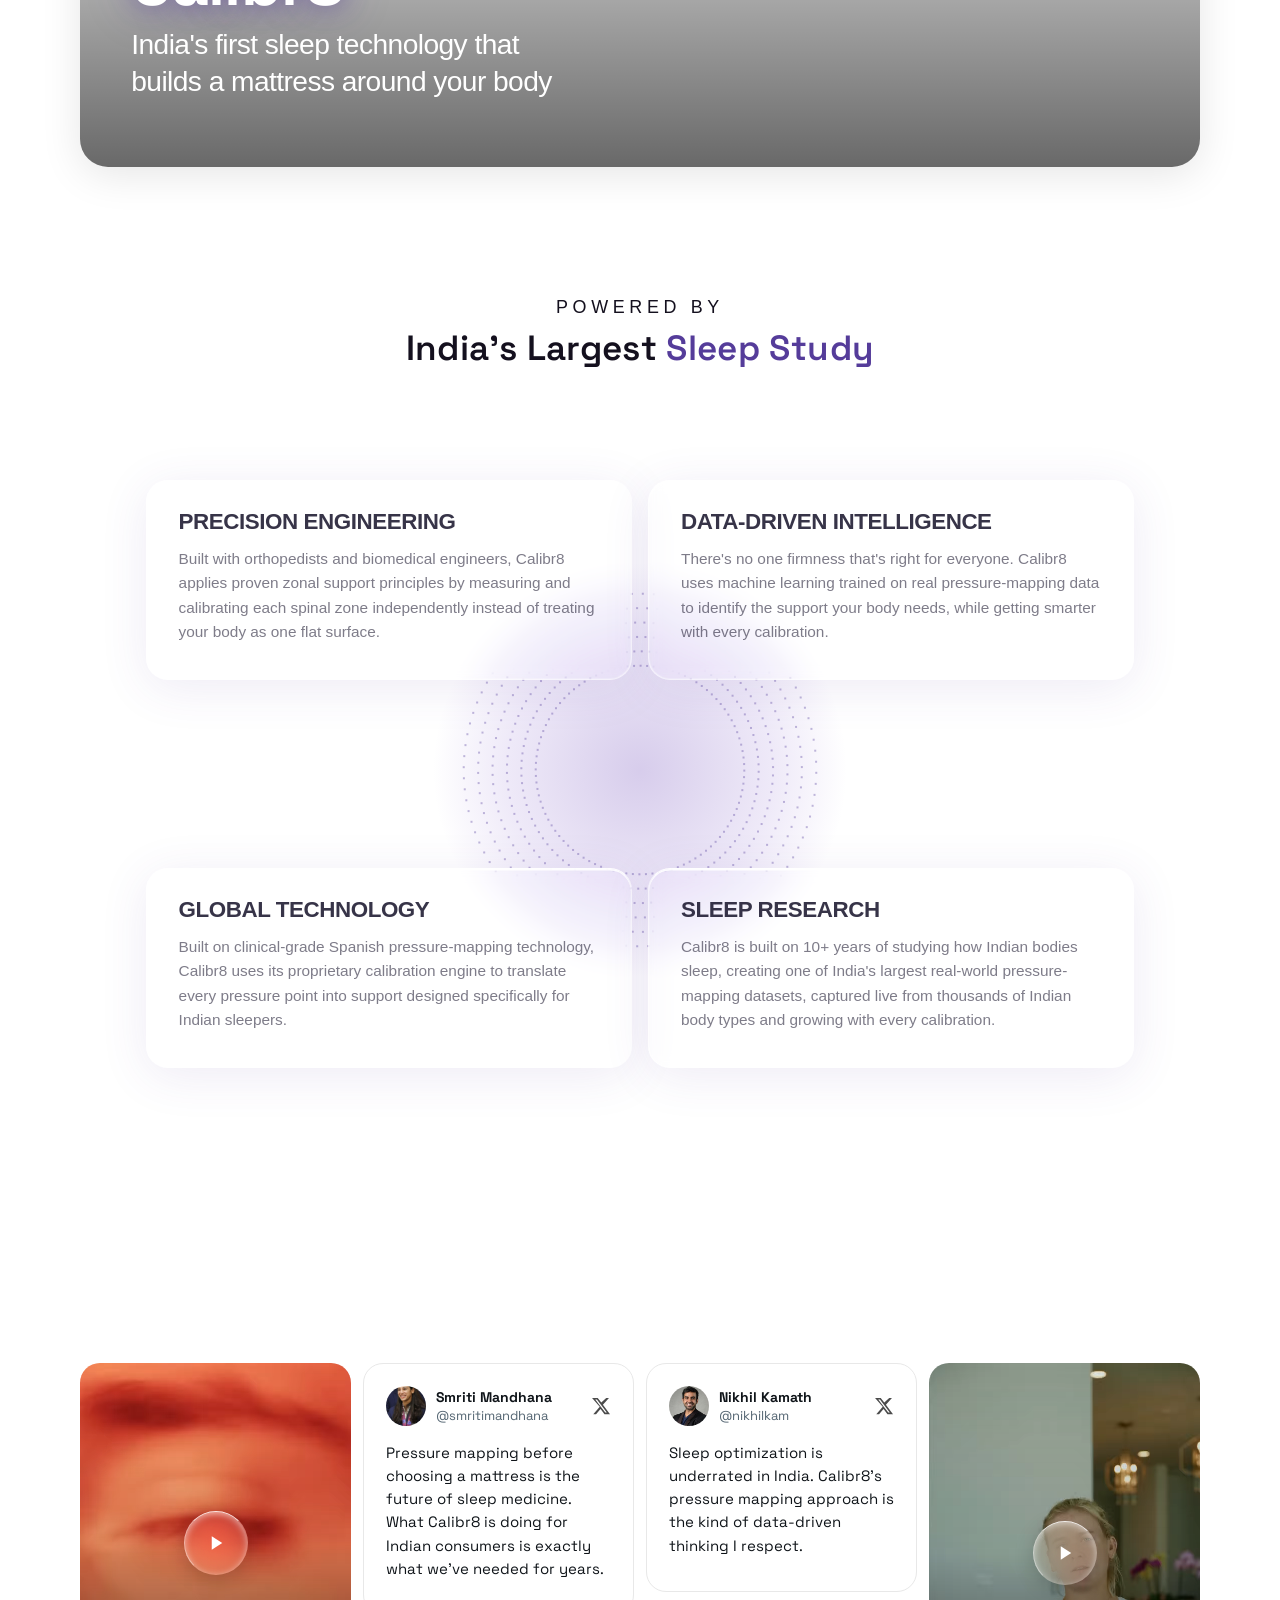
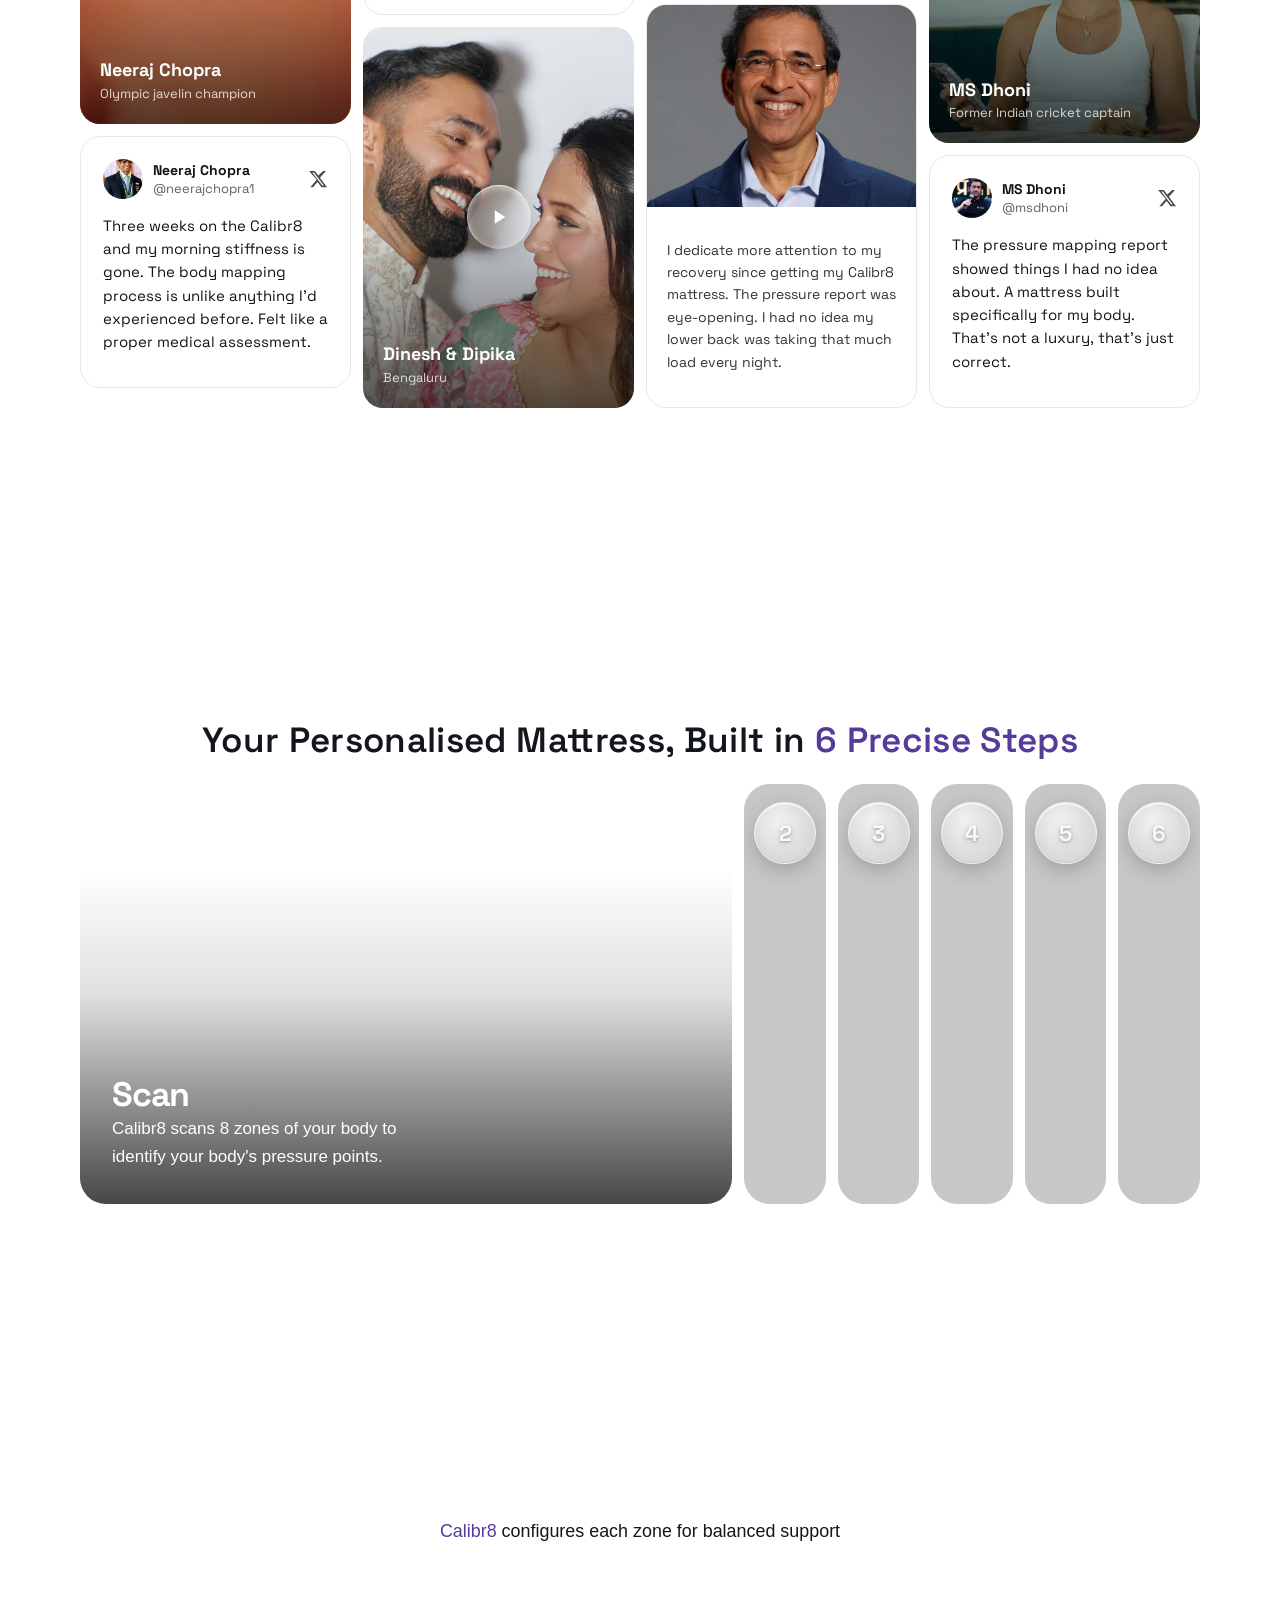
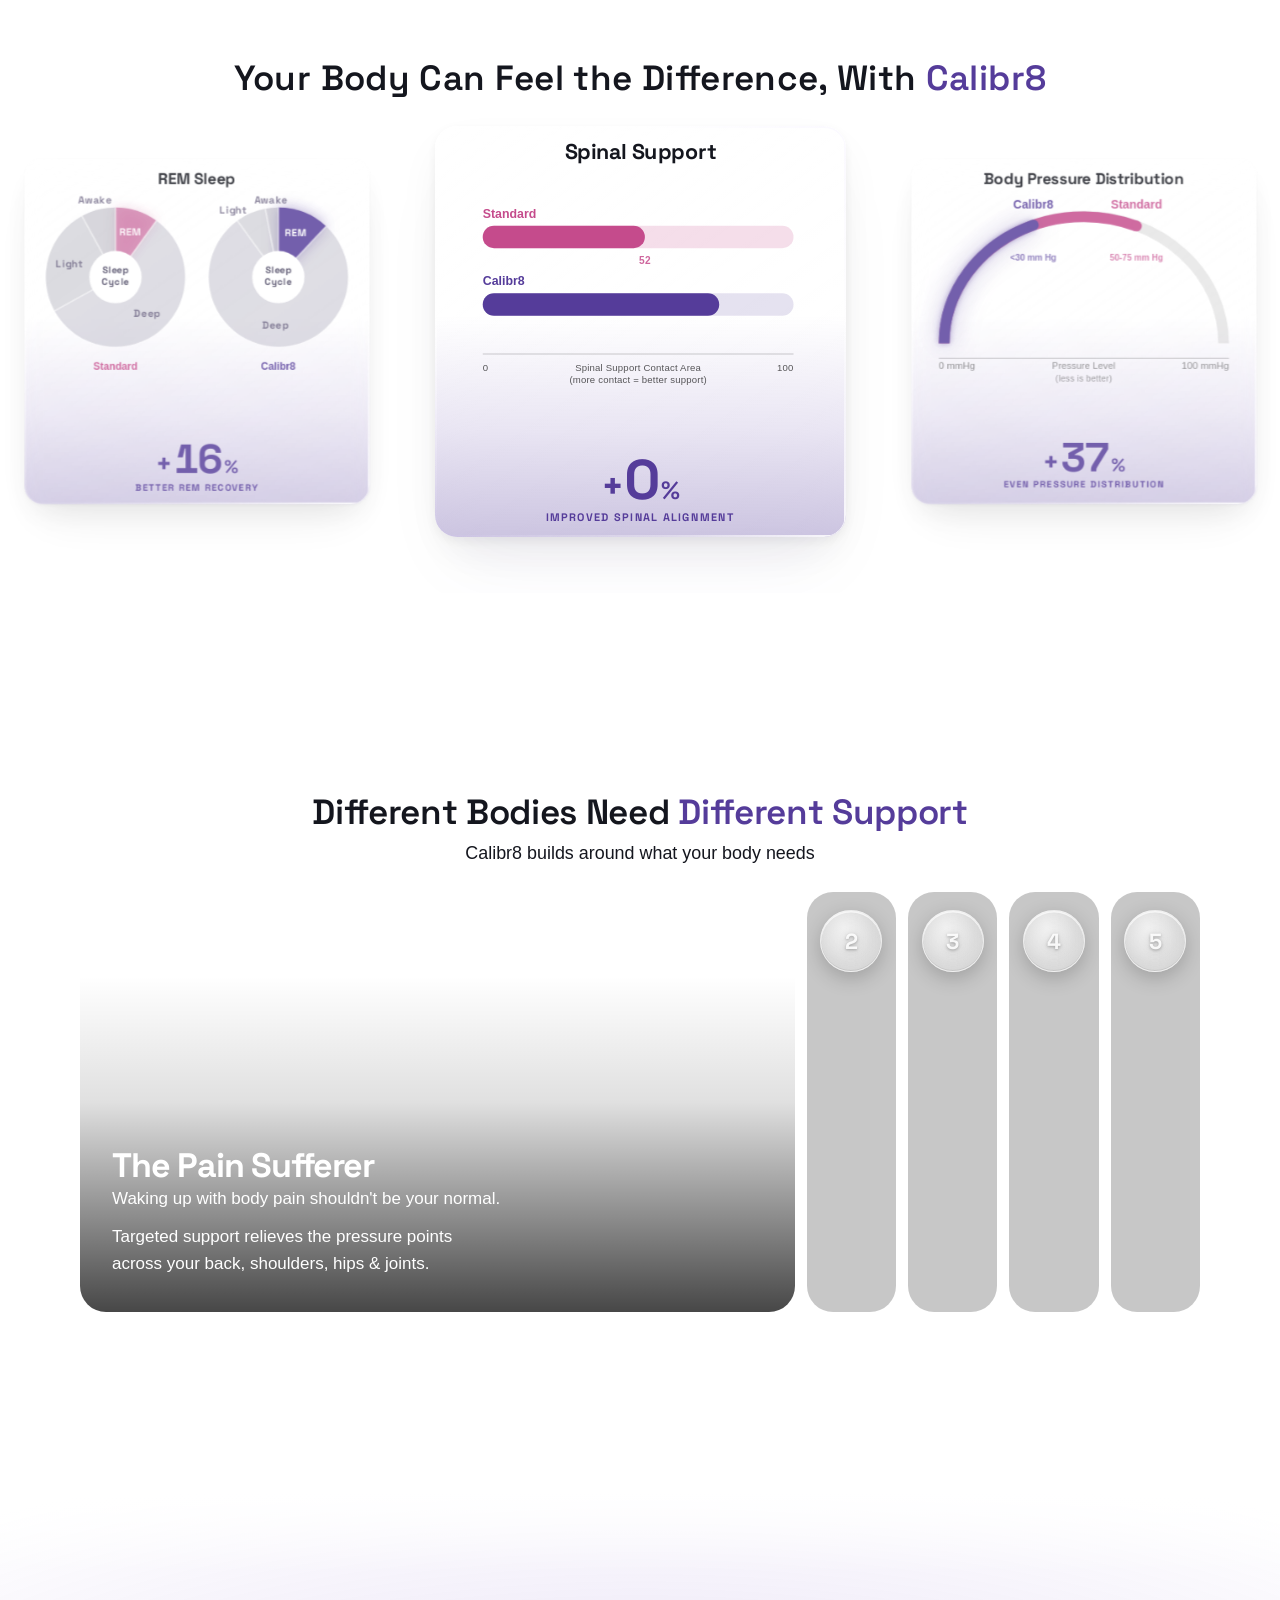
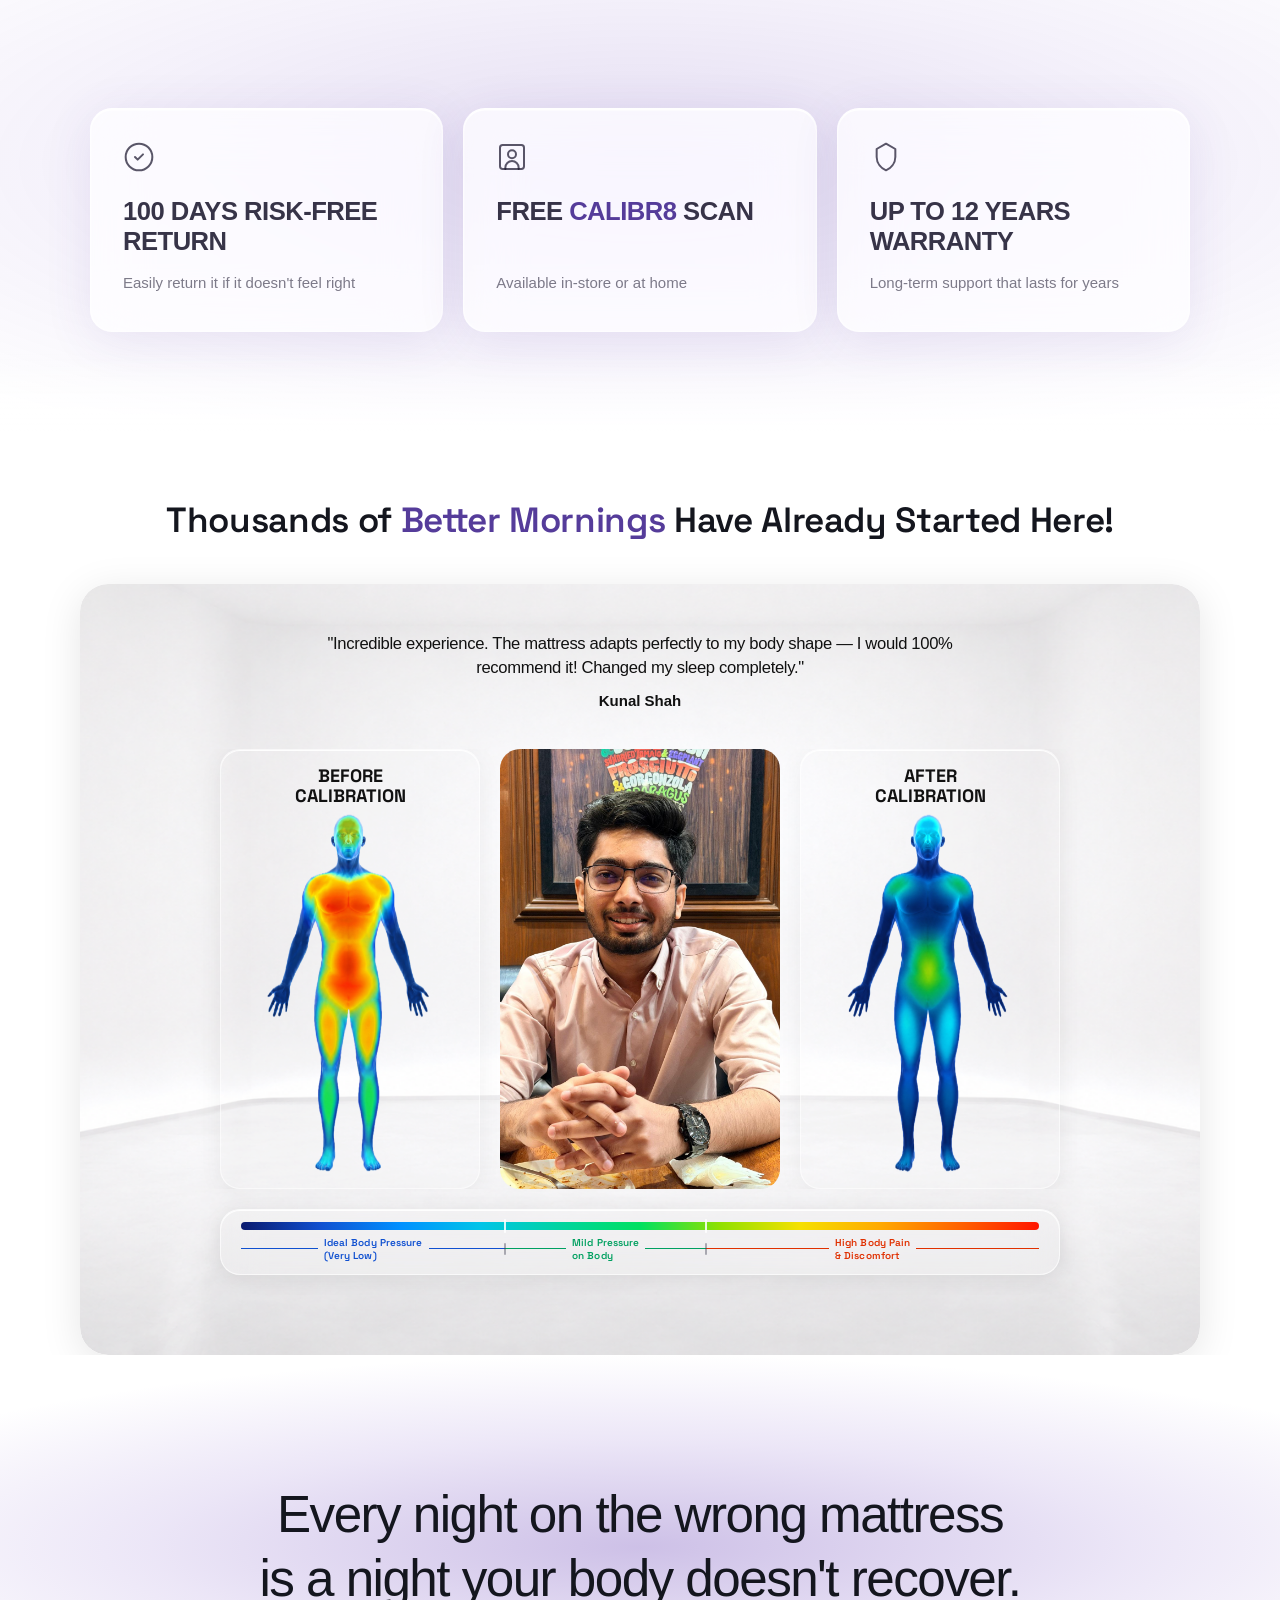
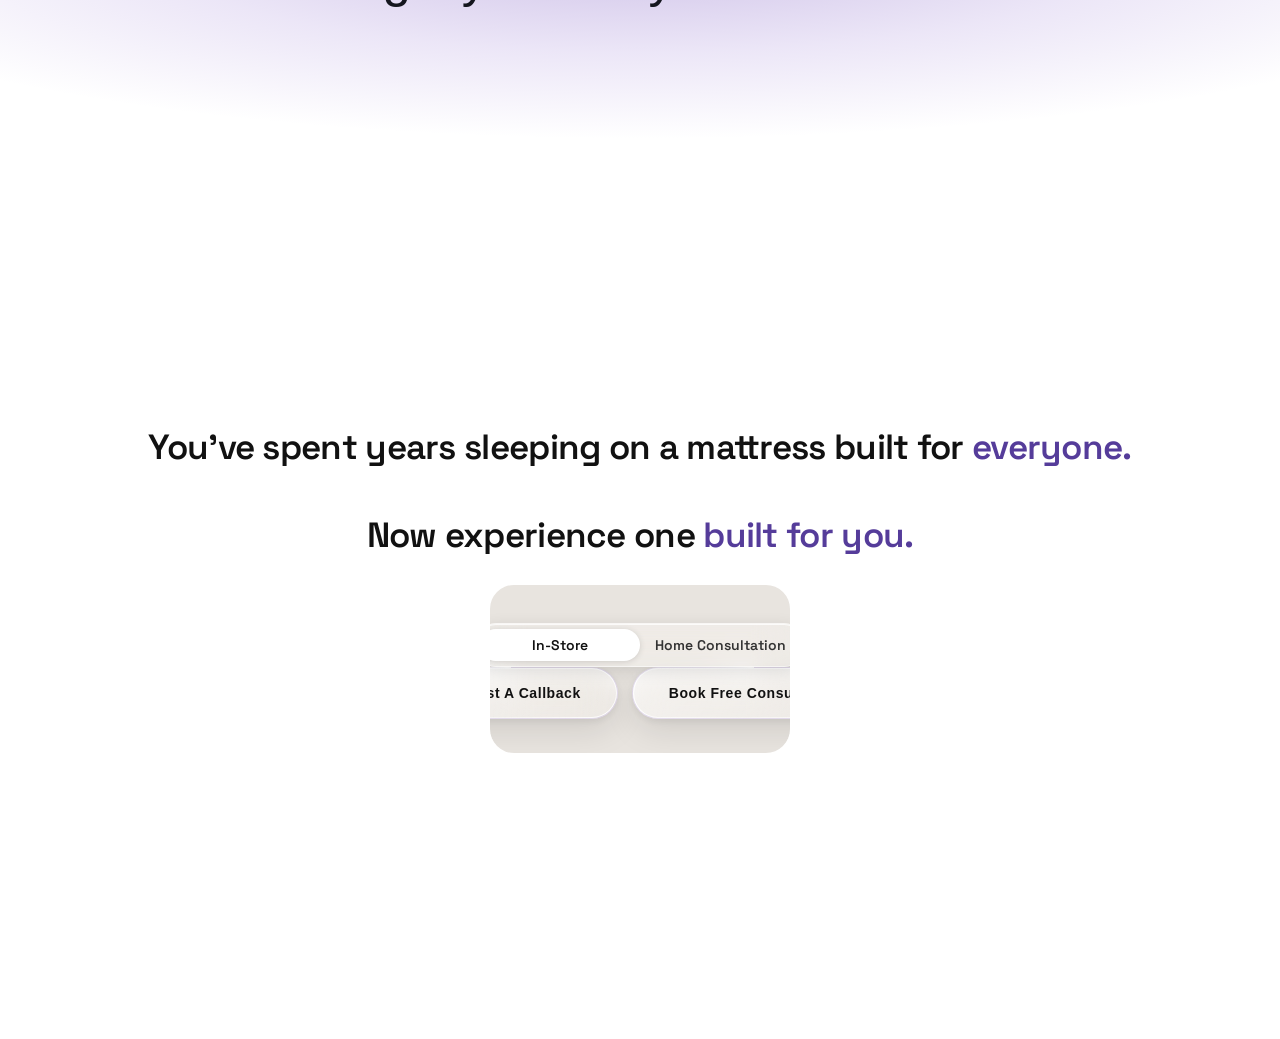
==== commit 99e636e4: "Mobile arc card: shift mm Hg labels below name labels On mobile, .arc__name shifts translateY(65px) " ====
--- a/final-flow.html
+++ b/final-flow.html
@@ -246,17 +246,17 @@
 
 .hero__title {
   font-family: var(--font-display);
-  font-size: clamp(38px, 6vw, 72px);
-  font-weight: 600;
+  font-size: clamp(52px, 8vw, 120px);
+  font-weight: 700;
   letter-spacing: -0.03em;
   color: #111;
-  margin: 0 0 12px;
+  margin: 0;
   line-height: 1;
 }
-.hero__title em { font-style: normal; font-weight: 600; }
+.hero__title em { font-style: normal; font-weight: 700; }
 
 .hero__sub {
-  font-size: clamp(11px, 1.77vw, 21px);
+  font-size: clamp(13px, 1.4vw, 20px);
   color: #111;
   line-height: 1.55;
   white-space: nowrap;
@@ -395,10 +395,24 @@
     0 20px 48px rgba(0,0,0,0.14);
 }
 
+@media (min-width: 781px) {
+  /* Desktop: tighter title→subtitle gap (single line), bigger title */
+  .hero { gap: 0; }
+  .hero__title {
+    font-size: clamp(72px, 9.5vw, 148px);
+    margin-bottom: 14px;
+  }
+  .hero__sub { margin-bottom: 40px; }
+}
+
 @media (max-width: 780px) {
   .hero { padding: 60px 24px 48px; }
-  .hero__title { font-size: clamp(42px, 12vw, 68px); }
+  .hero__title { font-size: clamp(48px, 14vw, 80px); }
+  .hero__sub { white-space: normal; text-align: center; }
   .hero__cta { padding: 15px 44px; }
+  /* Mobile: slightly smaller button text */
+  .hero__cta,
+  .hero__watch { font-size: 11px; }
 }
 
 .shell {
@@ -1068,8 +1082,8 @@
 @media (max-width: 767px) { .sl-desktop { display: none !important; } }
 @media (min-width: 768px) {
   .sl-mobile { display: none !important; }
-  .sleep-lines__label--std { top: 34%; }
-  .sleep-lines__label--cal { top: 63%; }
+  .sleep-lines__label--std { top: 53%; }
+  .sleep-lines__label--cal { top: 81%; }
 }
 
 /* Card 3 – Deep Sleep ring names */
@@ -1206,7 +1220,7 @@
   gap: 5px;
   flex: 1;
 }
-[data-kind="pie"] .sleep-pie__svg { width: 100%; height: auto; overflow: visible; }
+[data-kind="pie"] .sleep-pie__svg { overflow: visible; width: 100%; height: auto; }
 [data-kind="pie"] .sleep-pie__name {
   font-size: 20px;
   font-weight: 600;
@@ -1228,14 +1242,16 @@
 .spc__light     { fill: rgba(197,75,140,0.22); }
 .spc__awake     { fill: rgba(180,170,200,0.28); }
 .spc__div       { stroke: rgba(255,255,255,0.55); stroke-width: 1; }
-.spc__lbl       { fill: rgba(255,255,255,0.82); font-size: 7px; font-weight: 700;
+.spc__lbl       { fill: rgba(60,50,90,0.7); font-size: 7px; font-weight: 700;
                   text-anchor: middle; dominant-baseline: central; letter-spacing: 0.03em; }
 .spc__lbl--rem-std  { fill: rgba(255,255,255,0.9); }
-.spc__lbl--rem-cal  { fill: #fff; font-size: 8px; }
+.spc__lbl--rem-cal  { fill: #fff; }
 .spc__deep--std     { fill: rgba(85,60,154,0.42); }
 .spc__deep--cal     { fill: #553C9A; filter: drop-shadow(0 0 5px rgba(85,60,154,0.55)); }
 .spc__lbl--deep-std { fill: rgba(255,255,255,0.9); }
 .spc__lbl--deep-cal { fill: #fff; font-size: 8px; }
+.spc__hole   { fill: #fff; }
+.spc__center { font-size: 6.5px; font-weight: 700; fill: rgba(30,25,60,0.82); letter-spacing: 0.2px; }
 [data-scheme="deepsleep"] .spc__deep      { fill: rgba(180,175,195,0.28); }
 [data-scheme="deepsleep"] .spc__deep--std { fill: rgba(197,75,140,0.6); filter: drop-shadow(0 0 4px rgba(197,75,140,0.45)); }
 [data-scheme="deepsleep"] .spc__light     { fill: rgba(150,150,165,0.22); }
@@ -1319,6 +1335,8 @@
 }
 .arc__tip { opacity: 0; }
 .arc__endpoint { opacity: 0; transition: opacity 250ms ease; }
+.arc__mmhg { opacity: 0; transition: opacity 300ms ease; }
+@media (min-width: 481px) { .arc__mmhg { transform: translateY(10px); } }
 .arc__seg--faint { stroke-opacity: 0.28; }
 .arc__seg--glow {
   filter:
@@ -1818,37 +1836,36 @@
   ), #ffffff;
   display: flex;
   flex-direction: column;
-  align-items: center;
+  align-items: flex-start;
   justify-content: center;
   gap: 0;
-  padding: 12%;
-  text-align: center;
+  padding: 11% 12%;
+  text-align: left;
 }
 .card-back__delta {
   font-family: 'Helvetica Neue', Helvetica, Arial, sans-serif;
-  font-size: calc(var(--card) * 0.21);
+  font-size: calc(var(--card) * 0.18);
   font-weight: 800;
   letter-spacing: -0.04em;
   color: #2a0e6e;
   line-height: 1;
-  margin-bottom: calc(var(--card) * 0.04);
-}
-.card-back__metric {
+  margin-bottom: calc(var(--card) * 0.05);
+}
+.card-back__headline {
   font-family: 'Helvetica Neue', Helvetica, Arial, sans-serif;
-  font-size: calc(var(--card) * 0.052);
+  font-size: calc(var(--card) * 0.082);
   font-weight: 700;
-  letter-spacing: -0.01em;
-  color: rgba(30, 10, 80, 0.85);
+  letter-spacing: -0.02em;
+  color: rgba(20, 6, 60, 0.92);
   line-height: 1.2;
-  margin-bottom: calc(var(--card) * 0.025);
-}
-.card-back__label {
+  margin-bottom: calc(var(--card) * 0.05);
+}
+.card-back__body {
   font-family: 'Helvetica Neue', Helvetica, Arial, sans-serif;
-  font-size: calc(var(--card) * 0.034);
-  font-weight: 600;
-  letter-spacing: 0.1em;
-  text-transform: uppercase;
-  color: rgba(80, 40, 160, 0.55);
+  font-size: calc(var(--card) * 0.048);
+  font-weight: 400;
+  letter-spacing: -0.005em;
+  color: rgba(30, 10, 80, 0.62);
   line-height: 1.5;
 }
 
@@ -1875,6 +1892,11 @@
 }
 .carousel-card.c-hidden {
   transform: translateX(320%) scale(0.50);
+  z-index: 0; opacity: 0; pointer-events: none;
+  transition: none !important;
+}
+.carousel-card.c-hidden-left {
+  transform: translateX(-320%) scale(0.50);
   z-index: 0; opacity: 0; pointer-events: none;
   transition: none !important;
 }
@@ -2424,8 +2446,7 @@
   border-radius: 50%;
   border: 2px solid rgba(255,255,255,0.9);
   transform: translate(-50%,-50%);
-  animation: zone-beat 2.2s ease-out infinite;
-  animation-delay: var(--beat-delay, 0s);
+  animation: none;
 }
 .zone-dot__center {
   position: absolute;
@@ -2444,8 +2465,26 @@
 }
 .zone-dot.is-active .zone-dot__ring {
   border-color: #9B7DD4;
-  opacity: 0.65;
-}
+  opacity: 1;
+  animation: zone-beat 2.2s ease-out infinite;
+  animation-delay: 0s;
+}
+.zone-dot.is-active::before,
+.zone-dot.is-active::after {
+  content: '';
+  position: absolute;
+  top: 50%; left: 50%;
+  width: 23px;
+  height: 23px;
+  border-radius: 50%;
+  border: 2px solid #9B7DD4;
+  pointer-events: none;
+  opacity: 0;
+  transform: translate(-50%,-50%);
+  animation: zone-beat 2.2s ease-out infinite;
+}
+.zone-dot.is-active::before { animation-delay: 0.73s; }
+.zone-dot.is-active::after  { animation-delay: 1.47s; }
 
 /* ── Zones section ── */
 .zones-section {
@@ -2736,21 +2775,7 @@
   z-index: 1;
 }
 .cls-score-num {
-  position: absolute;
-  top: calc(50% + 50px); left: 50%;
-  transform: translate(-50%, -50%);
-  text-align: center;
-  pointer-events: none;
-  z-index: 2;
-  font-size: clamp(88px, 11vw, 152px);
-  font-weight: 800;
-  color: #14101e;
-  font-family: 'Helvetica Neue', Helvetica, Arial, sans-serif;
-  letter-spacing: -0.05em;
-  line-height: 1;
-  font-variant-numeric: tabular-nums;
-  min-width: 1ch;
-  opacity: 0;
+  display: none;
 }
 #cls-tagline {
   position: absolute;
@@ -2853,11 +2878,11 @@
   line-height: 1.6;
   margin-top: 8px;
 }
-/* Credential card positions — responsive, gap-anchored */
-.cls-cred--tl { top: max(calc(50% - 270px), 120px); right: calc(50% + 20px); left: auto; transform: translate(28px,-28px); }
-.cls-cred--tr { top: max(calc(50% - 270px), 120px); left: calc(50% + 20px);             transform: translate(-28px,-28px); }
-.cls-cred--bl { top: calc(50% + 170px);              right: calc(50% + 20px); left: auto; transform: translate(28px,28px); }
-.cls-cred--br { top: calc(50% + 170px);              left: calc(50% + 20px);             transform: translate(-28px,28px); }
+/* Credential card positions — closer to center */
+.cls-cred--tl { top: max(calc(50% - 240px), 120px); right: calc(50% + 8px); left: auto; transform: translate(20px,-20px); }
+.cls-cred--tr { top: max(calc(50% - 240px), 120px); left: calc(50% + 8px);             transform: translate(-20px,-20px); }
+.cls-cred--bl { top: calc(50% + 148px);              right: calc(50% + 8px); left: auto; transform: translate(20px,20px); }
+.cls-cred--br { top: calc(50% + 148px);              left: calc(50% + 8px);             transform: translate(-20px,20px); }
 /* Visible at rest */
 .cls-cred--tl.cls-vis { opacity: 1; transform: translate(0,0); }
 .cls-cred--tr.cls-vis { opacity: 1; transform: translate(0,0); }
@@ -2891,7 +2916,7 @@
 }
 @media (max-width: 767px) {
   /* Cards stack vertically: c0+c1 above ring, c2+c3 below ring */
-  .cls-section { height: auto; min-height: 106svh; padding: 0 0 40px; background: radial-gradient(circle 23vmin at 50% 50%, rgba(100,60,180,0.26) 0%, rgba(120,80,200,0.12) 65%, transparent 100%), #ffffff; }
+  .cls-section { height: auto; min-height: 110svh; padding: 0 0 48px; background: radial-gradient(circle 23vmin at 50% 50%, rgba(100,60,180,0.26) 0%, rgba(120,80,200,0.12) 65%, transparent 100%), #ffffff; }
   .cls-card {
     width: calc(88vw + 5px);
     min-height: 90px;
@@ -2902,17 +2927,17 @@
     padding: 10px 14px;
     border-radius: 14px;
   }
-  .cls-card__title { font-size: 11.5px !important; margin-bottom: 5px; }
-  .cls-card__body { font-size: 9.5px; line-height: 1.4; }
+  .cls-card__title { font-size: 13px !important; margin-bottom: 6px; }
+  .cls-card__body { font-size: 11px; line-height: 1.45; }
 
   /* Score number centred at true 50% on mobile (no +50px offset) */
   #cls-score-num { top: 50% !important; }
 
-  /* 14vh gap between each card pair; ring centre = true 50% */
-  .cls-cred--tr { top: 10vh; }
-  .cls-cred--tl { top: 24vh; }
-  .cls-cred--bl { top: 67vh; }
-  .cls-cred--br { top: 81vh; }
+  /* Cards stacked — 12vh clears section header, 18vh gap between each pair */
+  .cls-cred--tr { top: 12vh; }
+  .cls-cred--tl { top: 30vh; }
+  .cls-cred--bl { top: 60vh; }
+  .cls-cred--br { top: 78vh; }
 
   /* Visible */
   .cls-cred--tl.cls-vis,
@@ -2920,11 +2945,11 @@
   .cls-cred--bl.cls-vis,
   .cls-cred--br.cls-vis { opacity: 1; transform: translateX(-50%) !important; }
 
-  /* Absorbed: slide to ring centre at 53vh (half of 106svh section, no +50px offset) */
-  .cls-cred--tl.cls-absorbed { opacity: 0; transform: translateX(-50%) translateY(calc(53vh - 24vh - 30px)) scale(0.05) !important; }
-  .cls-cred--tr.cls-absorbed { opacity: 0; transform: translateX(-50%) translateY(calc(53vh - 10vh - 30px)) scale(0.05) !important; }
-  .cls-cred--bl.cls-absorbed { opacity: 0; transform: translateX(-50%) translateY(calc(53vh - 67vh - 30px)) scale(0.05) !important; }
-  .cls-cred--br.cls-absorbed { opacity: 0; transform: translateX(-50%) translateY(calc(53vh - 81vh - 30px)) scale(0.05) !important; }
+  /* Absorbed states unused (absorb removed) — kept for safety */
+  .cls-cred--tl.cls-absorbed { opacity: 0; transform: translateX(-50%) scale(0.05) !important; }
+  .cls-cred--tr.cls-absorbed { opacity: 0; transform: translateX(-50%) scale(0.05) !important; }
+  .cls-cred--bl.cls-absorbed { opacity: 0; transform: translateX(-50%) scale(0.05) !important; }
+  .cls-cred--br.cls-absorbed { opacity: 0; transform: translateX(-50%) scale(0.05) !important; }
 
   .cls-tag-eyebrow { font-size: clamp(9px, 2.3vw, 11px); margin-bottom: 6px; }
   .cls-tag-headline { font-weight: 400; font-family: 'Helvetica Neue', Helvetica, Arial, sans-serif; }
@@ -3675,8 +3700,10 @@
   .sleep-lines__label--cal { top: 85%; }
 
   /* Arc card: move endpoint labels below the dots, inside the arc — mobile only */
-  .arc__endpoint--std text,
-  .arc__endpoint--cal text { transform: translateY(65px); }
+  .arc__endpoint--std .arc__name,
+  .arc__endpoint--cal .arc__name { transform: translateY(65px); }
+  /* mm Hg: shift below the name labels (which are shifted 65px) */
+  .arc__mmhg { transform: translateY(45px); }
 
   /* Delta + outcome smaller on mobile */
   .delta__sign   { font-size: 36px; }
@@ -4061,6 +4088,8 @@
   /* ── Zone dots: smaller on mobile, desktop unchanged ── */
   .zone-dot__ring   { width: 16px; height: 16px; }
   .zone-dot__center { width: 9px;  height: 9px; }
+  .zone-dot.is-active::before,
+  .zone-dot.is-active::after { width: 16px; height: 16px; }
 
   /* ── Zone tooltip: translucent on mobile (no blur) ── */
   .zone-tooltip {
@@ -4413,6 +4442,7 @@
 
 <section class="hero" aria-label="Calibr8 hero">
   <h1 class="hero__title"><em>SLEEP</em> PERFECTED</h1>
+  <p class="hero__sub">Your body deserves a mattress that understands it.</p>
   <div class="hero__video-box">
     <video class="hero__video" autoplay muted loop playsinline>
       <source src="01-hero/heroGIF.mp4" type="video/mp4">
@@ -4422,7 +4452,6 @@
       <a class="hero__watch" href="#">Watch Demo</a>
     </div>
   </div>
-  <p class="hero__sub">Your body deserves a mattress that understands it.</p>
   <!-- hero__bottom: mobile CTA row (desktop hidden via min-width:481px rule) -->
   <div class="hero__bottom">
     <div class="hero__cta-group">
@@ -4635,7 +4664,7 @@
 </div>
 
 <div class="zone-map">
-  <img loading="lazy" class="zone-map__img" src="07-8zones/8zones new.png" alt="Calibr8 8-zone mattress">
+  <img loading="lazy" class="zone-map__img" src="07-8zones/8zones check.png" alt="Calibr8 8-zone mattress">
   <div class="zone-tooltip" id="zone-tooltip">
     <div class="zone-tooltip__num"></div>
     <div class="zone-tooltip__name"></div>
@@ -4645,28 +4674,28 @@
       <span class="zone-tooltip__code"></span>
     </div>
   </div>
-  <button class="zone-dot" style="left:calc(40% + 151.5px);top:calc(34.4% - 81px);--beat-delay:0s" aria-label="Head">
+  <button class="zone-dot" style="left:calc(40% + 157.5px);top:calc(34.4% - 81px);--beat-delay:0s" aria-label="Head">
     <div class="zone-dot__ring"></div><div class="zone-dot__center"></div>
   </button>
-  <button class="zone-dot" style="left:calc(41% + 153px);top:calc(34.4% - 36px);--beat-delay:0.28s" aria-label="Shoulder">
+  <button class="zone-dot" style="left:calc(41% + 162px);top:calc(34.4% - 36px);--beat-delay:0.28s" aria-label="Shoulder">
     <div class="zone-dot__ring"></div><div class="zone-dot__center"></div>
   </button>
-  <button class="zone-dot" style="left:calc(42% + 159.5px);top:calc(34.4% + 9px);--beat-delay:0.56s" aria-label="Upper Back">
+  <button class="zone-dot" style="left:calc(42% + 165.5px);top:calc(34.4% + 1px);--beat-delay:0.56s" aria-label="Upper Back">
     <div class="zone-dot__ring"></div><div class="zone-dot__center"></div>
   </button>
-  <button class="zone-dot" style="left:calc(43% + 166px);top:calc(34.4% + 54px);--beat-delay:0.84s" aria-label="Lumbar">
+  <button class="zone-dot" style="left:calc(43% + 168px);top:calc(34.4% + 39px);--beat-delay:0.84s" aria-label="Lumbar">
     <div class="zone-dot__ring"></div><div class="zone-dot__center"></div>
   </button>
-  <button class="zone-dot" style="left:calc(44% + 171.5px);top:calc(34.4% + 99px);--beat-delay:1.12s" aria-label="Pelvic">
+  <button class="zone-dot" style="left:calc(44% + 168.5px);top:calc(34.4% + 76px);--beat-delay:1.12s" aria-label="Pelvic">
     <div class="zone-dot__ring"></div><div class="zone-dot__center"></div>
   </button>
-  <button class="zone-dot" style="left:calc(45% + 178px);top:calc(34.4% + 144px);--beat-delay:1.4s" aria-label="Thigh">
+  <button class="zone-dot" style="left:calc(45% + 174px);top:calc(34.4% + 119px);--beat-delay:1.4s" aria-label="Thigh">
     <div class="zone-dot__ring"></div><div class="zone-dot__center"></div>
   </button>
-  <button class="zone-dot" style="left:calc(46% + 184.5px);top:calc(34.4% + 189px);--beat-delay:1.68s" aria-label="Leg">
+  <button class="zone-dot" style="left:calc(46% + 183.5px);top:calc(34.4% + 169px);--beat-delay:1.68s" aria-label="Leg">
     <div class="zone-dot__ring"></div><div class="zone-dot__center"></div>
   </button>
-  <button class="zone-dot" style="left:calc(47.1% + 191px);top:calc(34.4% + 232px);--beat-delay:1.96s" aria-label="Foot">
+  <button class="zone-dot" style="left:calc(47.1% + 189px);top:calc(34.4% + 222px);--beat-delay:1.96s" aria-label="Foot">
     <div class="zone-dot__ring"></div><div class="zone-dot__center"></div>
   </button>
 </div>
@@ -4678,11 +4707,13 @@
     <article id="alignment" class="tile stat-card stat-card--hbar stat-card--liquid-glass stat-card--bottom"
              data-scheme="spinal" data-kind="hbar" data-delay="0" data-delta="24"
              data-baseline="52" data-optimized="76"
+             data-back-headline="Support Your Spine Better"
+             data-back-body="Generic mattresses leave unsupported gaps beneath your back. Calibr8 adapts to your body's shape to provide more complete support where you need it most."
              tabindex="0" aria-labelledby="s1-title" aria-describedby="s1-sr">
       <p id="s1-sr" class="sr-only">
         Lumbar support: Calibr8 holds the spine 24 percent better than a standard mattress.
       </p>
-      <h3 id="s1-title" class="stat-card__title">Lumbar Support</h3>
+      <h3 id="s1-title" class="stat-card__title">Spinal Support</h3>
 
       <div class="hbar" aria-hidden="true">
         <svg class="hbar__svg" viewBox="0 0 300 190" preserveAspectRatio="xMidYMid meet">
@@ -4701,17 +4732,17 @@
           <!-- x1=20 so left cap reaches x=10; 52% of 276px=143px → x2=20+133=153, right cap to x=163 — visually ~52% -->
           <line class="hbar__bar hbar__bar--std" x1="20" y1="58" x2="144" y2="58" stroke-width="20" stroke-linecap="round" style="stroke:#C54B8C"/>
           <!-- Standard endpoint -->
-          <text x="154" y="82" text-anchor="middle" class="hbar__axis-label hbar__endpoint" style="fill:rgba(197,75,140,0.85);font-size:9px;font-weight:700;opacity:0">52 pts</text>
+          <text x="154" y="82" text-anchor="middle" class="hbar__axis-label hbar__endpoint" style="fill:rgba(197,75,140,0.85);font-size:9px;font-weight:700;opacity:0">52</text>
           <!-- Calibr8 background rail -->
           <rect x="10" y="108" width="276" height="20" rx="10" fill="rgba(85,60,154,0.15)"/>
           <!-- Calibr8 bar: 76% of 276px=210px → x1=20, x2=210, right cap to x=220 -->
           <line class="hbar__bar hbar__bar--cal" x1="20" y1="118" x2="210" y2="118" stroke-width="20" stroke-linecap="round" style="stroke:#553C9A"/>
           <!-- Calibr8 endpoint -->
-          <text x="220" y="142" text-anchor="middle" class="hbar__axis-label hbar__endpoint" style="fill:rgba(85,60,154,0.9);font-size:9px;font-weight:700;opacity:0">76 pts</text>
+          <text x="220" y="142" text-anchor="middle" class="hbar__axis-label hbar__endpoint" style="fill:rgba(85,60,154,0.9);font-size:9px;font-weight:700;opacity:0">76</text>
           <!-- X-axis -->
           <line x1="10" y1="162" x2="286" y2="162" stroke="rgba(0,0,0,0.2)" stroke-width="1"/>
           <text x="10"  y="177" text-anchor="start" class="hbar__axis-label" style="fill:rgba(0,0,0,0.65)">0</text>
-          <text x="148" y="177" text-anchor="middle" class="hbar__axis-label" style="fill:#111111">Lumbar Contact Area (more is better)</text>
+          <text x="148" y="177" text-anchor="middle" class="hbar__axis-label" style="fill:rgba(0,0,0,0.65)"><tspan x="148" dy="0">Spinal Support Contact Area</tspan><tspan x="148" dy="11">(more contact = better support)</tspan></text>
           <text x="286" y="177" text-anchor="end"   class="hbar__axis-label" style="fill:rgba(0,0,0,0.65)">100</text>
         </svg>
       </div>
@@ -4721,7 +4752,7 @@
         <span class="delta__value" data-target="24">0</span>
         <span class="delta__suffix">%</span>
       </div>
-      <div class="stat-card__outcome">Better Alignment</div>
+      <div class="stat-card__outcome">Improved Spinal Alignment</div>
       <footer class="stat-card__footer">
         <p class="stat-card__benefit">Better spinal alignment with proper lumbar support through the night.</p>
       </footer>
@@ -4729,11 +4760,13 @@
 
     <article id="pressure" class="tile stat-card stat-card--arc"
              data-scheme="muscle" data-kind="arc" data-delay="200" data-delta="37"
+             data-back-headline="Reduce Pressure on Your Body"
+             data-back-body="Instead of concentrating your body weight in a few areas, Calibr8 spreads it more evenly across the mattress, helping you stay comfortable for longer."
              tabindex="0" aria-labelledby="s2-title" aria-describedby="s2-sr">
       <p id="s2-sr" class="sr-only">
-        Muscle pressure distribution: Calibr8 spreads weight 37 percent more evenly than a standard mattress.
+        Body pressure distribution: Calibr8 keeps pressure below 30 mm Hg vs 50–70 mm Hg on a standard mattress — 37% more even distribution.
       </p>
-      <h3 id="s2-title" class="stat-card__title">Muscle Pressure</h3>
+      <h3 id="s2-title" class="stat-card__title">Body Pressure Distribution</h3>
 
       <div class="arc-gauge" aria-hidden="true">
         <svg class="arc-gauge__svg" viewBox="0 0 300 200" preserveAspectRatio="xMidYMid meet">
@@ -4767,27 +4800,39 @@
 
           <!-- Standard endpoint: appears after Standard arc finishes -->
           <g class="arc__endpoint arc__endpoint--std">
+            <text x="199" y="27" text-anchor="middle"
+                  class="hbar__label hbar__label--std arc__name">Standard</text>
             <circle cx="199" cy="43" r="5" fill="#C54B8C"/>
-            <text x="199" y="22" text-anchor="middle"
-                  class="hbar__label hbar__label--std">Standard</text>
+            <text x="199" y="65" text-anchor="middle" font-size="8"
+                  class="arc__mmhg"
+                  fill="rgba(197,75,140,0.8)"
+                  font-weight="700"
+                  font-family="'Helvetica Neue',Helvetica,Arial,sans-serif">50-75 mm Hg</text>
           </g>
 
           <!-- Calibr8 endpoint: appears after Calibr8 arc finishes -->
           <g class="arc__endpoint arc__endpoint--cal">
+            <text x="103" y="27" text-anchor="middle"
+                  class="hbar__label hbar__label--cal arc__name">Calibr8</text>
             <circle cx="103" cy="42" r="5" fill="#553C9A"/>
-            <text x="103" y="22" text-anchor="middle"
-                  class="hbar__label hbar__label--cal">Calibr8</text>
+            <text x="103" y="65" text-anchor="middle" font-size="8"
+                  class="arc__mmhg"
+                  fill="rgba(85,60,154,0.8)"
+                  font-weight="700"
+                  font-family="'Helvetica Neue',Helvetica,Arial,sans-serif">&lt;30 mm Hg</text>
           </g>
 
-          <!-- Axis labels -->
-          <text x="15" y="184" text-anchor="start"
+          <!-- Axis labels — 0/Pressure Level/100 on same baseline; (less is better) one line below -->
+          <text x="15" y="176" text-anchor="start"
                 fill="rgba(0,0,0,0.5)" font-size="9"
                 font-family="'Helvetica Neue',Helvetica,Arial,sans-serif">0 mmHg</text>
-          <text x="285" y="184" text-anchor="end"
+          <text x="150" y="176" text-anchor="middle"
+                class="hbar__axis-label" style="fill:rgba(0,0,0,0.5)">Pressure Level</text>
+          <text x="285" y="176" text-anchor="end"
                 fill="rgba(0,0,0,0.5)" font-size="9"
                 font-family="'Helvetica Neue',Helvetica,Arial,sans-serif">100 mmHg</text>
-          <text x="150" y="184" text-anchor="middle"
-                class="hbar__axis-label" style="fill:#111111">(less is better)</text>
+          <text x="150" y="188" text-anchor="middle"
+                class="hbar__axis-label" style="fill:rgba(0,0,0,0.45);font-size:8px">(less is better)</text>
         </svg>
       </div>
 
@@ -4796,14 +4841,16 @@
         <span class="delta__value" data-target="37">0</span>
         <span class="delta__suffix">%</span>
       </div>
-      <div class="stat-card__outcome">Even Pressure</div>
+      <div class="stat-card__outcome">Even Pressure Distribution</div>
       <footer class="stat-card__footer">
-        <p class="stat-card__benefit">Improved muscle pressure distribution for deeper, more restorative sleep.</p>
+        <p class="stat-card__benefit">More even body pressure distribution for deeper, more restorative sleep.</p>
       </footer>
     </article>
 
     <article class="tile stat-card stat-card--bottom"
              data-scheme="deepsleep" data-kind="pie" data-delay="400" data-delta="21"
+             data-back-headline="Improve Physical Recovery with Deep Sleep"
+             data-back-body="Deep sleep is when your body repairs and recharges. More time in this stage means better physical recovery and a more refreshed morning."
              tabindex="0" aria-labelledby="s3-title" aria-describedby="s3-sr">
       <p id="s3-sr" class="sr-only">Deep sleep: Standard mattress 57%, Calibr8 78%, an 18 to 25 percent increase from reduced pressure discomfort.</p>
       <h3 id="s3-title" class="stat-card__title">Deep Sleep</h3>
@@ -4811,39 +4858,43 @@
       <div class="sleep-pie" aria-hidden="true">
         <div class="sleep-pie__item">
           <svg class="sleep-pie__svg" viewBox="0 0 110 110">
-            <!-- Standard: REM 18%, Deep 22% (highlighted), Light 46%, Awake 14% -->
+            <!-- Standard: Deep 57% (highlighted), REM 10%, Light 25%, Awake 8% -->
             <circle class="spc__bg" cx="55" cy="55" r="48"/>
-            <path class="spc__seg spc__deep"      data-start="0"     data-end="64.8"  d="M 55 55 L 55.0 7.0 A 48 48 0 0 1 98.4 34.6 Z"/>
-            <path class="spc__seg spc__deep--std" data-start="64.8"  data-end="144"   d="M 55 55 L 98.4 34.6 A 48 48 0 0 1 83.2 93.8 Z"/>
-            <path class="spc__seg spc__light"     data-start="144"   data-end="309.6" d="M 55 55 L 83.2 93.8 A 48 48 0 0 1 18.0 24.4 Z"/>
-            <path class="spc__seg spc__awake"     data-start="309.6" data-end="360"   d="M 55 55 L 18.0 24.4 A 48 48 0 0 1 55.0 7.0 Z"/>
+            <path class="spc__seg spc__deep--std" data-start="0"     data-end="205.2" d="M 55 55 L 55.0 7.0 A 48 48 0 1 1 34.6 98.4 Z"/>
+            <path class="spc__seg spc__deep"      data-start="205.2" data-end="241.2" d="M 55 55 L 34.6 98.4 A 48 48 0 0 1 13.0 78.3 Z"/>
+            <path class="spc__seg spc__light"     data-start="241.2" data-end="331.2" d="M 55 55 L 13.0 78.3 A 48 48 0 0 1 31.9 12.9 Z"/>
+            <path class="spc__seg spc__awake"     data-start="331.2" data-end="360"   d="M 55 55 L 31.9 12.9 A 48 48 0 0 1 55.0 7.0 Z"/>
             <line class="spc__div" x1="55" y1="55" x2="55.0" y2="7.0"/>
-            <line class="spc__div" x1="55" y1="55" x2="98.4" y2="34.6"/>
-            <line class="spc__div" x1="55" y1="55" x2="83.2" y2="93.8"/>
-            <line class="spc__div" x1="55" y1="55" x2="18.0" y2="24.4"/>
-            <text class="spc__lbl" x="69.5" y="32.2">REM</text>
-            <text class="spc__lbl spc__lbl--deep-std" x="81.2" y="61.7">Deep</text>
-            <text class="spc__lbl" x="35.3" y="73.5">Light</text>
-            <text class="spc__lbl" x="43.5" y="30.6">Awake</text>
+            <line class="spc__div" x1="55" y1="55" x2="34.6" y2="98.4"/>
+            <line class="spc__div" x1="55" y1="55" x2="13.0" y2="78.3"/>
+            <line class="spc__div" x1="55" y1="55" x2="31.9" y2="12.9"/>
+            <circle class="spc__hole" cx="55" cy="55" r="18"/>
+            <text class="spc__lbl spc__lbl--deep-std" text-anchor="middle" x="87.2" y="62.1">Deep</text>
+            <text class="spc__lbl" text-anchor="middle" x="32.4" y="79.1">REM</text>
+            <text class="spc__lbl" text-anchor="middle" x="23.3" y="45.8">Light</text>
+            <text class="spc__lbl" text-anchor="middle" x="41" y="2">Awake</text>
+            <text class="spc__lbl spc__center" text-anchor="middle" x="55"><tspan x="55" y="51" dominant-baseline="middle">Sleep</tspan><tspan x="55" y="59" dominant-baseline="middle">Cycle</tspan></text>
           </svg>
           <p class="sleep-pie__name sleep-pie__name--std">Standard</p>
         </div>
         <div class="sleep-pie__item">
           <svg class="sleep-pie__svg" viewBox="0 0 110 110">
-            <!-- Calibr8: REM 25%, Deep 22% (highlighted), Light 43%, Awake 10% -->
+            <!-- Calibr8: Deep 78% (highlighted), REM 7%, Light 12%, Awake 3% -->
             <circle class="spc__bg" cx="55" cy="55" r="48"/>
-            <path class="spc__seg spc__deep"      data-start="0"     data-end="90"    d="M 55 55 L 55.0 7.0 A 48 48 0 0 1 103.0 55.0 Z"/>
-            <path class="spc__seg spc__deep--cal" data-start="90"    data-end="169.2" d="M 55 55 L 103.0 55.0 A 48 48 0 0 1 64.0 102.1 Z"/>
-            <path class="spc__seg spc__light"     data-start="169.2" data-end="324"   d="M 55 55 L 64.0 102.1 A 48 48 0 0 1 26.8 16.2 Z"/>
-            <path class="spc__seg spc__awake"     data-start="324"   data-end="360"   d="M 55 55 L 26.8 16.2 A 48 48 0 0 1 55.0 7.0 Z"/>
+            <path class="spc__seg spc__deep--cal" data-start="0"     data-end="280.8" d="M 55 55 L 55.0 7.0 A 48 48 0 1 1 7.9 46.0 Z"/>
+            <path class="spc__seg spc__deep"      data-start="280.8" data-end="306"   d="M 55 55 L 7.9 46.0 A 48 48 0 0 1 16.2 26.8 Z"/>
+            <path class="spc__seg spc__light"     data-start="306"   data-end="349.2" d="M 55 55 L 16.2 26.8 A 48 48 0 0 1 46.0 7.9 Z"/>
+            <path class="spc__seg spc__awake"     data-start="349.2" data-end="360"   d="M 55 55 L 46.0 7.9 A 48 48 0 0 1 55.0 7.0 Z"/>
             <line class="spc__div" x1="55" y1="55" x2="55.0" y2="7.0"/>
-            <line class="spc__div" x1="55" y1="55" x2="103.0" y2="55.0"/>
-            <line class="spc__div" x1="55" y1="55" x2="64.0" y2="102.1"/>
-            <line class="spc__div" x1="55" y1="55" x2="26.8" y2="16.2"/>
-            <text class="spc__lbl" x="74.1" y="35.9">REM</text>
-            <text class="spc__lbl spc__lbl--deep-cal" x="75.8" y="72.2">Deep</text>
-            <text class="spc__lbl" x="30.2" y="65.7">Light</text>
-            <text class="spc__lbl" x="46.7" y="29.3">Awake</text>
+            <line class="spc__div" x1="55" y1="55" x2="7.9" y2="46.0"/>
+            <line class="spc__div" x1="55" y1="55" x2="16.2" y2="26.8"/>
+            <line class="spc__div" x1="55" y1="55" x2="46.0" y2="7.9"/>
+            <circle class="spc__hole" cx="55" cy="55" r="18"/>
+            <text class="spc__lbl spc__lbl--deep-cal" text-anchor="middle" x="76.0" y="80.4">Deep</text>
+            <text class="spc__lbl" text-anchor="middle" x="20.2" y="39.9">REM</text>
+            <text class="spc__lbl" text-anchor="middle" x="37.3" y="27.1">Light</text>
+            <text class="spc__lbl" text-anchor="middle" x="50" y="2">Awake</text>
+            <text class="spc__lbl spc__center" text-anchor="middle" x="55"><tspan x="55" y="51" dominant-baseline="middle">Sleep</tspan><tspan x="55" y="59" dominant-baseline="middle">Cycle</tspan></text>
           </svg>
           <p class="sleep-pie__name sleep-pie__name--cal">Calibr8</p>
         </div>
@@ -4856,18 +4907,20 @@
       </div>
       <div class="stat-card__outcome">More Deep Sleep</div>
       <footer class="stat-card__footer">
-        <p class="stat-card__benefit">18 to 25% increase in slow-wave sleep from reduced overnight pressure discomfort.</p>
+        <p class="stat-card__benefit">21% increase in deep sleep cycles — from 57% to 78% — from reduced overnight pressure discomfort.</p>
       </footer>
     </article>
 
     <article id="circulation" class="tile stat-card stat-card--hbar stat-card--liquid-glass stat-card--bottom"
              data-scheme="circulation" data-kind="hbar" data-delay="0"
              data-baseline="65" data-optimized="28" data-delta="36"
+             data-back-headline="Reduce Strain on Your Body's Pressure Points"
+             data-back-body="Calibr8 balances your body's pressure across 8 independent zones, reducing pressure build-up and helping you get more supported sleep through the night."
              tabindex="0" aria-labelledby="s4-cat" aria-describedby="s4-sr">
       <p id="s4-sr" class="sr-only">
         High-pressure zones: Standard mattress reaches 50–75 mmHg. Calibr8 keeps it under 30 mmHg — a 36 percent reduction in pressure buildup.
       </p>
-      <h3 id="s4-cat" class="stat-card__title">High Pressure Zones</h3>
+      <h3 id="s4-cat" class="stat-card__title">Areas of High Pressure</h3>
 
       <div class="hbar" aria-hidden="true">
         <svg class="hbar__svg" viewBox="0 0 300 190" preserveAspectRatio="xMidYMid meet">
@@ -4943,8 +4996,9 @@
           <text x="90" y="142" text-anchor="middle" class="hbar__axis-label hpz-label--cal" style="fill:rgba(85,60,154,0.9);font-size:9px;font-weight:700;opacity:0">&lt;30 mmHg</text>
           <!-- X-axis -->
           <line x1="10" y1="162" x2="286" y2="162" stroke="rgba(0,0,0,0.2)" stroke-width="1"/>
-          <text x="10"  y="177" text-anchor="start" class="hbar__axis-label" style="fill:rgba(0,0,0,0.65)">0 mmHg</text>
-          <text x="286" y="177" text-anchor="end"   class="hbar__axis-label" style="fill:rgba(0,0,0,0.65)">100 mmHg</text>
+          <text x="10"  y="177" text-anchor="start"  class="hbar__axis-label" style="fill:rgba(0,0,0,0.65)">0 mmHg</text>
+          <text x="148" y="177" text-anchor="middle" class="hbar__axis-label" style="fill:rgba(0,0,0,0.65)">Pressure Level</text>
+          <text x="286" y="177" text-anchor="end"    class="hbar__axis-label" style="fill:rgba(0,0,0,0.65)">100 mmHg</text>
         </svg>
       </div>
 
@@ -4962,13 +5016,15 @@
     <article class="tile stat-card stat-card--bottom"
              data-scheme="fragmentation" data-kind="lines" data-delay="200"
              data-baseline="100" data-optimized="75" data-delta="25"
+             data-back-headline="Wake Up Lesser with Uninterrupted Sleep"
+             data-back-body="Your body doesn't have to keep searching for comfort. Calibr8 gives every pressure point the support it needs, so you toss and turn less, staying asleep for longer."
              tabindex="0" aria-labelledby="s5-title" aria-describedby="s5-sr">
       <p id="s5-sr" class="sr-only">Sleep fragmentation reduced 15 to 30 percent with Calibr8, enabling longer uninterrupted sleep cycles.</p>
       <h3 id="s5-title" class="stat-card__title">Sleep Interruption</h3>
       <div class="sleep-lines" aria-hidden="true">
         <div class="sleep-lines__chart-area">
           <div class="sleep-lines__chart">
-            <span class="sleep-lines__ylabel">Intensity of Motion</span>
+            <span class="sleep-lines__ylabel">Tossing &amp; Turning</span>
             <div class="sleep-lines__svg-wrap">
             <span class="sleep-lines__label sleep-lines__label--std">Standard</span>
             <span class="sleep-lines__label sleep-lines__label--cal">Calibr8</span>
@@ -4992,8 +5048,8 @@
               </defs>
               <!-- Y-axis: tip at top, ends at calibr8 line level -->
               <polygon points="0,0 -2,6 2,6" fill="rgba(0,0,0,0.4)"/>
-              <line class="sl-mobile" x1="0" y1="6" x2="0" y2="72" stroke="rgba(0,0,0,0.4)" stroke-width="1.5"/>
-              <line class="sl-desktop" x1="0" y1="6" x2="0" y2="63" stroke="rgba(0,0,0,0.4)" stroke-width="1.5"/>
+              <line class="sl-mobile" x1="0" y1="6" x2="0" y2="100" stroke="rgba(0,0,0,0.4)" stroke-width="1.5"/>
+              <line class="sl-desktop" x1="0" y1="6" x2="0" y2="100" stroke="rgba(0,0,0,0.4)" stroke-width="1.5"/>
               <!-- grid lines at 0,10,20...100% -->
               <line x1="0" y1="0"   x2="300" y2="0"   stroke="rgba(80,60,120,0.10)" stroke-width="0.5"/>
               <line x1="0" y1="10"  x2="300" y2="10"  stroke="rgba(80,60,120,0.08)" stroke-width="0.5"/>
@@ -5046,6 +5102,8 @@
 
     <article class="tile stat-card stat-card--bottom"
              data-scheme="rem" data-kind="pie" data-delay="400" data-delta="16"
+             data-back-headline="Improve Cognitive Function with Longer REM"
+             data-back-body="Wake up with a sharper mind. By helping you spend more time in REM sleep, Calibr8 supports better mental recovery, memory, and focus."
              tabindex="0" aria-labelledby="s6-title" aria-describedby="s6-sr">
       <p id="s6-sr" class="sr-only">REM sleep: Standard mattress 63%, Calibr8 79%, 12 to 20 percent improvement supporting cognitive recovery.</p>
       <h3 id="s6-title" class="stat-card__title">REM Sleep</h3>
@@ -5053,39 +5111,43 @@
       <div class="sleep-pie" aria-hidden="true">
         <div class="sleep-pie__item">
           <svg class="sleep-pie__svg" viewBox="0 0 110 110">
-            <!-- Standard: REM 18%, Deep 22%, Light 46%, Awake 14% -->
+            <!-- Standard: REM 10% (highlighted), Deep 57%, Light 25%, Awake 8% -->
             <circle class="spc__bg" cx="55" cy="55" r="48"/>
-            <path class="spc__seg spc__rem--std" data-start="0"     data-end="64.8"  d="M 55 55 L 55.0 7.0 A 48 48 0 0 1 98.4 34.6 Z"/>
-            <path class="spc__seg spc__deep"     data-start="64.8"  data-end="144"   d="M 55 55 L 98.4 34.6 A 48 48 0 0 1 83.2 93.8 Z"/>
-            <path class="spc__seg spc__light"    data-start="144"   data-end="309.6" d="M 55 55 L 83.2 93.8 A 48 48 0 0 1 18.0 24.4 Z"/>
-            <path class="spc__seg spc__awake"    data-start="309.6" data-end="360"   d="M 55 55 L 18.0 24.4 A 48 48 0 0 1 55.0 7.0 Z"/>
+            <path class="spc__seg spc__rem--std" data-start="0"     data-end="36"    d="M 55 55 L 55.0 7.0 A 48 48 0 0 1 83.2 16.2 Z"/>
+            <path class="spc__seg spc__deep"     data-start="36"    data-end="241.2" d="M 55 55 L 83.2 16.2 A 48 48 0 1 1 13.0 78.3 Z"/>
+            <path class="spc__seg spc__light"    data-start="241.2" data-end="331.2" d="M 55 55 L 13.0 78.3 A 48 48 0 0 1 31.9 12.9 Z"/>
+            <path class="spc__seg spc__awake"    data-start="331.2" data-end="360"   d="M 55 55 L 31.9 12.9 A 48 48 0 0 1 55.0 7.0 Z"/>
             <line class="spc__div" x1="55" y1="55" x2="55.0" y2="7.0"/>
-            <line class="spc__div" x1="55" y1="55" x2="98.4" y2="34.6"/>
-            <line class="spc__div" x1="55" y1="55" x2="83.2" y2="93.8"/>
-            <line class="spc__div" x1="55" y1="55" x2="18.0" y2="24.4"/>
-            <text class="spc__lbl spc__lbl--rem-std" x="69.5" y="32.2">REM</text>
-            <text class="spc__lbl" x="81.2" y="61.7">Deep</text>
-            <text class="spc__lbl" x="35.3" y="73.5">Light</text>
-            <text class="spc__lbl" x="43.5" y="30.6">Awake</text>
+            <line class="spc__div" x1="55" y1="55" x2="83.2" y2="16.2"/>
+            <line class="spc__div" x1="55" y1="55" x2="13.0" y2="78.3"/>
+            <line class="spc__div" x1="55" y1="55" x2="31.9" y2="12.9"/>
+            <circle class="spc__hole" cx="55" cy="55" r="18"/>
+            <text class="spc__lbl spc__lbl--rem-std" text-anchor="middle" x="65.2" y="23.6">REM</text>
+            <text class="spc__lbl" text-anchor="middle" x="76.8" y="79.8">Deep</text>
+            <text class="spc__lbl" text-anchor="middle" x="23.3" y="45.8">Light</text>
+            <text class="spc__lbl" text-anchor="middle" x="41" y="2">Awake</text>
+            <text class="spc__lbl spc__center" text-anchor="middle" x="55"><tspan x="55" y="51" dominant-baseline="middle">Sleep</tspan><tspan x="55" y="59" dominant-baseline="middle">Cycle</tspan></text>
           </svg>
           <p class="sleep-pie__name sleep-pie__name--std">Standard</p>
         </div>
         <div class="sleep-pie__item">
           <svg class="sleep-pie__svg" viewBox="0 0 110 110">
-            <!-- Calibr8: REM 25% (highlighted), Deep 22%, Light 43%, Awake 10% -->
+            <!-- Calibr8: REM 12% (highlighted), Deep 78%, Light 7%, Awake 3% -->
             <circle class="spc__bg" cx="55" cy="55" r="48"/>
-            <path class="spc__seg spc__rem--cal" data-start="0"     data-end="90"    d="M 55 55 L 55.0 7.0 A 48 48 0 0 1 103.0 55.0 Z"/>
-            <path class="spc__seg spc__deep"     data-start="90"    data-end="169.2" d="M 55 55 L 103.0 55.0 A 48 48 0 0 1 64.0 102.1 Z"/>
-            <path class="spc__seg spc__light"    data-start="169.2" data-end="324"   d="M 55 55 L 64.0 102.1 A 48 48 0 0 1 26.8 16.2 Z"/>
-            <path class="spc__seg spc__awake"    data-start="324"   data-end="360"   d="M 55 55 L 26.8 16.2 A 48 48 0 0 1 55.0 7.0 Z"/>
+            <path class="spc__seg spc__rem--cal" data-start="0"     data-end="43.2"  d="M 55 55 L 55.0 7.0 A 48 48 0 0 1 87.9 20.0 Z"/>
+            <path class="spc__seg spc__deep"     data-start="43.2"  data-end="324"   d="M 55 55 L 87.9 20.0 A 48 48 0 1 1 26.8 16.2 Z"/>
+            <path class="spc__seg spc__light"    data-start="324"   data-end="349.2" d="M 55 55 L 26.8 16.2 A 48 48 0 0 1 46.0 7.9 Z"/>
+            <path class="spc__seg spc__awake"    data-start="349.2" data-end="360"   d="M 55 55 L 46.0 7.9 A 48 48 0 0 1 55.0 7.0 Z"/>
             <line class="spc__div" x1="55" y1="55" x2="55.0" y2="7.0"/>
-            <line class="spc__div" x1="55" y1="55" x2="103.0" y2="55.0"/>
-            <line class="spc__div" x1="55" y1="55" x2="64.0" y2="102.1"/>
+            <line class="spc__div" x1="55" y1="55" x2="87.9" y2="20.0"/>
             <line class="spc__div" x1="55" y1="55" x2="26.8" y2="16.2"/>
-            <text class="spc__lbl spc__lbl--rem-cal" x="74.1" y="35.9">REM</text>
-            <text class="spc__lbl" x="75.8" y="72.2">Deep</text>
-            <text class="spc__lbl" x="30.2" y="65.7">Light</text>
-            <text class="spc__lbl" x="46.7" y="29.3">Awake</text>
+            <line class="spc__div" x1="55" y1="55" x2="46.0" y2="7.9"/>
+            <circle class="spc__hole" cx="55" cy="55" r="18"/>
+            <text class="spc__lbl spc__lbl--rem-cal" text-anchor="middle" x="67.1" y="24.3">REM</text>
+            <text class="spc__lbl" text-anchor="middle" x="52.9" y="87.9">Deep</text>
+            <text class="spc__lbl" text-anchor="middle" x="24" y="9">Light</text>
+            <text class="spc__lbl" text-anchor="middle" x="50" y="2">Awake</text>
+            <text class="spc__lbl spc__center" text-anchor="middle" x="55"><tspan x="55" y="51" dominant-baseline="middle">Sleep</tspan><tspan x="55" y="59" dominant-baseline="middle">Cycle</tspan></text>
           </svg>
           <p class="sleep-pie__name sleep-pie__name--cal">Calibr8</p>
         </div>
@@ -5203,17 +5265,17 @@
       </div>
       <!-- Desktop: 3 zones -->
       <div class="heatmap-legend__zones heatmap-legend__zones--desk">
-        <span class="heatmap-legend__zone heatmap-legend__zone--rec" style="flex:33.1">Recommended Body<br>Pressure Range</span>
+        <span class="heatmap-legend__zone heatmap-legend__zone--rec" style="flex:33.1">Ideal Body Pressure<br>(Very Low)</span>
         <i class="heatmap-legend__zone-sep"></i>
-        <span class="heatmap-legend__zone heatmap-legend__zone--low" style="flex:25.2">Low Body<br>Pressure Range</span>
+        <span class="heatmap-legend__zone heatmap-legend__zone--low" style="flex:25.2">Mild Pressure<br>on Body</span>
         <i class="heatmap-legend__zone-sep"></i>
-        <span class="heatmap-legend__zone heatmap-legend__zone--high" style="flex:41.7">High Body<br>Pressure Range</span>
+        <span class="heatmap-legend__zone heatmap-legend__zone--high" style="flex:41.7">High Body Pain<br>&amp; Discomfort</span>
       </div>
       <!-- Mobile: 2 zones -->
       <div class="heatmap-legend__zones heatmap-legend__zones--mob">
-        <span class="heatmap-legend__zone heatmap-legend__zone--rec" style="flex:58.3">Recommended Body<br>Pressure Range</span>
+        <span class="heatmap-legend__zone heatmap-legend__zone--rec" style="flex:58.3">Ideal Body Pressure<br>(Very Low)</span>
         <i class="heatmap-legend__zone-sep"></i>
-        <span class="heatmap-legend__zone heatmap-legend__zone--high" style="flex:41.7">High Body<br>Pressure Range</span>
+        <span class="heatmap-legend__zone heatmap-legend__zone--high" style="flex:41.7">High Body Pain<br>&amp; Discomfort</span>
       </div>
     </div>
   </div>
@@ -5238,8 +5300,8 @@
         <button class="book-btn" data-tab="home">Home Consultation</button>
       </div>
       <div class="book-cta-row">
-        <span class="cta-glow-wrap"><a class="final-cta__btn" href="#">Fill the Form for a Callback</a></span>
-        <span class="cta-glow-wrap"><a class="final-cta__btn" href="#">Get <span style="font-family:var(--font-sans);font-weight:700">Calibr8</span>ed at Nearest Store</a></span>
+        <span class="cta-glow-wrap"><a class="final-cta__btn" href="#">Request A Callback</a></span>
+        <span class="cta-glow-wrap"><a class="final-cta__btn" href="#">Book Free Consultation</a></span>
       </div>
     </div>
   </div>
@@ -5375,35 +5437,42 @@
       allActive.forEach(function(p) { p.style.transition = 'none'; p.style.opacity = '0'; });
       const stdLabel = card.querySelector('.hpz-label--std');
       const calLabel = card.querySelector('.hpz-label--cal');
+      const dv = card.querySelector('.delta__value');
       if (stdLabel) { stdLabel.style.transition = 'none'; stdLabel.style.opacity = '0'; }
       if (calLabel) { calLabel.style.transition = 'none'; calLabel.style.opacity = '0'; }
       requestAnimationFrame(function() { requestAnimationFrame(function() {
+        // Phase 1: standard pills left to right
         stdPills.forEach(function(p, i) {
           setTimeout(function() {
-            p.style.transition = 'opacity 0.25s ease';
+            p.style.transition = 'opacity 0.2s ease';
             p.style.opacity = '1';
           }, i * 80);
         });
-        var calStart = stdPills.length * 80 + 150;
+        // Phase 2: std label after last pill finishes
+        var stdDone = (stdPills.length - 1) * 80 + 250;
+        if (stdLabel) setTimeout(function() {
+          stdLabel.style.transition = 'opacity 0.3s ease';
+          stdLabel.style.opacity = '1';
+        }, stdDone);
+        // Phase 3: calibr8 pills after std label fully visible
+        var calStart = stdDone + 500;
         calPills.forEach(function(p, i) {
           setTimeout(function() {
-            p.style.transition = 'opacity 0.25s ease';
+            p.style.transition = 'opacity 0.2s ease';
             p.style.opacity = '1';
           }, calStart + i * 80);
         });
-        var stdLabelDelay = (stdPills.length - 1) * 80 + 300;
-        var calLabelDelay = calStart + (calPills.length - 1) * 80 + 300;
-        if (stdLabel) setTimeout(function() {
-          stdLabel.style.transition = 'opacity 0.3s ease';
-          stdLabel.style.opacity = '1';
-        }, stdLabelDelay);
+        // Phase 4: cal label after last cal pill finishes
+        var calDone = calStart + (calPills.length - 1) * 80 + 250;
         if (calLabel) setTimeout(function() {
           calLabel.style.transition = 'opacity 0.3s ease';
           calLabel.style.opacity = '1';
-        }, calLabelDelay);
+        }, calDone);
+        // Phase 5: counter after cal label visible
+        if (dv) setTimeout(function() {
+          countToLinear(dv, Number(dv.dataset.target), 700);
+        }, calDone + 500);
       }); });
-      const dv = card.querySelector('.delta__value');
-      countToLinear(dv, Number(dv.dataset.target), 700);
       return;
     }
     var bars      = Array.from(card.querySelectorAll('.hbar__bar'));
@@ -5581,24 +5650,28 @@
   }
 
   function animateArc(card) {
-    const segA   = card.querySelector('.arc__seg--a');
-    const segB   = card.querySelector('.arc__seg--b');
-    const tipA   = card.querySelector('.arc__tip--a');
-    const tipB   = card.querySelector('.arc__tip--b');
-    const stdPt  = card.querySelector('.arc__endpoint--std');
-    const calPt  = card.querySelector('.arc__endpoint--cal');
-    const dv     = card.querySelector('.delta__value');
-    const stdDur = 1000;
-    const calDur = 700;
-    const gap    = 200;
+    const segA     = card.querySelector('.arc__seg--a');
+    const segB     = card.querySelector('.arc__seg--b');
+    const tipA     = card.querySelector('.arc__tip--a');
+    const tipB     = card.querySelector('.arc__tip--b');
+    const stdPt    = card.querySelector('.arc__endpoint--std');
+    const calPt    = card.querySelector('.arc__endpoint--cal');
+    const stdMmhg  = stdPt ? stdPt.querySelector('.arc__mmhg') : null;
+    const calMmhg  = calPt ? calPt.querySelector('.arc__mmhg') : null;
+    const dv       = card.querySelector('.delta__value');
+    const stdDur   = 1000;
+    const calDur   = 700;
+    const nameHold = 400;
+    const mmhgHold = 350;
 
     // Reset
-    if (stdPt) { stdPt.style.transition = 'none'; stdPt.style.opacity = '0'; }
-    if (calPt) { calPt.style.transition = 'none'; calPt.style.opacity = '0'; }
-    if (tipA)  { tipA.style.opacity = '0'; }
-    if (tipB)  { tipB.style.opacity = '0'; }
-
-    // ease-out matching cubic-bezier(0.16, 1, 0.3, 1)
+    if (stdPt)   { stdPt.style.transition = 'none';   stdPt.style.opacity = '0'; }
+    if (calPt)   { calPt.style.transition = 'none';   calPt.style.opacity = '0'; }
+    if (stdMmhg) { stdMmhg.style.transition = 'none'; stdMmhg.style.opacity = '0'; }
+    if (calMmhg) { calMmhg.style.transition = 'none'; calMmhg.style.opacity = '0'; }
+    if (tipA)    { tipA.style.opacity = '0'; }
+    if (tipB)    { tipB.style.opacity = '0'; }
+
     function easeOut(t) { return 1 - Math.pow(1 - t, 3); }
 
     let lenA = 0, lenB = 0;
@@ -5606,21 +5679,24 @@
     if (segB) { lenB = segB.getTotalLength(); segB.style.transition = 'none'; segB.style.strokeDasharray = lenB; segB.style.strokeDashoffset = lenB; }
 
     requestAnimationFrame(() => requestAnimationFrame(() => {
-      // Phase 1: Standard arc + tip
-      if (segA) {
-        if (tipA) tipA.style.opacity = '1';
-        const t0 = performance.now();
-        (function frameA(now) {
+      if (!segA) return;
+      if (tipA) tipA.style.opacity = '1';
+      const t0 = performance.now();
+      (function frameA(now) {
+        if (!card.dataset.revealed) return;
+        const t = Math.min((now - t0) / stdDur, 1);
+        const e = easeOut(t);
+        segA.style.strokeDashoffset = lenA * (1 - e);
+        if (tipA) { const pos = lenA * e; const p1 = segA.getPointAtLength(Math.max(0, pos - 2)); const p2 = segA.getPointAtLength(Math.min(lenA, pos + 2)); tipA.setAttribute('d', `M ${p1.x},${p1.y} L ${p2.x},${p2.y}`); }
+        if (t < 1) { requestAnimationFrame(frameA); return; }
+        // Std arc done → show name+dot
+        if (tipA) { tipA.style.transition = 'opacity 250ms ease'; tipA.style.opacity = '0'; }
+        if (stdPt) { stdPt.style.transition = 'opacity 250ms ease'; stdPt.style.opacity = '1'; }
+        // After nameHold → show std mmhg
+        setTimeout(function() {
           if (!card.dataset.revealed) return;
-          const t = Math.min((now - t0) / stdDur, 1);
-          const e = easeOut(t);
-          segA.style.strokeDashoffset = lenA * (1 - e);
-          if (tipA) { const pos = lenA * e; const p1 = segA.getPointAtLength(Math.max(0, pos - 2)); const p2 = segA.getPointAtLength(Math.min(lenA, pos + 2)); tipA.setAttribute('d', `M ${p1.x},${p1.y} L ${p2.x},${p2.y}`); }
-          if (t < 1) { requestAnimationFrame(frameA); return; }
-          // Done: cross-fade tip out and endpoint dot in simultaneously
-          if (tipA) { tipA.style.transition = 'opacity 250ms ease'; tipA.style.opacity = '0'; }
-          if (stdPt) { stdPt.style.transition = 'opacity 250ms ease'; stdPt.style.opacity = '1'; }
-          // Phase 2: pause then Calibr8 arc + tip
+          if (stdMmhg) { stdMmhg.style.transition = 'opacity 300ms ease'; stdMmhg.style.opacity = '1'; }
+          // After mmhgHold → start Calibr8 arc
           setTimeout(function() {
             if (!card.dataset.revealed || !segB) return;
             if (tipB) tipB.style.opacity = '1';
@@ -5632,23 +5708,71 @@
               segB.style.strokeDashoffset = lenB * (1 - eb);
               if (tipB) { const posB = lenB * eb; const p1 = segB.getPointAtLength(Math.max(0, posB - 2)); const p2 = segB.getPointAtLength(Math.min(lenB, posB + 2)); tipB.setAttribute('d', `M ${p1.x},${p1.y} L ${p2.x},${p2.y}`); }
               if (tb < 1) { requestAnimationFrame(frameB); return; }
+              // Cal arc done → show cal name+dot
               if (tipB) { tipB.style.transition = 'opacity 250ms ease'; tipB.style.opacity = '0'; }
               if (calPt) { calPt.style.transition = 'opacity 250ms ease'; calPt.style.opacity = '1'; }
+              // After nameHold → show cal mmhg
+              setTimeout(function() {
+                if (!card.dataset.revealed) return;
+                if (calMmhg) { calMmhg.style.transition = 'opacity 300ms ease'; calMmhg.style.opacity = '1'; }
+                // After mmhgHold → counter
+                setTimeout(function() {
+                  if (!card.dataset.revealed) return;
+                  if (dv) countToLinear(dv, Number(dv.dataset.target), 700);
+                }, mmhgHold);
+              }, nameHold);
             })(performance.now());
-          }, gap);
-        })(performance.now());
-      }
-
-      countToLinear(dv, Number(dv.dataset.target), stdDur + gap + calDur / 2);
+          }, mmhgHold);
+        }, nameHold);
+      })(performance.now());
     }));
   }
 
   function snapArc(card) {
     card.querySelectorAll('.arc__seg').forEach(p => { p.style.strokeDasharray = ''; p.style.strokeDashoffset = 0; });
     card.querySelectorAll('.arc__endpoint').forEach(g => { g.style.transition = 'none'; g.style.opacity = '1'; });
+    card.querySelectorAll('.arc__mmhg').forEach(el => { el.style.transition = 'none'; el.style.opacity = '1'; });
     card.querySelectorAll('.arc__tip').forEach(c => { c.style.opacity = '0'; });
     const dv = card.querySelector('.delta__value');
     if (dv) dv.textContent = dv.dataset.target;
+  }
+
+  // Instantly show a card in its completed/filled state (for c-left and c-right positions)
+  function snapCardFill(card) {
+    if (card.dataset.revealed === '1') return;
+    card.dataset.revealed = '1';
+    card.classList.add('is-revealed');
+    const k = card.dataset.kind || '';
+    if (k === 'pie') {
+      var CX = 55, CY = 55, R = 48;
+      function ptSnap(deg) {
+        var a = deg * Math.PI / 180;
+        return [+(CX + R * Math.sin(a)).toFixed(1), +(CY - R * Math.cos(a)).toFixed(1)];
+      }
+      card.querySelectorAll('.spc__seg').forEach(function(el) {
+        var s = +el.dataset.start, e = +el.dataset.end;
+        if (e - s < 0.1) { el.setAttribute('d', 'M' + CX + ' ' + CY + 'Z'); return; }
+        var p1 = ptSnap(s), p2 = ptSnap(e);
+        el.setAttribute('d', 'M' + CX + ' ' + CY + 'L' + p1[0] + ' ' + p1[1]
+          + 'A' + R + ' ' + R + ' 0 ' + (e - s >= 180 ? 1 : 0) + ' 1 ' + p2[0] + ' ' + p2[1] + 'Z');
+      });
+      card.querySelectorAll('.spc__div, .spc__lbl').forEach(function(el) { el.style.opacity = ''; });
+    } else if (k === 'arc') {
+      snapArc(card);
+    } else if (k === 'hbar') {
+      snapHBar(card);
+    } else if (k === 'rings') {
+      snapRings(card);
+    } else if (k === 'graph') {
+      snapGraph(card);
+    } else if (k === 'lines') {
+      snapLines(card);
+    } else if (k === 'vbars') {
+      snapVbars(card);
+    }
+    card.querySelectorAll('.delta__value').forEach(function(el) {
+      if (el.dataset.target) el.textContent = el.dataset.target;
+    });
   }
 
   function animateLines(card) {
@@ -6157,7 +6281,7 @@
   // ── Carousel (initialise all instances) ──
   function initCarousel(section, suffix, extraClass) {
     const track = section.querySelector('.carousel__track');
-    const STATES = ['c-center','c-left','c-right','c-exit','c-enter','c-hidden'];
+    const STATES = ['c-center','c-left','c-right','c-exit','c-enter','c-hidden','c-hidden-left'];
     const N = 6;
     const cCards = [];
     document.querySelectorAll('#stats-grid .stat-card').forEach((src, i) => {
@@ -6189,13 +6313,12 @@
       // Build back face
       const sign      = (src.querySelector('.delta__sign') || {}).textContent || '+';
       const deltaNum  = src.dataset.delta || '';
-      const titleText = (src.querySelector('.stat-card__title') || {}).textContent || '';
-      const outcome   = (src.querySelector('.stat-card__outcome') || {}).textContent || '';
+      const headline  = src.dataset.backHeadline || '';
+      const bodyText  = src.dataset.backBody || '';
       const back = document.createElement('div');
       back.className = 'card-face card-face--back';
-      back.innerHTML = '<div class="card-back__delta">' + sign + deltaNum + '%</div>'
-        + '<div class="card-back__metric">' + titleText + '</div>'
-        + '<div class="card-back__label">' + outcome + '</div>';
+      back.innerHTML = '<div class="card-back__headline">' + headline + '</div>'
+        + '<div class="card-back__body">' + bodyText + '</div>';
 
       const inner = document.createElement('div');
       inner.className = 'card-inner';
@@ -6221,14 +6344,18 @@
     }
     let active = 0, advancing = false, flipTimer = null, pausedByHover = false, clickPaused = false;
     function setAll(a) { cCards.forEach((c,i) => applyState(c, stateFor(i,a))); }
-    function clearViz(card) {
+    function clearViz(card, instant) {
       card.dataset.revealed = '';
       card.querySelectorAll('.is-on').forEach(el => el.classList.remove('is-on'));
-      card.querySelectorAll('.delta__value').forEach(el => { if (el.dataset.target) countDownToZero(el, 480); });
+      if (instant) {
+        card.querySelectorAll('.delta__value').forEach(el => { if (el.dataset.target) el.textContent = '0'; });
+      } else {
+        card.querySelectorAll('.delta__value').forEach(el => { if (el.dataset.target) countDownToZero(el, 480); });
+      }
       card.querySelectorAll('.row__percent').forEach(el => el.textContent = '0%');
       card.querySelectorAll('.sleep-reveal-rect').forEach(r => r.setAttribute('width', '0'));
       card.querySelectorAll('[style]').forEach(el => {
-        // Skip arc segs and hbar bars — handled separately with reverse animation
+        // Skip arc segs and hbar bars — handled separately
         if (card.dataset.kind === 'arc' && (el.classList.contains('arc__seg--a') || el.classList.contains('arc__seg--b'))) return;
         if (card.dataset.kind === 'hbar' && el.classList.contains('hbar__bar')) return;
         ['stroke-dashoffset','stroke-dasharray','transition'].forEach(p => el.style.removeProperty(p));
@@ -6238,51 +6365,58 @@
         el.style.strokeDashoffset = '9999';
       });
       if (card.dataset.kind === 'arc') {
-        // Reverse-animate colored arcs back to hidden
         ['.arc__seg--a', '.arc__seg--b'].forEach(function(sel) {
           const seg = card.querySelector(sel);
           if (!seg) return;
           const len = seg.getTotalLength();
-          seg.style.transition = 'stroke-dashoffset 480ms ease-in';
+          seg.style.transition = instant ? 'none' : 'stroke-dashoffset 480ms ease-in';
           seg.style.strokeDasharray = len;
           seg.style.strokeDashoffset = len;
         });
-        card.querySelectorAll('.arc__endpoint').forEach(g => { g.style.transition = 'opacity 300ms ease'; g.style.opacity = '0'; });
+        card.querySelectorAll('.arc__endpoint').forEach(g => {
+          g.style.transition = instant ? 'none' : 'opacity 300ms ease';
+          g.style.opacity = '0';
+        });
+        card.querySelectorAll('.arc__mmhg').forEach(el => { el.style.transition = 'none'; el.style.opacity = '0'; });
         card.querySelectorAll('.arc__tip').forEach(c => { c.style.transition = 'none'; c.style.opacity = '0'; });
       }
       if (card.dataset.kind === 'hbar') {
         const hbarBars = card.querySelectorAll('.hbar__bar');
         if (hbarBars.length) {
-          // Alignment card: reverse-animate bars back to hidden
           hbarBars.forEach(function(bar) {
             const len = bar.getTotalLength ? bar.getTotalLength() : 0;
             if (!len) return;
             if (!bar.style.strokeDasharray) bar.style.strokeDasharray = len;
-            bar.style.transition = 'stroke-dashoffset 480ms cubic-bezier(0.4,0,1,1)';
+            bar.style.transition = instant ? 'none' : 'stroke-dashoffset 480ms cubic-bezier(0.4,0,1,1)';
             bar.style.strokeDashoffset = len;
           });
           card.querySelectorAll('.hbar__endpoint').forEach(function(ep) {
-            ep.style.transition = 'opacity 250ms ease';
+            ep.style.transition = instant ? 'none' : 'opacity 250ms ease';
             ep.style.opacity = '0';
           });
         } else {
-          // Circulation card: staggered reverse (cal right→left, then std right→left)
           const calPills = Array.from(card.querySelectorAll('.hpz-pill--cal')).reverse();
           const stdPills = Array.from(card.querySelectorAll('.hpz-pill--std')).reverse();
-          [...calPills, ...stdPills].forEach(function(p, i) {
-            setTimeout(function() {
-              p.style.transition = 'opacity 200ms ease';
-              p.style.opacity = '0';
-            }, i * 45);
-          });
+          if (instant) {
+            [...calPills, ...stdPills].forEach(function(p) { p.style.transition = 'none'; p.style.opacity = '0'; });
+          } else {
+            [...calPills, ...stdPills].forEach(function(p, i) {
+              setTimeout(function() { p.style.transition = 'opacity 200ms ease'; p.style.opacity = '0'; }, i * 45);
+            });
+          }
           card.querySelectorAll('.hpz-label--std, .hpz-label--cal').forEach(function(l) {
-            l.style.transition = 'opacity 200ms ease';
+            l.style.transition = instant ? 'none' : 'opacity 200ms ease';
             l.style.opacity = '0';
           });
         }
       }
       if (card.dataset.kind === 'pie') {
-        animatePieOut(card);
+        if (instant) {
+          card.querySelectorAll('.spc__seg').forEach(el => el.setAttribute('d', 'M55 55Z'));
+          card.querySelectorAll('.spc__div, .spc__lbl').forEach(el => el.style.opacity = '0');
+        } else {
+          animatePieOut(card);
+        }
       } else {
         card.querySelectorAll('.spc__seg').forEach(el => el.setAttribute('d', 'M55 55Z'));
         card.querySelectorAll('.spc__div, .spc__lbl').forEach(el => el.style.opacity = '0');
@@ -6318,18 +6452,19 @@
     function scheduleFlip(card) {
       if (flipTimer) { clearTimeout(flipTimer); flipTimer = null; }
       const inn = card.querySelector('.card-inner');
-      const initialDelay = card.id === 'circulation' ? 3400 : card.id === 'pressure' ? 3200 : card.id === 'alignment' ? 4400 : card.dataset.kind === 'lines' ? 2600 : card.dataset.kind === 'pie' ? 3900 : 1500;
+      const initialDelay = card.id === 'circulation' ? 5560 : card.id === 'pressure' ? 5900 : card.id === 'alignment' ? 5350 : card.dataset.kind === 'lines' ? 3600 : card.dataset.kind === 'pie' ? 5200 : 3600;
       flipTimer = setTimeout(function() {
         if (pausedByHover || clickPaused || !inn) return;
         inn.classList.remove('is-hovering');
         cardFlipOut(inn);
+        const backDwell = 7000;
         flipTimer = setTimeout(function() {
           if (pausedByHover || clickPaused || !inn) return;
           cardFlipIn(inn);
           flipTimer = setTimeout(function() {
             if (!pausedByHover && !clickPaused) advance();
           }, 700);
-        }, 2500);
+        }, backDwell);
       }, initialDelay);
     }
 
@@ -6338,12 +6473,18 @@
       advancing = true;
       const next = (active + 1) % N;
       const hiddenIdx = (active + N - 2) % N;
-      clearViz(cCards[active]);
       applyState(cCards[hiddenIdx], 'c-hidden', true);
+      clearViz(cCards[hiddenIdx]);
       active = next; setAll(active);
-      revealCard(cCards[active]);
+      // Snap-fill side cards so they always appear complete
+      snapCardFill(cCards[(active + 1) % N]);
+      snapCardFill(cCards[(active + N - 1) % N]);
+      // Always instant-reset then re-animate center
+      var _ac = cCards[active];
+      clearViz(_ac, true);
+      requestAnimationFrame(function() { requestAnimationFrame(function() { revealCard(_ac); }); });
       setTimeout(function() { advancing = false; }, 580);
-      scheduleFlip(cCards[active]);
+      scheduleFlip(_ac);
     }
 
     // User-triggered navigation — forward or backward, optionally arrive flipped
@@ -6353,31 +6494,38 @@
       clickPaused = false;
       if (flipTimer) { clearTimeout(flipTimer); flipTimer = null; }
 
-      clearViz(cCards[active]);
-
       const isForward = ((targetIdx - active + N) % N) === 1;
       if (isForward) {
         // Snap the about-to-leave card (was c-left) to hidden so it doesn't sweep across
-        applyState(cCards[(active + N - 2) % N], 'c-hidden', true);
+        const leftIdx = (active + N - 2) % N;
+        applyState(cCards[leftIdx], 'c-hidden', true);
+        clearViz(cCards[leftIdx]);
       } else {
-        // Backward: new c-left was at far-right hidden — snap it to left so it doesn't sweep
-        applyState(cCards[(targetIdx + N - 1) % N], 'c-left', true);
+        // Backward: new c-left starts from far-left so it slides in from the left edge
+        applyState(cCards[(targetIdx + N - 1) % N], 'c-hidden-left', true);
         // Snap old c-right to hidden
-        applyState(cCards[(active + 1) % N], 'c-hidden', true);
+        const rightIdx = (active + 1) % N;
+        applyState(cCards[rightIdx], 'c-hidden', true);
+        clearViz(cCards[rightIdx]);
       }
 
       active = targetIdx;
       setAll(active);
+      // Snap-fill side cards so they always appear complete
+      snapCardFill(cCards[(active + 1) % N]);
+      snapCardFill(cCards[(active + N - 1) % N]);
 
       const newInn = cCards[active].querySelector('.card-inner');
       if (flipOnArrive && newInn) {
-        // Start flip immediately — slides in while flipping
         cardFlipOut(newInn);
       }
 
-      revealCard(cCards[active]);
+      // Always instant-reset then re-animate center
+      var _nc = cCards[active];
+      clearViz(_nc, true);
+      requestAnimationFrame(function() { requestAnimationFrame(function() { revealCard(_nc); }); });
       setTimeout(function() { advancing = false; }, 580);
-      scheduleFlip(cCards[active]);
+      scheduleFlip(_nc);
     }
 
     // Hover: float bounce + pause; click: navigate or flip
@@ -6447,8 +6595,8 @@
       started = true; cio.disconnect();
       cCards.forEach((c,i) => applyState(c, stateFor(i,active), true));
       revealCard(cCards[active]);
-      cCards[(active+N-1)%N].classList.add('is-revealed');
-      cCards[(active+1)%N].classList.add('is-revealed');
+      snapCardFill(cCards[(active+N-1)%N]);
+      snapCardFill(cCards[(active+1)%N]);
       scheduleFlip(cCards[active]);
     }, { threshold: 0.3 });
     cio.observe(section);
@@ -6481,6 +6629,8 @@
       clone.querySelectorAll('.graph__dot,.graph__label,.arc__dot,.arc__label').forEach(el => el.classList.add('is-on'));
       clone.querySelectorAll('.graph__line').forEach(p => { p.style.strokeDasharray = ''; p.style.strokeDashoffset = '0'; });
       clone.querySelectorAll('.arc__seg').forEach(p => { p.style.strokeDasharray = ''; p.style.strokeDashoffset = '0'; });
+      clone.querySelectorAll('.arc__endpoint').forEach(g => { g.style.opacity = '1'; });
+      clone.querySelectorAll('.arc__mmhg').forEach(el => { el.style.opacity = '1'; });
       clone.querySelectorAll('.delta__value').forEach(el => { if (el.dataset.target) el.textContent = el.dataset.target; });
 
       wheelTrack.appendChild(clone);
@@ -6593,8 +6743,8 @@
   function reposition() {
     if (window.innerWidth >= 768) {
       // Restore original inline styles
-      const origLeft = ['calc(40% + 151.5px)','calc(41% + 153px)','calc(42% + 159.5px)','calc(43% + 166px)','calc(44% + 171.5px)','calc(45% + 178px)','calc(46% + 184.5px)','calc(47.1% + 191px)'];
-      const origTop  = ['calc(34.4% - 81px)','calc(34.4% - 36px)','calc(34.4% + 9px)','calc(34.4% + 54px)','calc(34.4% + 99px)','calc(34.4% + 144px)','calc(34.4% + 189px)','calc(34.4% + 232px)'];
+      const origLeft = ['calc(40% + 157.5px)','calc(41% + 162px)','calc(42% + 165.5px)','calc(43% + 168px)','calc(44% + 168.5px)','calc(45% + 174px)','calc(46% + 183.5px)','calc(47.1% + 189px)'];
+      const origTop  = ['calc(34.4% - 81px)','calc(34.4% - 36px)','calc(34.4% + 1px)','calc(34.4% + 39px)','calc(34.4% + 76px)','calc(34.4% + 119px)','calc(34.4% + 169px)','calc(34.4% + 222px)'];
       zDots.forEach((d, i) => { d.style.left = origLeft[i]; d.style.top = origTop[i]; });
       return;
     }
@@ -6603,6 +6753,17 @@
     const H_img_ref = zImg.naturalHeight * W_REF / zImg.naturalWidth;
     // Desktop zone-map height (image cropped -100px top, -10px bottom)
     const H_c_ref   = H_img_ref - 110;
+    // Per-dot mobile tweaks: dx = extra px right, dy = extra px up
+    const MOBILE_TWEAK = [
+      { dx:  0, dy: 0 }, // 1 Head       — locked
+      { dx:  2, dy: 0 }, // 2 Shoulder
+      { dx:  1, dy: 4 }, // 3 Upper Back
+      { dx:  1, dy: 6 }, // 4 Lumbar
+      { dx:  0, dy: 7 }, // 5 Pelvic
+      { dx:  1, dy: 6 }, // 6 Thigh
+      { dx:  3, dy: 3 }, // 7 Leg
+      { dx:  4, dy: 2 }, // 8 Foot
+    ];
     DOT_DATA.forEach(({ x, n, m }, i) => {
       // Desktop absolute position
       const left_px = x / 100 * W_REF + n;
@@ -6610,8 +6771,8 @@
       // Convert to position within full image
       const img_x_pct = left_px / W_REF * 100;
       const img_y_pct = (top_px + 100) / H_img_ref * 100; // +100 for the cropped top
-      const mobileShift = i * 5; // dot 1: 0px, dot 2: +5px … dot 8: +35px (rightward)
-      const mobileClose = i * 5; // dot 1: 0px, dot 2: 5px up … dot 8: 35px up (closer together)
+      const mobileShift = i * 5 + MOBILE_TWEAK[i].dx; // rightward
+      const mobileClose = i * 5 + MOBILE_TWEAK[i].dy; // upward
       zDots[i].style.left = 'calc(' + img_x_pct.toFixed(2) + '% + ' + mobileShift + 'px)';
       zDots[i].style.top  = 'calc(' + img_y_pct.toFixed(2) + '% - ' + mobileClose + 'px)';
     });
@@ -7207,35 +7368,12 @@
     numEl.style.opacity = '0';
   }
 
-  // ── Loop ──
-  const D = prefRed ? 0 : 1;
-
-  function runLoop() {
-    // Cards already visible — go straight into sequence
-    hideNum();
-    ringTgt = 0.19; orbitTgt = 1.4;
-
-    // number shows → 2.5s dwell → card absorbs → 500ms → next number
-    setTimeout(() => { showNum(1); ringTgt = 0.212; },                                   600 * D);
-    setTimeout(() => { absorb(0);  ringTgt = 0.232; orbitTgt = 1.8; },                 3100 * D);
-
-    setTimeout(() => { showNum(2); ringTgt = 0.245; },                                  3600 * D);
-    setTimeout(() => { absorb(1);  ringTgt = 0.256; orbitTgt = 2.1; },                 6100 * D);
-
-    setTimeout(() => { showNum(3); ringTgt = 0.265; },                                  6600 * D);
-    setTimeout(() => { absorb(2);  ringTgt = 0.272; orbitTgt = 2.5; },                 9100 * D);
-
-    setTimeout(() => { showNum(4); ringTgt = 0.276; },                                  9600 * D);
-    setTimeout(() => { absorb(3);  ringTgt = 0.280; orbitTgt = 2.8; },                12100 * D);
-
-    // Number fades → all 4 cards come out together
-    setTimeout(() => { hideNum(); },                                                   12800 * D);
-    setTimeout(() => {
-      restore(0); restore(1); restore(2); restore(3);
-      ringTgt = 0.19; orbitTgt = 1.4;
-    }, 13800 * D);
-
-    setTimeout(runLoop, prefRed ? 500 : 15600);
+  // ── Gentle ring pulse (no absorb, no numbers) ──
+  function pulseRing() {
+    if (prefRed) return;
+    ringTgt = 0.245; orbitTgt = 1.9;
+    setTimeout(() => { ringTgt = 0.19; orbitTgt = 1.4; }, 4000);
+    setTimeout(pulseRing, 9000);
   }
 
   // ── Render loop ──
@@ -7280,9 +7418,9 @@
     if (e.isIntersecting && !started) {
       started = true;
       requestAnimationFrame(render);
-      // One-time intro: show all 4 cards staggered, then start loop
+      // Show all 4 cards staggered, then start gentle ring pulse
       cards.forEach((c, i) => setTimeout(() => c.classList.add('cls-vis'), 300 + i * 160));
-      setTimeout(runLoop, 300 + 4 * 160 + 400);
+      setTimeout(pulseRing, 300 + 4 * 160 + 400);
       obs.disconnect();
     }
   }, { threshold: 0.25 });
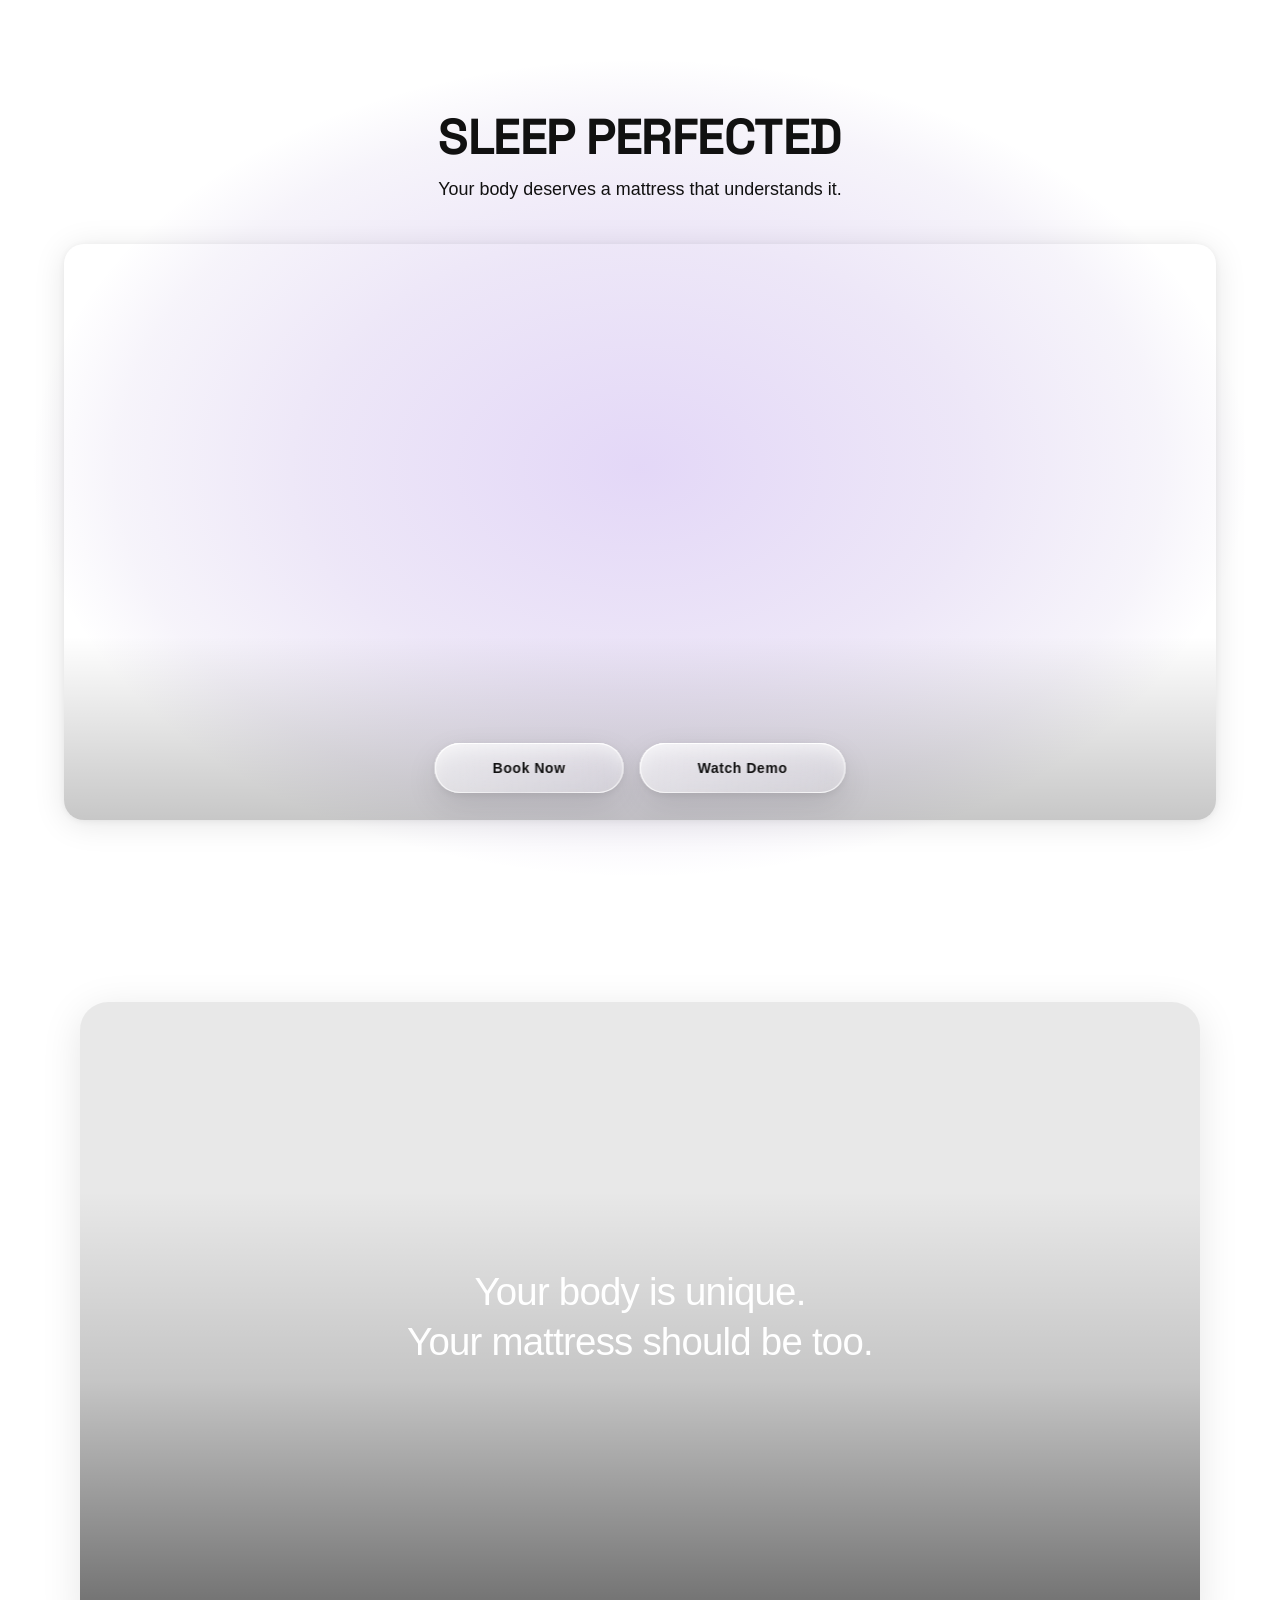
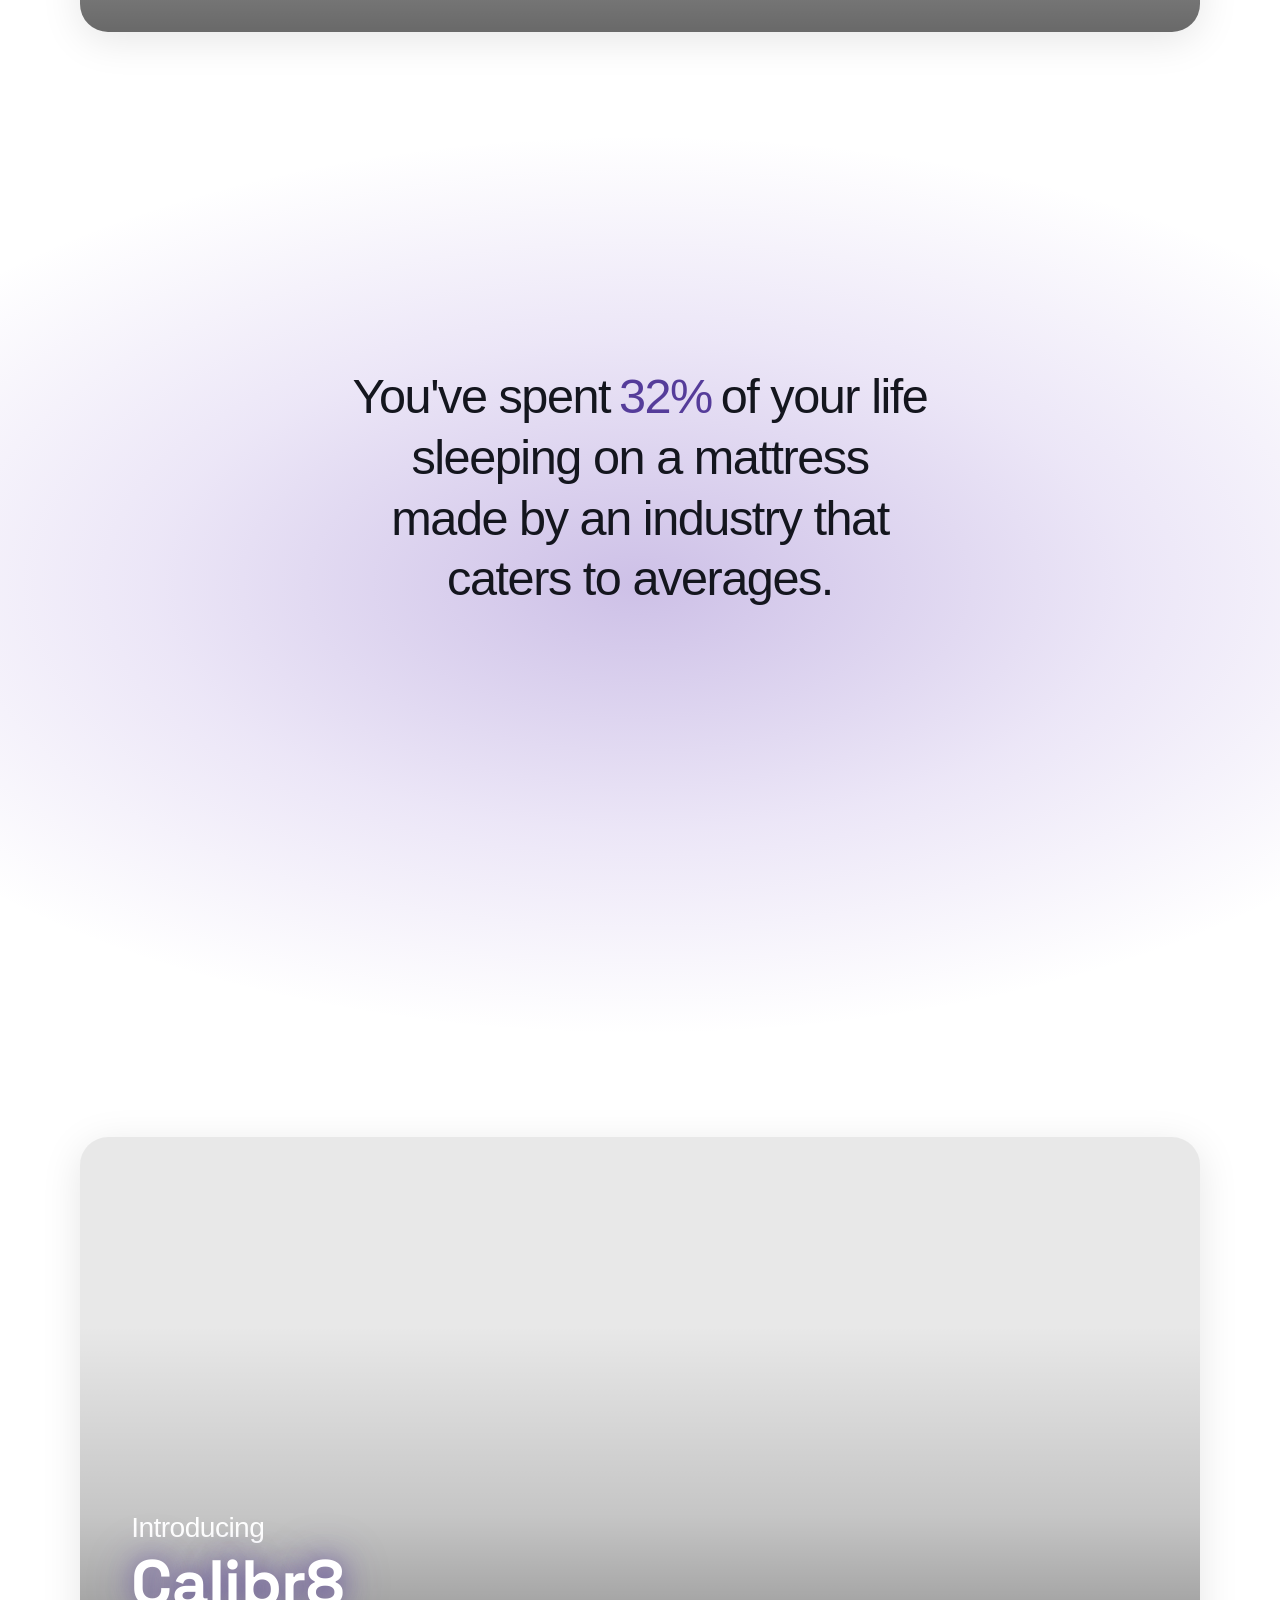
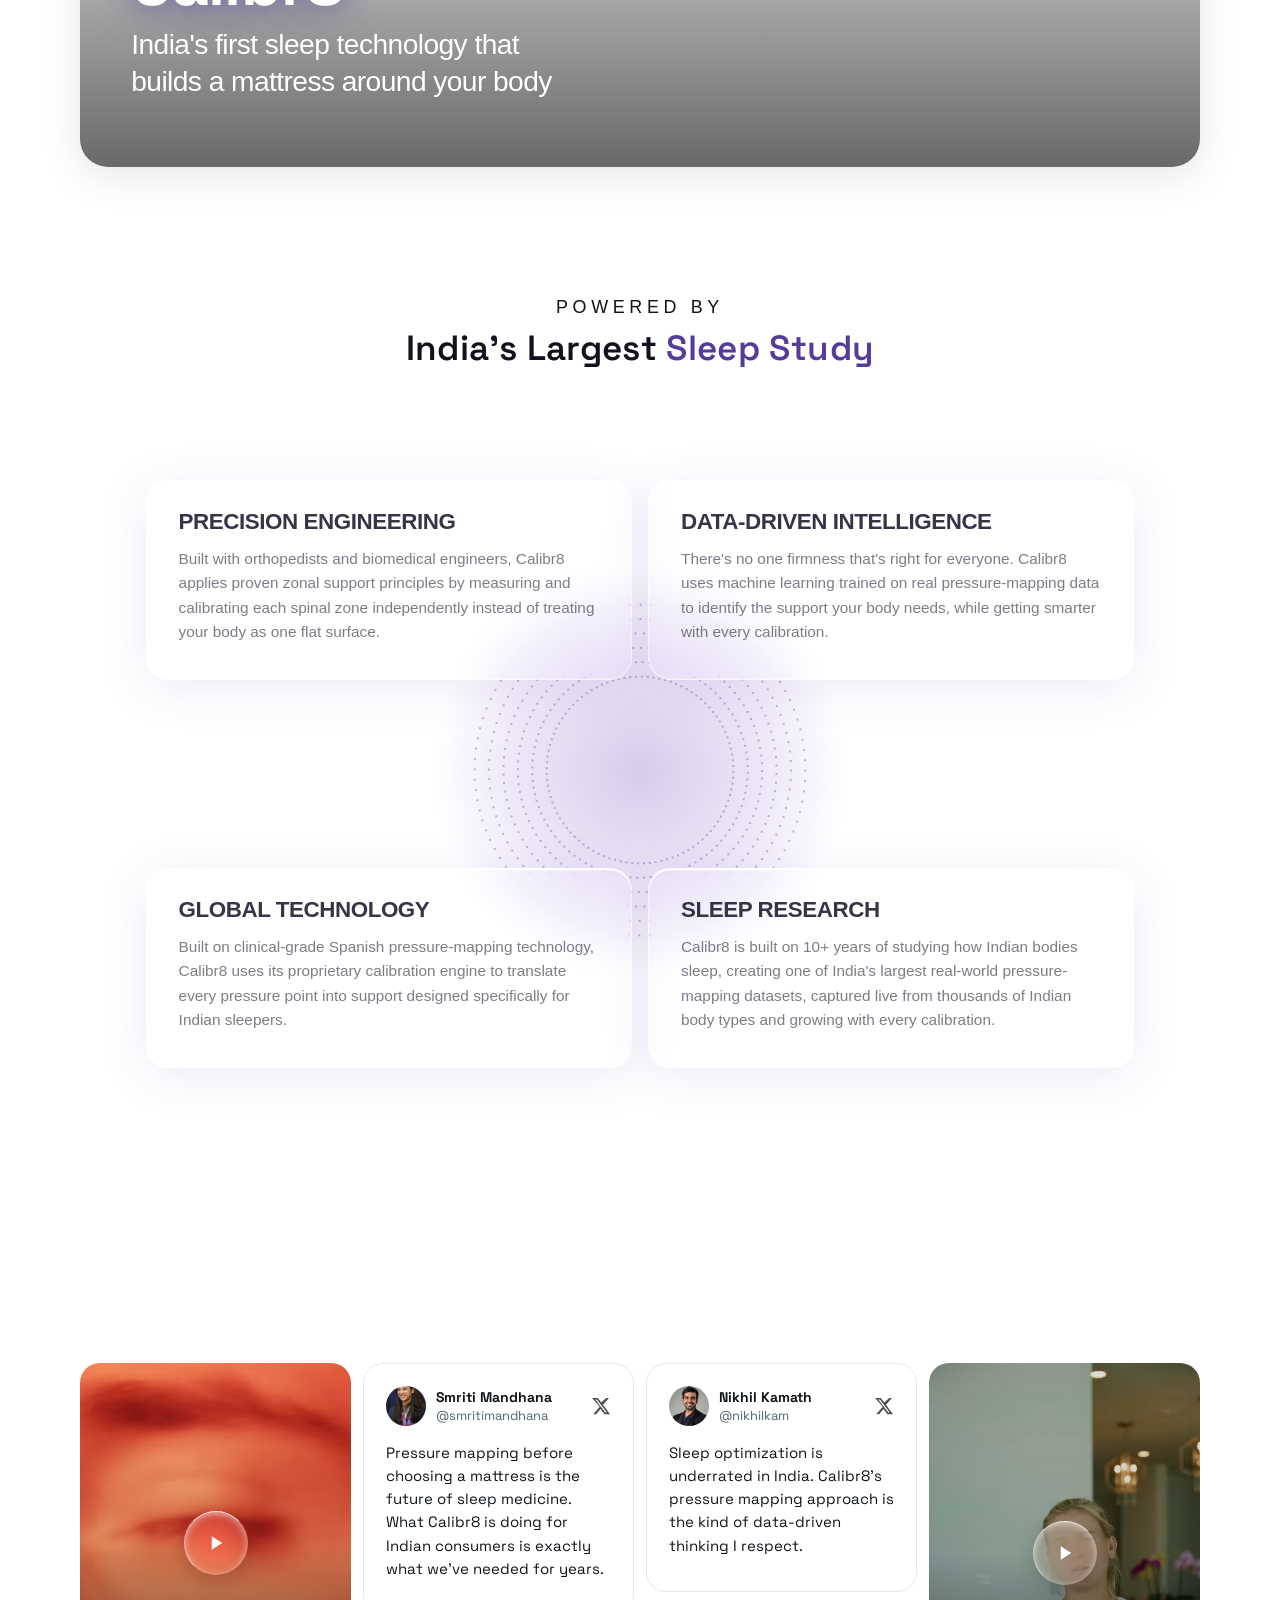
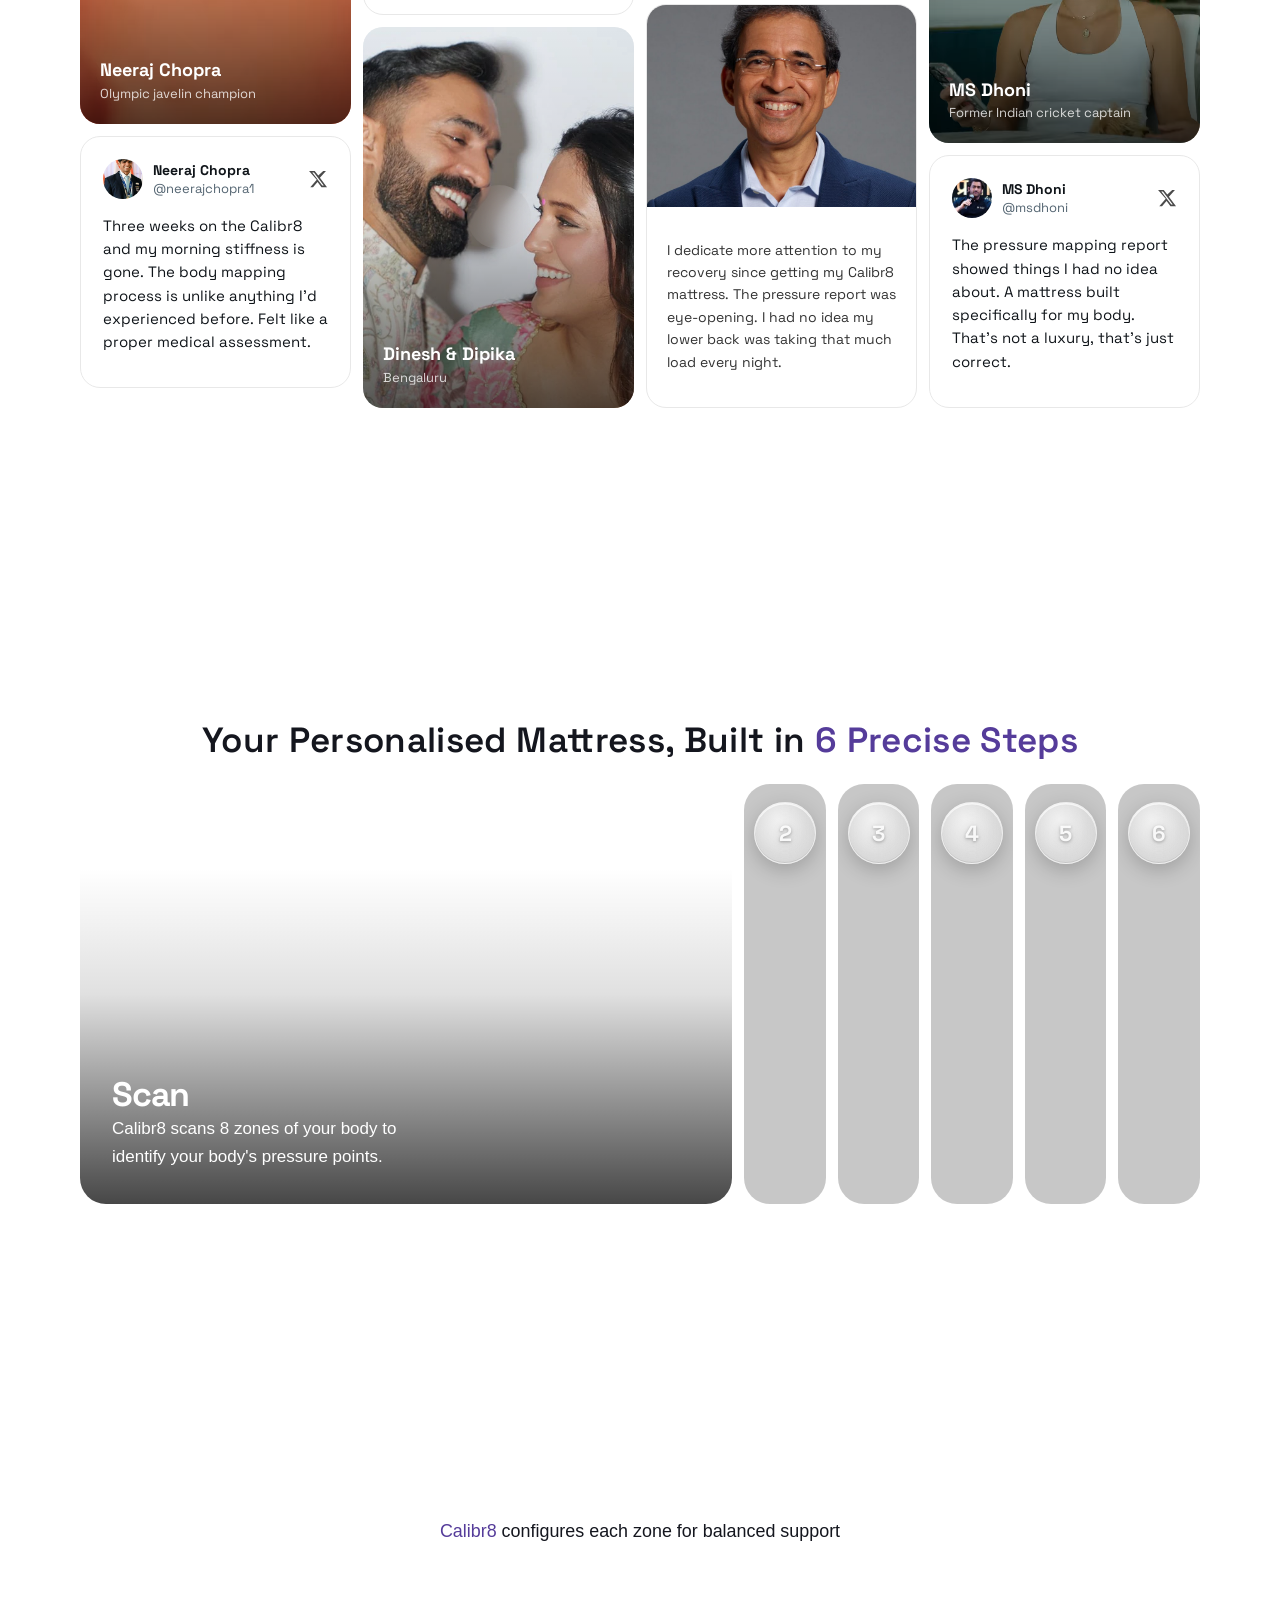
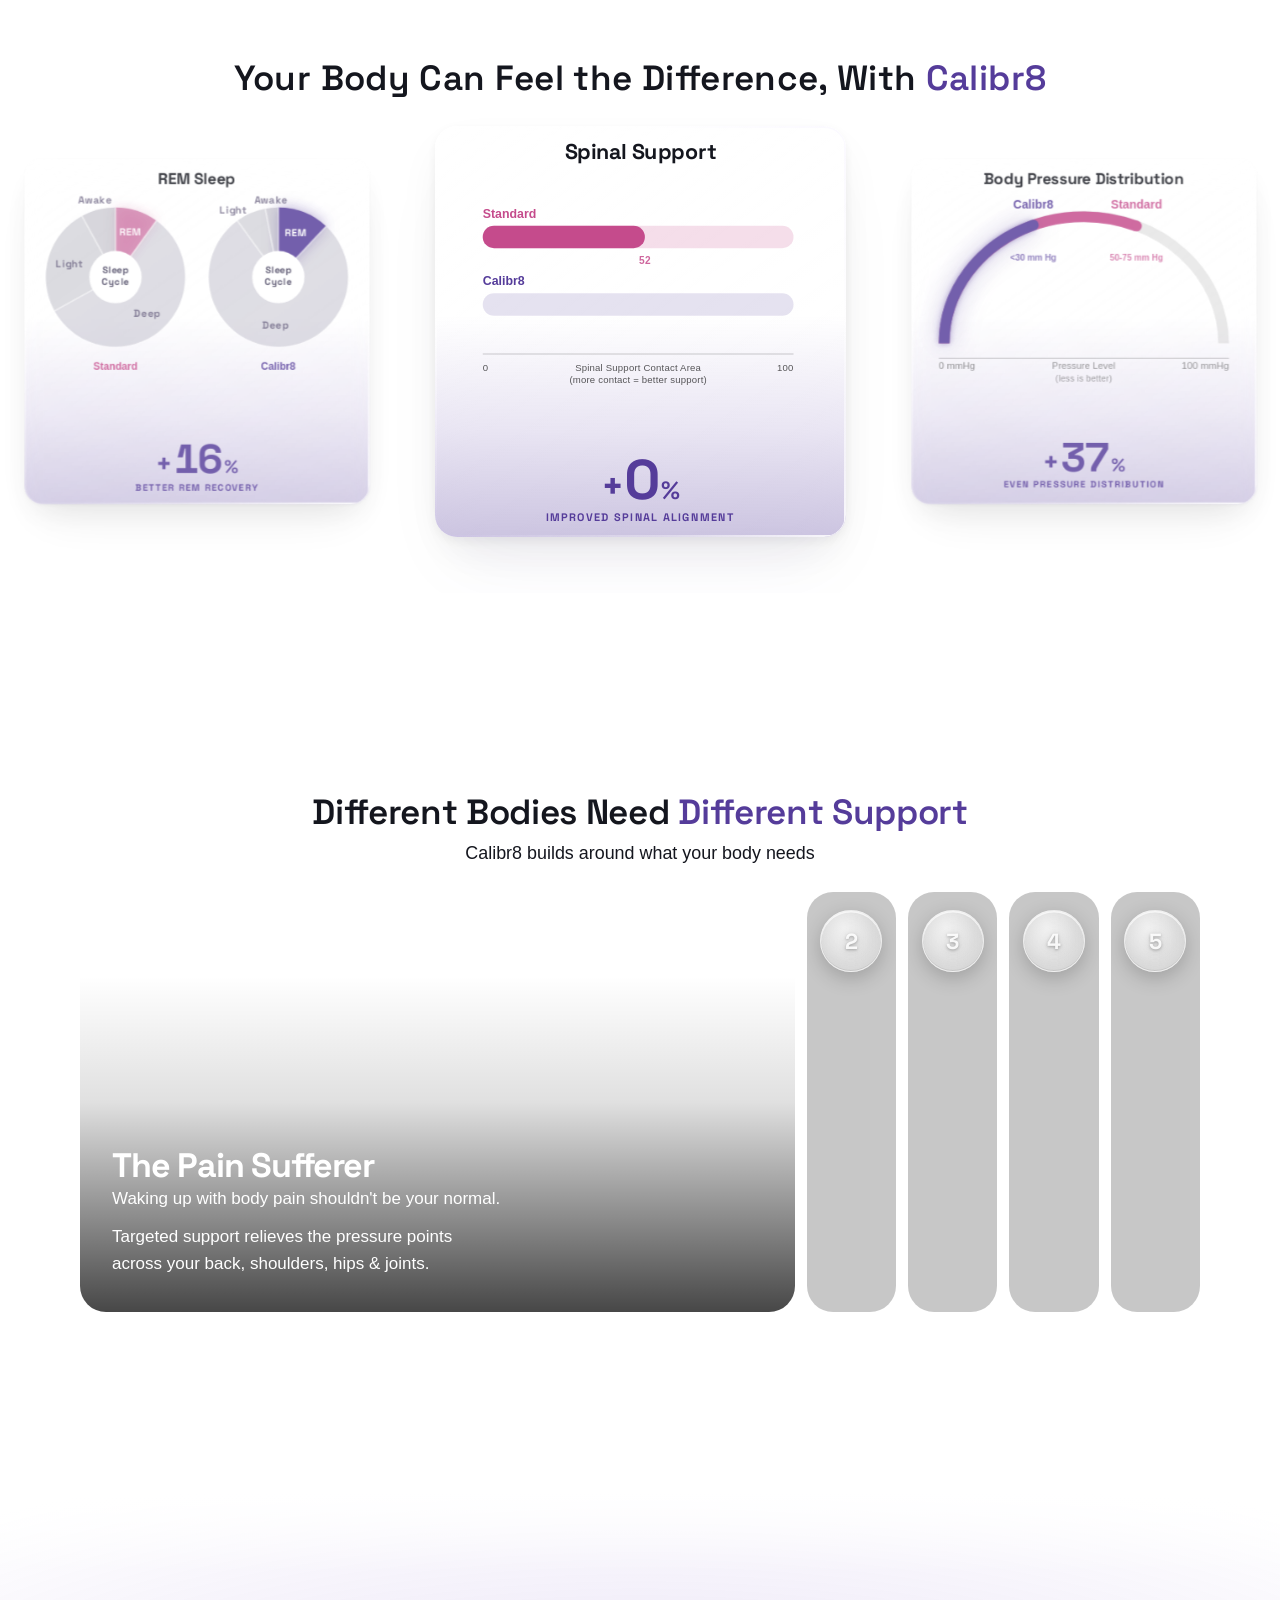
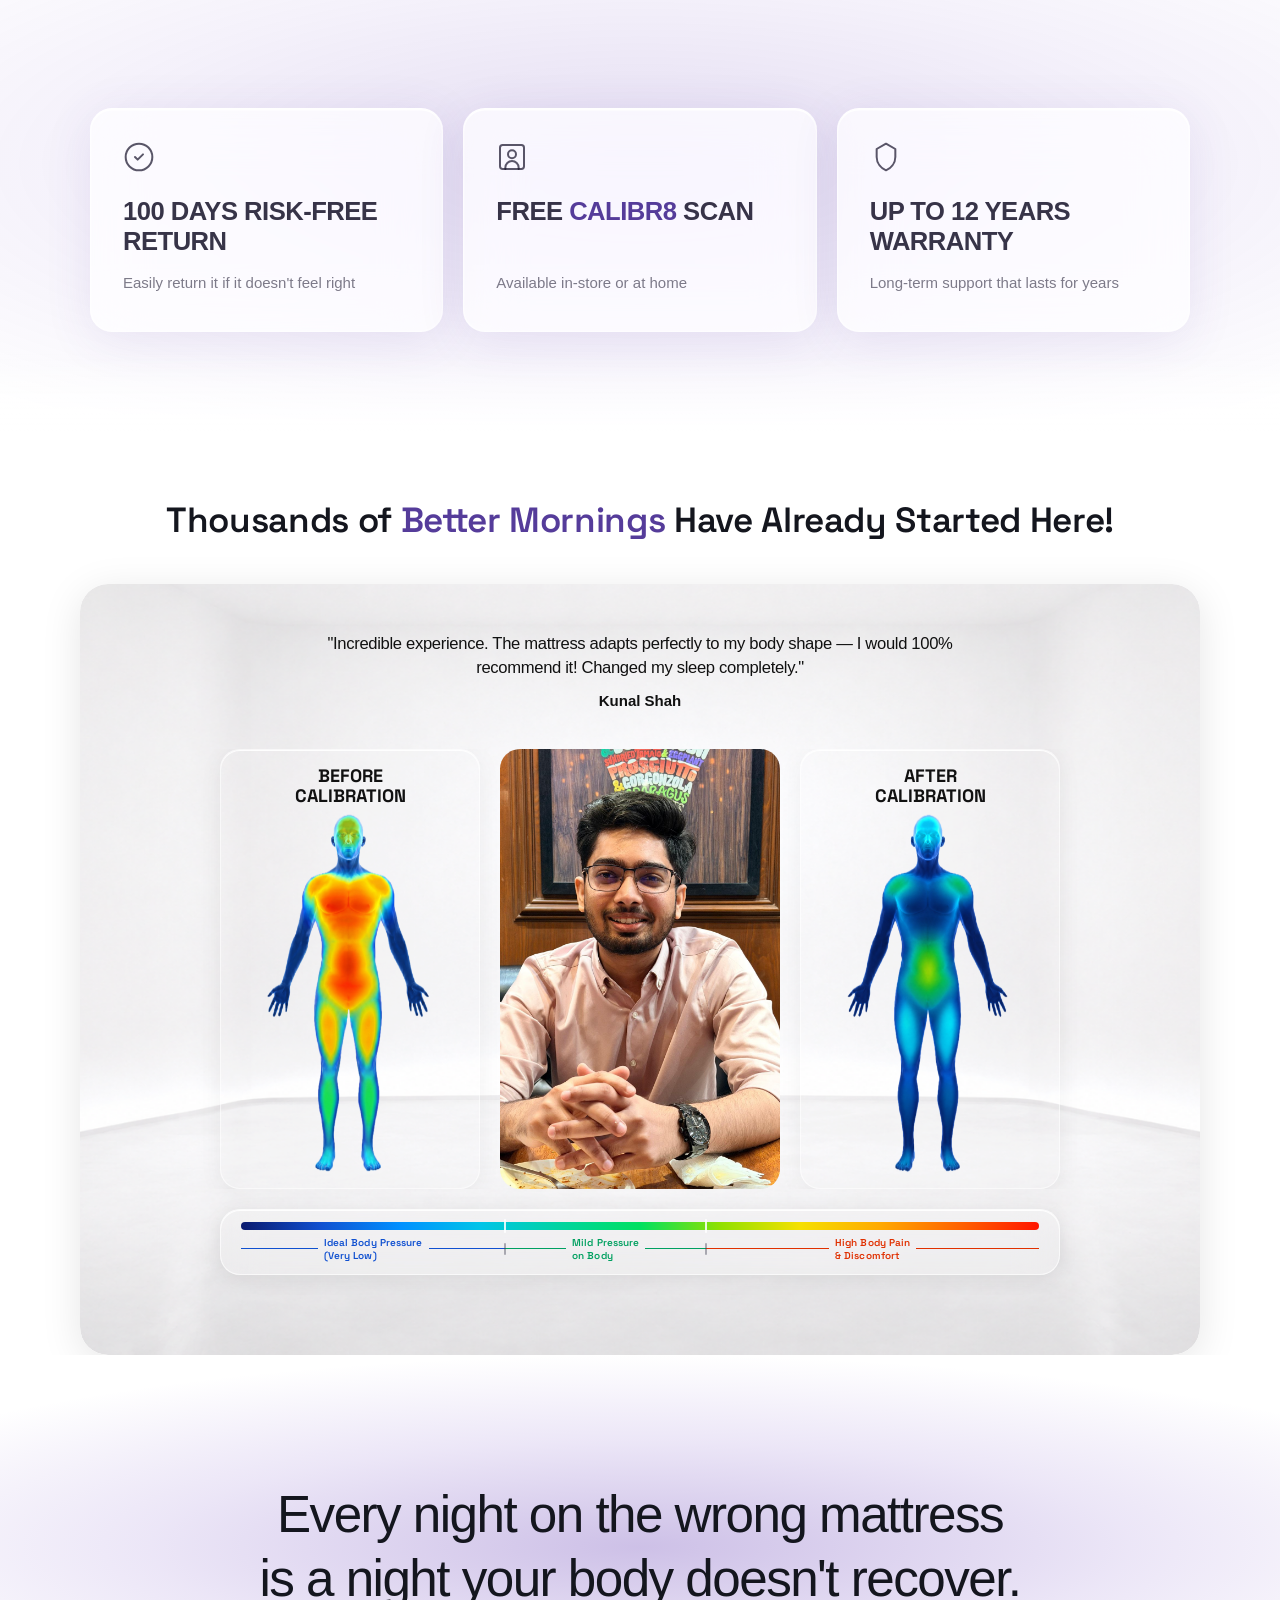
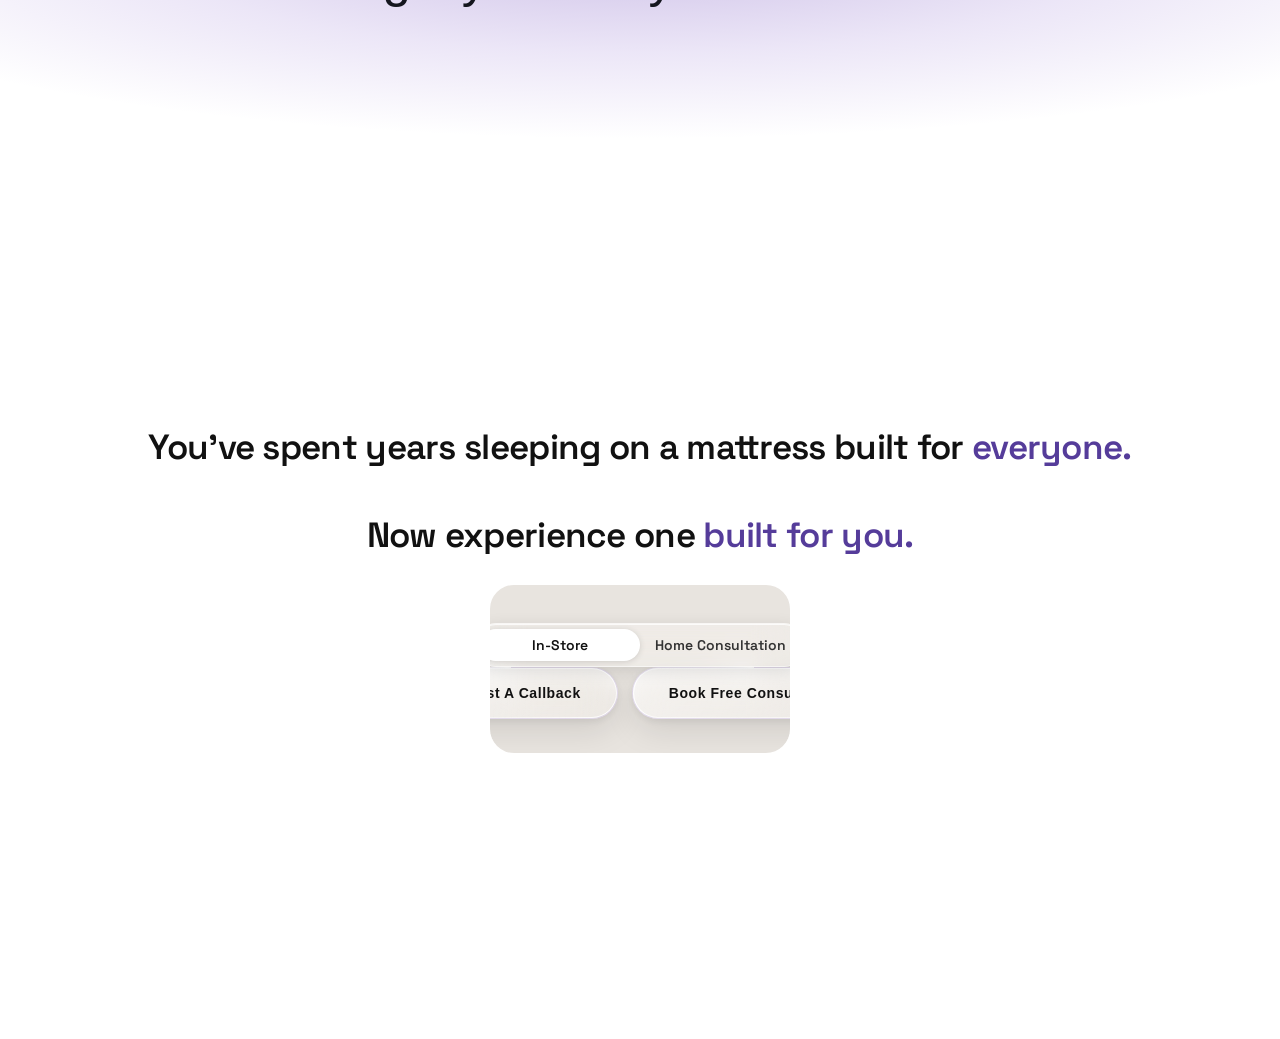
==== commit b4d75148: "Bodies section: static text, new video, mobile drift correction - Remove word ticker animation; text" ====
--- a/final-flow.html
+++ b/final-flow.html
@@ -4271,6 +4271,16 @@
   .bodies-section .body-word-wrap,
   .bodies-section .body-word { font-size: 20px !important; line-height: 1.2; }
   .bodies-section .body-word-wrap { top: -0.5px; }
+  @keyframes bodies-vid-correct {
+    from { transform: translateX(0); }
+    to   { transform: translateX(-15px); }
+  }
+  #bodies-vid {
+    animation: bodies-vid-correct 5.1s linear forwards;
+  }
+  #bodies-card {
+    background-color: #c8b8d6;
+  }
   /* pain + problem-stat share one continuous gradient — each gradient aimed at their shared boundary */
   .pain-text-section {
     position: relative;
@@ -4464,8 +4474,8 @@
 <!-- Bodies video: "Your body is unique. Your mattress should be too." -->
 <section class="bodies-section" aria-label="Unique bodies">
   <div class="narrative-solution-card" id="bodies-card" style="justify-content:center;align-items:center">
-    <video preload="none" class="narrative-solution-video" id="bodies-vid" data-src="02-bodies/bodies.mp4" muted playsinline autoplay></video>
-    <p class="narrative-solution" style="font-size:clamp(24px,3vw,52px);max-width:80%;text-align:center;padding:clamp(24px,3vw,48px)">Your body is <span class="body-word-wrap"><span class="body-word">Toned</span></span>.<br>Your mattress should be too.</p>
+    <video preload="none" class="narrative-solution-video" id="bodies-vid" data-src="02-bodies/latest.mp4" muted playsinline autoplay></video>
+    <p class="narrative-solution" style="font-size:clamp(24px,3vw,52px);max-width:80%;text-align:center;padding:clamp(24px,3vw,48px)">Your body is unique.<br>Your mattress should be too.</p>
   </div>
 </section>
 
@@ -7513,100 +7523,6 @@
   });
 })();
 
-/* ── Body-word ticker (video-synced) ── */
-(function() {
-  const words = ['Toned', 'Athletic', 'Plus-Sized', 'Slender', 'unique'];
-  const el   = document.querySelector('.body-word');
-  const wrap = document.querySelector('.body-word-wrap');
-  const vid  = document.getElementById('bodies-vid');
-  if (!el || !wrap) return;
-
-  // Measure natural width of each word
-  const widths = [];
-  wrap.style.transition = 'none';
-  wrap.style.width = '';
-  words.forEach(function(w) {
-    el.textContent = w;
-    widths.push(wrap.getBoundingClientRect().width);
-  });
-
-  var cycleTimer  = null;
-  var isFirstRun  = true;
-
-  function snapToFirst() {
-    if (cycleTimer) { clearInterval(cycleTimer); cycleTimer = null; }
-    el.style.transition = 'none';
-    el.style.transform  = 'translateY(0)';
-    el.style.opacity    = '1';
-    el.textContent = words[0];
-    wrap.style.transition = 'none';
-    wrap.style.width = widths[0] + 'px';
-    requestAnimationFrame(function() {
-      requestAnimationFrame(function() {
-        wrap.style.transition = 'width 0.32s cubic-bezier(0.4, 0, 0.2, 1)';
-      });
-    });
-  }
-
-  function animateTo(nextIdx) {
-    wrap.style.width = widths[nextIdx] + 'px';
-    el.style.transition = 'transform 0.28s cubic-bezier(0.4,0,1,1), opacity 0.22s ease';
-    el.style.transform  = 'translateY(-115%)';
-    el.style.opacity    = '0';
-    setTimeout(function() {
-      el.style.transition = 'none';
-      el.style.transform  = 'translateY(115%)';
-      el.style.opacity    = '0';
-      el.textContent = words[nextIdx];
-      requestAnimationFrame(function() {
-        requestAnimationFrame(function() {
-          el.style.transition = 'transform 0.28s cubic-bezier(0,0,0.2,1), opacity 0.22s ease';
-          el.style.transform  = 'translateY(0)';
-          el.style.opacity    = '1';
-        });
-      });
-    }, 280);
-  }
-
-  function startCycle() {
-    if (cycleTimer) { clearInterval(cycleTimer); cycleTimer = null; }
-    if (isFirstRun) {
-      isFirstRun = false;
-      snapToFirst(); // first play: snap Toned in cleanly
-    } else {
-      animateTo(0); // loop restart: unique slides up, Toned comes from bottom
-    }
-    var idx = 0;
-    // Toned shows for 0.9s before Athletic arrives
-    setTimeout(function() {
-      cycleTimer = setInterval(function() {
-        idx++;
-        animateTo(idx);
-        if (idx >= words.length - 1) {
-          clearInterval(cycleTimer);
-          cycleTimer = null;
-          // unique stays 3s, then restart video + text together
-          setTimeout(function() {
-            if (vid) {
-              vid.currentTime = 0;
-              vid.play(); // triggers 'play' → startCycle
-            } else {
-              startCycle();
-            }
-          }, 3000);
-        }
-      }, 900);
-    }, 900);
-  }
-
-  if (vid) {
-    vid.addEventListener('play', function() {
-      if (vid.currentTime < 0.5) startCycle();
-    });
-  } else {
-    startCycle();
-  }
-})();
 
 </script>
 </body>
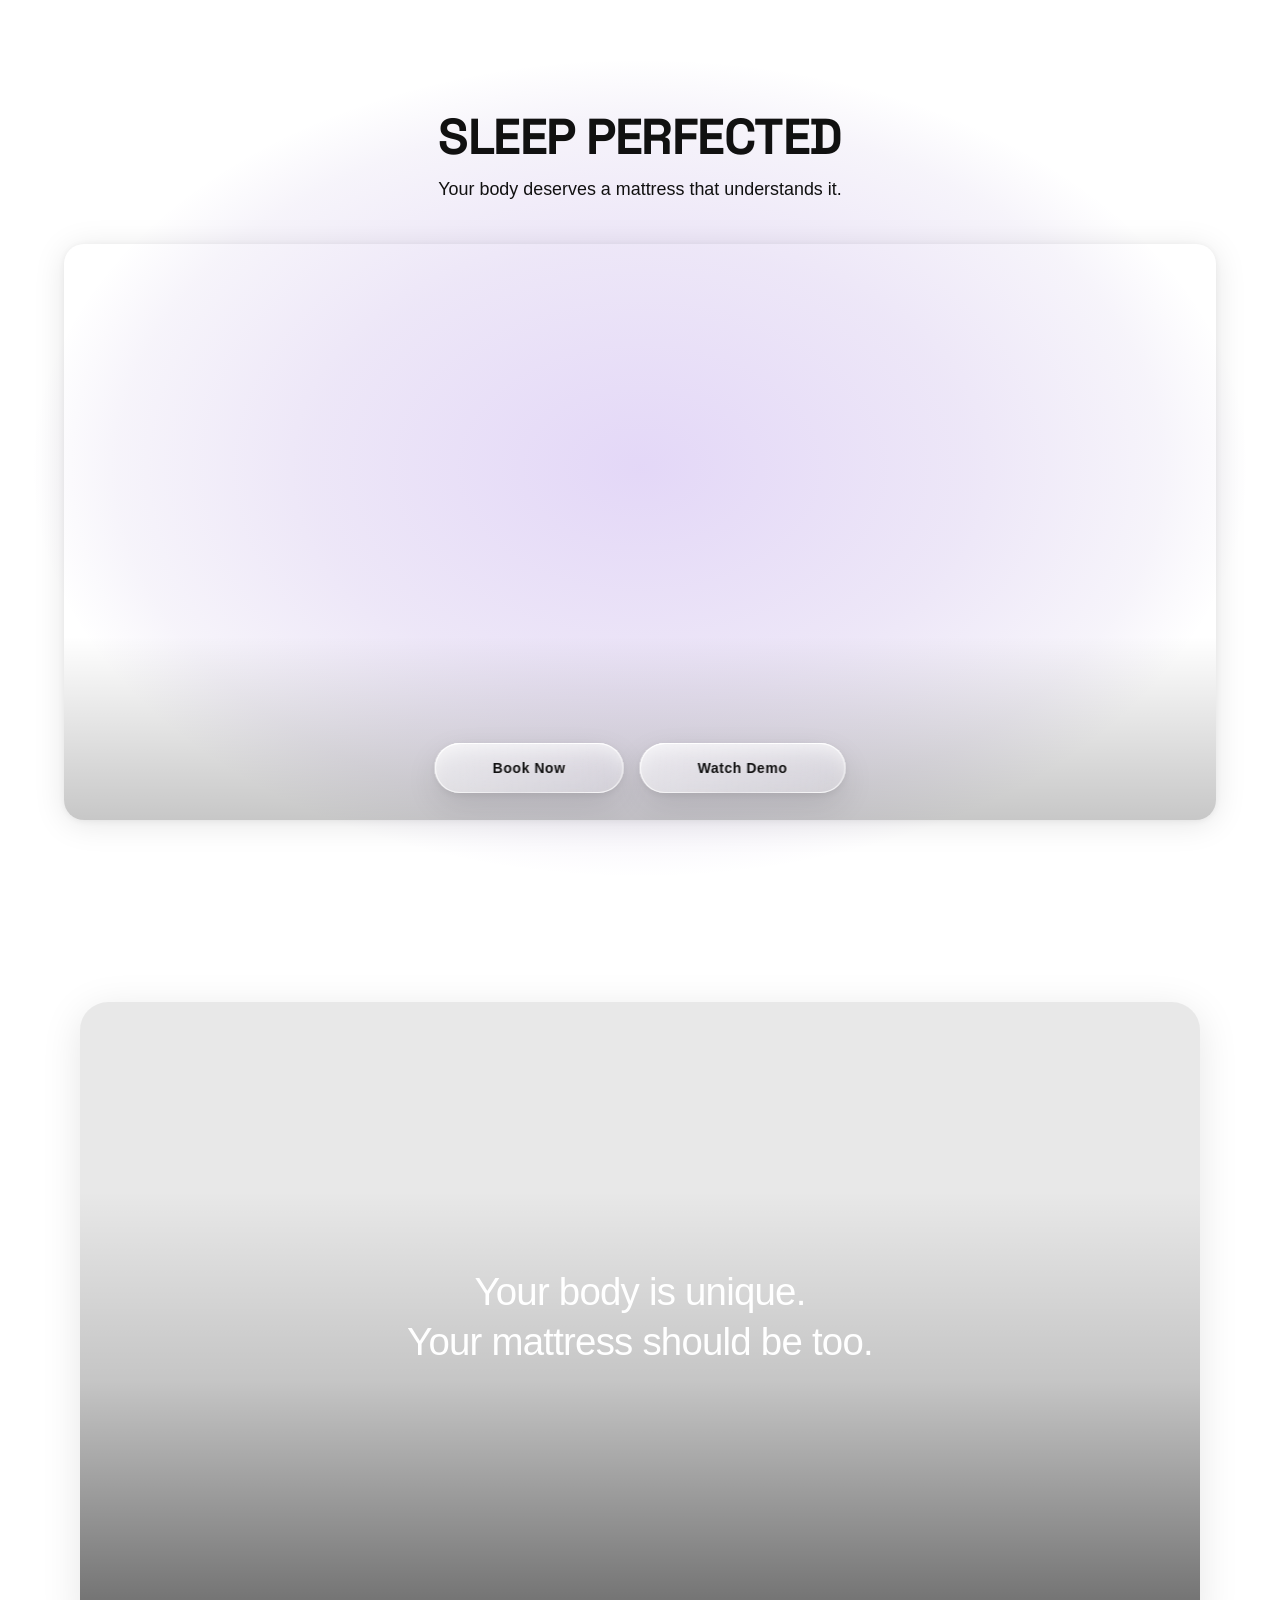
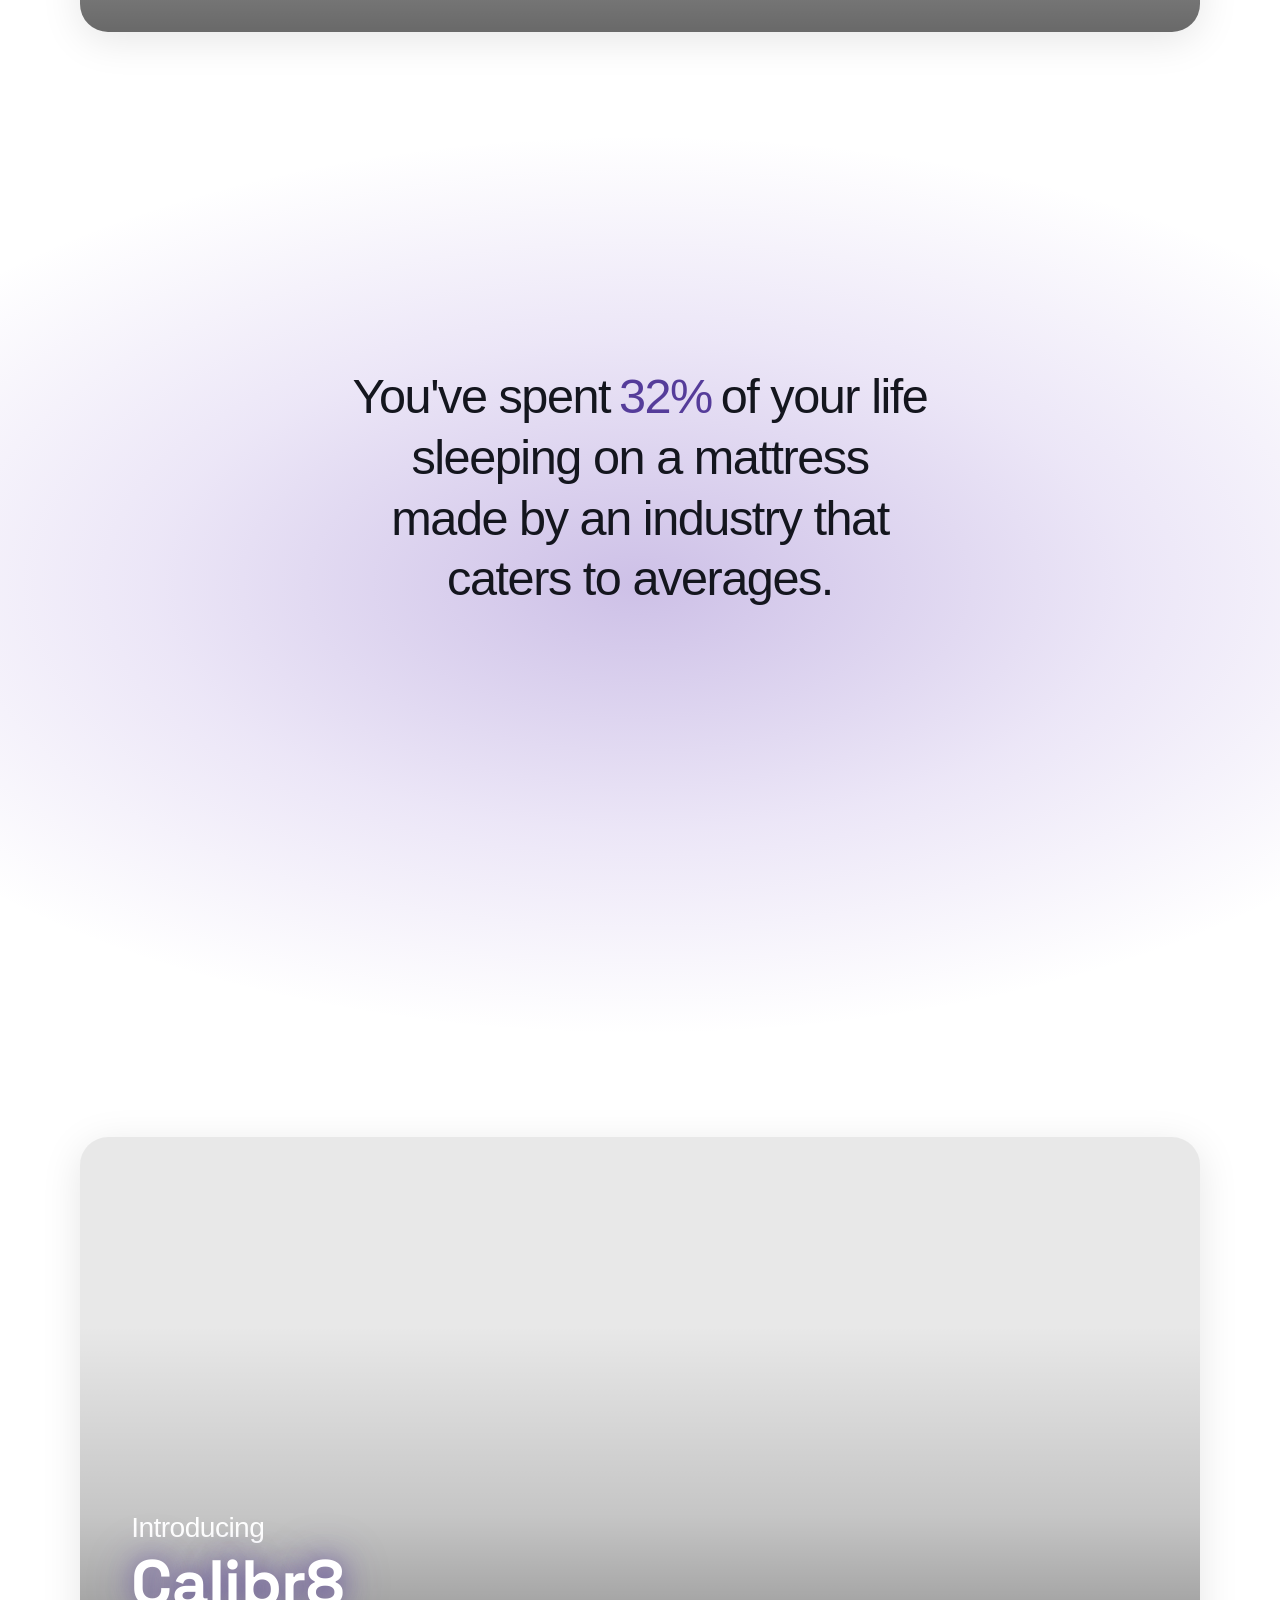
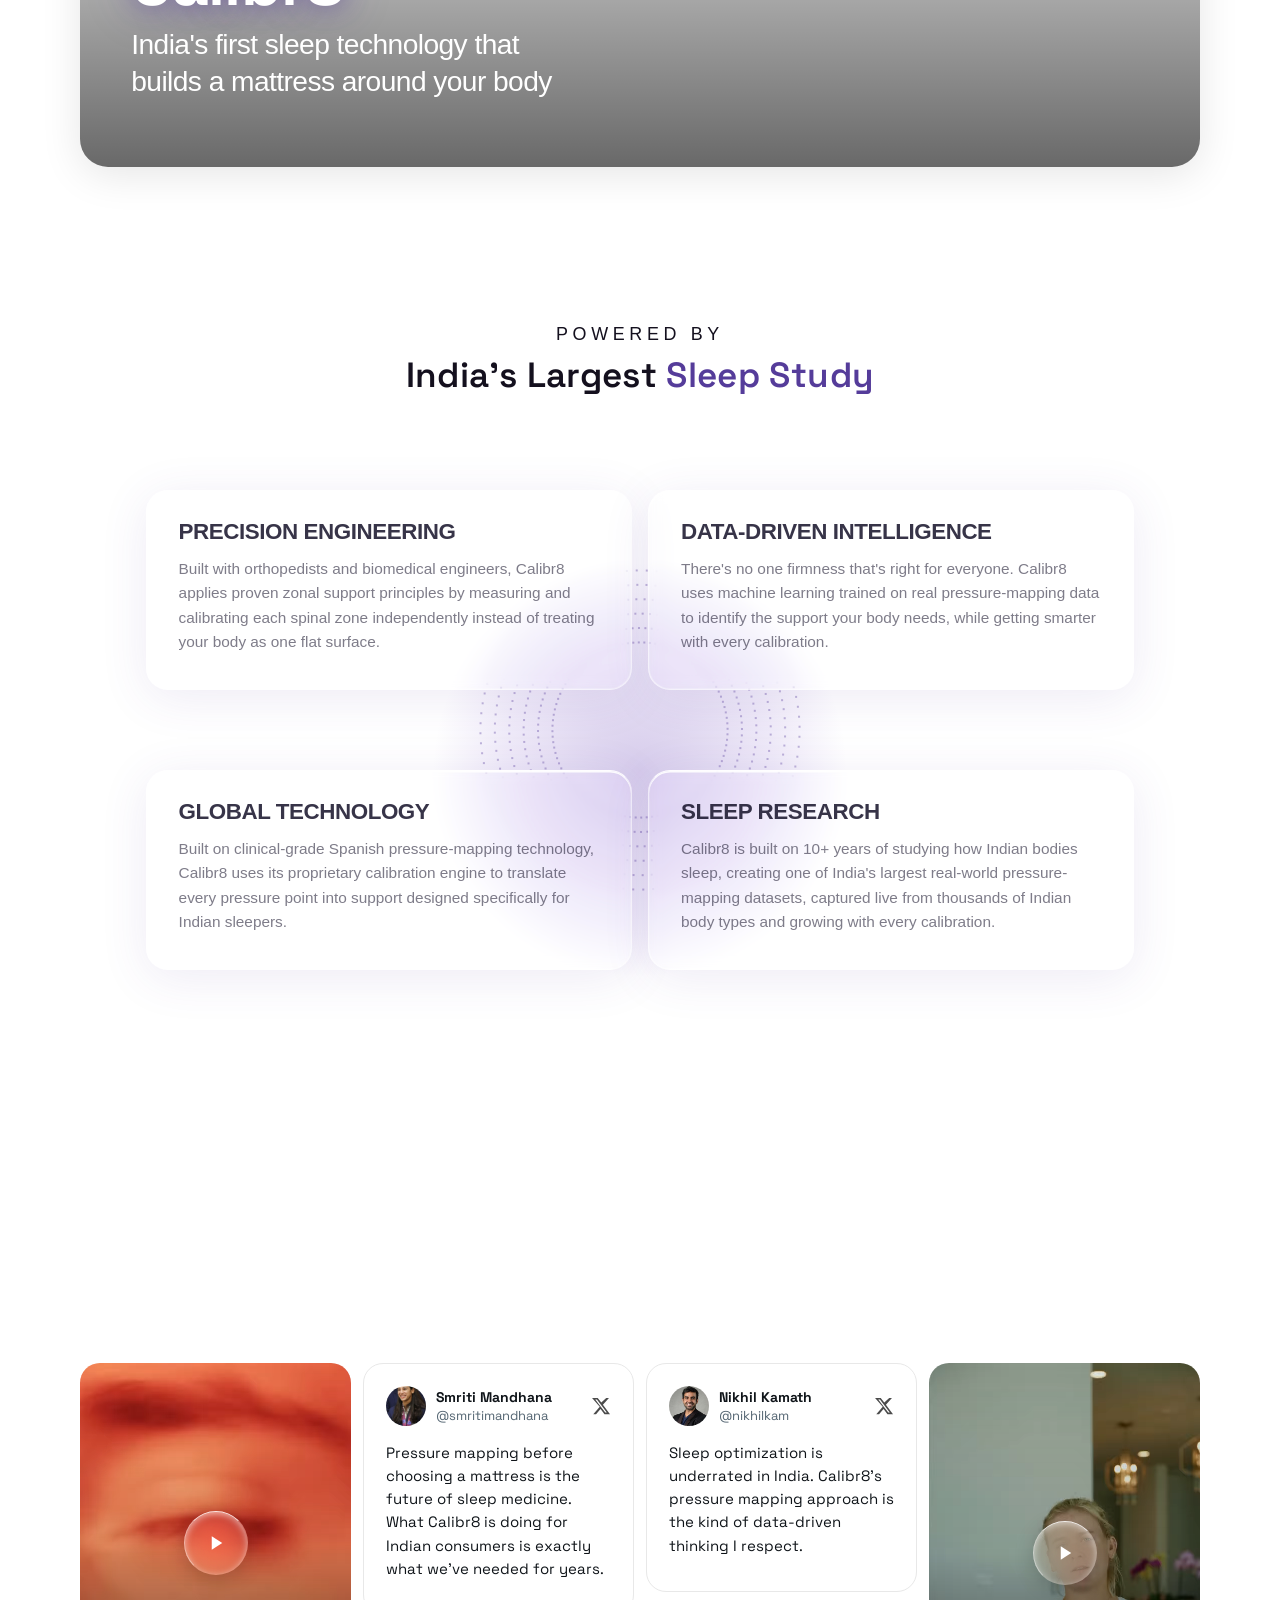
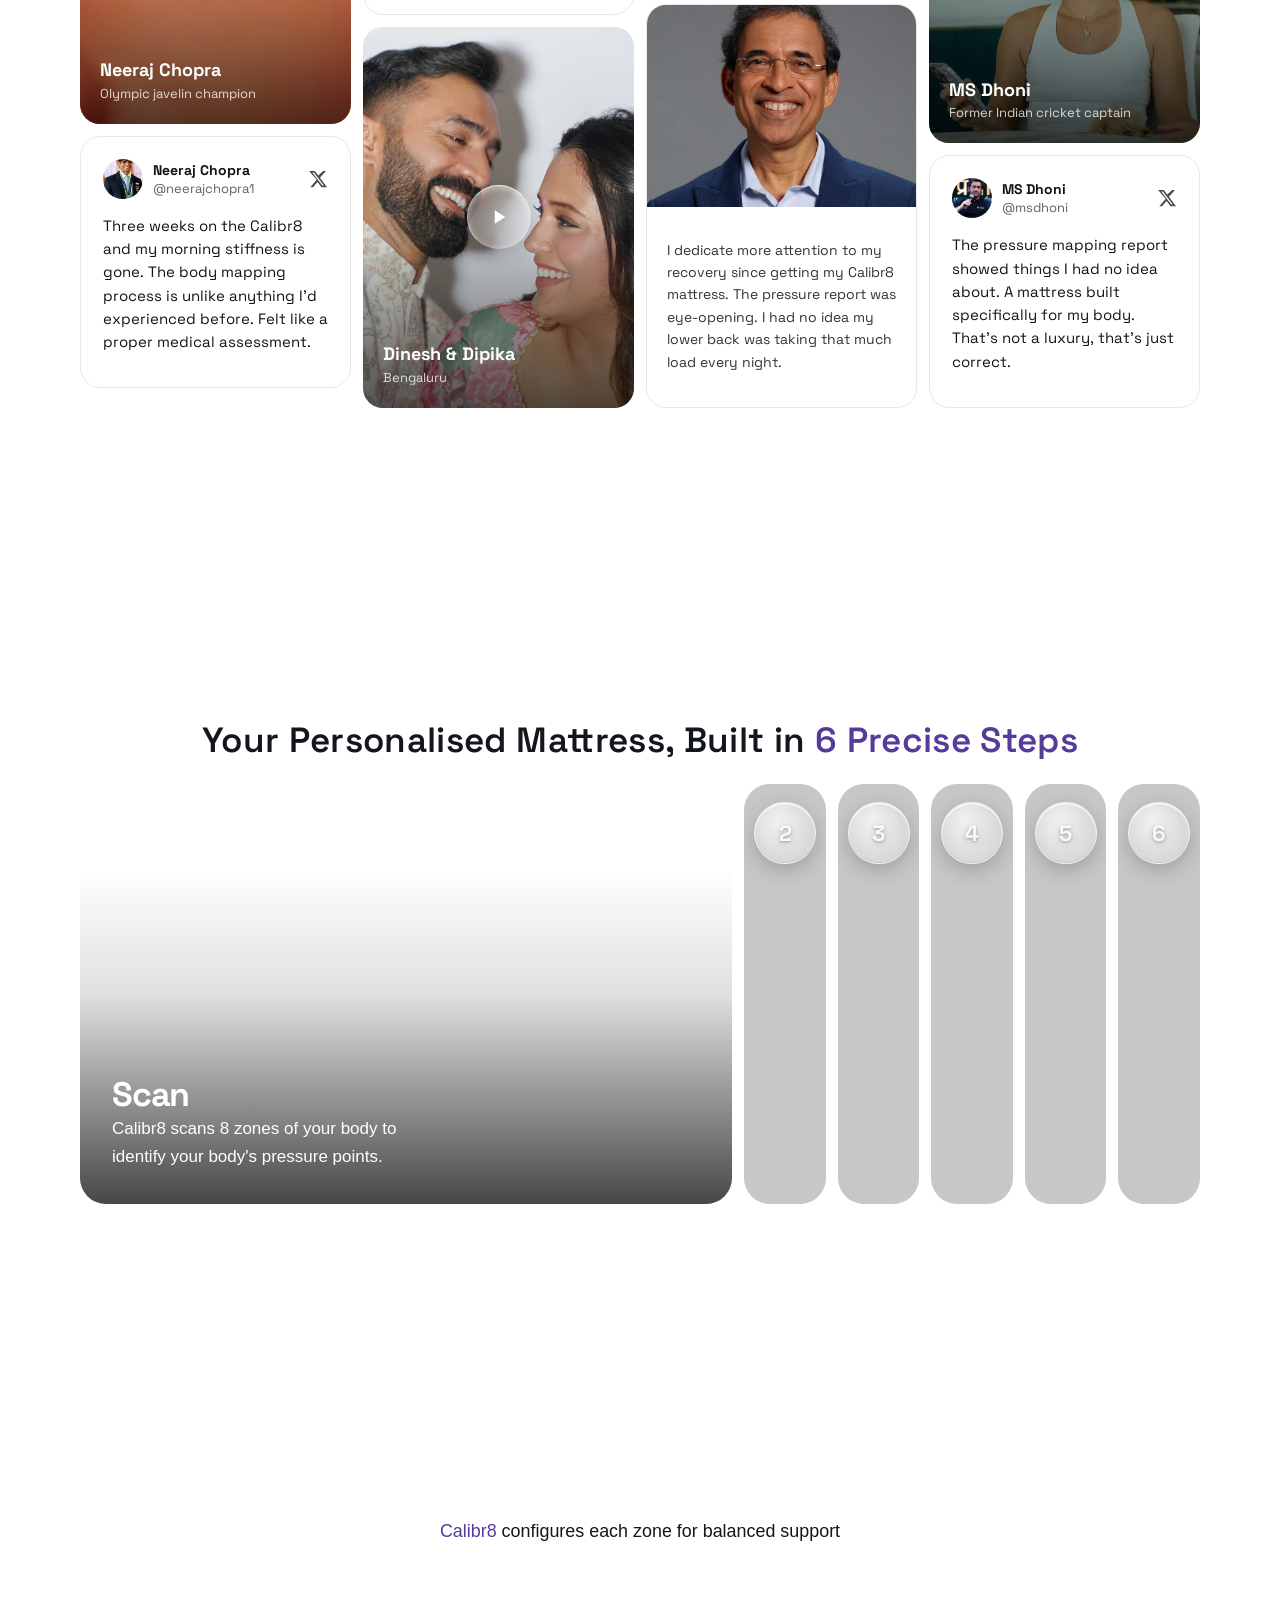
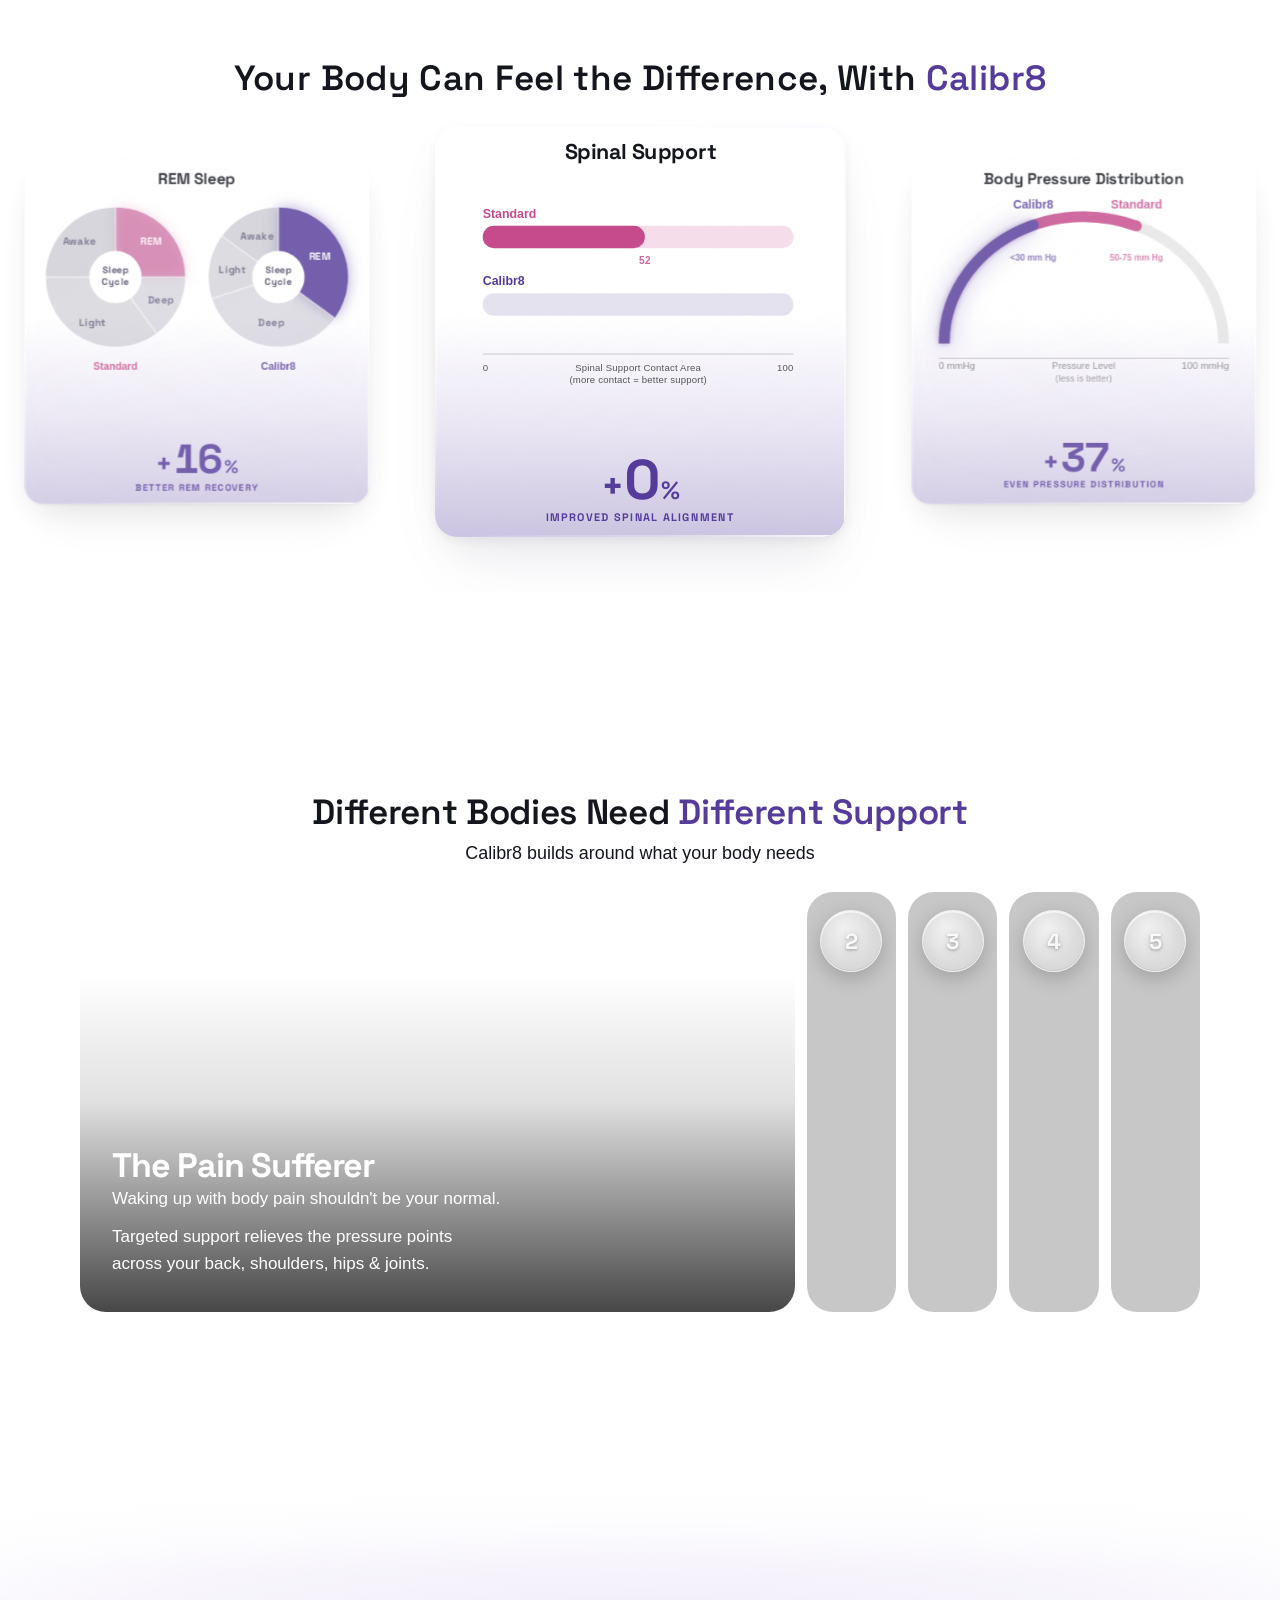
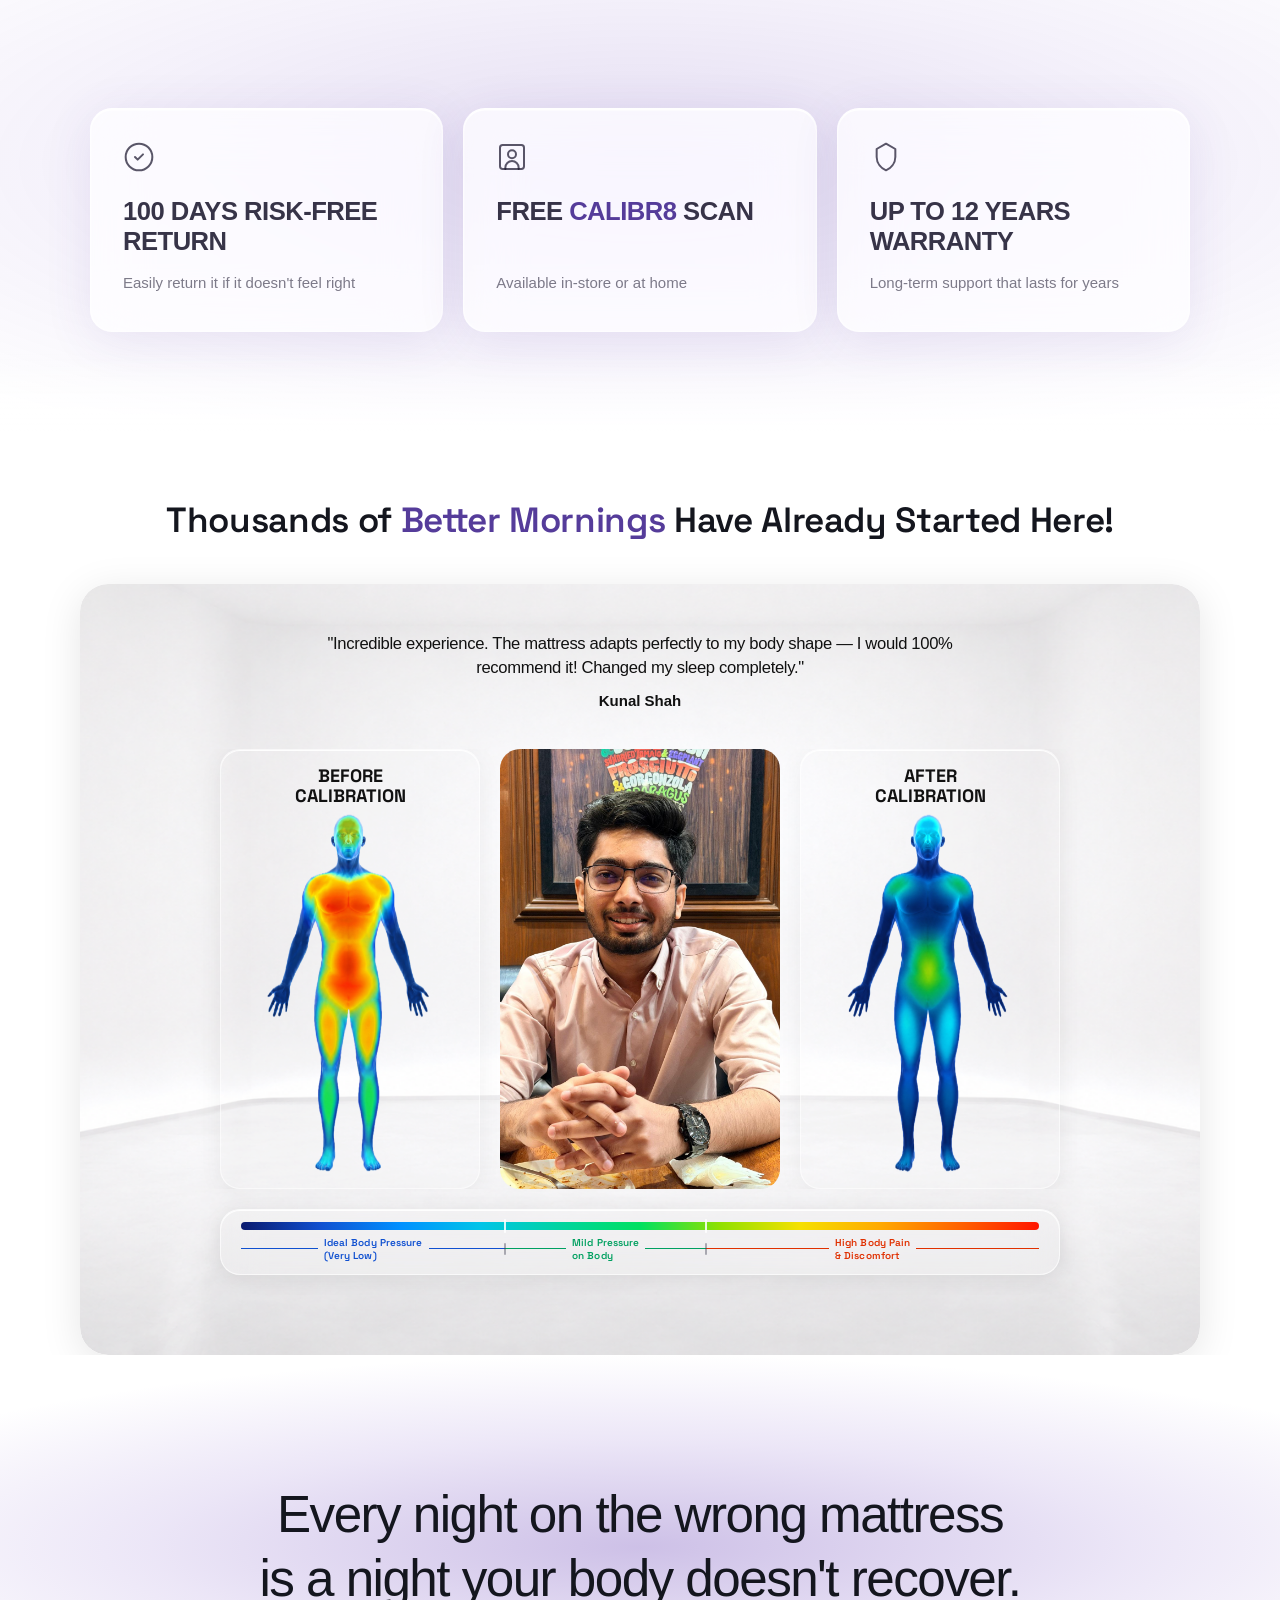
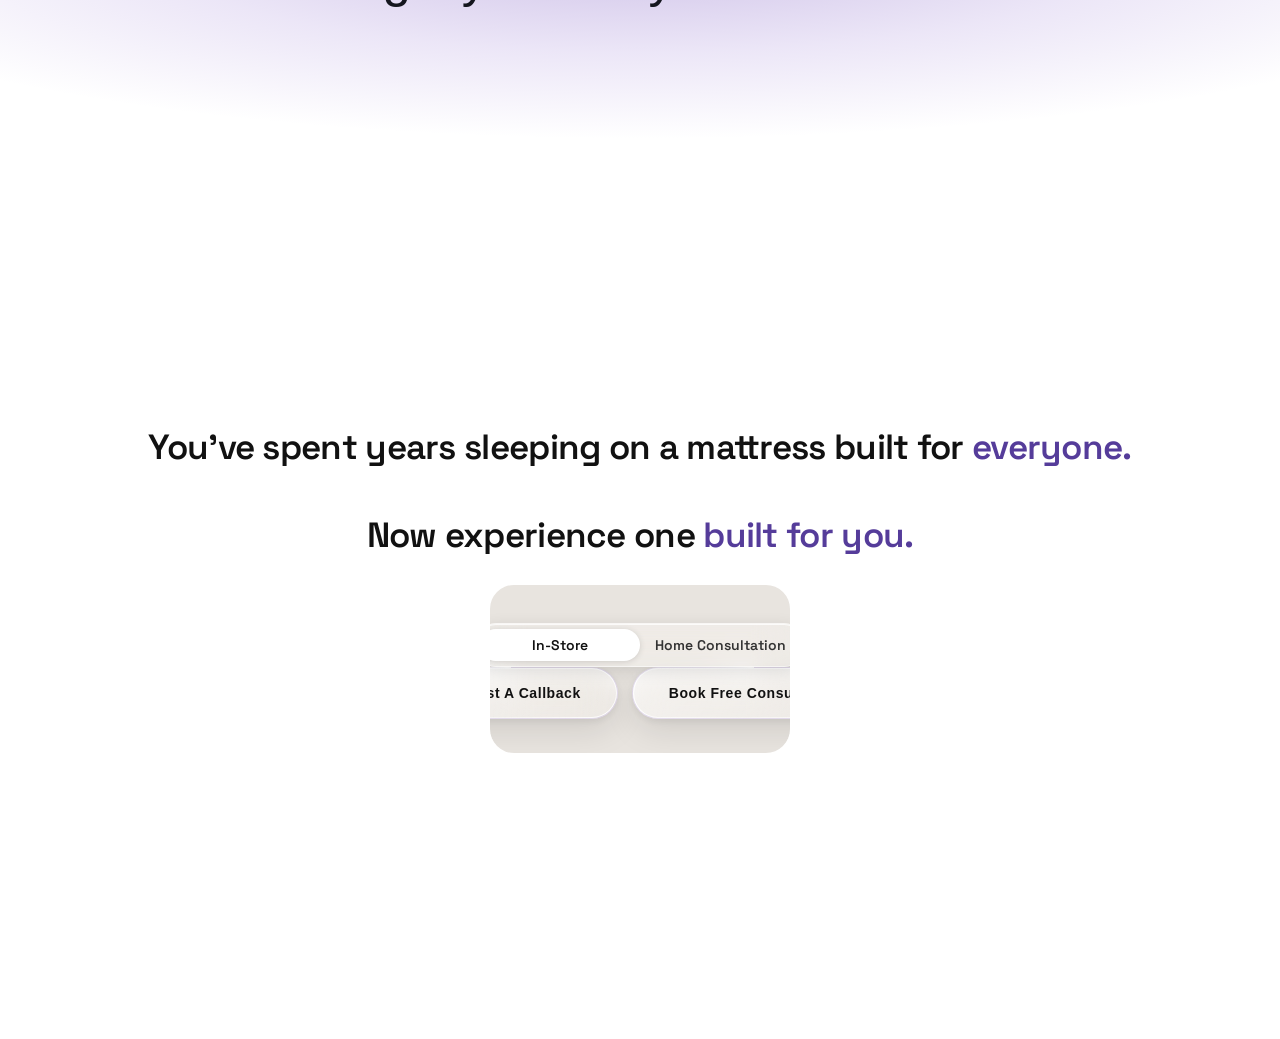
==== commit a1f5aa02: "REM + Deep Sleep cards: update sleep stage proportions to realistic distributions" ====
--- a/final-flow.html
+++ b/final-flow.html
@@ -2779,7 +2779,7 @@
 }
 #cls-tagline {
   position: absolute;
-  top: clamp(20px, 3vh, 36px);
+  top: clamp(40px, 6vh, 72px);
   left: 50%;
   transform: translateX(-50%);
   text-align: center;
@@ -2879,10 +2879,10 @@
   margin-top: 8px;
 }
 /* Credential card positions — closer to center */
-.cls-cred--tl { top: max(calc(50% - 240px), 120px); right: calc(50% + 8px); left: auto; transform: translate(20px,-20px); }
-.cls-cred--tr { top: max(calc(50% - 240px), 120px); left: calc(50% + 8px);             transform: translate(-20px,-20px); }
-.cls-cred--bl { top: calc(50% + 148px);              right: calc(50% + 8px); left: auto; transform: translate(20px,20px); }
-.cls-cred--br { top: calc(50% + 148px);              left: calc(50% + 8px);             transform: translate(-20px,20px); }
+.cls-cred--tl { top: max(calc(50% - 230px), 120px); right: calc(50% + 8px); left: auto; transform: translate(20px,-20px); }
+.cls-cred--tr { top: max(calc(50% - 230px), 120px); left: calc(50% + 8px);             transform: translate(-20px,-20px); }
+.cls-cred--bl { top: calc(50% + 50px);              right: calc(50% + 8px); left: auto; transform: translate(20px,20px); }
+.cls-cred--br { top: calc(50% + 50px);              left: calc(50% + 8px);             transform: translate(-20px,20px); }
 /* Visible at rest */
 .cls-cred--tl.cls-vis { opacity: 1; transform: translate(0,0); }
 .cls-cred--tr.cls-vis { opacity: 1; transform: translate(0,0); }
@@ -2916,7 +2916,7 @@
 }
 @media (max-width: 767px) {
   /* Cards stack vertically: c0+c1 above ring, c2+c3 below ring */
-  .cls-section { height: auto; min-height: 110svh; padding: 0 0 48px; background: radial-gradient(circle 23vmin at 50% 50%, rgba(100,60,180,0.26) 0%, rgba(120,80,200,0.12) 65%, transparent 100%), #ffffff; }
+  .cls-section { height: auto; min-height: 108svh; padding: 0 0 48px; background: radial-gradient(circle 23vmin at 50% 50%, rgba(100,60,180,0.26) 0%, rgba(120,80,200,0.12) 65%, transparent 100%), #ffffff; }
   .cls-card {
     width: calc(88vw + 5px);
     min-height: 90px;
@@ -2933,9 +2933,9 @@
   /* Score number centred at true 50% on mobile (no +50px offset) */
   #cls-score-num { top: 50% !important; }
 
-  /* Cards stacked — 12vh clears section header, 18vh gap between each pair */
-  .cls-cred--tr { top: 12vh; }
-  .cls-cred--tl { top: 30vh; }
+  /* Mobile: equal 18vh gaps between pairs, orb visible at center */
+  .cls-cred--tr { top: 14vh; }
+  .cls-cred--tl { top: 32vh; }
   .cls-cred--bl { top: 60vh; }
   .cls-cred--br { top: 78vh; }
 
@@ -4868,42 +4868,42 @@
       <div class="sleep-pie" aria-hidden="true">
         <div class="sleep-pie__item">
           <svg class="sleep-pie__svg" viewBox="0 0 110 110">
-            <!-- Standard: Deep 57% (highlighted), REM 10%, Light 25%, Awake 8% -->
+            <!-- Standard: Deep 15% (highlighted), REM 25%, Light 35%, Awake 25% -->
             <circle class="spc__bg" cx="55" cy="55" r="48"/>
-            <path class="spc__seg spc__deep--std" data-start="0"     data-end="205.2" d="M 55 55 L 55.0 7.0 A 48 48 0 1 1 34.6 98.4 Z"/>
-            <path class="spc__seg spc__deep"      data-start="205.2" data-end="241.2" d="M 55 55 L 34.6 98.4 A 48 48 0 0 1 13.0 78.3 Z"/>
-            <path class="spc__seg spc__light"     data-start="241.2" data-end="331.2" d="M 55 55 L 13.0 78.3 A 48 48 0 0 1 31.9 12.9 Z"/>
-            <path class="spc__seg spc__awake"     data-start="331.2" data-end="360"   d="M 55 55 L 31.9 12.9 A 48 48 0 0 1 55.0 7.0 Z"/>
+            <path class="spc__seg spc__deep--std" data-start="0"   data-end="54"  d="M 55 55 L 55.0 7.0 A 48 48 0 0 1 93.8 26.8 Z"/>
+            <path class="spc__seg spc__deep"      data-start="54"  data-end="144" d="M 55 55 L 93.8 26.8 A 48 48 0 0 1 83.2 93.8 Z"/>
+            <path class="spc__seg spc__light"     data-start="144" data-end="270" d="M 55 55 L 83.2 93.8 A 48 48 0 0 1 7.0 55.0 Z"/>
+            <path class="spc__seg spc__awake"     data-start="270" data-end="360" d="M 55 55 L 7.0 55.0 A 48 48 0 0 1 55.0 7.0 Z"/>
             <line class="spc__div" x1="55" y1="55" x2="55.0" y2="7.0"/>
-            <line class="spc__div" x1="55" y1="55" x2="34.6" y2="98.4"/>
-            <line class="spc__div" x1="55" y1="55" x2="13.0" y2="78.3"/>
-            <line class="spc__div" x1="55" y1="55" x2="31.9" y2="12.9"/>
+            <line class="spc__div" x1="55" y1="55" x2="93.8" y2="26.8"/>
+            <line class="spc__div" x1="55" y1="55" x2="83.2" y2="93.8"/>
+            <line class="spc__div" x1="55" y1="55" x2="7.0" y2="55.0"/>
             <circle class="spc__hole" cx="55" cy="55" r="18"/>
-            <text class="spc__lbl spc__lbl--deep-std" text-anchor="middle" x="87.2" y="62.1">Deep</text>
-            <text class="spc__lbl" text-anchor="middle" x="32.4" y="79.1">REM</text>
-            <text class="spc__lbl" text-anchor="middle" x="23.3" y="45.8">Light</text>
-            <text class="spc__lbl" text-anchor="middle" x="41" y="2">Awake</text>
+            <text class="spc__lbl spc__lbl--deep-std" text-anchor="middle" x="68.6" y="28.3">Deep</text>
+            <text class="spc__lbl" text-anchor="middle" x="89.6" y="60.5">REM</text>
+            <text class="spc__lbl" text-anchor="middle" x="39.1" y="86.2">Light</text>
+            <text class="spc__lbl" text-anchor="middle" x="30.3" y="30.3">Awake</text>
             <text class="spc__lbl spc__center" text-anchor="middle" x="55"><tspan x="55" y="51" dominant-baseline="middle">Sleep</tspan><tspan x="55" y="59" dominant-baseline="middle">Cycle</tspan></text>
           </svg>
           <p class="sleep-pie__name sleep-pie__name--std">Standard</p>
         </div>
         <div class="sleep-pie__item">
           <svg class="sleep-pie__svg" viewBox="0 0 110 110">
-            <!-- Calibr8: Deep 78% (highlighted), REM 7%, Light 12%, Awake 3% -->
+            <!-- Calibr8: Deep 35% (highlighted), REM 35%, Light 15%, Awake 15% -->
             <circle class="spc__bg" cx="55" cy="55" r="48"/>
-            <path class="spc__seg spc__deep--cal" data-start="0"     data-end="280.8" d="M 55 55 L 55.0 7.0 A 48 48 0 1 1 7.9 46.0 Z"/>
-            <path class="spc__seg spc__deep"      data-start="280.8" data-end="306"   d="M 55 55 L 7.9 46.0 A 48 48 0 0 1 16.2 26.8 Z"/>
-            <path class="spc__seg spc__light"     data-start="306"   data-end="349.2" d="M 55 55 L 16.2 26.8 A 48 48 0 0 1 46.0 7.9 Z"/>
-            <path class="spc__seg spc__awake"     data-start="349.2" data-end="360"   d="M 55 55 L 46.0 7.9 A 48 48 0 0 1 55.0 7.0 Z"/>
+            <path class="spc__seg spc__deep--cal" data-start="0"   data-end="126" d="M 55 55 L 55.0 7.0 A 48 48 0 0 1 93.8 83.2 Z"/>
+            <path class="spc__seg spc__deep"      data-start="126" data-end="252" d="M 55 55 L 93.8 83.2 A 48 48 0 0 1 9.3 69.8 Z"/>
+            <path class="spc__seg spc__light"     data-start="252" data-end="306" d="M 55 55 L 9.3 69.8 A 48 48 0 0 1 16.2 26.8 Z"/>
+            <path class="spc__seg spc__awake"     data-start="306" data-end="360" d="M 55 55 L 16.2 26.8 A 48 48 0 0 1 55.0 7.0 Z"/>
             <line class="spc__div" x1="55" y1="55" x2="55.0" y2="7.0"/>
-            <line class="spc__div" x1="55" y1="55" x2="7.9" y2="46.0"/>
+            <line class="spc__div" x1="55" y1="55" x2="93.8" y2="83.2"/>
+            <line class="spc__div" x1="55" y1="55" x2="9.3" y2="69.8"/>
             <line class="spc__div" x1="55" y1="55" x2="16.2" y2="26.8"/>
-            <line class="spc__div" x1="55" y1="55" x2="46.0" y2="7.9"/>
             <circle class="spc__hole" cx="55" cy="55" r="18"/>
-            <text class="spc__lbl spc__lbl--deep-cal" text-anchor="middle" x="76.0" y="80.4">Deep</text>
-            <text class="spc__lbl" text-anchor="middle" x="20.2" y="39.9">REM</text>
-            <text class="spc__lbl" text-anchor="middle" x="37.3" y="27.1">Light</text>
-            <text class="spc__lbl" text-anchor="middle" x="50" y="2">Awake</text>
+            <text class="spc__lbl spc__lbl--deep-cal" text-anchor="middle" x="83.5" y="40.5">Deep</text>
+            <text class="spc__lbl" text-anchor="middle" x="50.0" y="86.6">REM</text>
+            <text class="spc__lbl" text-anchor="middle" x="23.4" y="50.0">Light</text>
+            <text class="spc__lbl" text-anchor="middle" x="40.5" y="26.5">Awake</text>
             <text class="spc__lbl spc__center" text-anchor="middle" x="55"><tspan x="55" y="51" dominant-baseline="middle">Sleep</tspan><tspan x="55" y="59" dominant-baseline="middle">Cycle</tspan></text>
           </svg>
           <p class="sleep-pie__name sleep-pie__name--cal">Calibr8</p>
@@ -5121,42 +5121,42 @@
       <div class="sleep-pie" aria-hidden="true">
         <div class="sleep-pie__item">
           <svg class="sleep-pie__svg" viewBox="0 0 110 110">
-            <!-- Standard: REM 10% (highlighted), Deep 57%, Light 25%, Awake 8% -->
+            <!-- Standard: REM 25% (highlighted), Deep 15%, Light 35%, Awake 25% -->
             <circle class="spc__bg" cx="55" cy="55" r="48"/>
-            <path class="spc__seg spc__rem--std" data-start="0"     data-end="36"    d="M 55 55 L 55.0 7.0 A 48 48 0 0 1 83.2 16.2 Z"/>
-            <path class="spc__seg spc__deep"     data-start="36"    data-end="241.2" d="M 55 55 L 83.2 16.2 A 48 48 0 1 1 13.0 78.3 Z"/>
-            <path class="spc__seg spc__light"    data-start="241.2" data-end="331.2" d="M 55 55 L 13.0 78.3 A 48 48 0 0 1 31.9 12.9 Z"/>
-            <path class="spc__seg spc__awake"    data-start="331.2" data-end="360"   d="M 55 55 L 31.9 12.9 A 48 48 0 0 1 55.0 7.0 Z"/>
+            <path class="spc__seg spc__rem--std" data-start="0"   data-end="90"  d="M 55 55 L 55.0 7.0 A 48 48 0 0 1 103.0 55.0 Z"/>
+            <path class="spc__seg spc__deep"     data-start="90"  data-end="144" d="M 55 55 L 103.0 55.0 A 48 48 0 0 1 83.2 93.8 Z"/>
+            <path class="spc__seg spc__light"    data-start="144" data-end="270" d="M 55 55 L 83.2 93.8 A 48 48 0 0 1 7.0 55.0 Z"/>
+            <path class="spc__seg spc__awake"    data-start="270" data-end="360" d="M 55 55 L 7.0 55.0 A 48 48 0 0 1 55.0 7.0 Z"/>
             <line class="spc__div" x1="55" y1="55" x2="55.0" y2="7.0"/>
-            <line class="spc__div" x1="55" y1="55" x2="83.2" y2="16.2"/>
-            <line class="spc__div" x1="55" y1="55" x2="13.0" y2="78.3"/>
-            <line class="spc__div" x1="55" y1="55" x2="31.9" y2="12.9"/>
+            <line class="spc__div" x1="55" y1="55" x2="103.0" y2="55.0"/>
+            <line class="spc__div" x1="55" y1="55" x2="83.2" y2="93.8"/>
+            <line class="spc__div" x1="55" y1="55" x2="7.0" y2="55.0"/>
             <circle class="spc__hole" cx="55" cy="55" r="18"/>
-            <text class="spc__lbl spc__lbl--rem-std" text-anchor="middle" x="65.2" y="23.6">REM</text>
-            <text class="spc__lbl" text-anchor="middle" x="76.8" y="79.8">Deep</text>
-            <text class="spc__lbl" text-anchor="middle" x="23.3" y="45.8">Light</text>
-            <text class="spc__lbl" text-anchor="middle" x="41" y="2">Awake</text>
+            <text class="spc__lbl spc__lbl--rem-std" text-anchor="middle" x="79.8" y="30.3">REM</text>
+            <text class="spc__lbl" text-anchor="middle" x="86.2" y="70.9">Deep</text>
+            <text class="spc__lbl" text-anchor="middle" x="39.1" y="86.2">Light</text>
+            <text class="spc__lbl" text-anchor="middle" x="30.3" y="30.3">Awake</text>
             <text class="spc__lbl spc__center" text-anchor="middle" x="55"><tspan x="55" y="51" dominant-baseline="middle">Sleep</tspan><tspan x="55" y="59" dominant-baseline="middle">Cycle</tspan></text>
           </svg>
           <p class="sleep-pie__name sleep-pie__name--std">Standard</p>
         </div>
         <div class="sleep-pie__item">
           <svg class="sleep-pie__svg" viewBox="0 0 110 110">
-            <!-- Calibr8: REM 12% (highlighted), Deep 78%, Light 7%, Awake 3% -->
+            <!-- Calibr8: REM 35% (highlighted), Deep 35%, Light 15%, Awake 15% -->
             <circle class="spc__bg" cx="55" cy="55" r="48"/>
-            <path class="spc__seg spc__rem--cal" data-start="0"     data-end="43.2"  d="M 55 55 L 55.0 7.0 A 48 48 0 0 1 87.9 20.0 Z"/>
-            <path class="spc__seg spc__deep"     data-start="43.2"  data-end="324"   d="M 55 55 L 87.9 20.0 A 48 48 0 1 1 26.8 16.2 Z"/>
-            <path class="spc__seg spc__light"    data-start="324"   data-end="349.2" d="M 55 55 L 26.8 16.2 A 48 48 0 0 1 46.0 7.9 Z"/>
-            <path class="spc__seg spc__awake"    data-start="349.2" data-end="360"   d="M 55 55 L 46.0 7.9 A 48 48 0 0 1 55.0 7.0 Z"/>
+            <path class="spc__seg spc__rem--cal" data-start="0"   data-end="126" d="M 55 55 L 55.0 7.0 A 48 48 0 0 1 93.8 83.2 Z"/>
+            <path class="spc__seg spc__deep"     data-start="126" data-end="252" d="M 55 55 L 93.8 83.2 A 48 48 0 0 1 9.3 69.8 Z"/>
+            <path class="spc__seg spc__light"    data-start="252" data-end="306" d="M 55 55 L 9.3 69.8 A 48 48 0 0 1 16.2 26.8 Z"/>
+            <path class="spc__seg spc__awake"    data-start="306" data-end="360" d="M 55 55 L 16.2 26.8 A 48 48 0 0 1 55.0 7.0 Z"/>
             <line class="spc__div" x1="55" y1="55" x2="55.0" y2="7.0"/>
-            <line class="spc__div" x1="55" y1="55" x2="87.9" y2="20.0"/>
-            <line class="spc__div" x1="55" y1="55" x2="26.8" y2="16.2"/>
-            <line class="spc__div" x1="55" y1="55" x2="46.0" y2="7.9"/>
+            <line class="spc__div" x1="55" y1="55" x2="93.8" y2="83.2"/>
+            <line class="spc__div" x1="55" y1="55" x2="9.3" y2="69.8"/>
+            <line class="spc__div" x1="55" y1="55" x2="16.2" y2="26.8"/>
             <circle class="spc__hole" cx="55" cy="55" r="18"/>
-            <text class="spc__lbl spc__lbl--rem-cal" text-anchor="middle" x="67.1" y="24.3">REM</text>
-            <text class="spc__lbl" text-anchor="middle" x="52.9" y="87.9">Deep</text>
-            <text class="spc__lbl" text-anchor="middle" x="24" y="9">Light</text>
-            <text class="spc__lbl" text-anchor="middle" x="50" y="2">Awake</text>
+            <text class="spc__lbl spc__lbl--rem-cal" text-anchor="middle" x="83.5" y="40.5">REM</text>
+            <text class="spc__lbl" text-anchor="middle" x="50.0" y="86.6">Deep</text>
+            <text class="spc__lbl" text-anchor="middle" x="23.4" y="50.0">Light</text>
+            <text class="spc__lbl" text-anchor="middle" x="40.5" y="26.5">Awake</text>
             <text class="spc__lbl spc__center" text-anchor="middle" x="55"><tspan x="55" y="51" dominant-baseline="middle">Sleep</tspan><tspan x="55" y="59" dominant-baseline="middle">Cycle</tspan></text>
           </svg>
           <p class="sleep-pie__name sleep-pie__name--cal">Calibr8</p>
@@ -7389,7 +7389,7 @@
   // ── Render loop ──
   function render() {
     const W = canvas.width, H = canvas.height;
-    const cx = W / 2, cy = H / 2 + (window.innerWidth <= 767 ? 0 : 50);
+    const cx = W / 2, cy = H / 2 + (window.innerWidth <= 767 ? 0 : 10);
     const minD = Math.min(W, H);
 
     ringFrac  += (ringTgt  - ringFrac)  * 0.022;
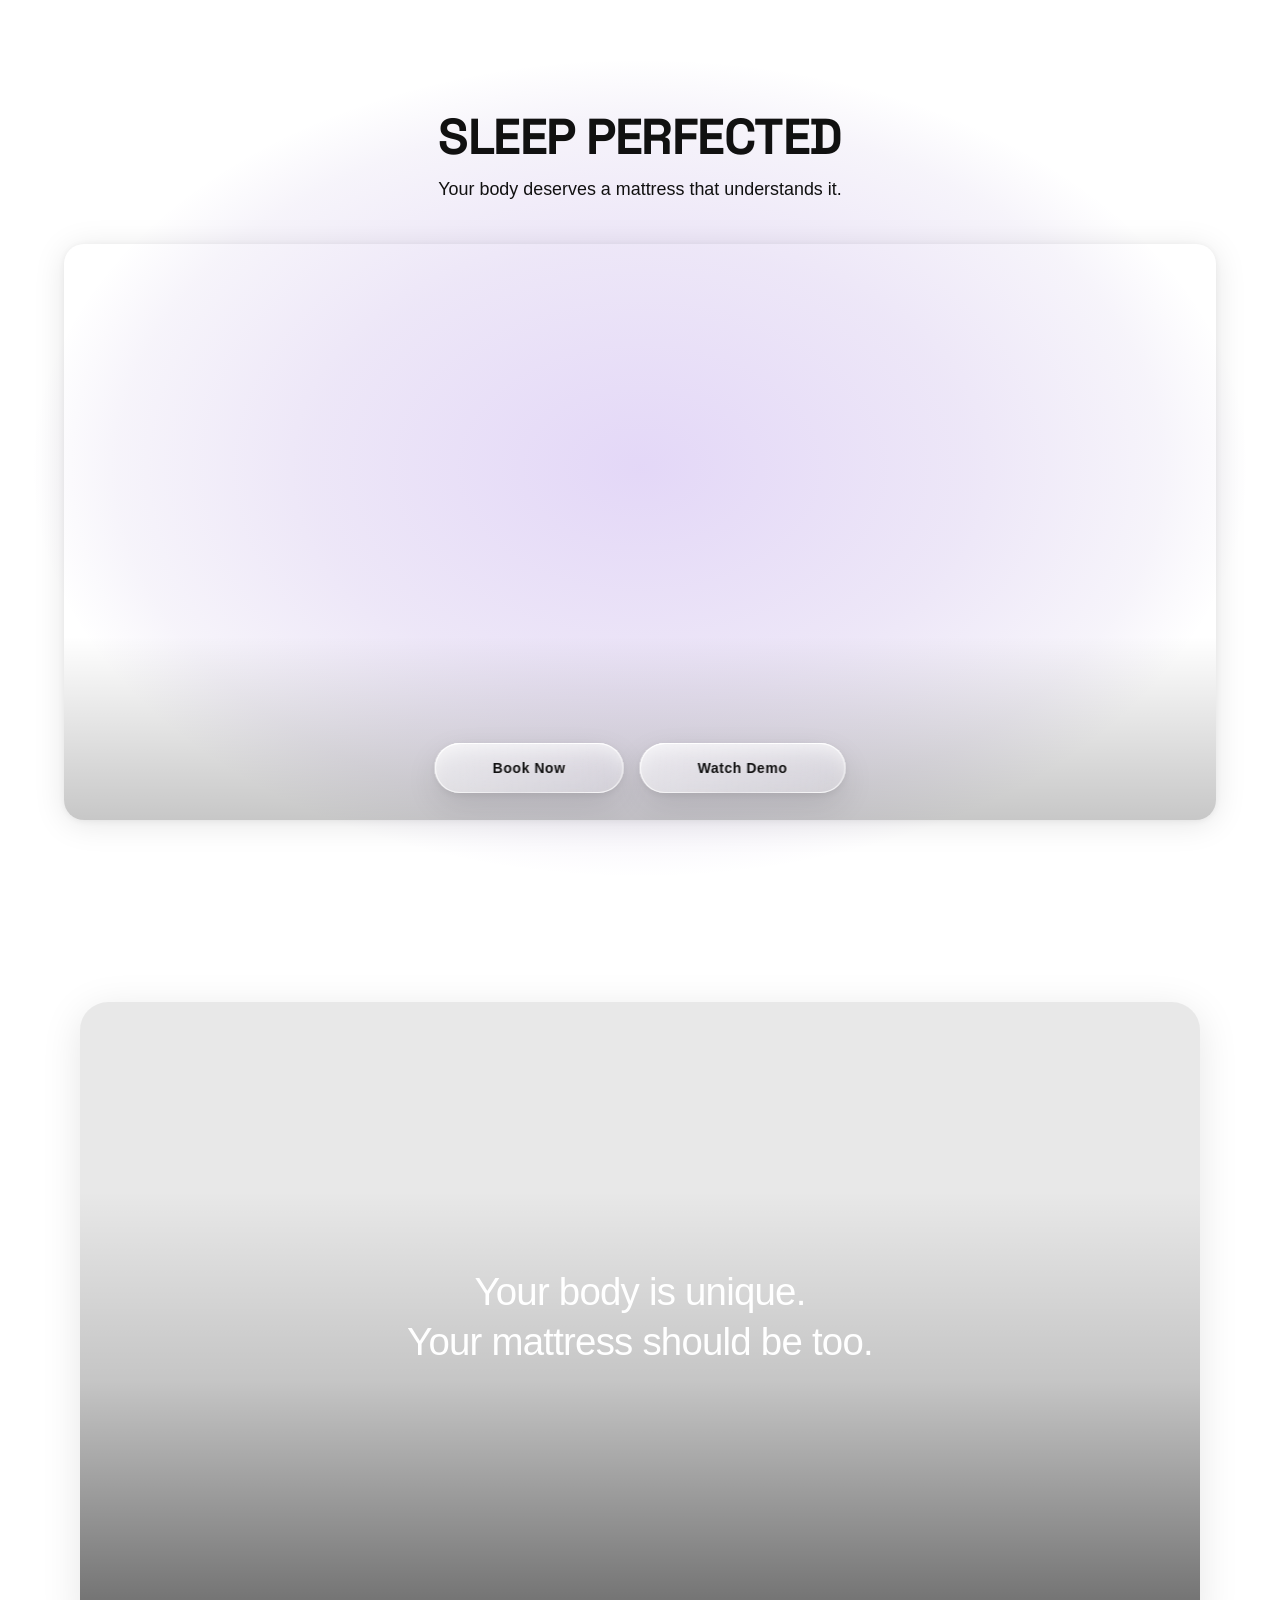
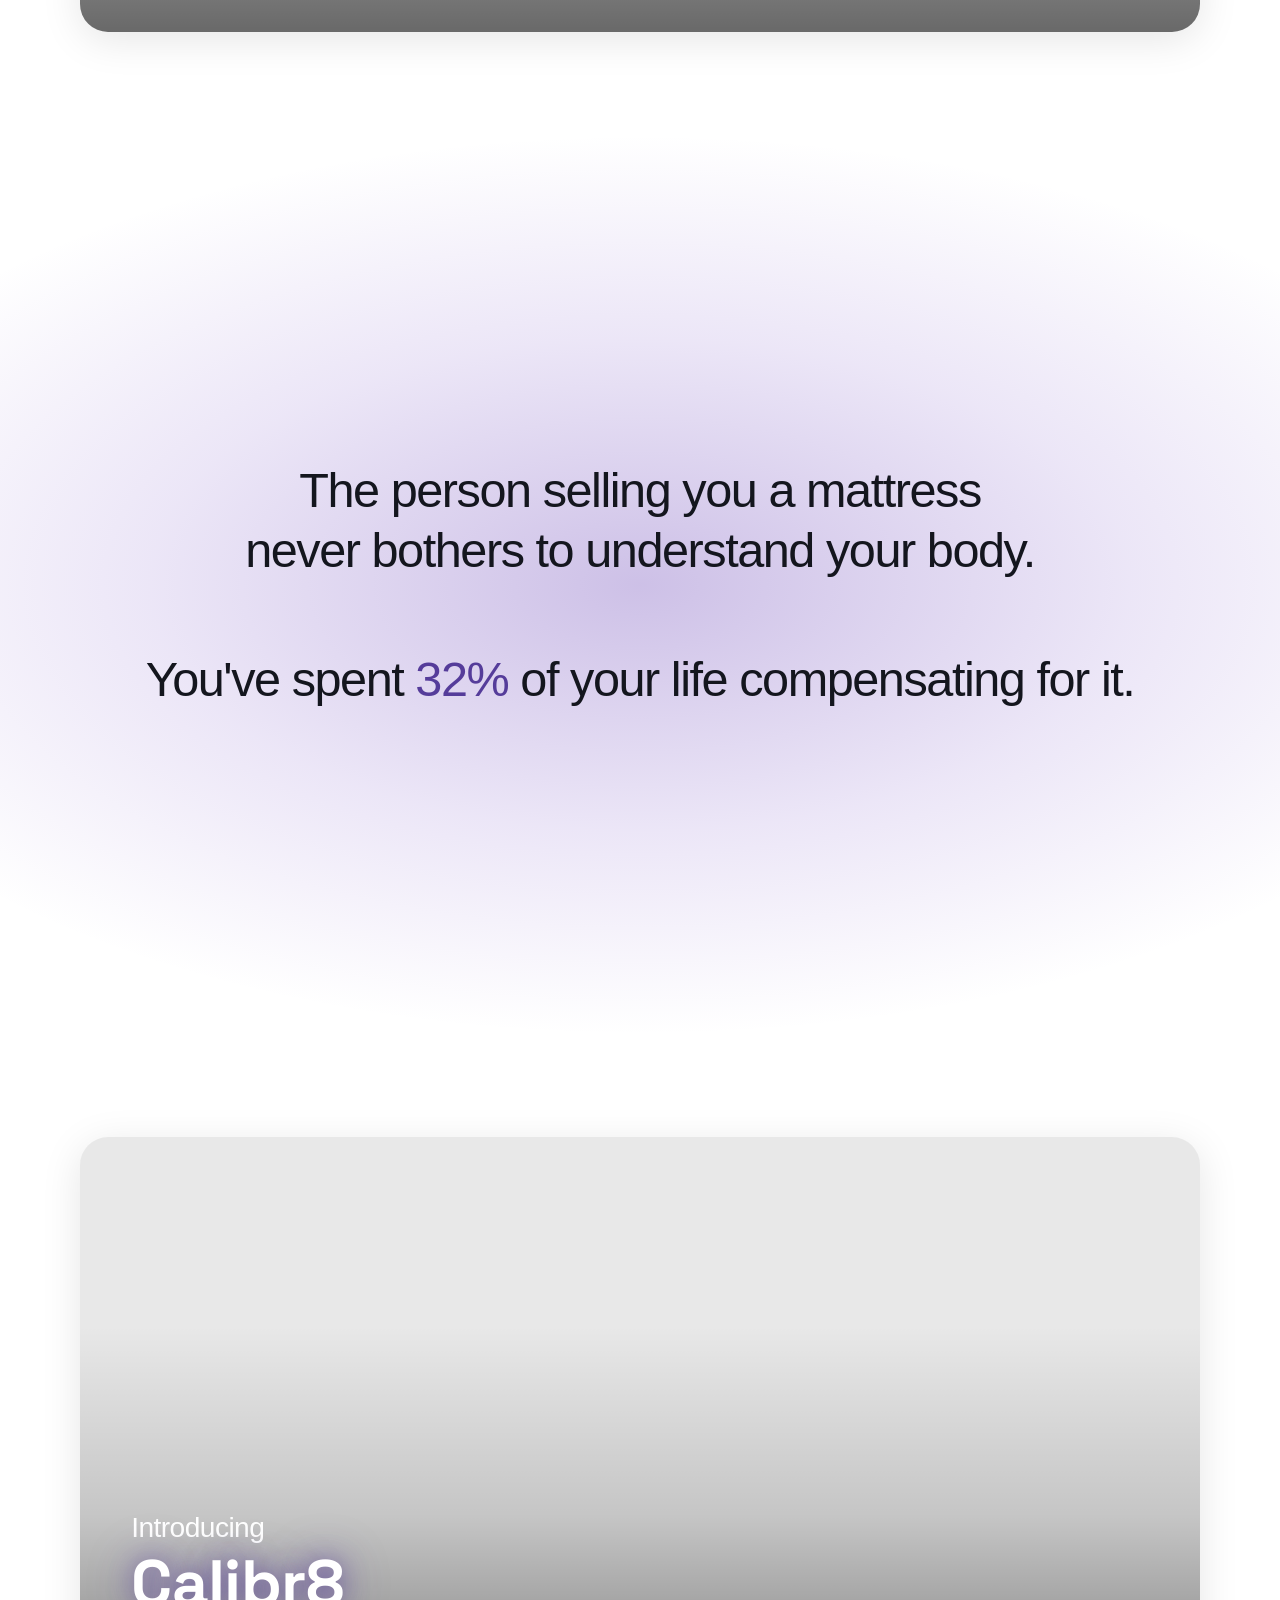
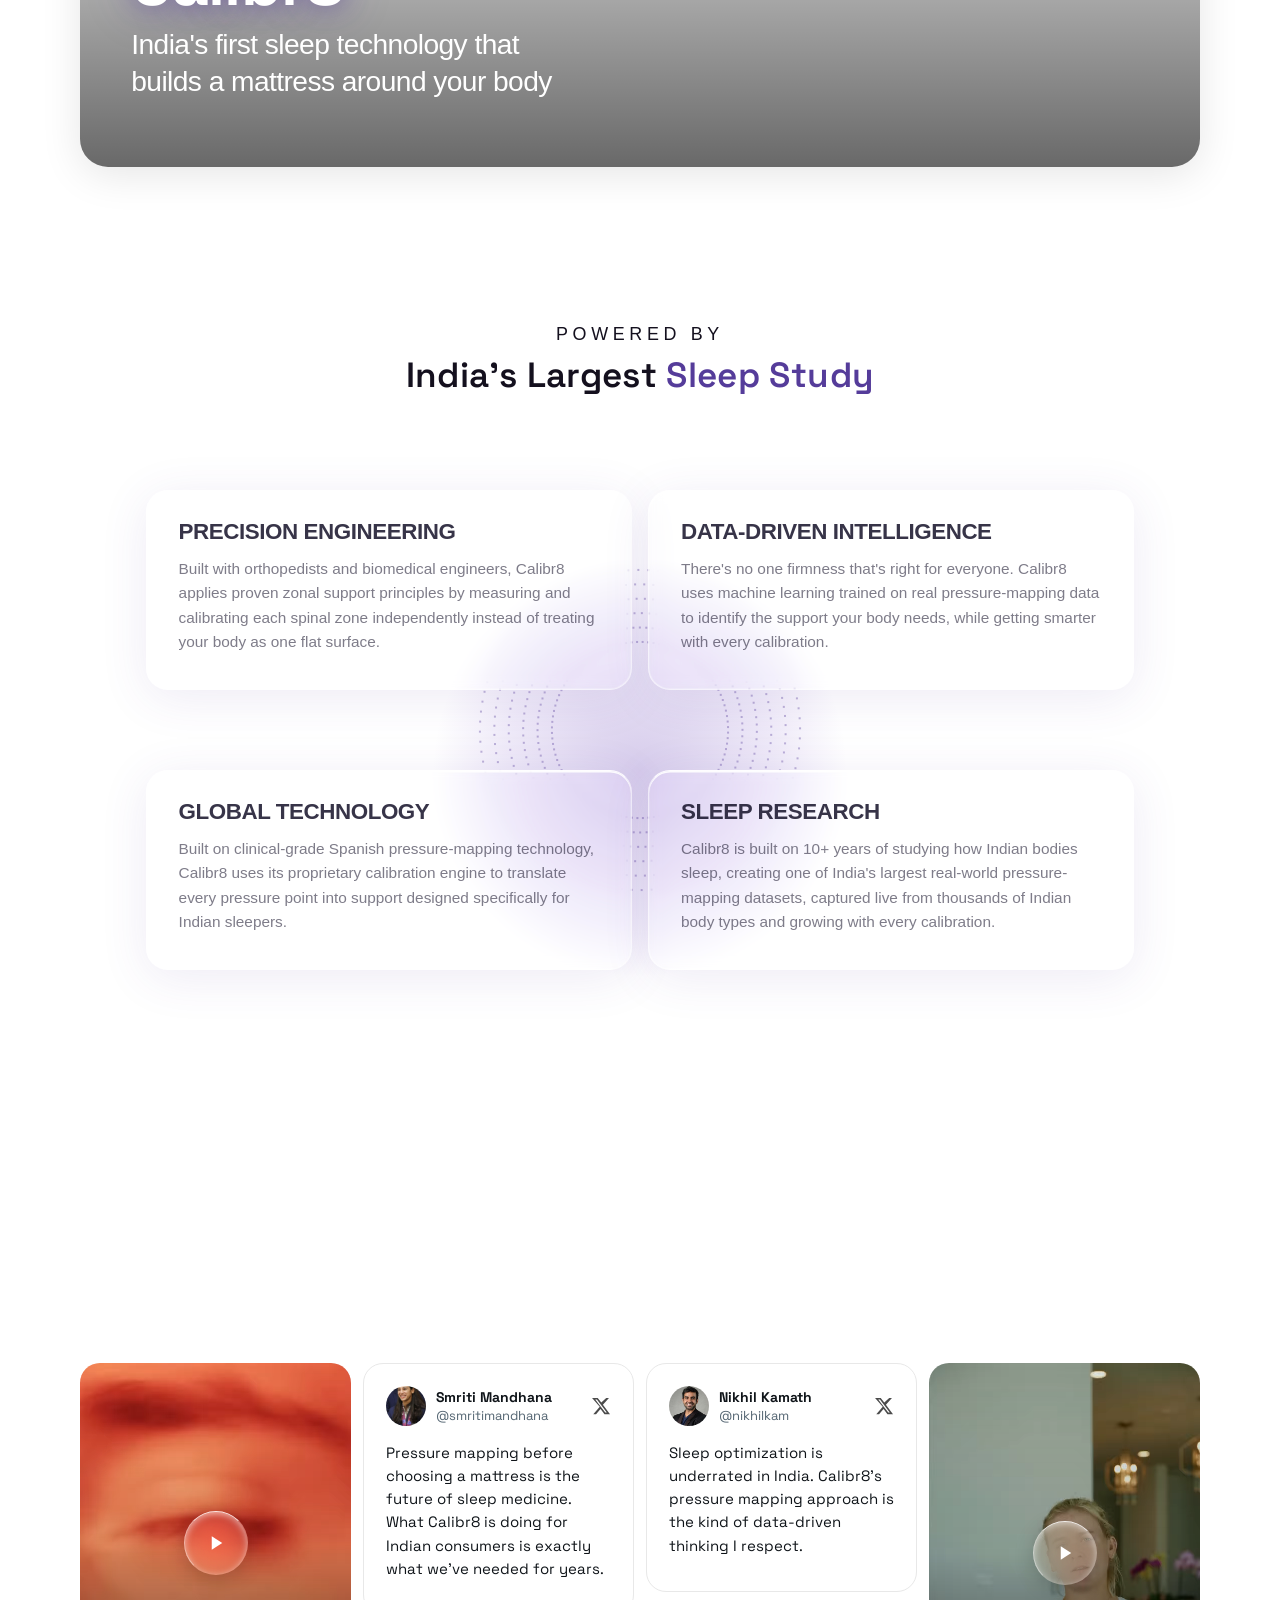
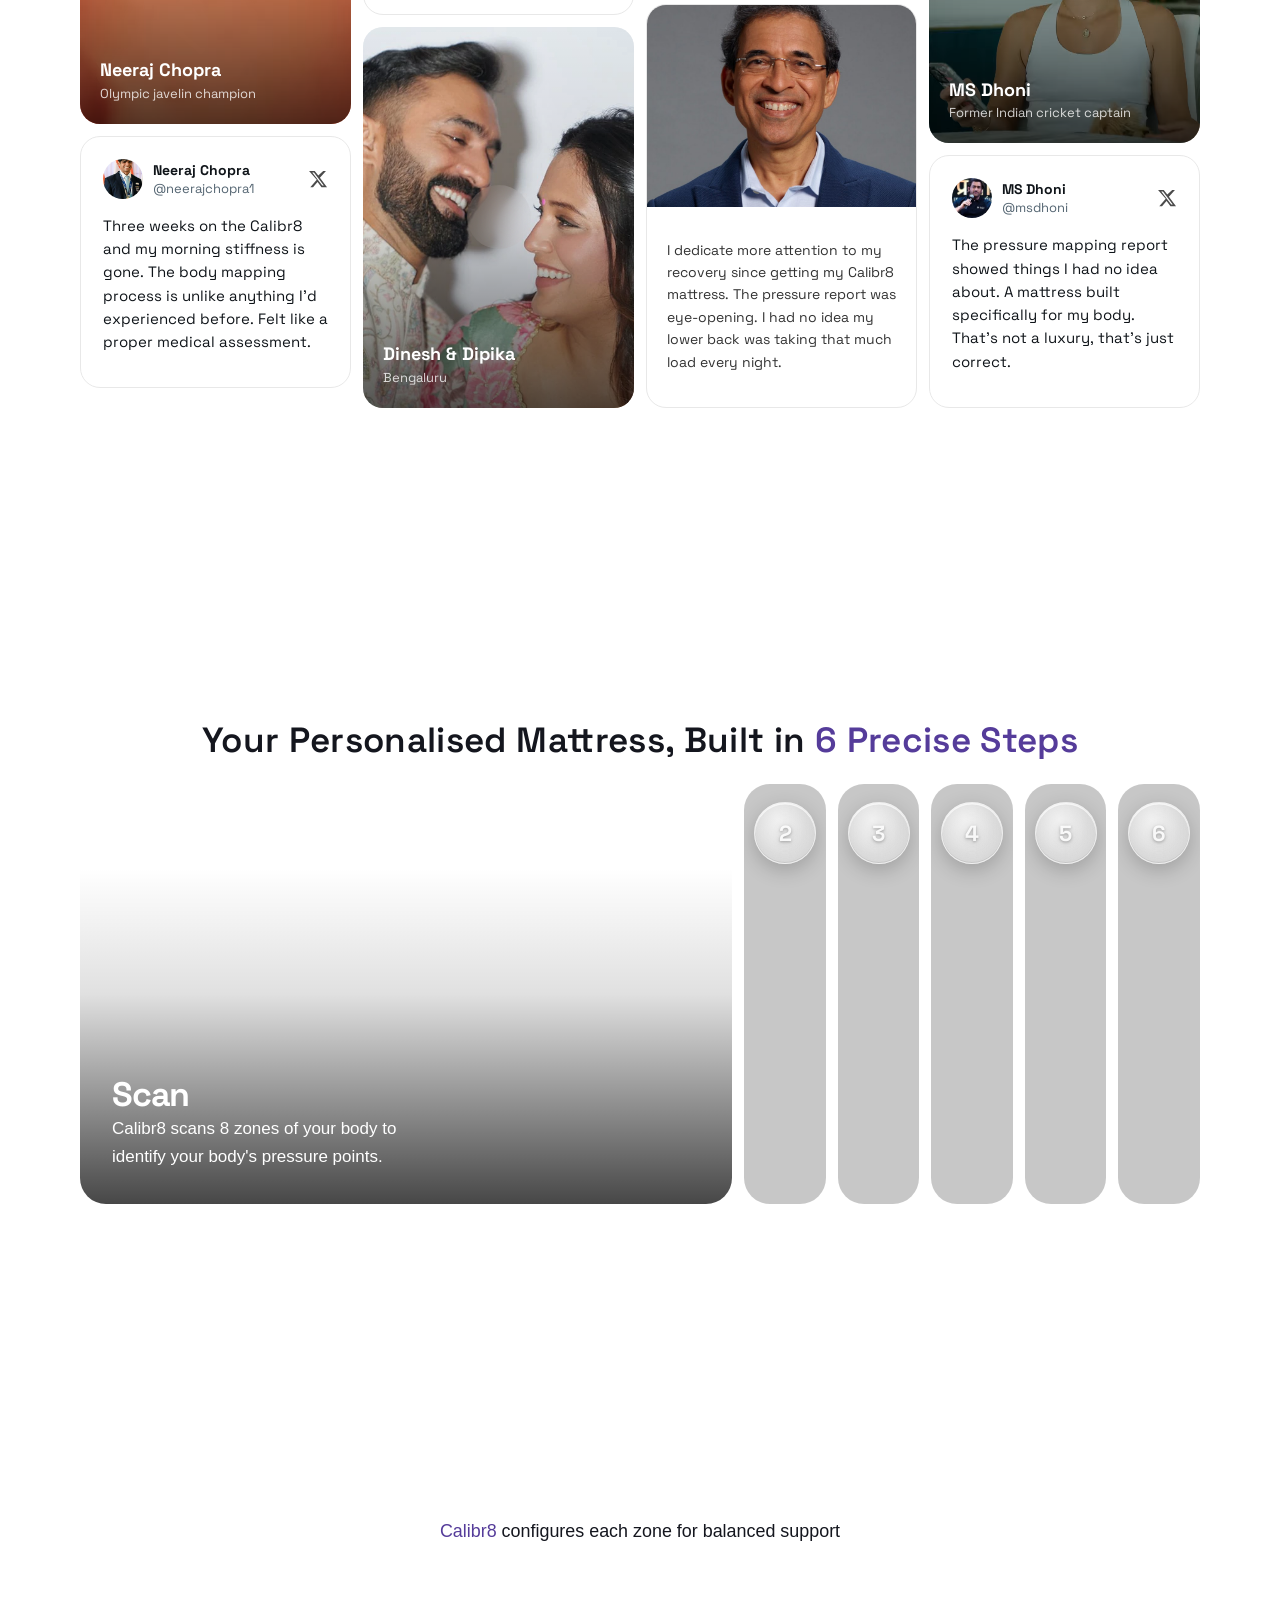
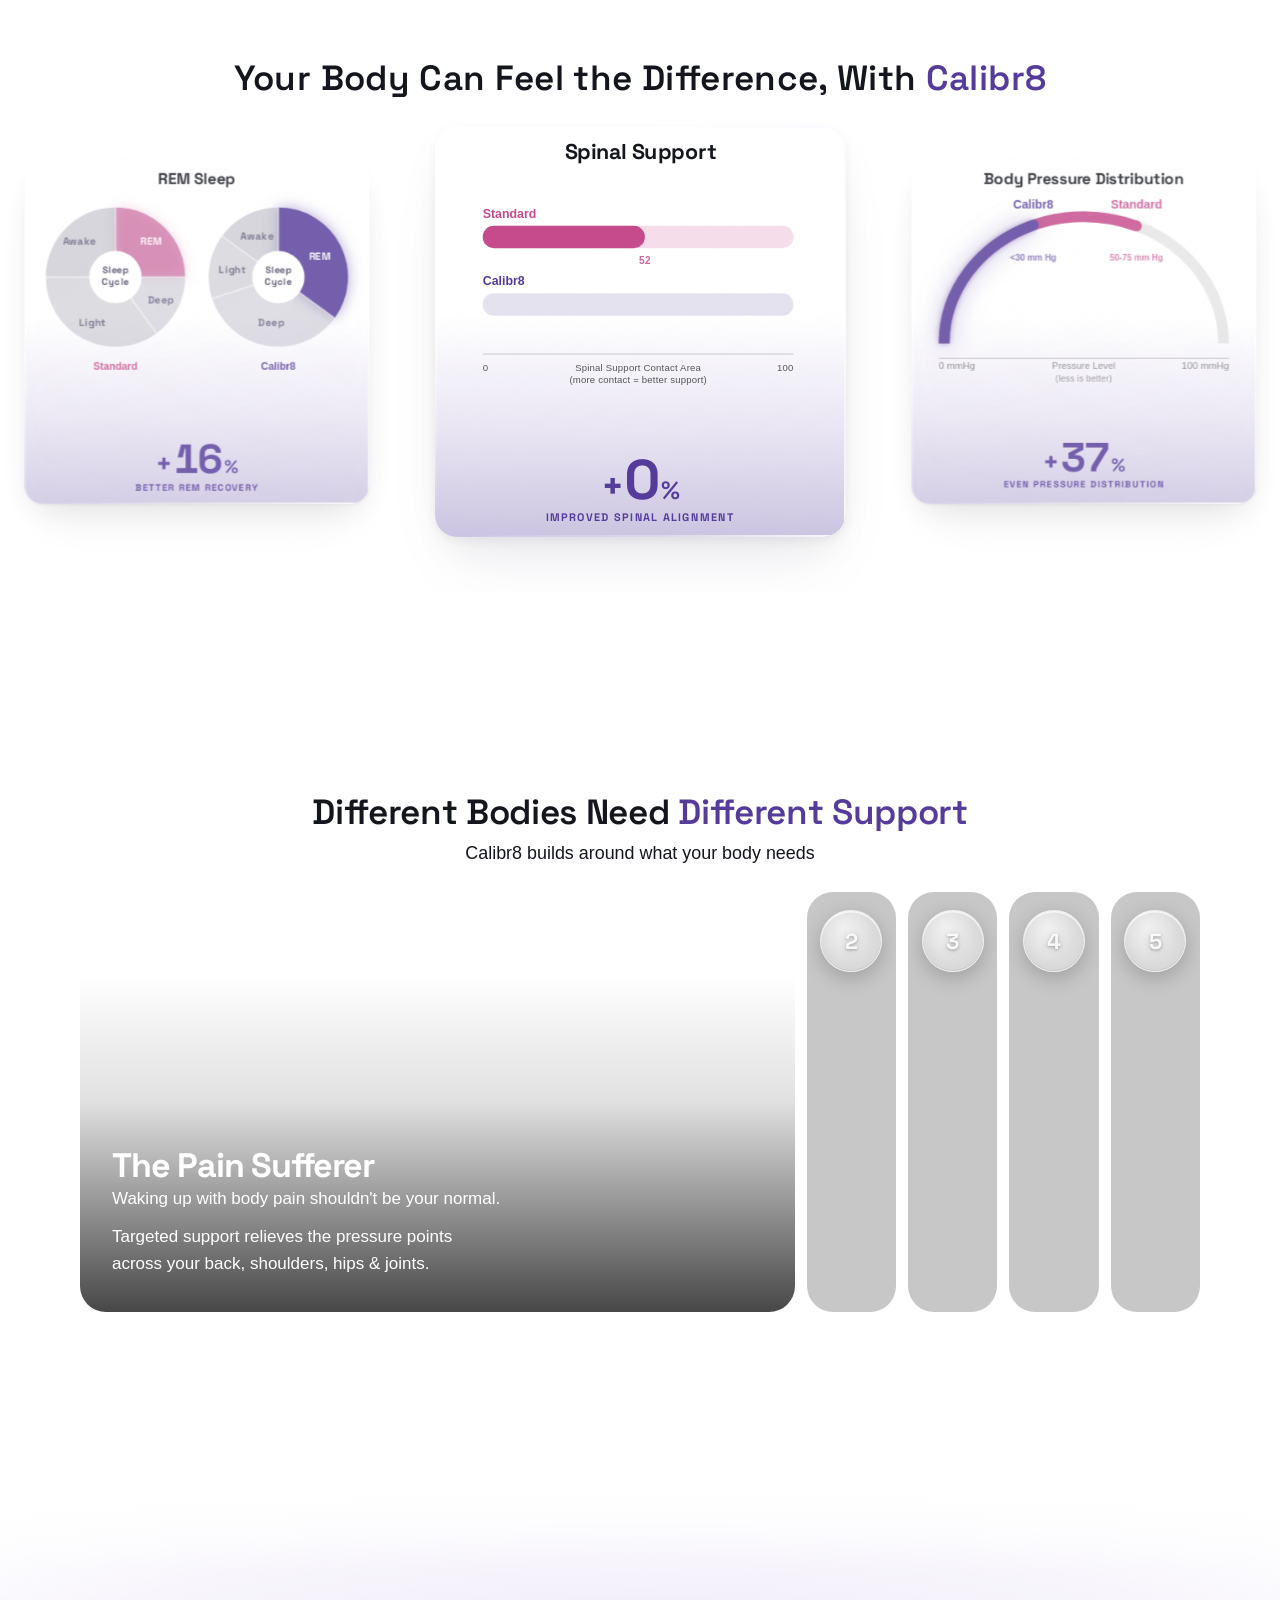
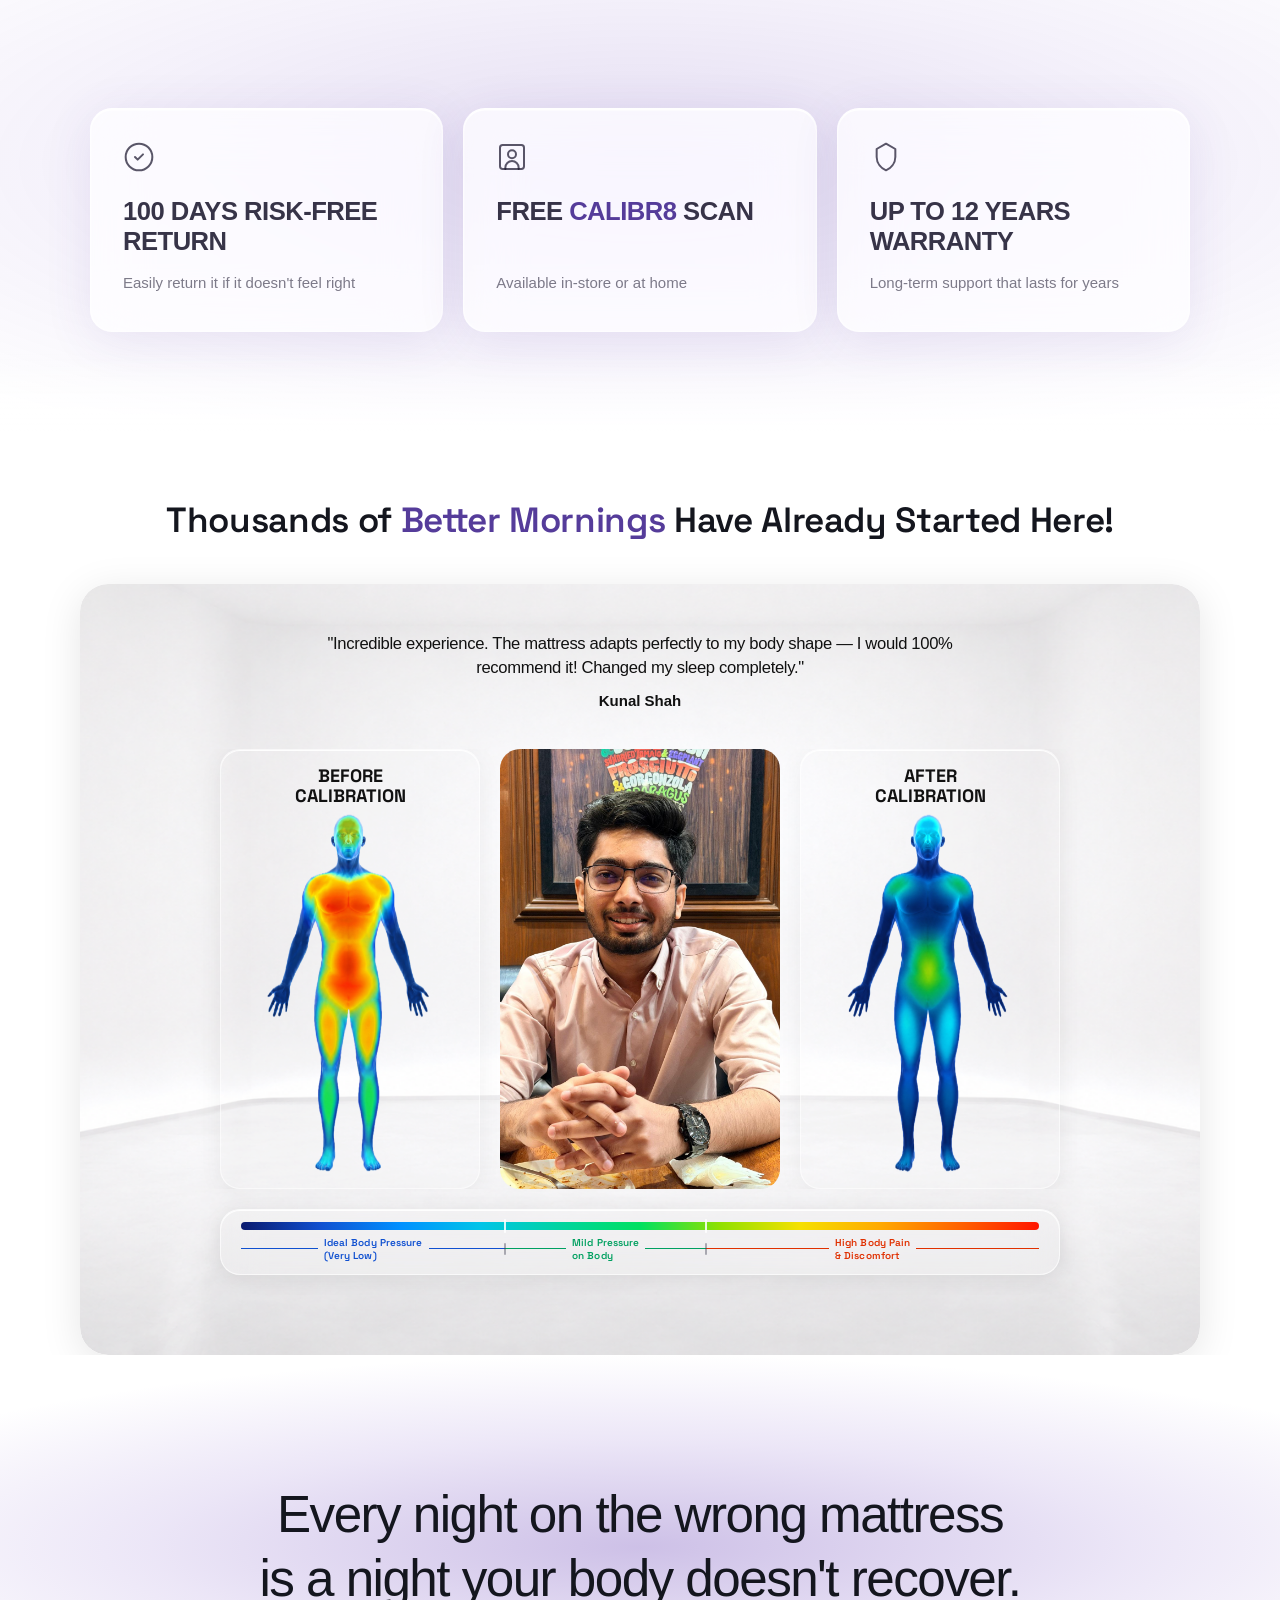
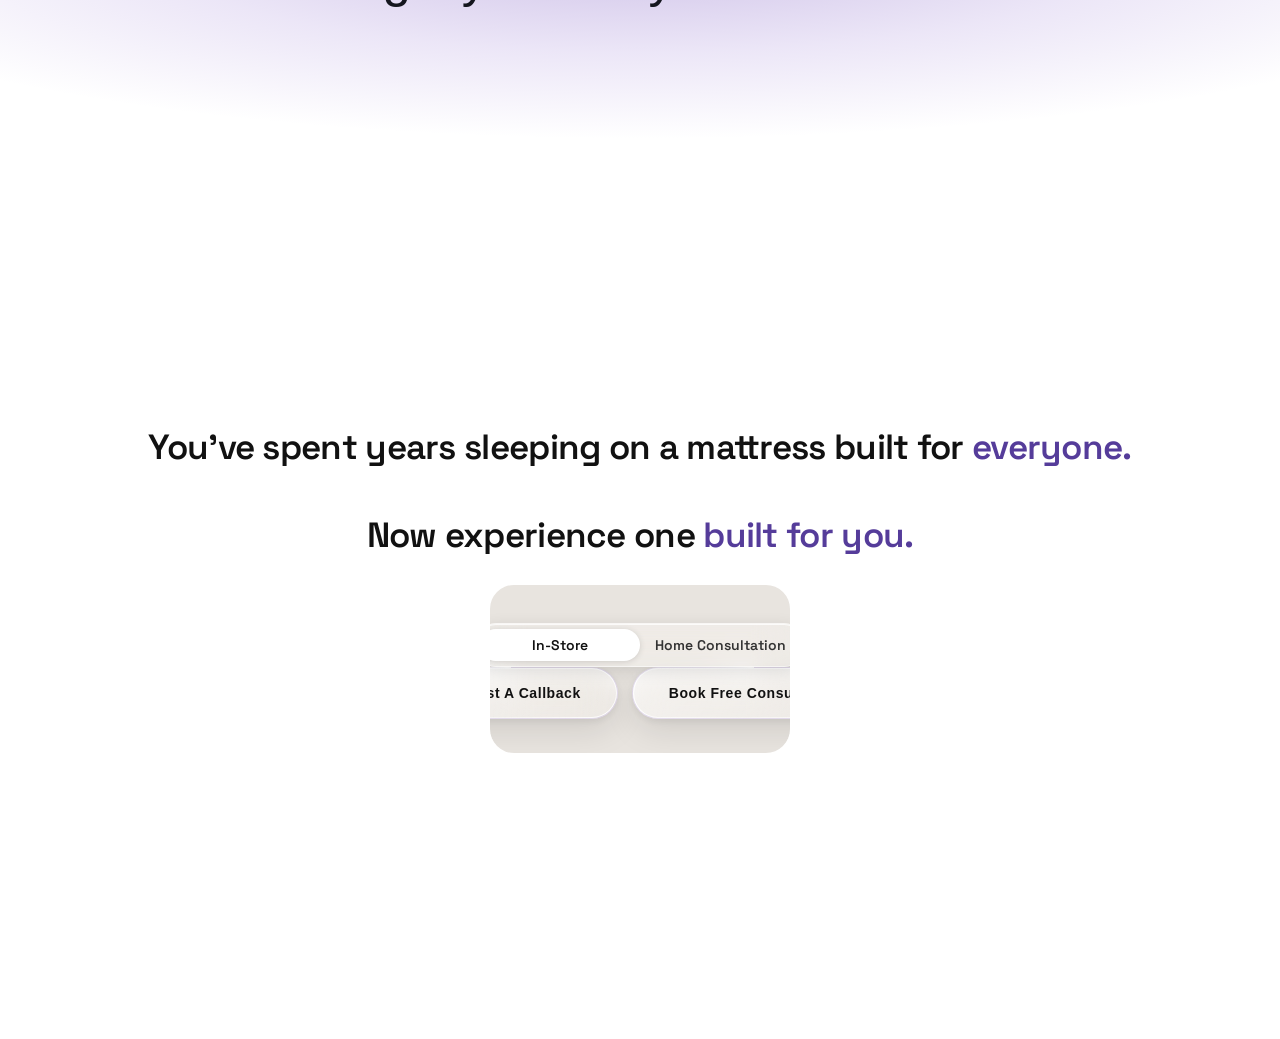
==== commit 7bba4d01: "Problem stat: replace copy with two-line version" ====
--- a/final-flow.html
+++ b/final-flow.html
@@ -4485,23 +4485,14 @@
 <section class="problem-stat-section" aria-label="32% truth">
   <div class="problem-stat">
     <div class="pst-line">
-      <span class="pst-w">You've spent</span>
-      <span class="pst-w pst-pct"><span id="pst-count">0</span>%</span>
-      <span class="pst-w">of your life</span>
+      <span class="pst-w">The person selling you a mattress</span>
     </div>
     <div class="pst-line">
-      <span class="pst-w">sleeping on a mattress</span>
-    </div>
-    <div class="pst-line pst-alt-wrap">
-      <span class="pst-w pst-alt pst-alt--a">made by an industry that caters to averages.</span>
-      <span class="pst-alt pst-alt--b">not made for you.</span>
+      <span class="pst-w">never bothers to understand your body.</span>
     </div>
     <div class="pst-line" style="height: 1.4em;"></div>
     <div class="pst-line pst-line--sub">
-      <span class="pst-sub-word">Your </span><span class="pst-sub-word"><em style="color:#553C9A">lifestyle</em> </span><span class="pst-sub-word">gets </span><span class="pst-sub-word">the </span><span class="pst-sub-word">blame</span>
-    </div>
-    <div class="pst-line pst-line--sub">
-      <span class="pst-sub-word">but </span><span class="pst-sub-word">your </span><span class="pst-sub-word"><em style="color:#553C9A">body</em> </span><span class="pst-sub-word">pays </span><span class="pst-sub-word">the </span><span class="pst-sub-word">price.</span>
+      <span class="pst-w">You've spent <span class="pst-pct"><span id="pst-count">0</span>%</span> of your life compensating for it.</span>
     </div>
   </div>
 </section>
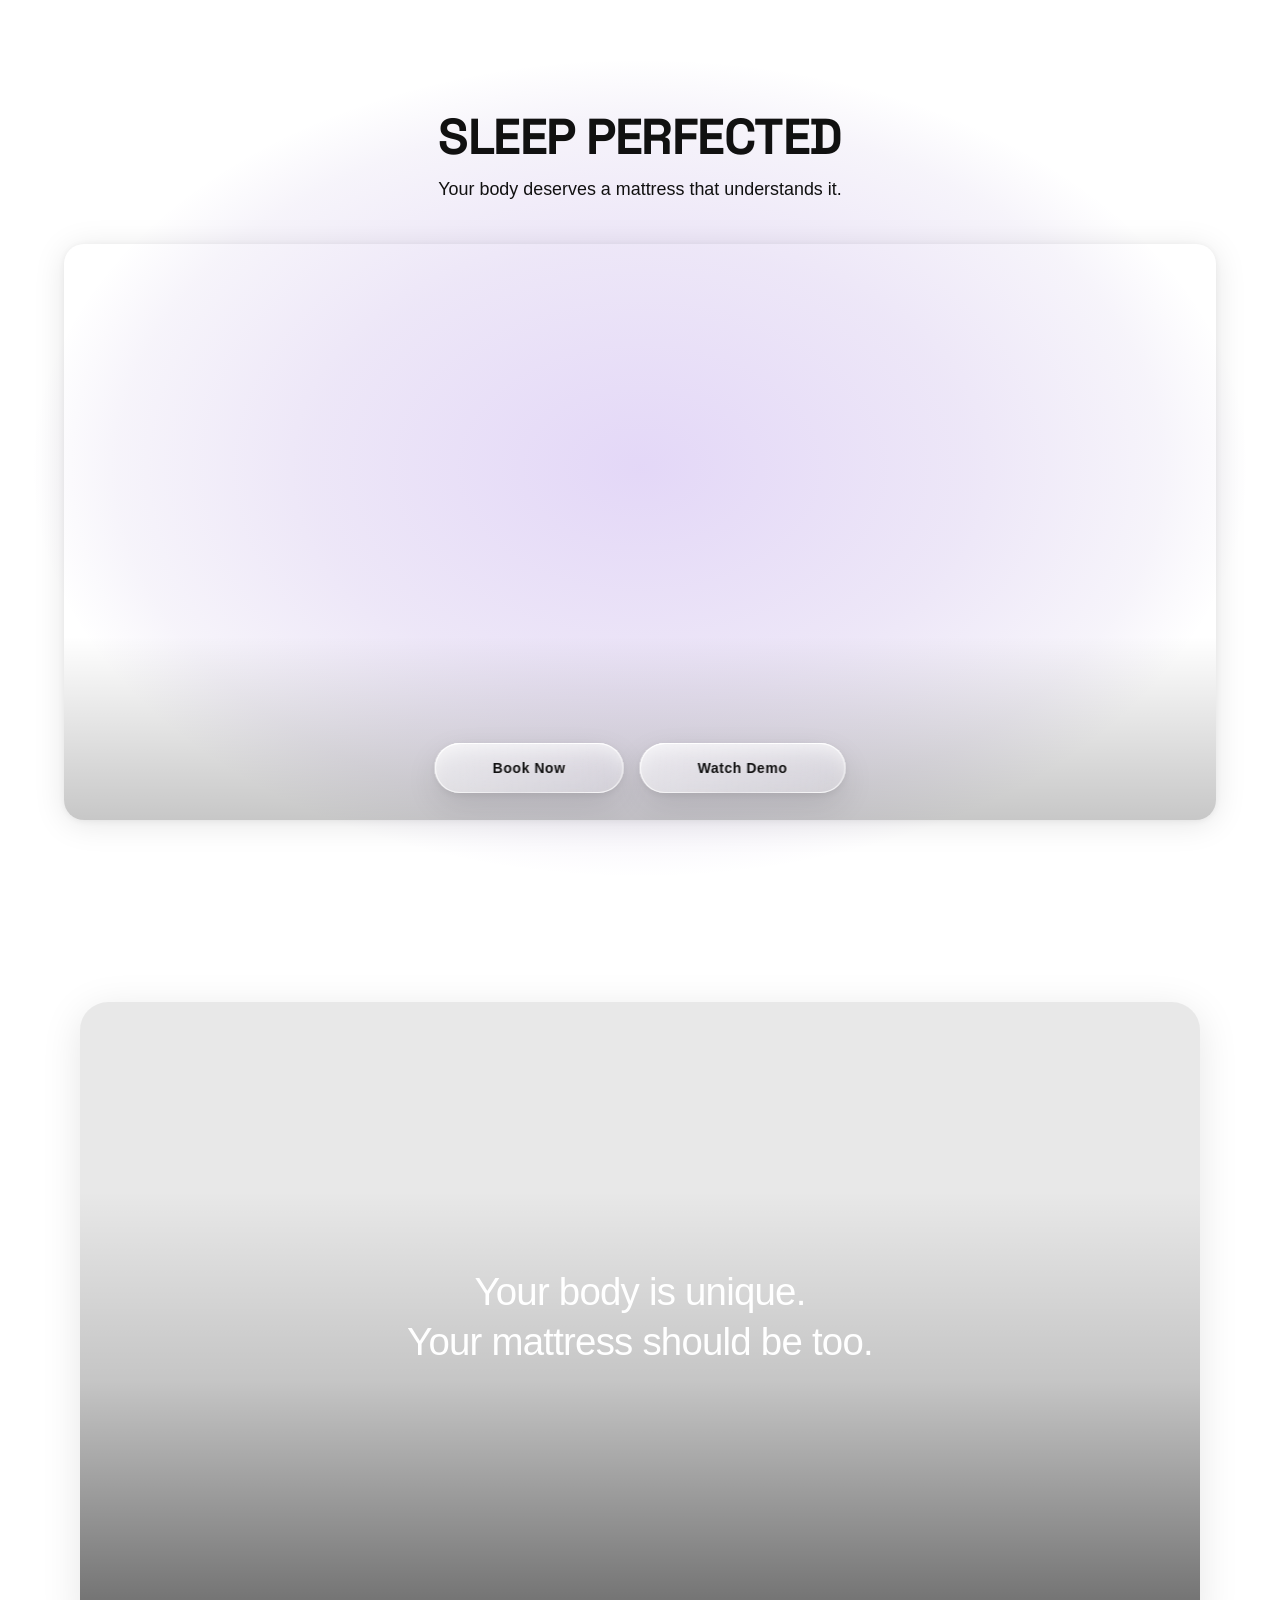
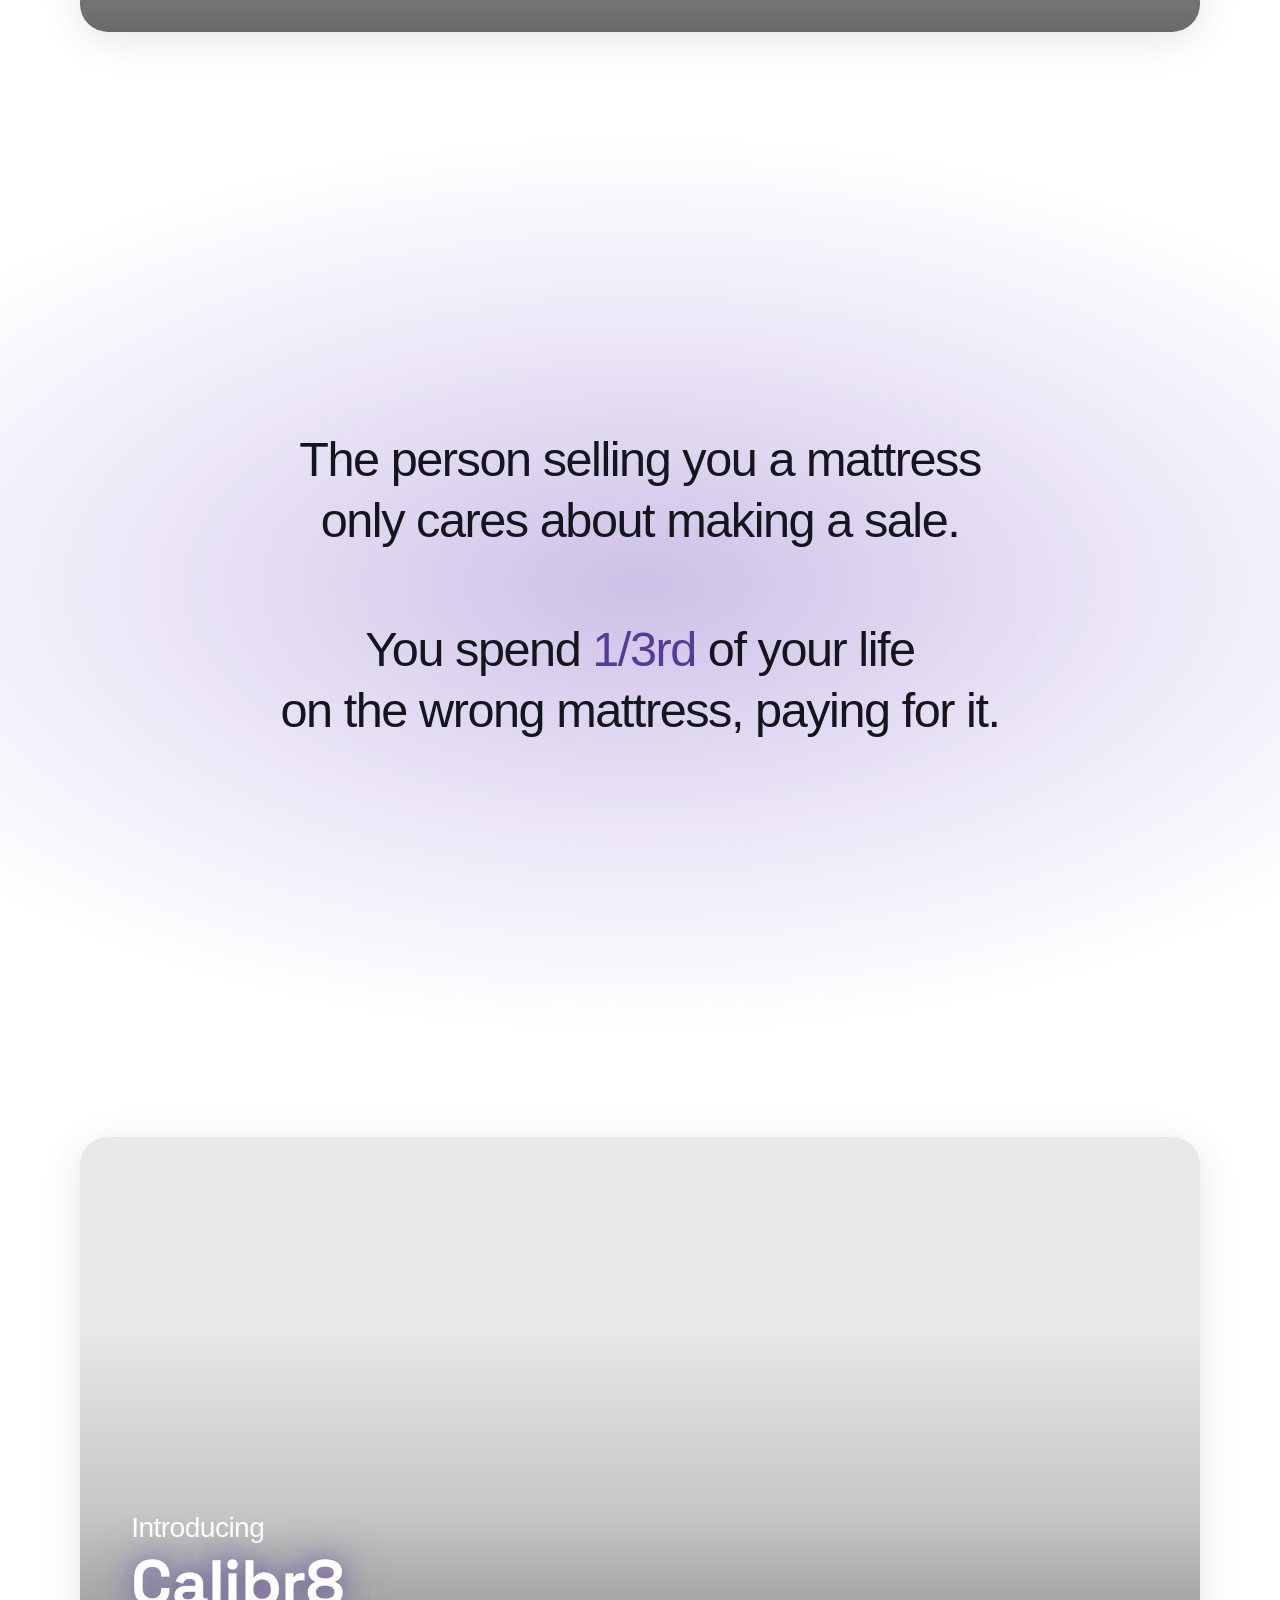
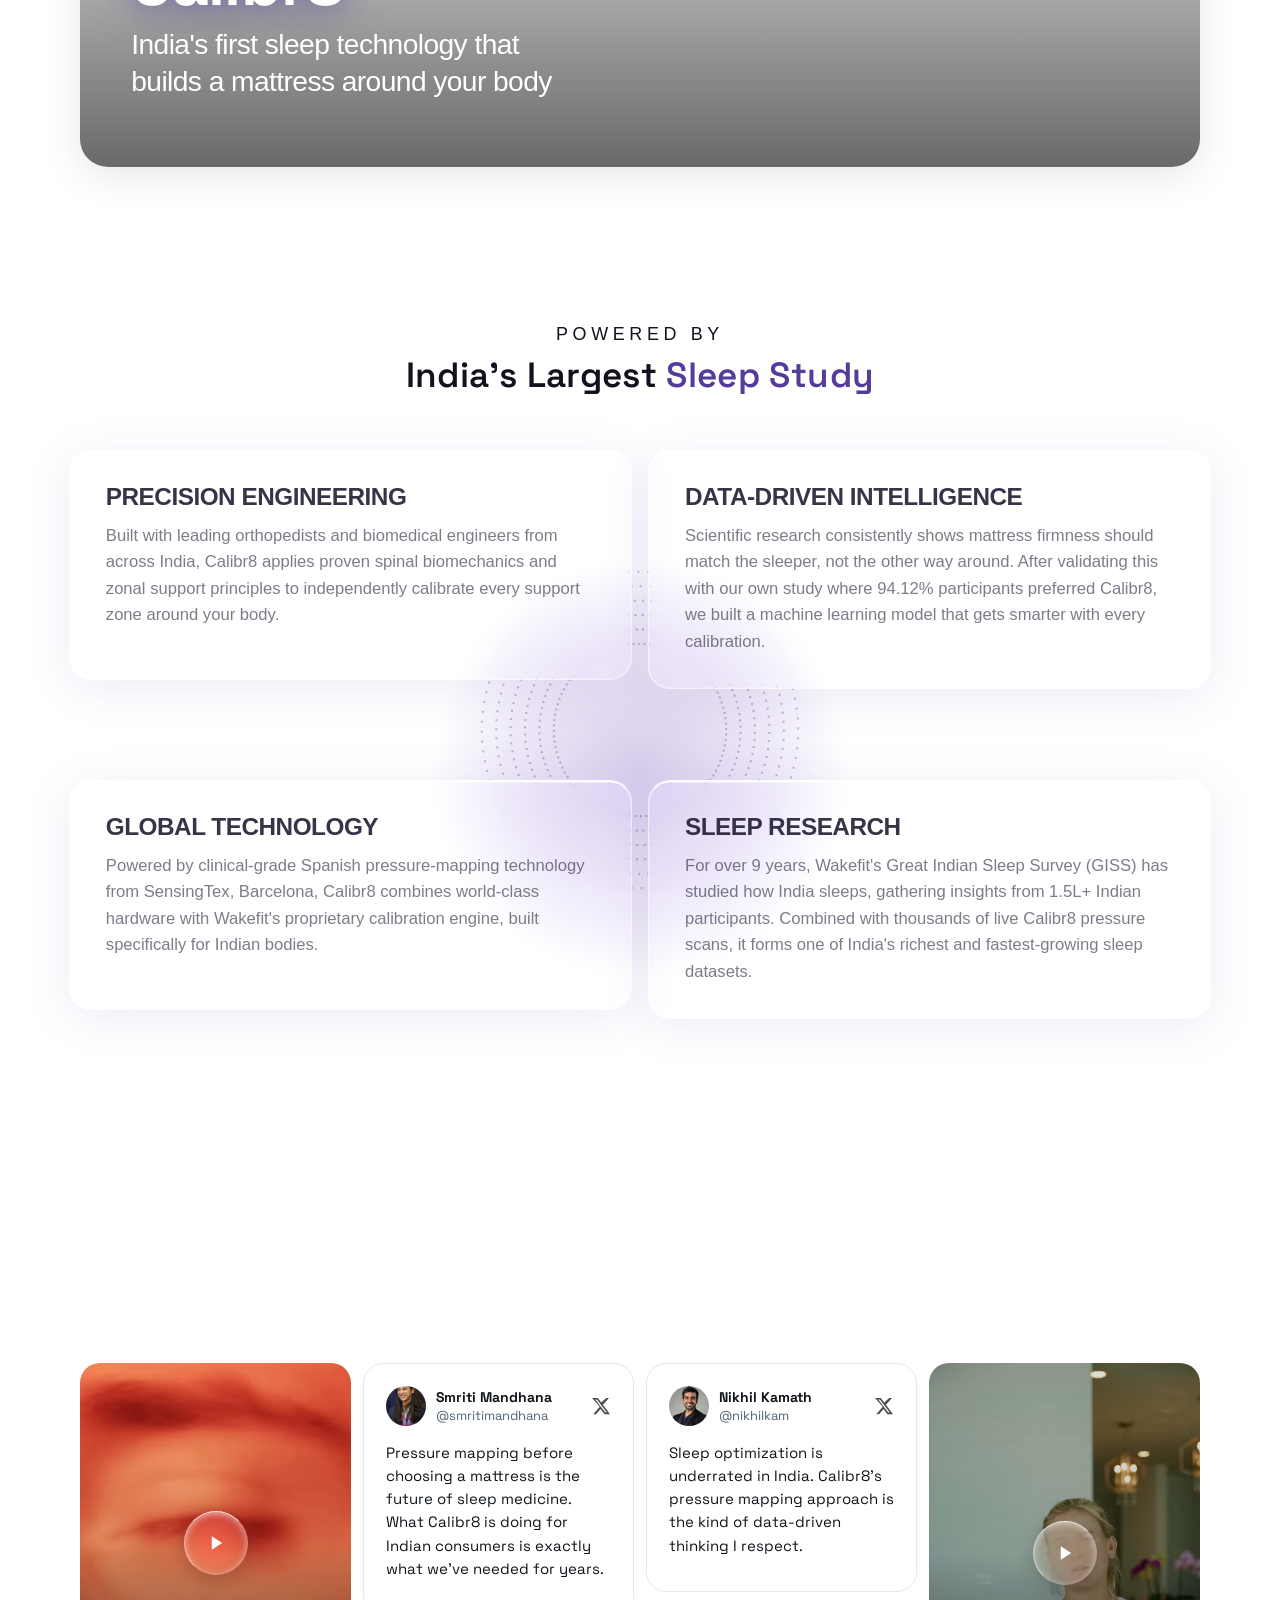
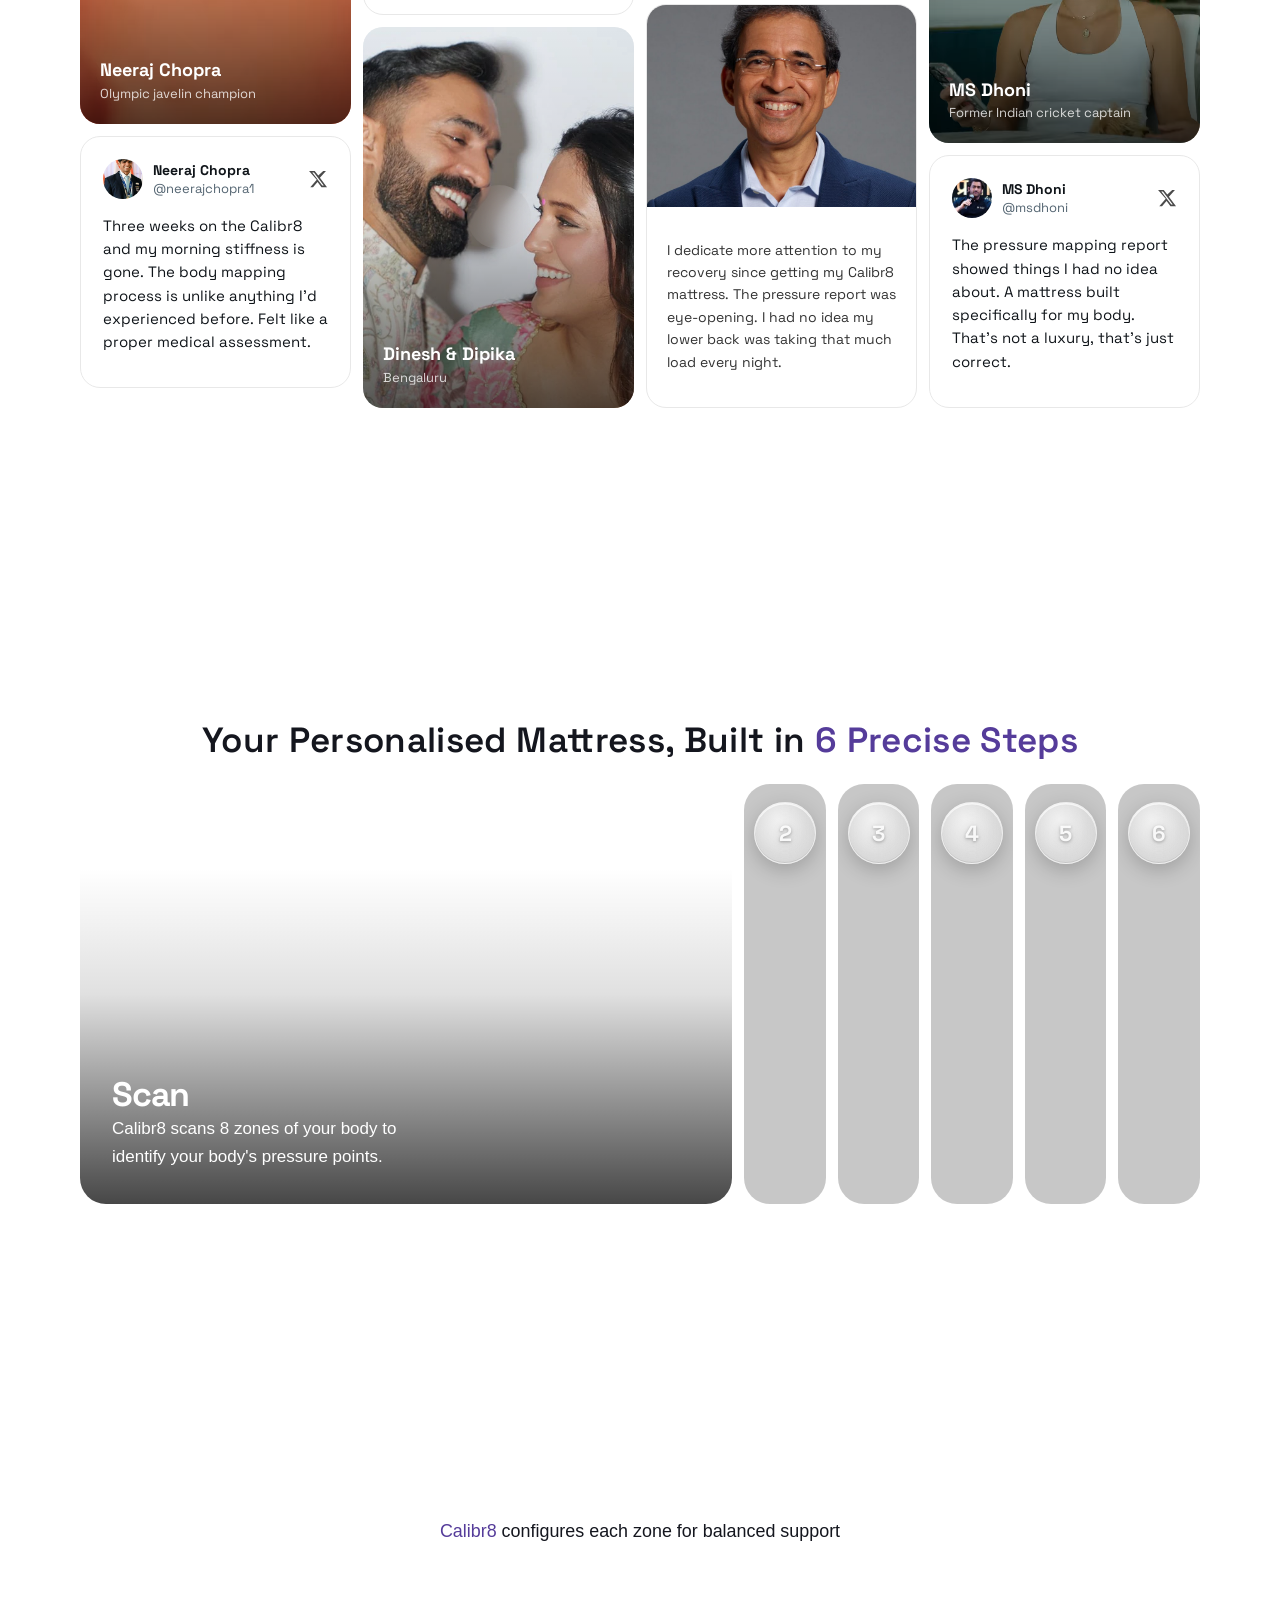
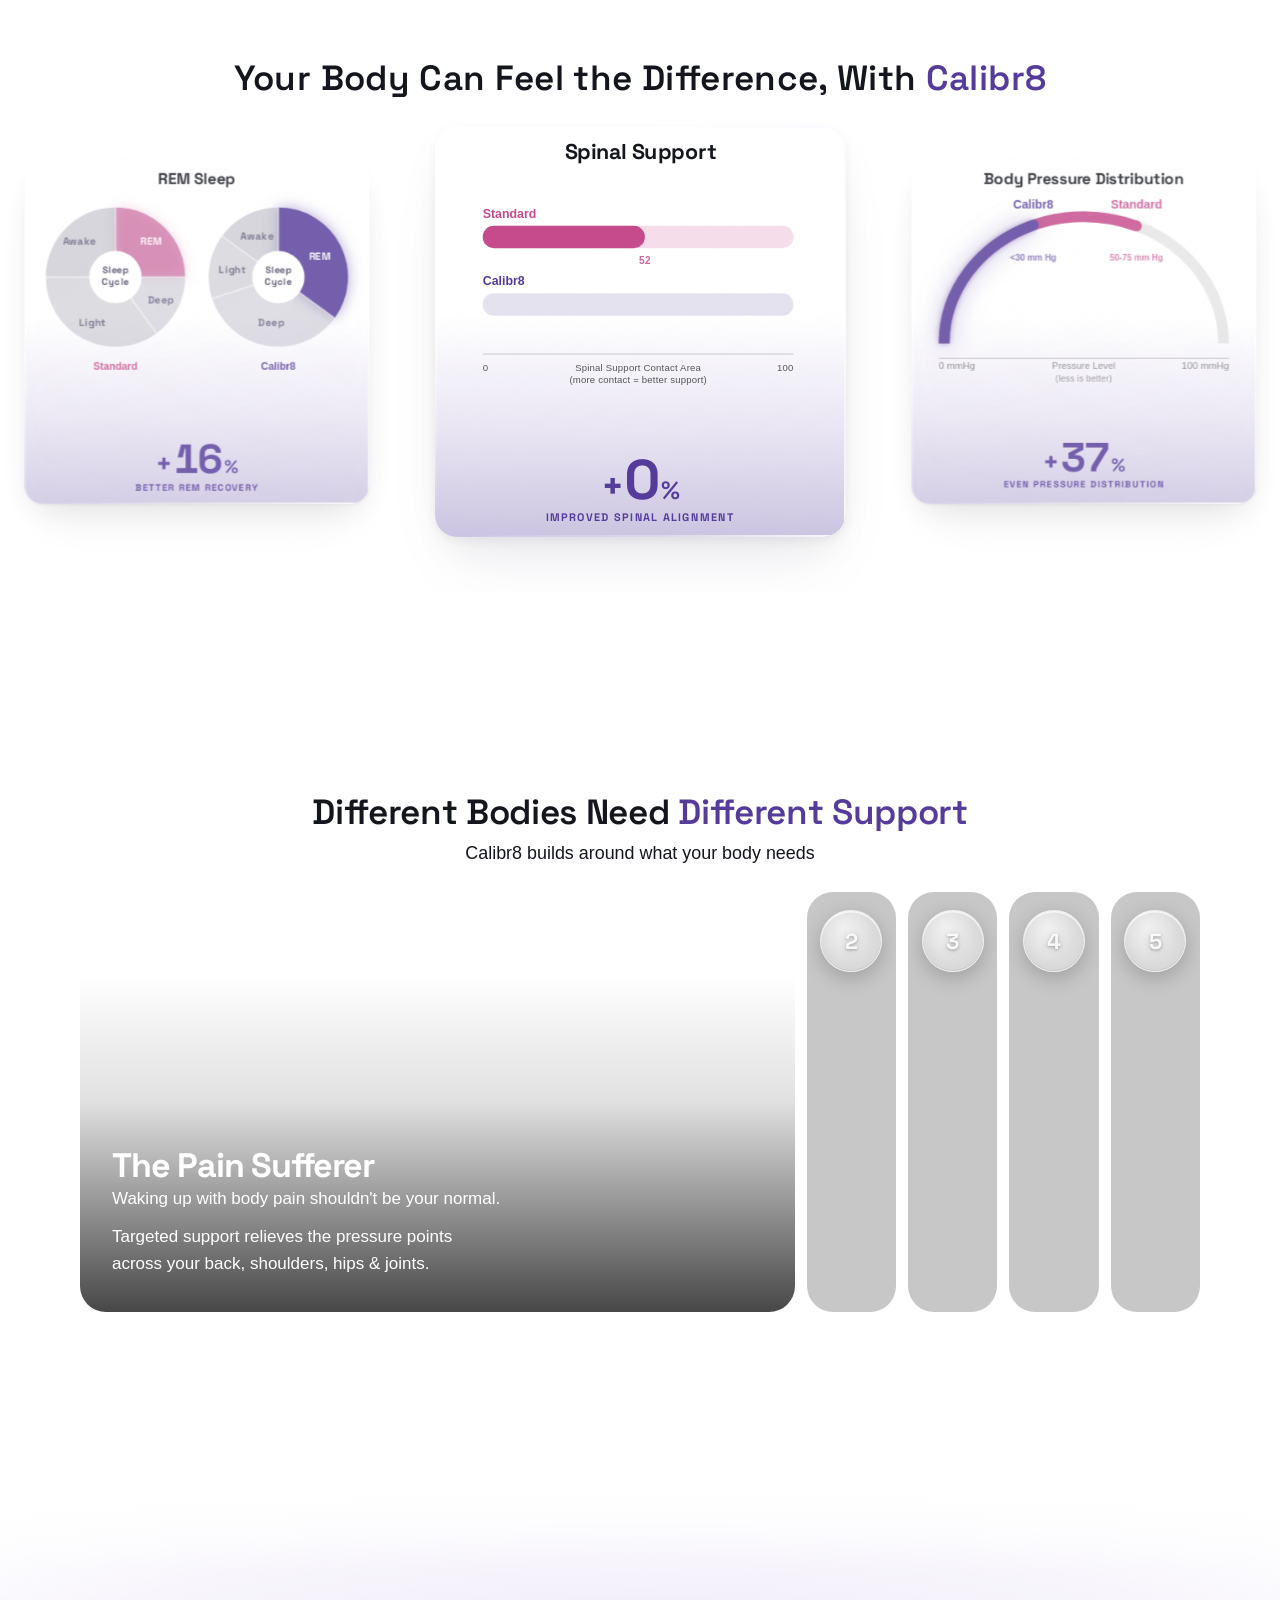
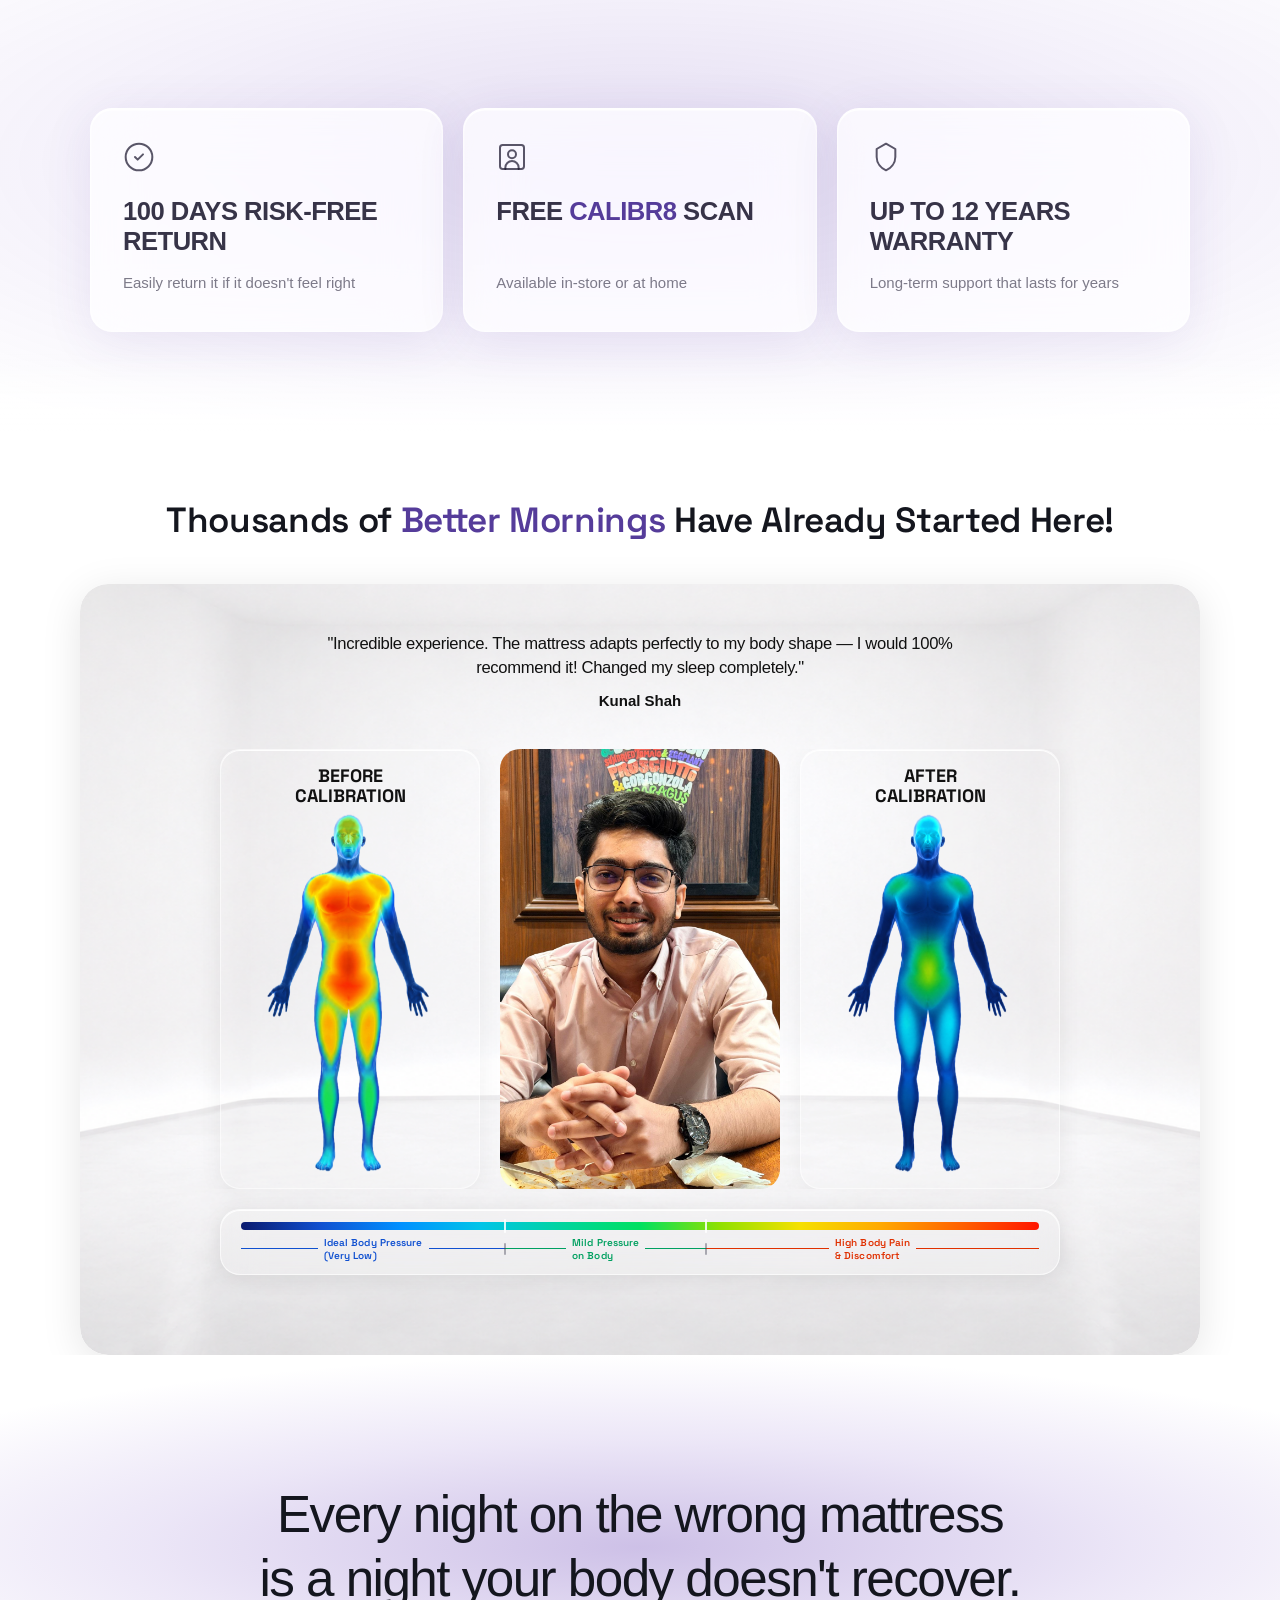
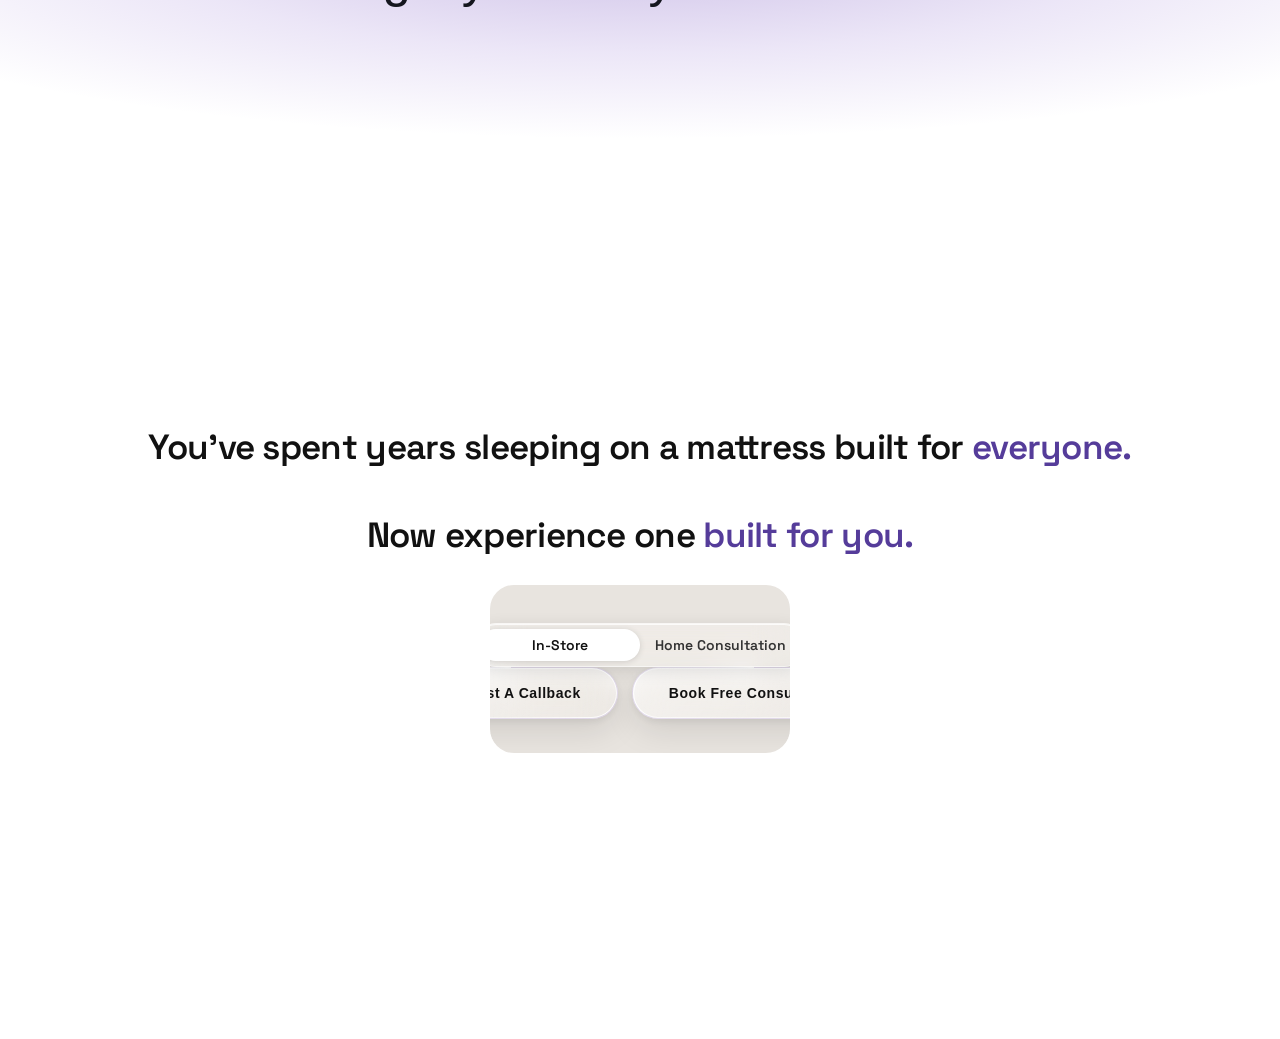
==== commit 88610ca8: "Powered By section: update copy, fix card sizing, equalize mobile card heights Refresh copy for all " ====
--- a/final-flow.html
+++ b/final-flow.html
@@ -1607,6 +1607,12 @@
   transition: opacity 420ms ease;
 }
 .pst-pct { color: #553C9A; }
+.pst-br-mobile { display: none; }
+.pst-br-desktop { display: inline; }
+@media (max-width: 767px) {
+  .pst-br-mobile { display: inline; }
+  .pst-br-desktop { display: none; }
+}
 .pst-alt-wrap { position: relative; overflow: hidden; height: 2.6em; width: 100%; }
 .pst-alt {
   position: absolute;
@@ -2810,16 +2816,17 @@
 /* Credential cards */
 .cls-card {
   position: absolute;
-  width: clamp(300px, 38vw, 580px);
-  height: 200px;
-  overflow: hidden;
+  width: clamp(340px, 44vw, 660px);
+  min-height: 230px;
+  height: auto;
+  overflow: visible;
   background: rgba(255,255,255,0.06);
   backdrop-filter: blur(6px) saturate(1.2);
   -webkit-backdrop-filter: blur(6px) saturate(1.2);
   border: 1px solid rgba(255,255,255,0.55);
   border-top: 1.5px solid rgba(255,255,255,0.95);
   border-radius: 22px;
-  padding: 28px 32px;
+  padding: 32px 36px;
   box-shadow: 0 8px 48px rgba(85,60,154,0.10),
               inset 0 1.5px 0 rgba(255,255,255,0.9),
               inset 0 -1px 0 rgba(255,255,255,0.2),
@@ -2831,7 +2838,7 @@
               transform 1100ms cubic-bezier(0.4,0,0.2,1);
 }
 .cls-card__title {
-  font-size: clamp(15px, 1.75vw, 26px);
+  font-size: clamp(16px, 1.9vw, 28px);
   font-weight: 700;
   color: rgba(20,16,40,0.85);
   letter-spacing: -0.02em;
@@ -2871,7 +2878,7 @@
 }
 /* Credential card body text */
 .cls-card__body {
-  font-size: clamp(13px, 1.2vw, 17px);
+  font-size: clamp(14px, 1.3vw, 18px);
   font-weight: 400;
   color: rgba(20,16,40,0.55);
   font-family: 'Helvetica Neue', Helvetica, Arial, sans-serif;
@@ -2879,10 +2886,10 @@
   margin-top: 8px;
 }
 /* Credential card positions — closer to center */
-.cls-cred--tl { top: max(calc(50% - 230px), 120px); right: calc(50% + 8px); left: auto; transform: translate(20px,-20px); }
-.cls-cred--tr { top: max(calc(50% - 230px), 120px); left: calc(50% + 8px);             transform: translate(-20px,-20px); }
-.cls-cred--bl { top: calc(50% + 50px);              right: calc(50% + 8px); left: auto; transform: translate(20px,20px); }
-.cls-cred--br { top: calc(50% + 50px);              left: calc(50% + 8px);             transform: translate(-20px,20px); }
+.cls-cred--tl { top: max(calc(50% - 270px), 100px); right: calc(50% + 8px); left: auto; transform: translate(20px,-20px); }
+.cls-cred--tr { top: max(calc(50% - 270px), 100px); left: calc(50% + 8px);             transform: translate(-20px,-20px); }
+.cls-cred--bl { top: calc(50% + 60px);              right: calc(50% + 8px); left: auto; transform: translate(20px,20px); }
+.cls-cred--br { top: calc(50% + 60px);              left: calc(50% + 8px);             transform: translate(-20px,20px); }
 /* Visible at rest */
 .cls-cred--tl.cls-vis { opacity: 1; transform: translate(0,0); }
 .cls-cred--tr.cls-vis { opacity: 1; transform: translate(0,0); }
@@ -2915,41 +2922,46 @@
   }
 }
 @media (max-width: 767px) {
-  /* Cards stack vertically: c0+c1 above ring, c2+c3 below ring */
-  .cls-section { height: auto; min-height: 108svh; padding: 0 0 48px; background: radial-gradient(circle 23vmin at 50% 50%, rgba(100,60,180,0.26) 0%, rgba(120,80,200,0.12) 65%, transparent 100%), #ffffff; }
+  /* Cards stack vertically in normal flow, evenly spaced, filling the space around the ring */
+  .cls-section {
+    height: auto;
+    min-height: 0;
+    padding: 72px 0 40px;
+    background: radial-gradient(circle 23vmin at 50% 50%, rgba(100,60,180,0.26) 0%, rgba(120,80,200,0.12) 65%, transparent 100%), #ffffff;
+    display: flex;
+    flex-direction: column;
+    align-items: center;
+    gap: 14px;
+  }
+  #cls-tagline { position: static; transform: none; margin-bottom: 4px; }
   .cls-card {
+    position: static !important;
     width: calc(88vw + 5px);
-    min-height: 90px;
+    min-height: 0 !important;
     height: auto !important;
     overflow: visible !important;
-    left: 50% !important; right: auto !important;
-    transform: translateX(-50%) !important;
-    padding: 10px 14px;
+    left: auto !important; right: auto !important; top: auto !important;
+    transform: none !important;
+    padding: 14px 16px;
     border-radius: 14px;
   }
-  .cls-card__title { font-size: 13px !important; margin-bottom: 6px; }
-  .cls-card__body { font-size: 11px; line-height: 1.45; }
+  .cls-card__title { font-size: 12.5px !important; margin-bottom: 5px; }
+  .cls-card__body { font-size: 10.5px; line-height: 1.4; }
 
   /* Score number centred at true 50% on mobile (no +50px offset) */
   #cls-score-num { top: 50% !important; }
-
-  /* Mobile: equal 18vh gaps between pairs, orb visible at center */
-  .cls-cred--tr { top: 14vh; }
-  .cls-cred--tl { top: 32vh; }
-  .cls-cred--bl { top: 60vh; }
-  .cls-cred--br { top: 78vh; }
 
   /* Visible */
   .cls-cred--tl.cls-vis,
   .cls-cred--tr.cls-vis,
   .cls-cred--bl.cls-vis,
-  .cls-cred--br.cls-vis { opacity: 1; transform: translateX(-50%) !important; }
+  .cls-cred--br.cls-vis { opacity: 1; transform: none !important; }
 
   /* Absorbed states unused (absorb removed) — kept for safety */
-  .cls-cred--tl.cls-absorbed { opacity: 0; transform: translateX(-50%) scale(0.05) !important; }
-  .cls-cred--tr.cls-absorbed { opacity: 0; transform: translateX(-50%) scale(0.05) !important; }
-  .cls-cred--bl.cls-absorbed { opacity: 0; transform: translateX(-50%) scale(0.05) !important; }
-  .cls-cred--br.cls-absorbed { opacity: 0; transform: translateX(-50%) scale(0.05) !important; }
+  .cls-cred--tl.cls-absorbed { opacity: 0; transform: scale(0.05) !important; }
+  .cls-cred--tr.cls-absorbed { opacity: 0; transform: scale(0.05) !important; }
+  .cls-cred--bl.cls-absorbed { opacity: 0; transform: scale(0.05) !important; }
+  .cls-cred--br.cls-absorbed { opacity: 0; transform: scale(0.05) !important; }
 
   .cls-tag-eyebrow { font-size: clamp(9px, 2.3vw, 11px); margin-bottom: 6px; }
   .cls-tag-headline { font-weight: 400; font-family: 'Helvetica Neue', Helvetica, Arial, sans-serif; }
@@ -4485,14 +4497,11 @@
 <section class="problem-stat-section" aria-label="32% truth">
   <div class="problem-stat">
     <div class="pst-line">
-      <span class="pst-w">The person selling you a mattress</span>
-    </div>
-    <div class="pst-line">
-      <span class="pst-w">never bothers to understand your body.</span>
+      <span class="pst-w">The person selling you<br class="pst-br-mobile"> a mattress<br class="pst-br-desktop"> only cares<br class="pst-br-mobile"> about making a sale.</span>
     </div>
     <div class="pst-line" style="height: 1.4em;"></div>
     <div class="pst-line pst-line--sub">
-      <span class="pst-w">You've spent <span class="pst-pct"><span id="pst-count">0</span>%</span> of your life compensating for it.</span>
+      <span class="pst-w">You spend <span class="pst-pct">1/3rd</span> of<br class="pst-br-mobile"> your life<br class="pst-br-desktop"> on the wrong<br class="pst-br-mobile"> mattress, paying for it.</span>
     </div>
   </div>
 </section>
@@ -4514,19 +4523,19 @@
   <div class="cls-score-num" id="cls-score-num"></div>
   <div class="cls-card cls-cred--tl" id="cls-c0">
     <div class="cls-card__title">Precision Engineering</div>
-    <div class="cls-card__body">Built with orthopedists and biomedical engineers, Calibr8 applies proven zonal support principles by measuring and calibrating each spinal zone independently instead of treating your body as one flat surface.</div>
+    <div class="cls-card__body">Built with leading orthopedists and biomedical engineers from across India, Calibr8 applies proven spinal biomechanics and zonal support principles to independently calibrate every support zone around your body.</div>
   </div>
   <div class="cls-card cls-cred--tr" id="cls-c1">
     <div class="cls-card__title">Data-Driven Intelligence</div>
-    <div class="cls-card__body">There's no one firmness that's right for everyone. Calibr8 uses machine learning trained on real pressure-mapping data to identify the support your body needs, while getting smarter with every calibration.</div>
+    <div class="cls-card__body">Scientific research consistently shows mattress firmness should match the sleeper, not the other way around. After validating this with our own study where 94.12% participants preferred Calibr8, we built a machine learning model that gets smarter with every calibration.</div>
   </div>
   <div class="cls-card cls-cred--bl" id="cls-c2">
     <div class="cls-card__title">Global Technology</div>
-    <div class="cls-card__body">Built on clinical-grade Spanish pressure-mapping technology, Calibr8 uses its proprietary calibration engine to translate every pressure point into support designed specifically for Indian sleepers.</div>
+    <div class="cls-card__body">Powered by clinical-grade Spanish pressure-mapping technology from SensingTex, Barcelona, Calibr8 combines world-class hardware with Wakefit's proprietary calibration engine, built specifically for Indian bodies.</div>
   </div>
   <div class="cls-card cls-cred--br" id="cls-c3">
     <div class="cls-card__title">Sleep Research</div>
-    <div class="cls-card__body">Calibr8 is built on 10+ years of studying how Indian bodies sleep, creating one of India's largest real-world pressure-mapping datasets, captured live from thousands of Indian body types and growing with every calibration.</div>
+    <div class="cls-card__body">For over 9 years, Wakefit's Great Indian Sleep Survey (GISS) has studied how India sleeps, gathering insights from 1.5L+ Indian participants. Combined with thousands of live Calibr8 pressure scans, it forms one of India's richest and fastest-growing sleep datasets.</div>
   </div>
 </section>
 
@@ -7428,6 +7437,25 @@
   obs.observe(section);
 })();
 
+// ── Equalize credential card heights on mobile (match tallest) ──
+(function () {
+  const cards = [0,1,2,3].map(i => document.getElementById('cls-c' + i)).filter(Boolean);
+  if (!cards.length) return;
+  const mq = window.matchMedia('(max-width: 767px)');
+
+  function equalize() {
+    cards.forEach(c => { c.style.removeProperty('min-height'); });
+    if (!mq.matches) return;
+    const max = Math.max(...cards.map(c => c.getBoundingClientRect().height));
+    cards.forEach(c => { c.style.setProperty('min-height', max + 'px', 'important'); });
+  }
+
+  window.addEventListener('load', equalize);
+  window.addEventListener('resize', equalize);
+  if (document.fonts && document.fonts.ready) document.fonts.ready.then(equalize);
+  setTimeout(equalize, 50);
+})();
+
 // Match hero title width to subtitle width (desktop only)
 (function () {
   const title = document.querySelector('.hero__title');
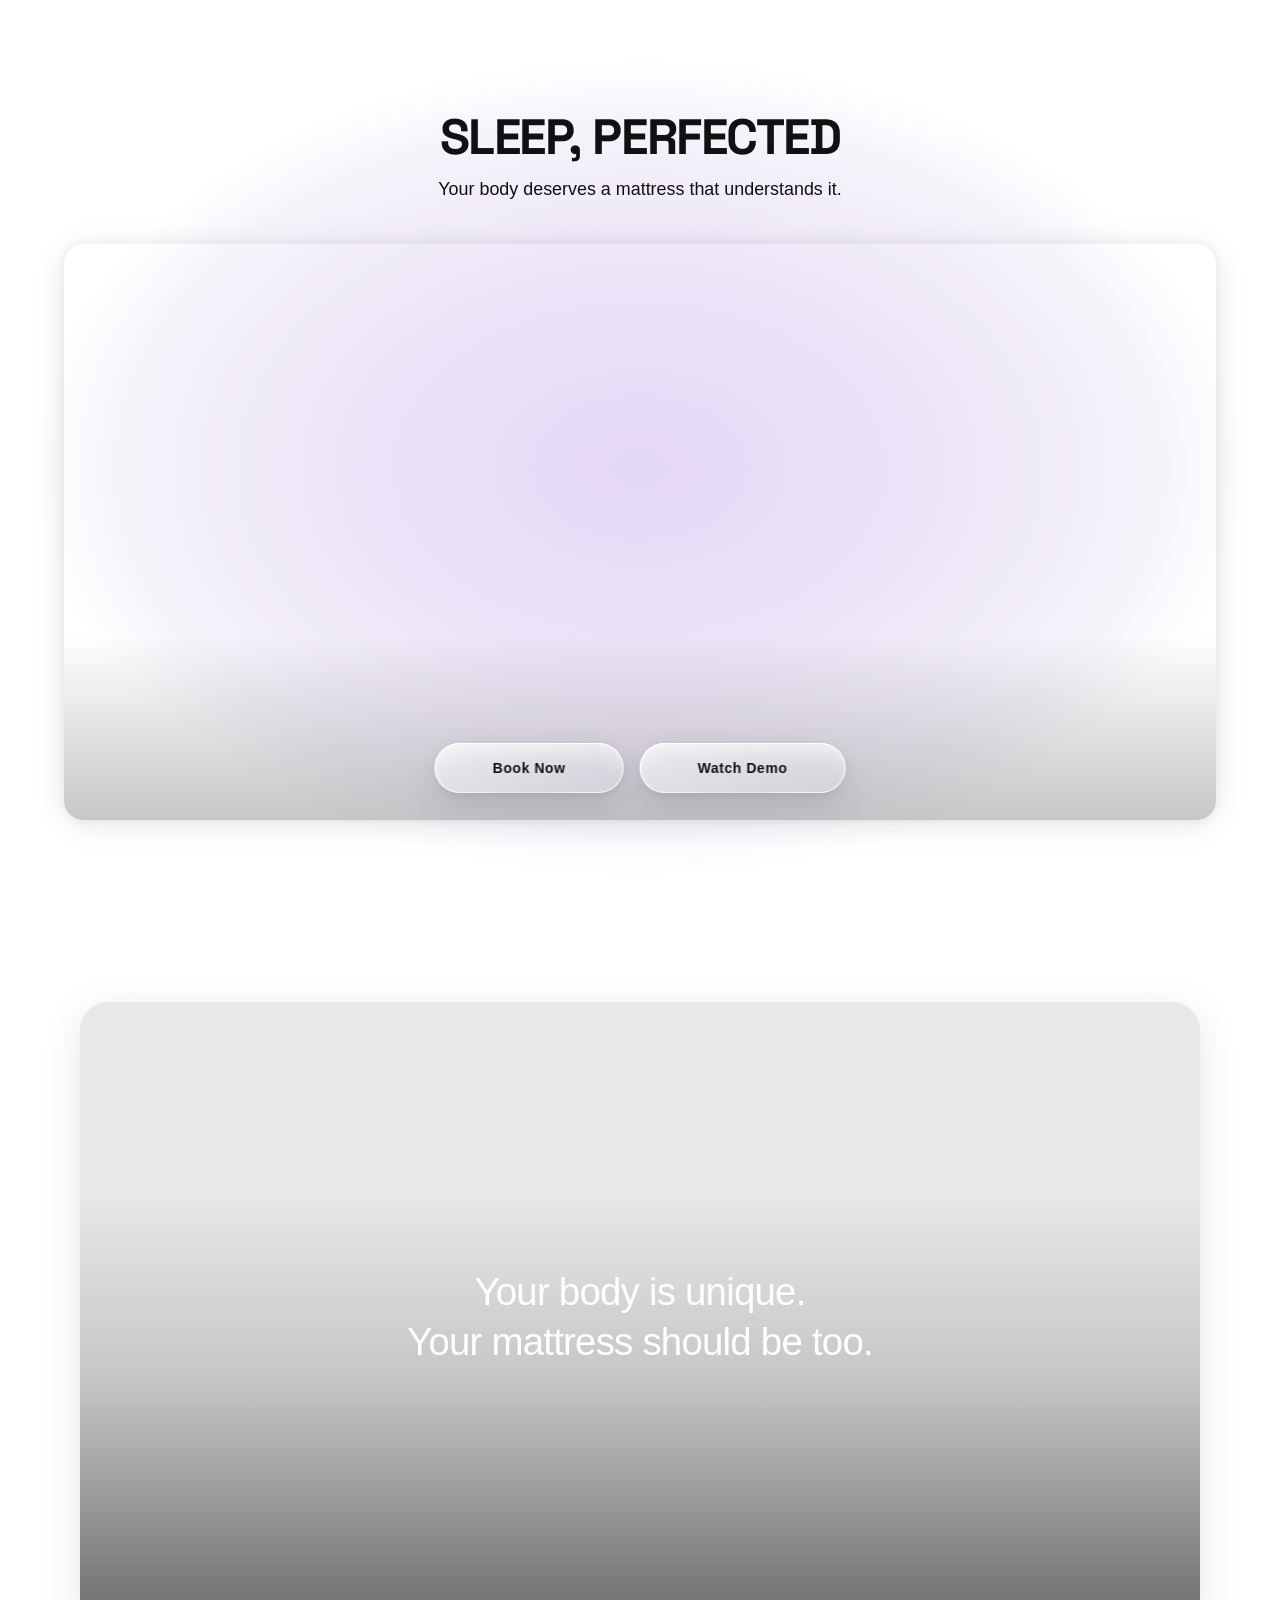
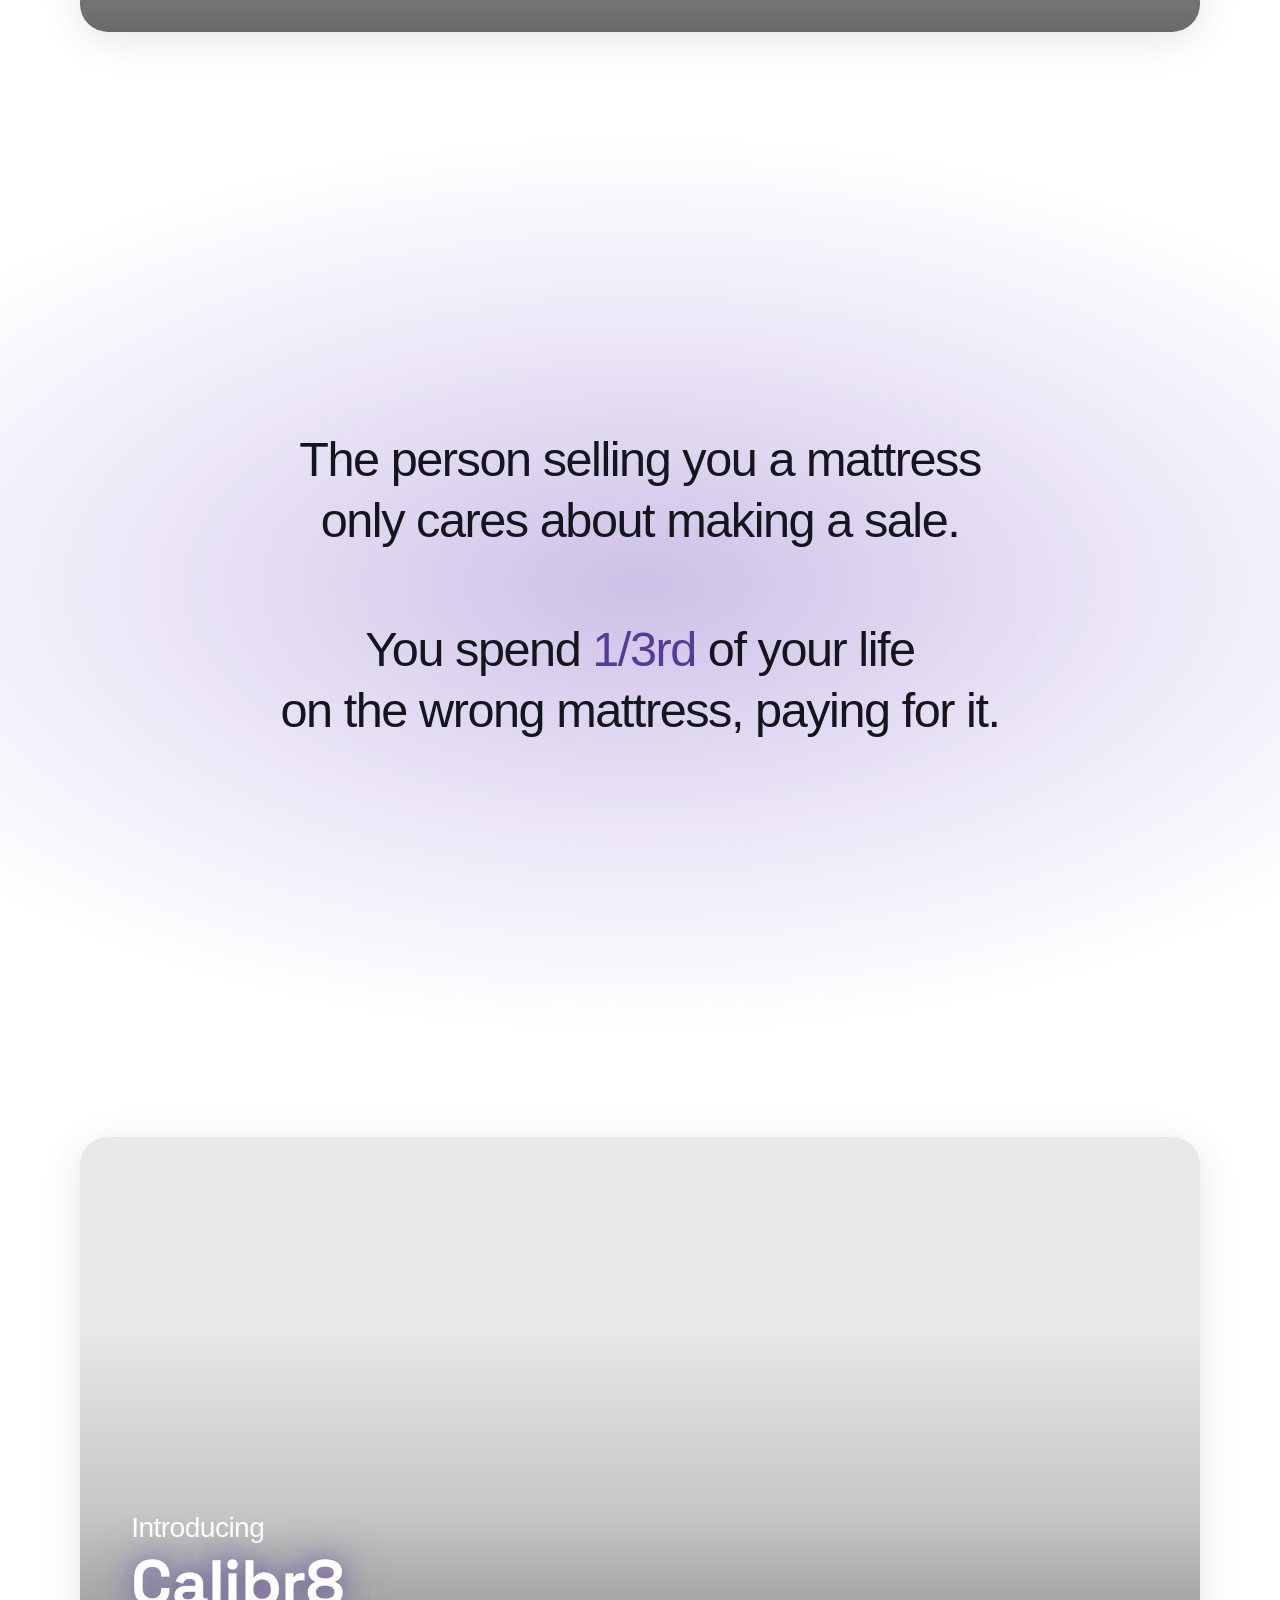
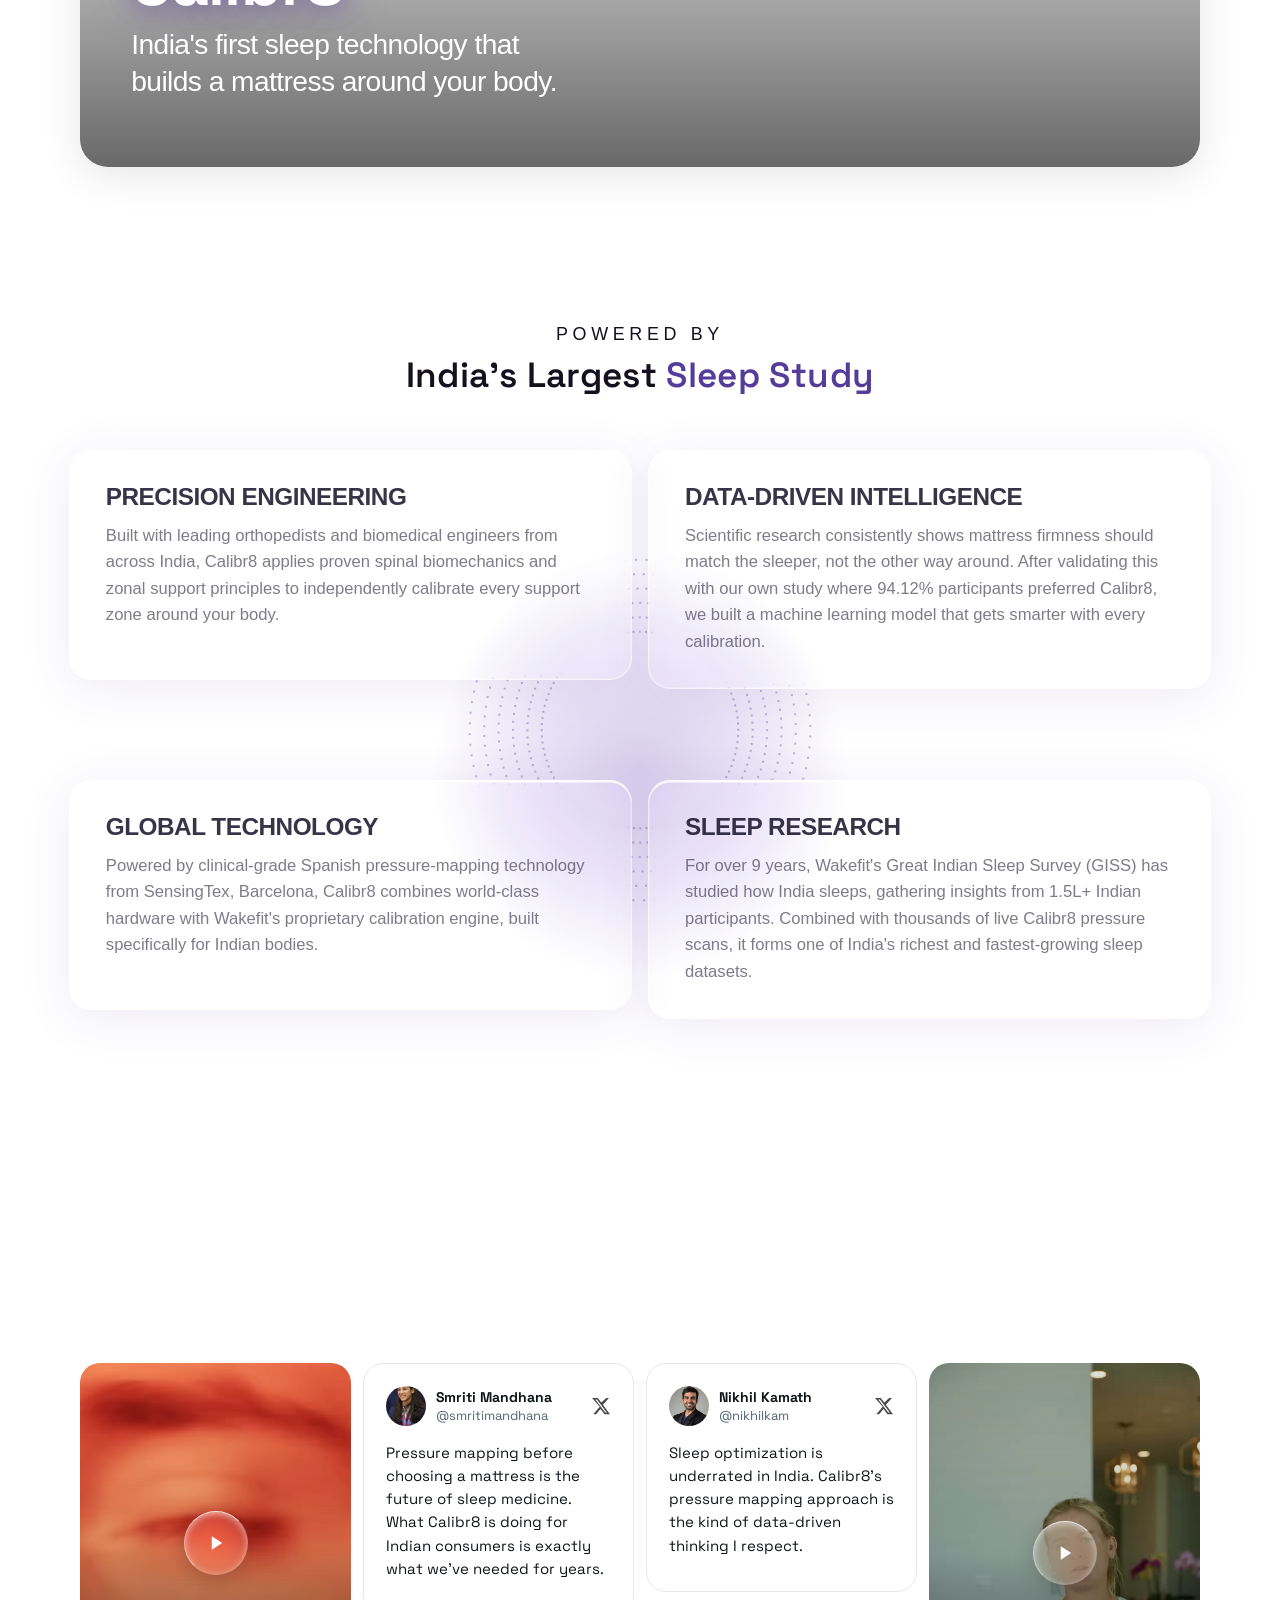
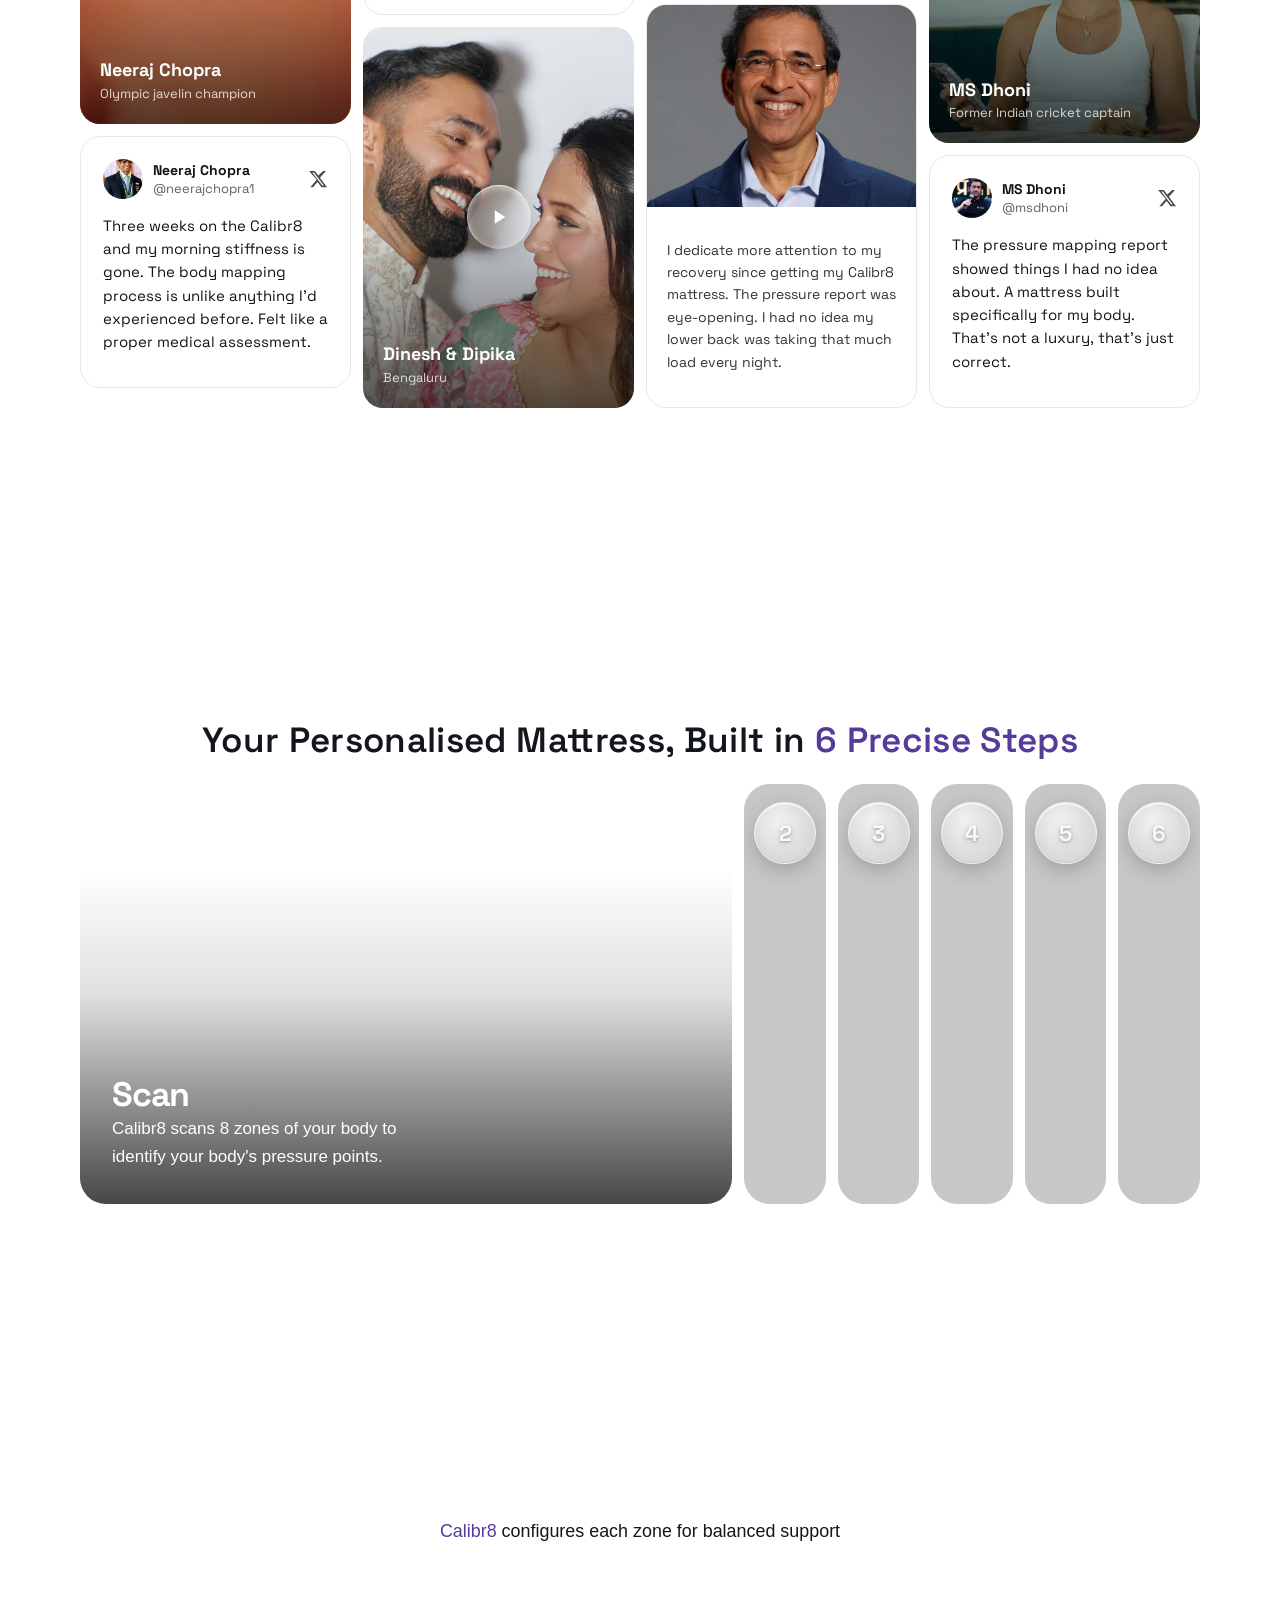
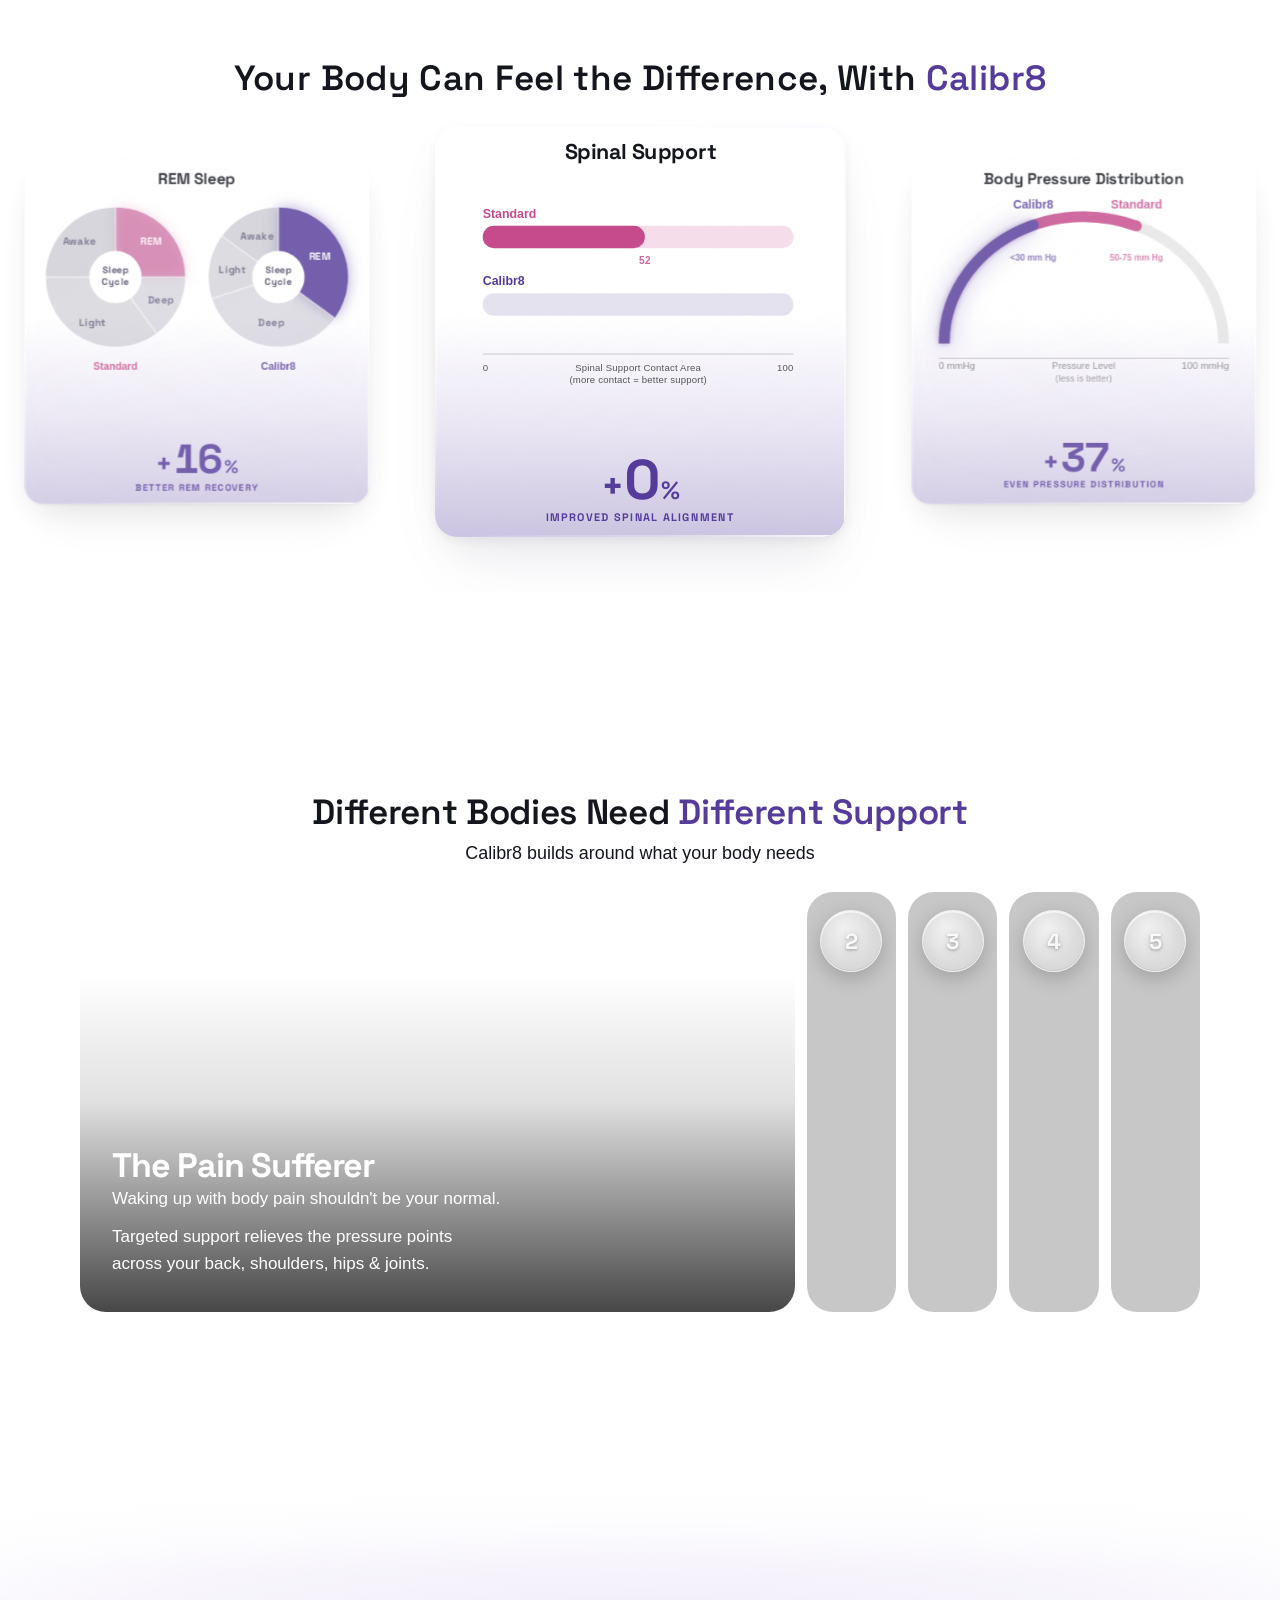
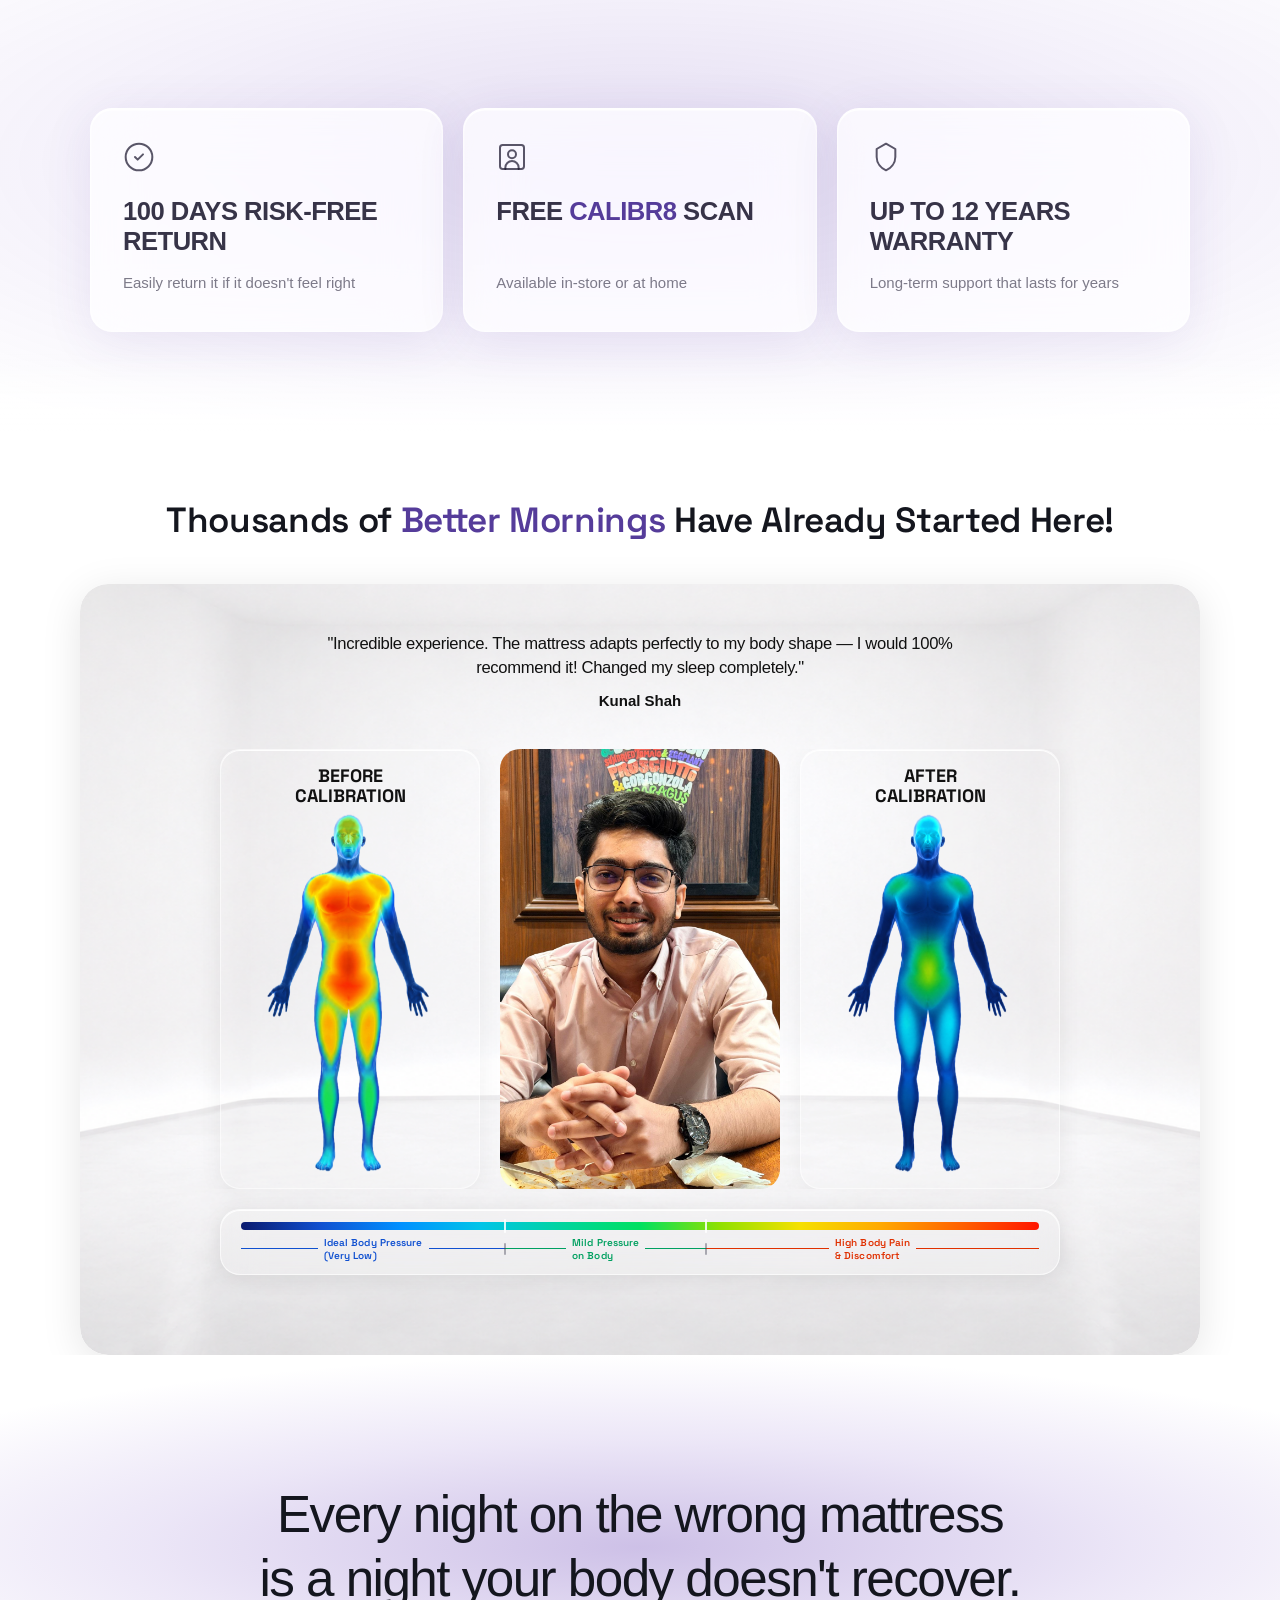
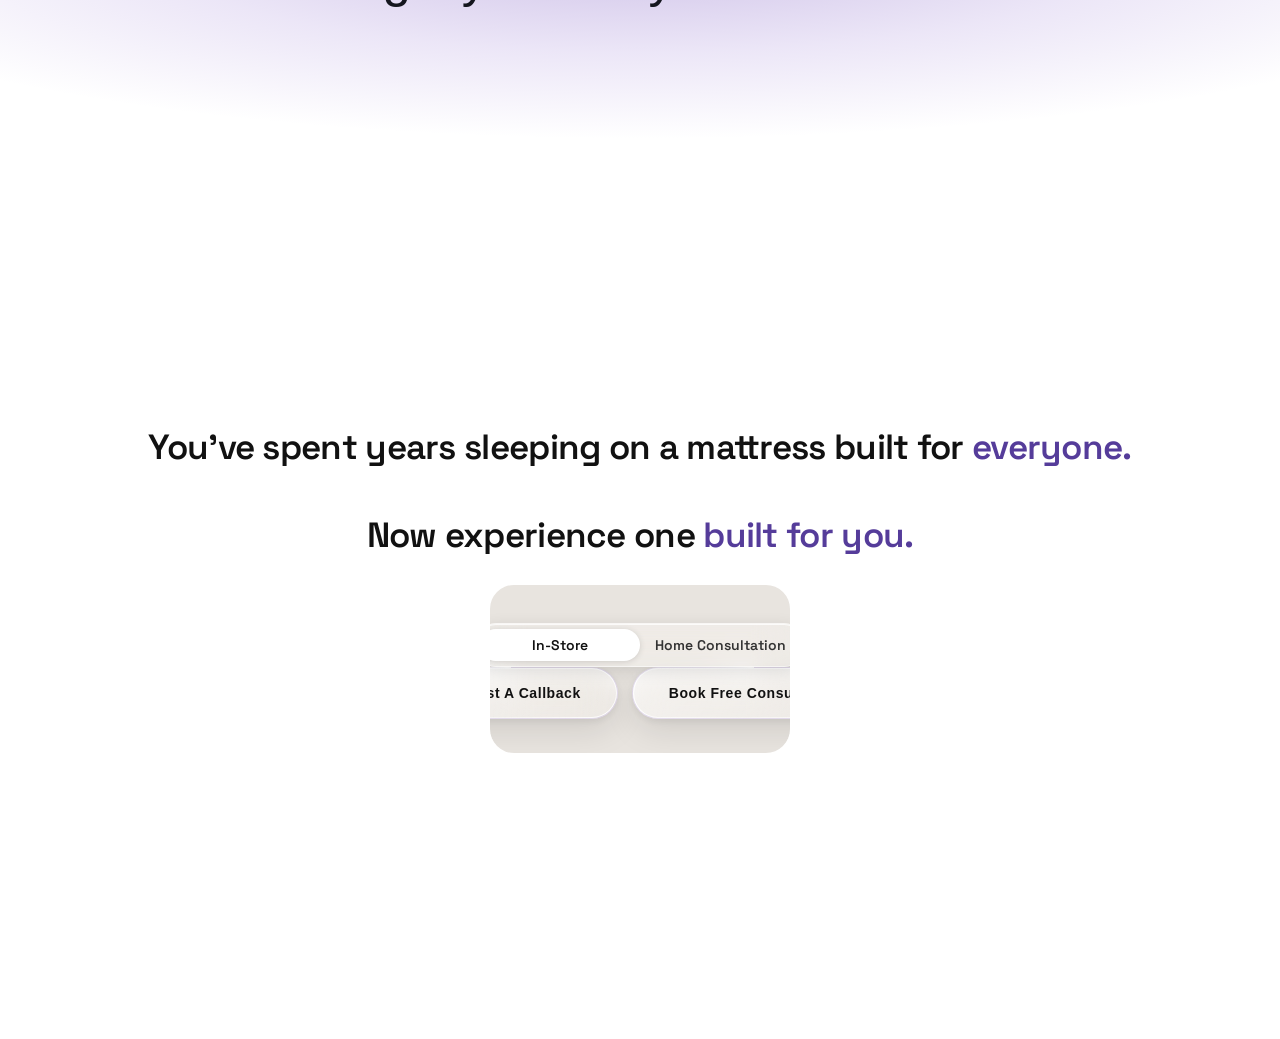
==== commit 63d7ed79: "Fix hero + solution-intro punctuation; log full copy-vs-code audit Hero title was missing its comma " ====
--- a/final-flow.html
+++ b/final-flow.html
@@ -4463,7 +4463,7 @@
 </svg>
 
 <section class="hero" aria-label="Calibr8 hero">
-  <h1 class="hero__title"><em>SLEEP</em> PERFECTED</h1>
+  <h1 class="hero__title"><em>SLEEP</em>, PERFECTED</h1>
   <p class="hero__sub">Your body deserves a mattress that understands it.</p>
   <div class="hero__video-box">
     <video class="hero__video" autoplay muted loop playsinline>
@@ -4510,7 +4510,7 @@
 <section class="narrative-solution-section" aria-label="Solution intro">
   <div class="narrative-solution-card">
     <video preload="none" class="narrative-solution-video" id="solution-vid" data-src="03-calibr8gif/floating.MOV" muted playsinline loop autoplay></video>
-    <p class="narrative-solution"><span class="sol-intro-label">Introducing</span><span style="display:block;font-weight:700;color:#ffffff;font-family:'Space Grotesk',sans-serif;font-size:clamp(36px,5vw,80px);line-height:1;margin-bottom:0.2em;text-shadow:0 0 24px rgba(85,60,154,0.7),0 0 48px rgba(85,60,154,0.4)">Calibr8</span>India's first sleep technology that<br>builds a mattress around your body</p>
+    <p class="narrative-solution"><span class="sol-intro-label">Introducing</span><span style="display:block;font-weight:700;color:#ffffff;font-family:'Space Grotesk',sans-serif;font-size:clamp(36px,5vw,80px);line-height:1;margin-bottom:0.2em;text-shadow:0 0 24px rgba(85,60,154,0.7),0 0 48px rgba(85,60,154,0.4)">Calibr8</span>India's first sleep technology that<br>builds a mattress around your body.</p>
   </div>
 </section>
 
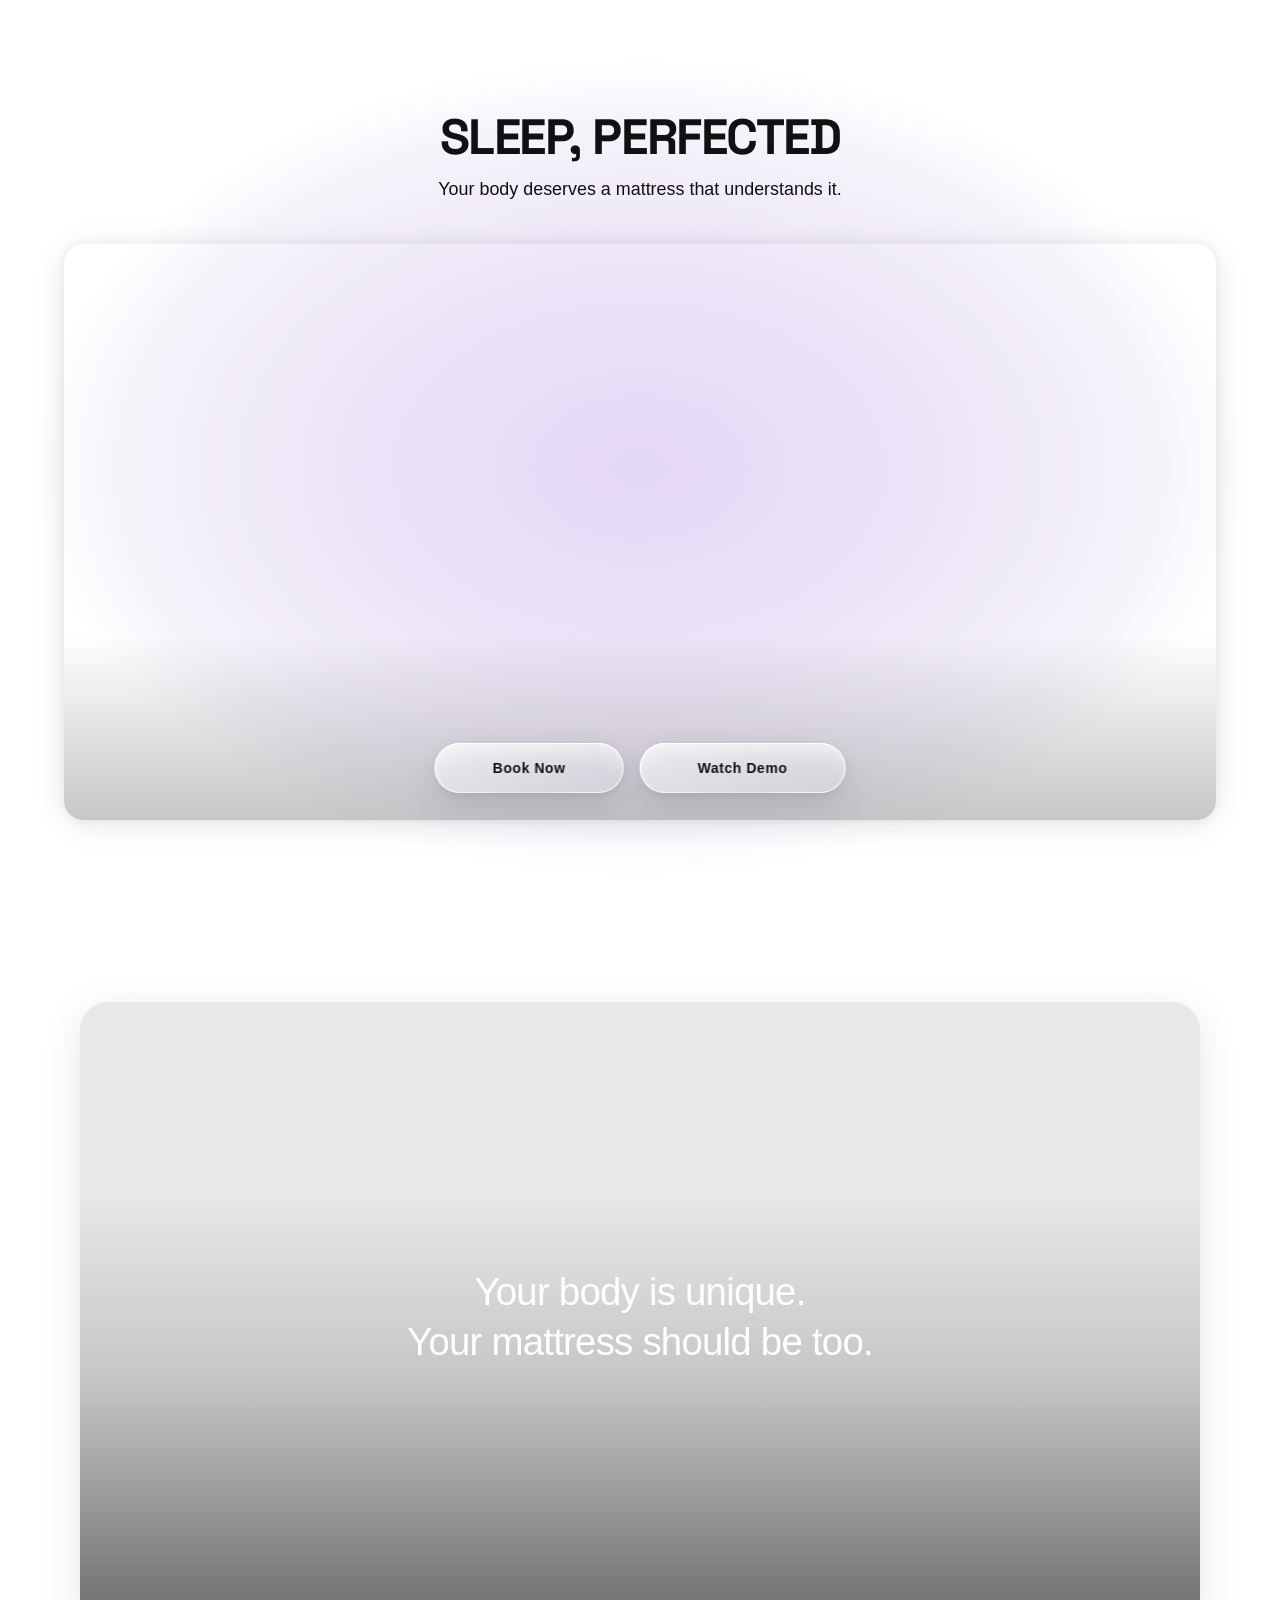
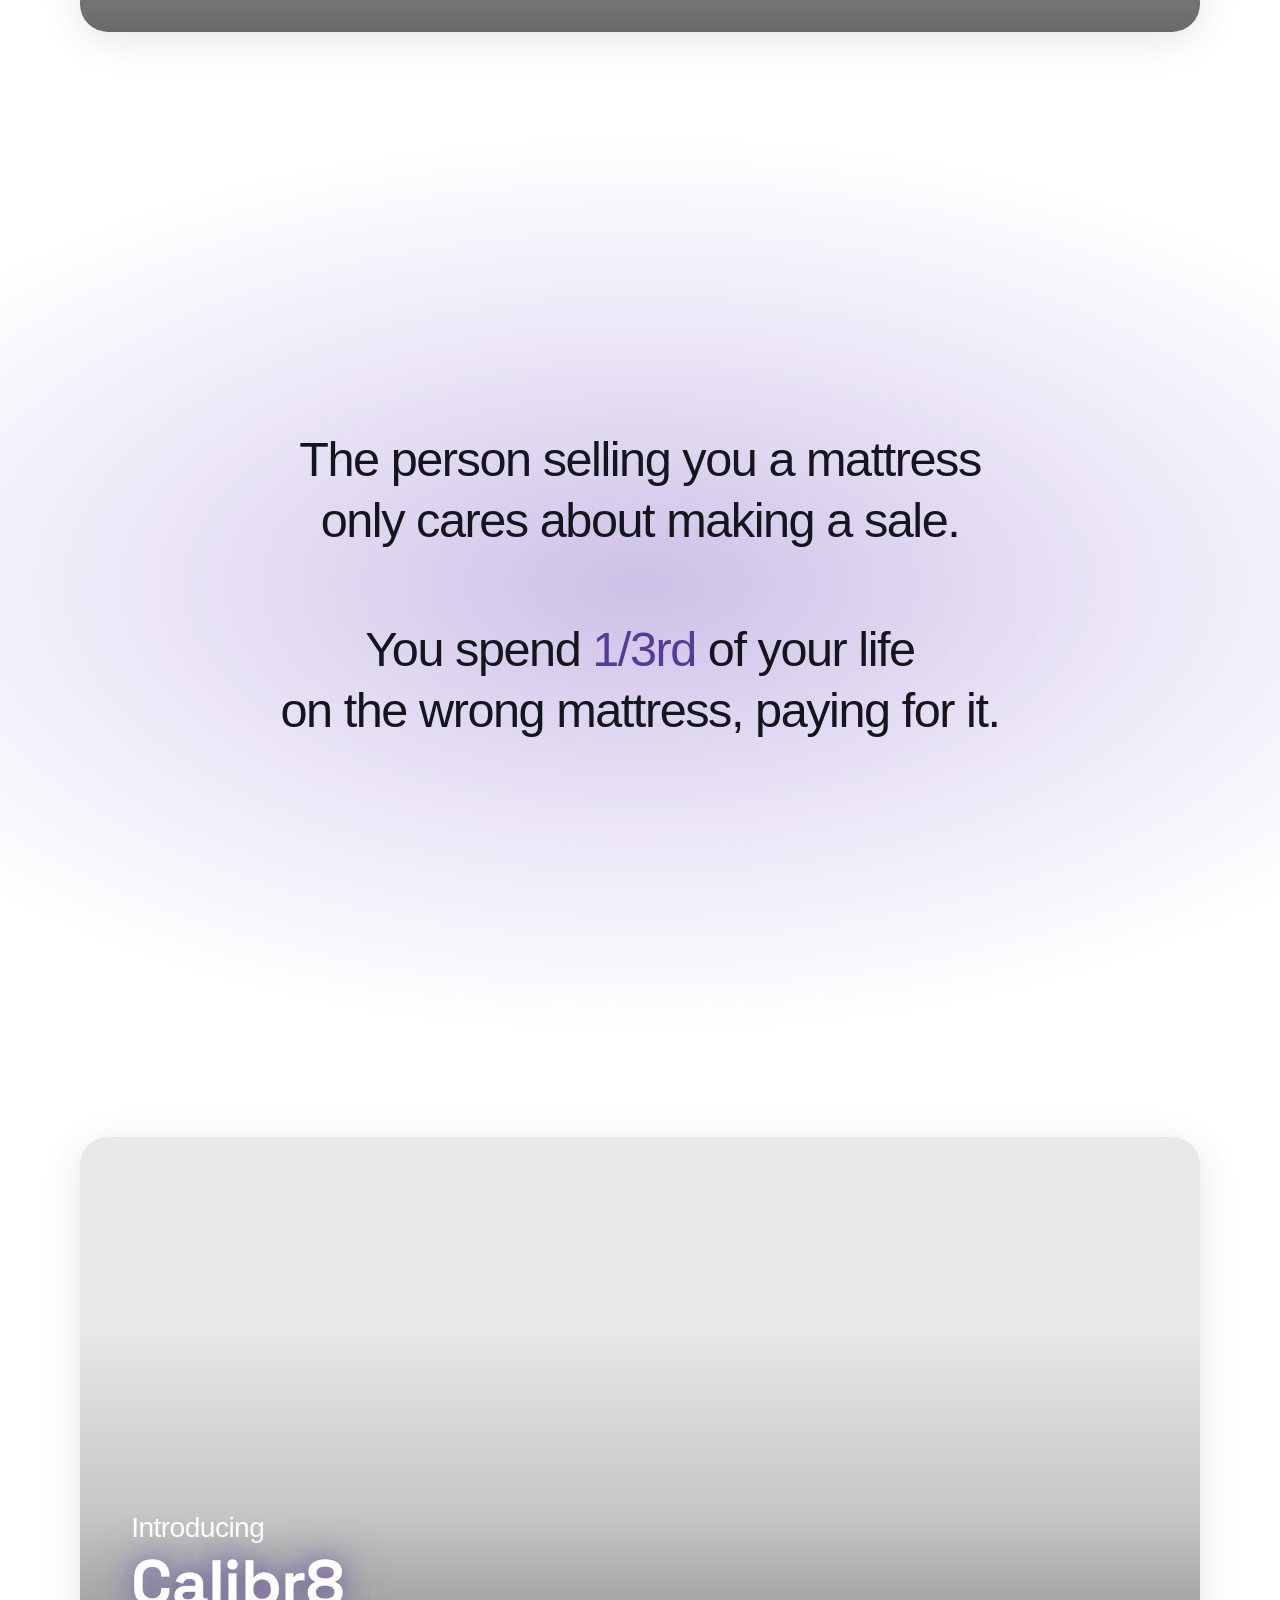
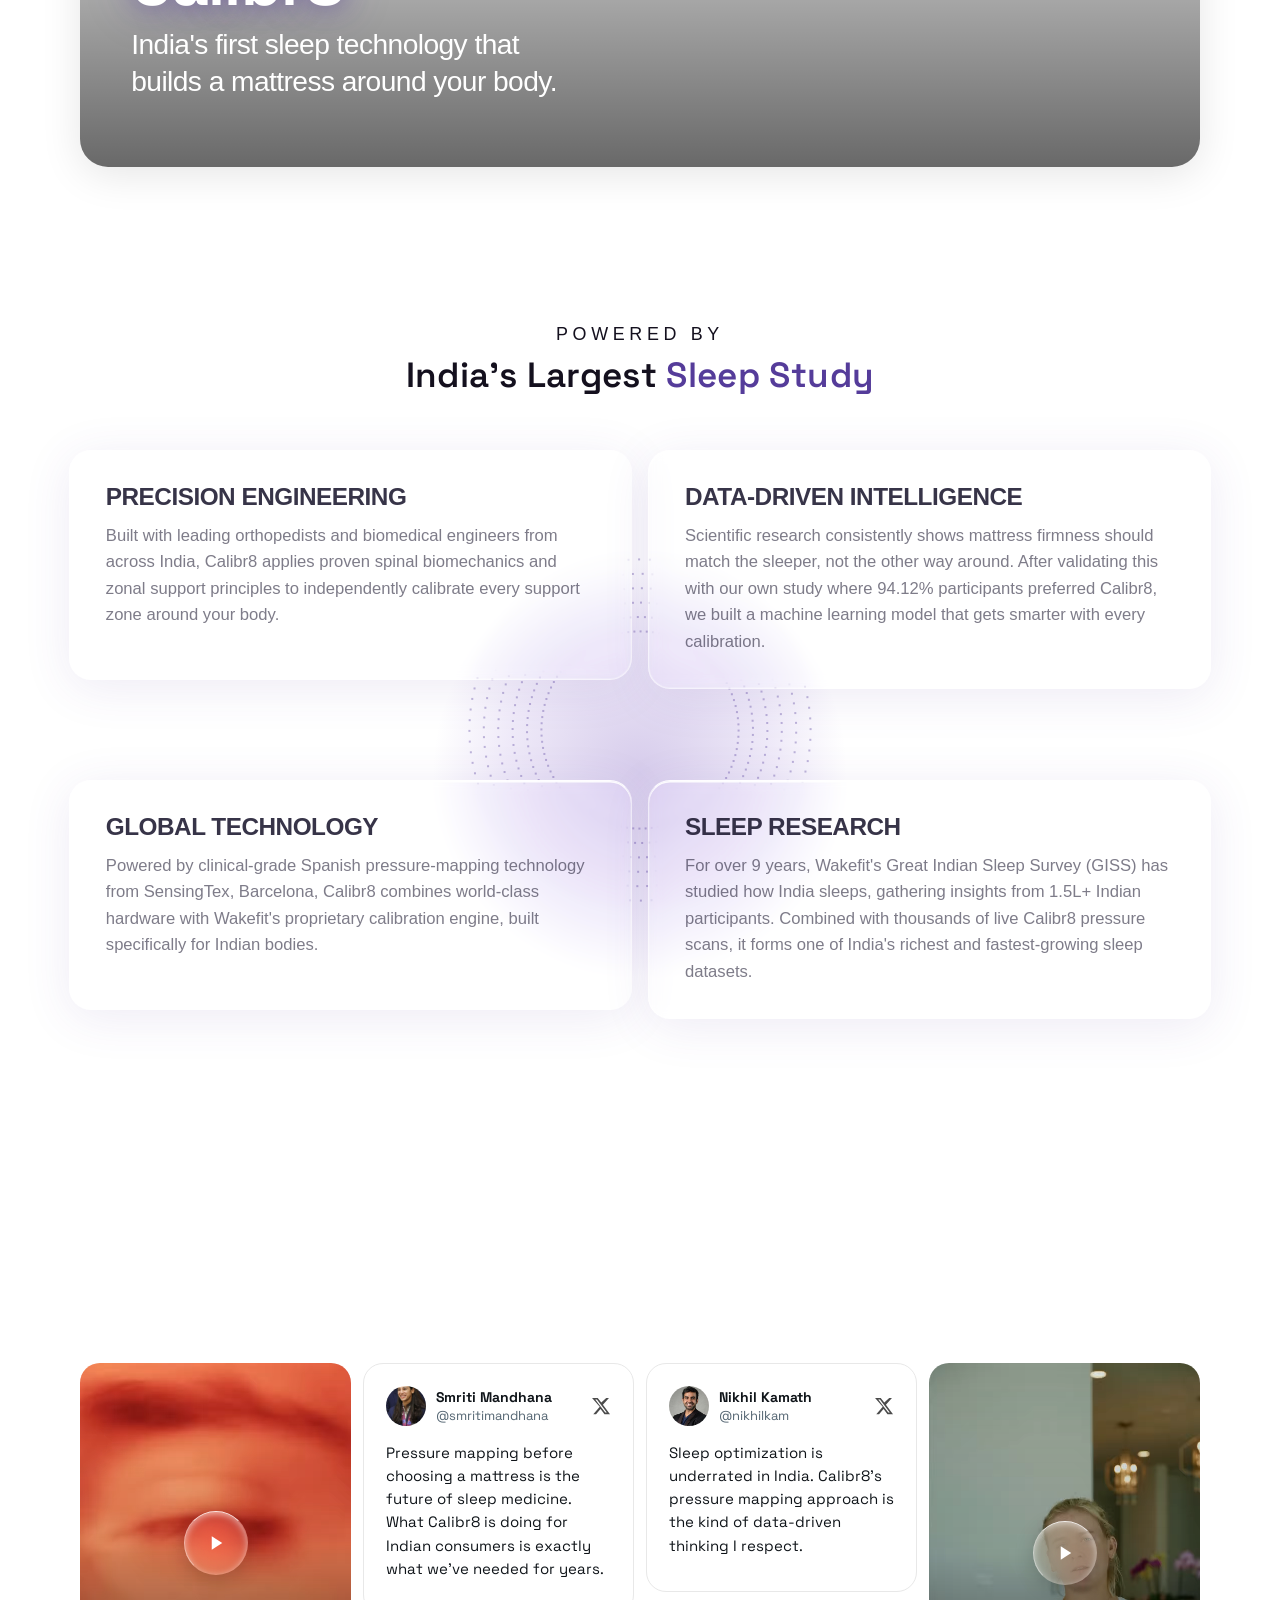
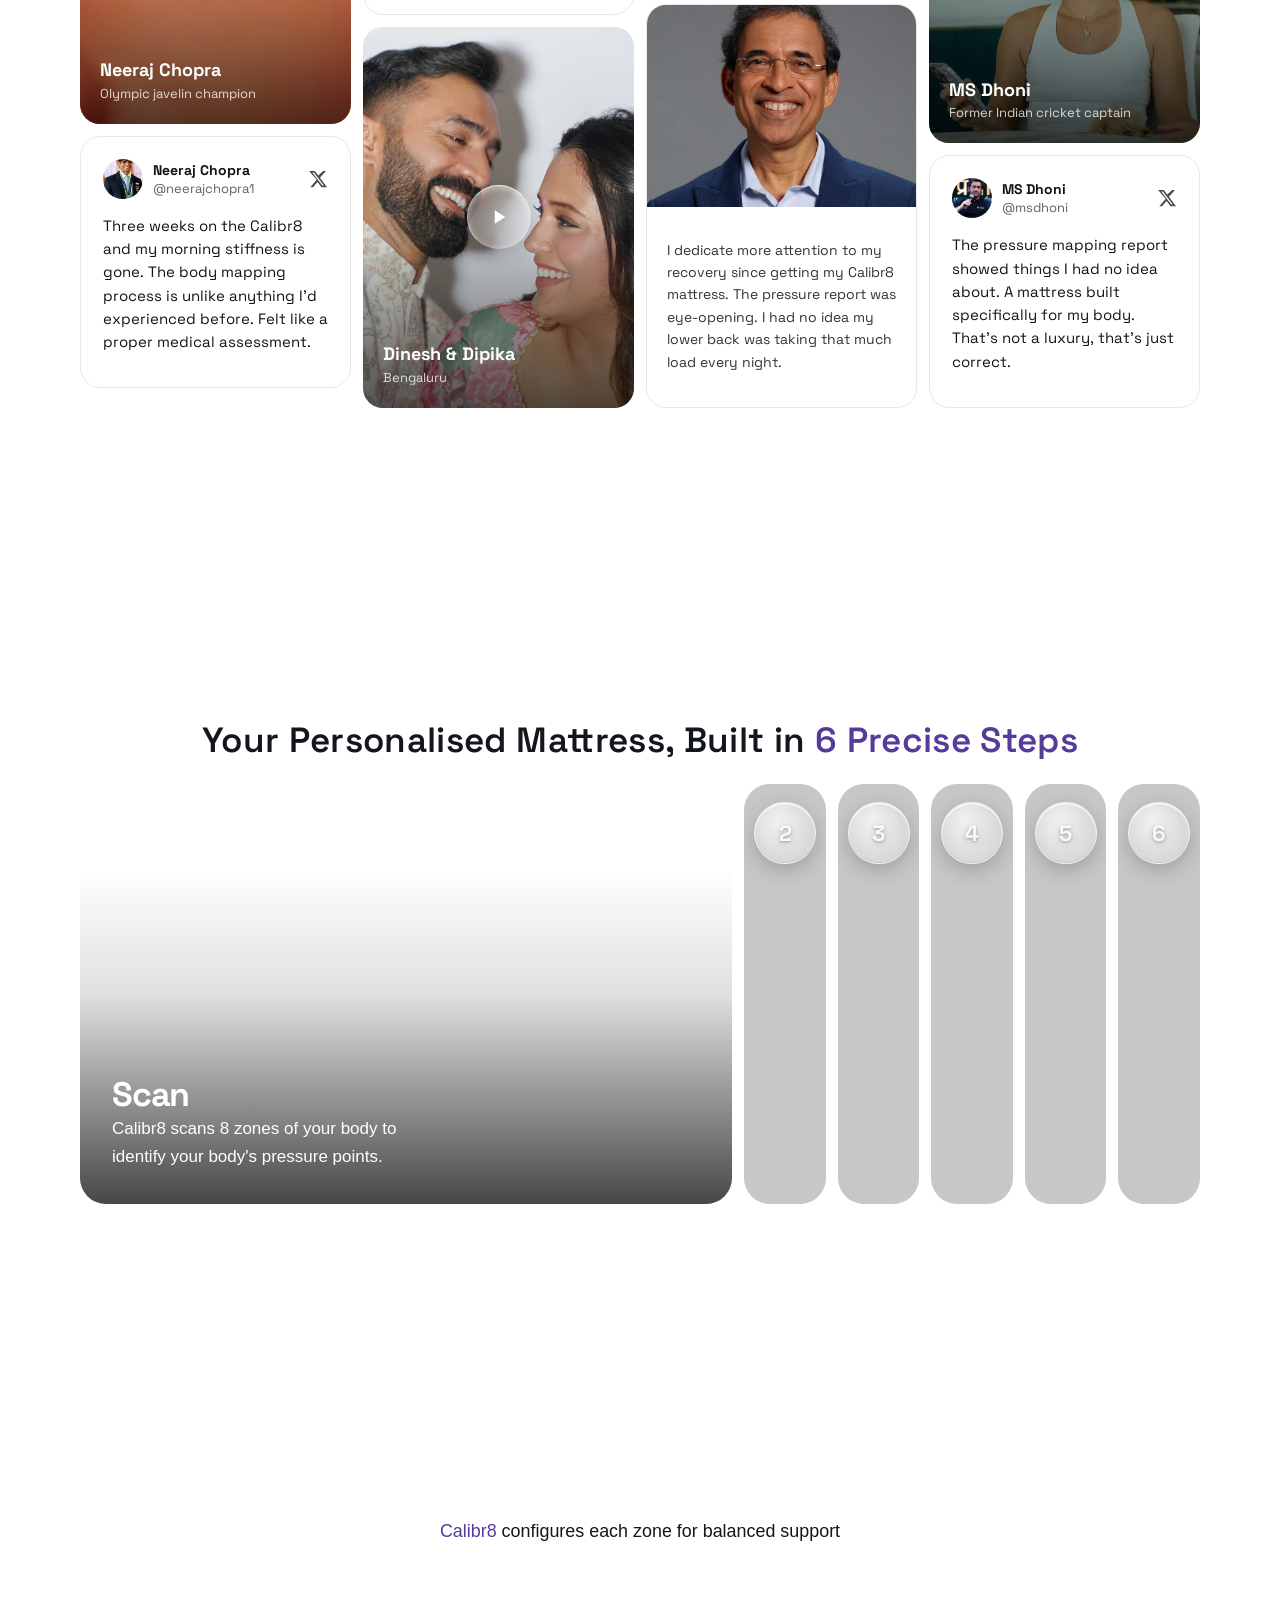
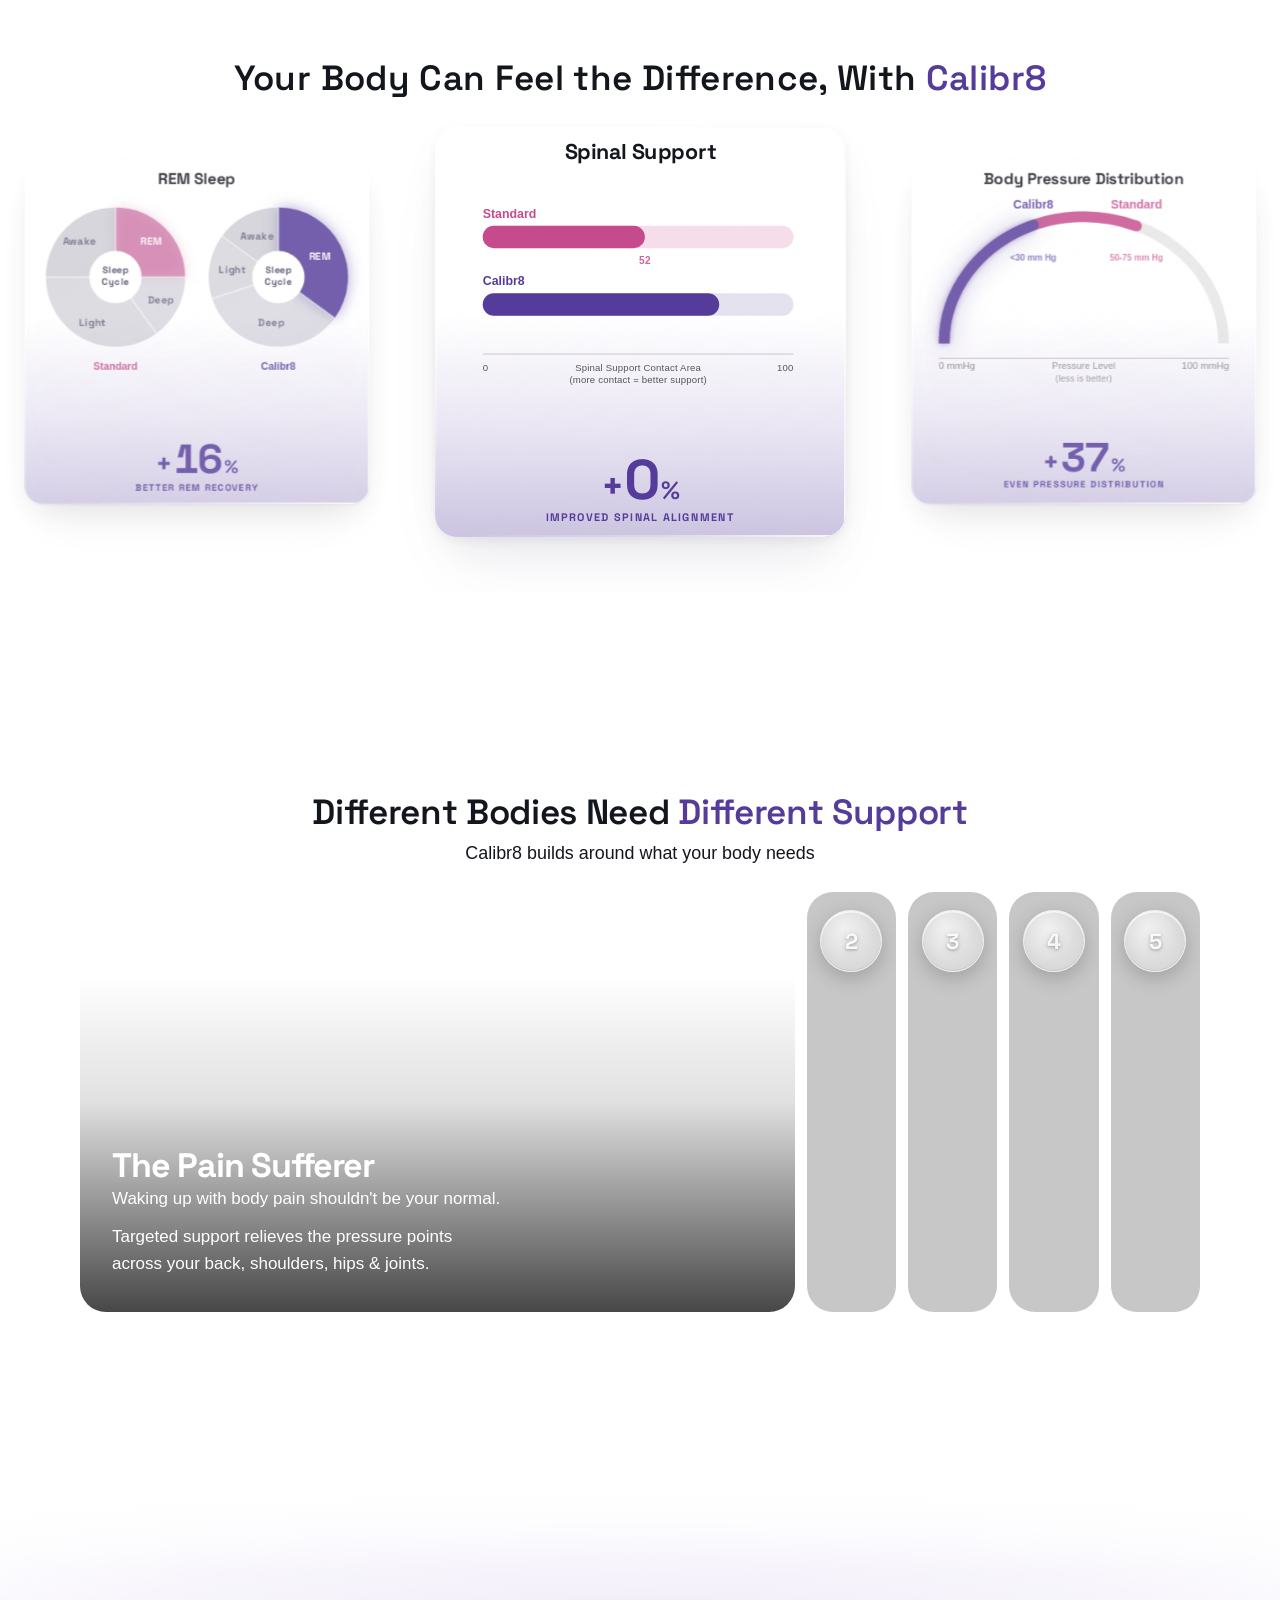
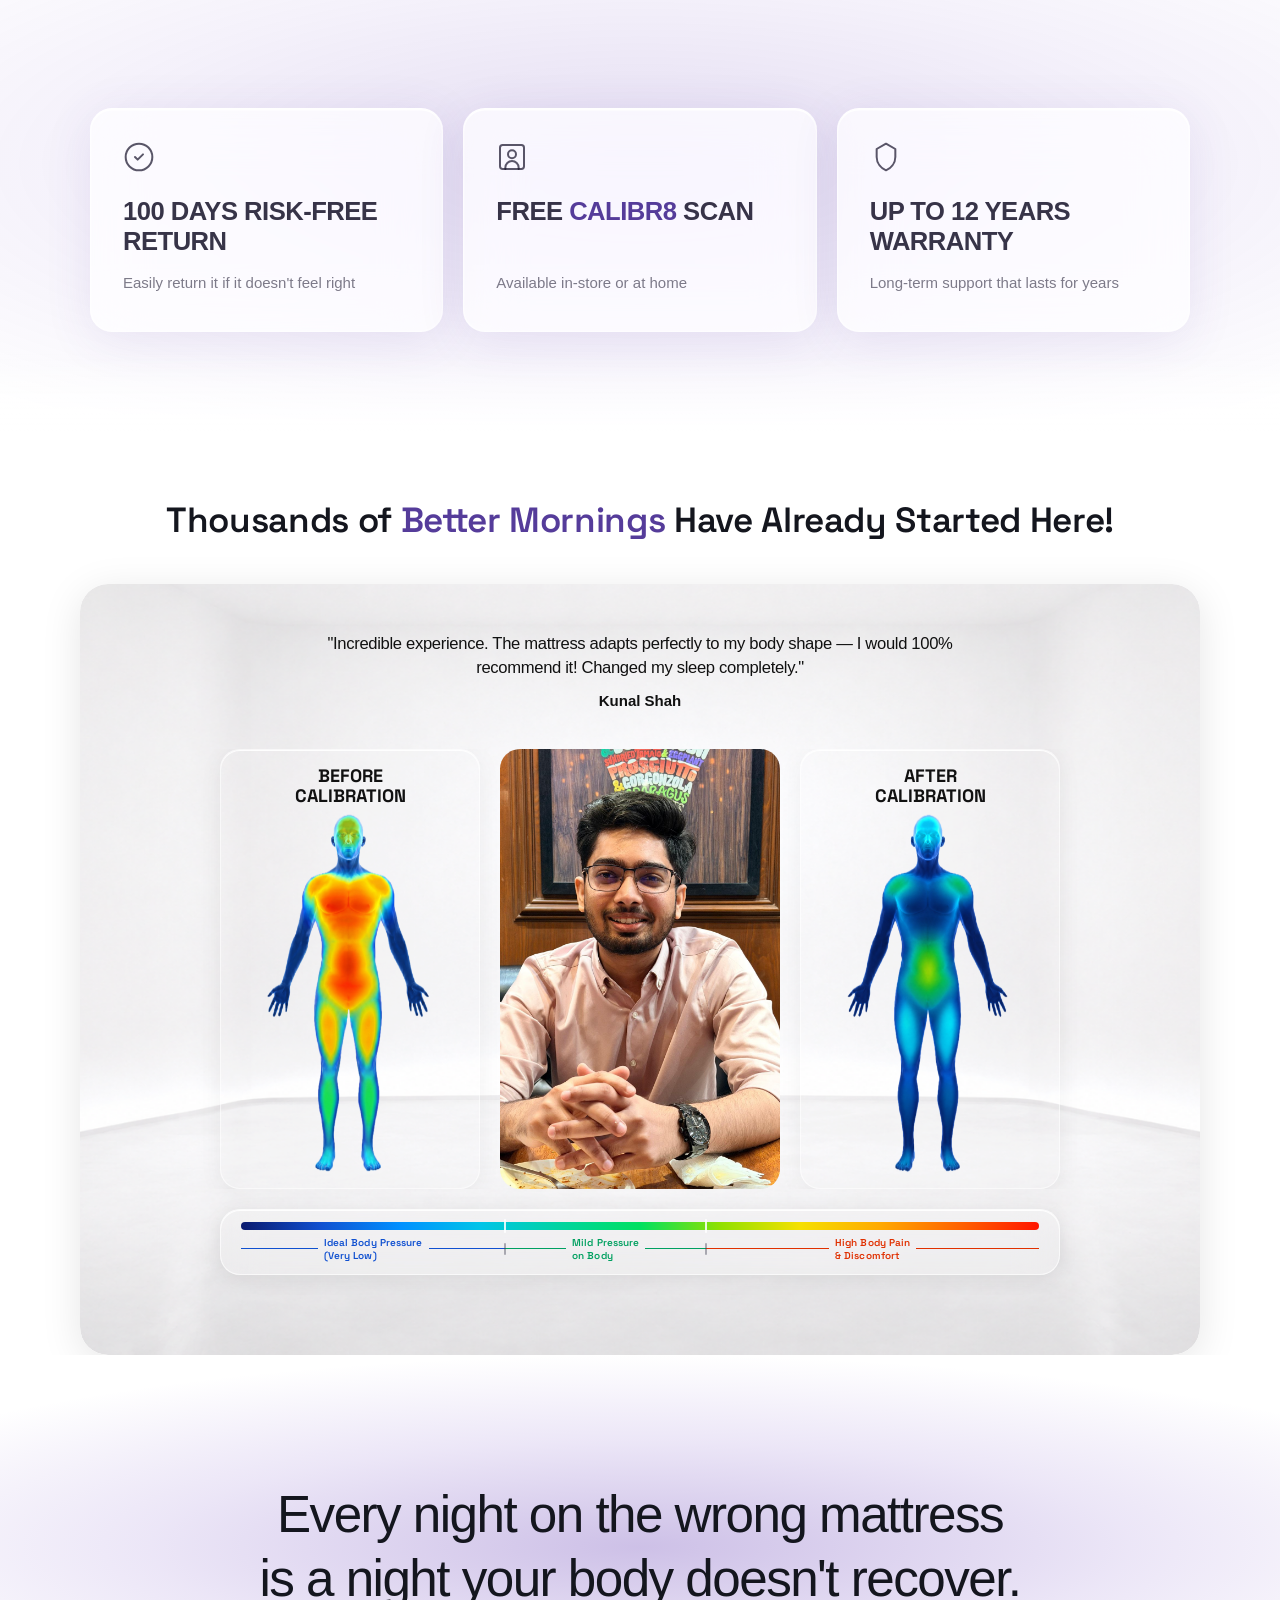
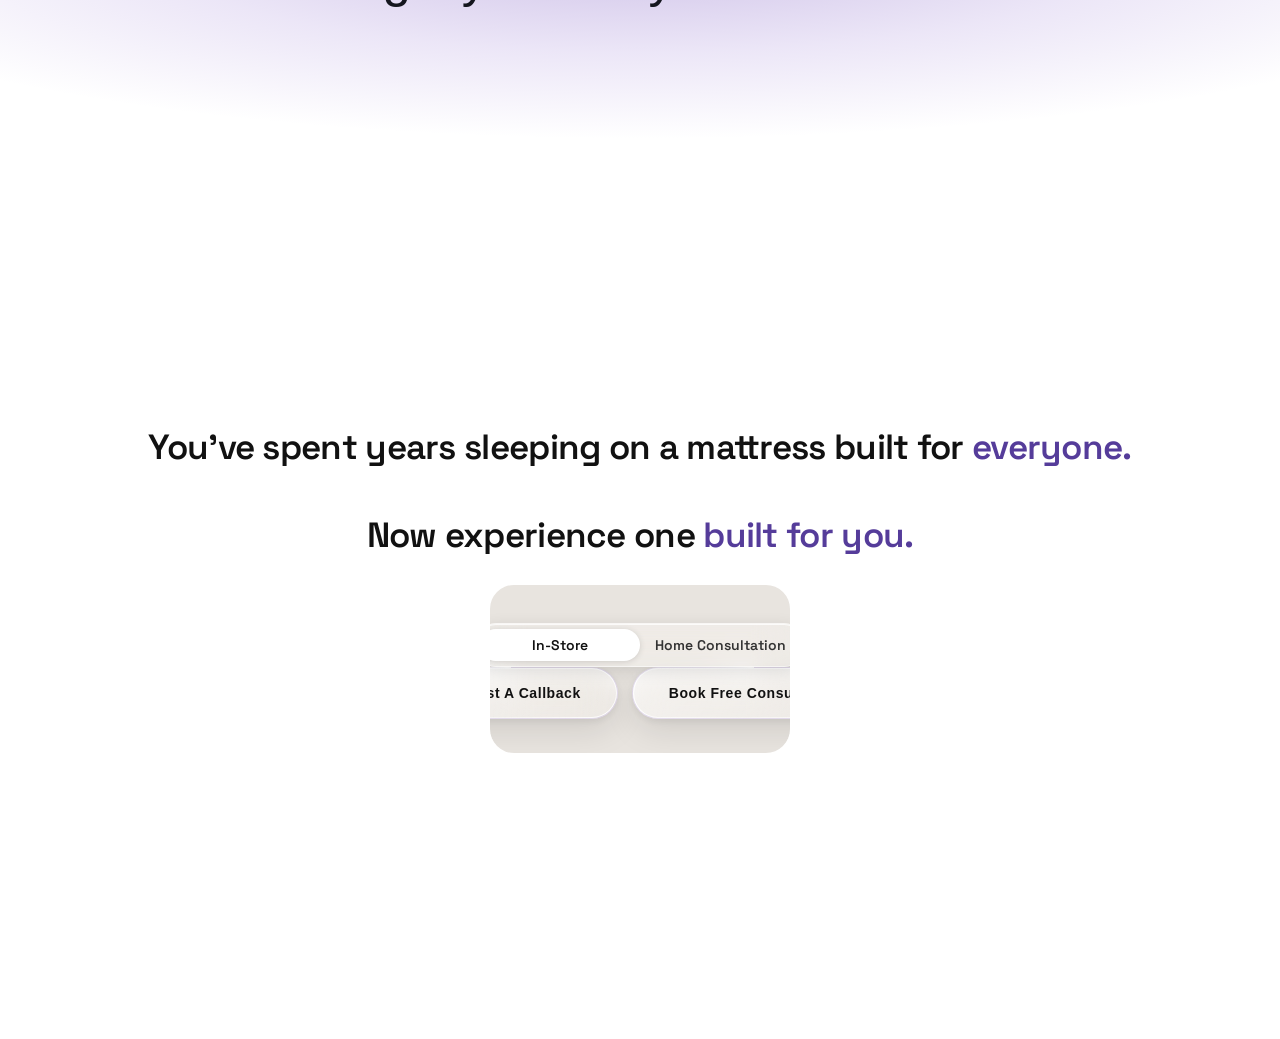
==== commit 8d0d69cc: "Fix missing punctuation in bodies-slider desktop persona titles Titles ran multiple phrases together" ====
--- a/final-flow.html
+++ b/final-flow.html
@@ -6977,10 +6977,10 @@
   // ── Process slider (persona cards) ──
   const PROCESS_CARDS_DESKTOP = [
     { id: 0, eyebrow: 'The Pain Sufferer',    title: 'Waking up with body pain shouldn\'t be your normal.',     desc: 'Targeted support relieves the pressure points across your back, shoulders, hips & joints.',           video: '02-bodies/pain.mp4' },
-    { id: 1, eyebrow: 'The Everyday Hustler', title: 'Your desk job puts pressure on your spine every day',    desc: 'Calibr8 supports pressure points caused by long sitting hours, helping you recover at night.',         video: '09-people/work.mp4' },
-    { id: 2, eyebrow: 'The Couple',           title: 'Two people Completely different needs',                 desc: 'Each side is calibr8ed independently, so both of you get the support your body needs.',               video: '09-people/couple.mp4' },
-    { id: 3, eyebrow: 'The High Achiever',    title: 'You train hard Hustle hard Push your body every day',  desc: 'Calibr8ed support helps your body recover deeper, so you wake up ready to do it all again.',           video: '09-people/lift.mp4' },
-    { id: 4, eyebrow: 'The Overthinker',      title: 'Too many choices Too much guesswork',                   desc: 'Instead of opinions and buzzwords, your mattress is built on how your body actually rests.',           video: '09-people/choices.mp4' },
+    { id: 1, eyebrow: 'The Everyday Hustler', title: 'Your desk job puts pressure on your spine every day.',    desc: 'Calibr8 supports pressure points caused by long sitting hours, helping you recover at night.',         video: '09-people/work.mp4' },
+    { id: 2, eyebrow: 'The Couple',           title: 'Two people. Completely different needs.',                 desc: 'Each side is calibr8ed independently, so both of you get the support your body needs.',               video: '09-people/couple.mp4' },
+    { id: 3, eyebrow: 'The High Achiever',    title: 'You train hard. Hustle hard. Push your body every day.',  desc: 'Calibr8ed support helps your body recover deeper, so you wake up ready to do it all again.',           video: '09-people/lift.mp4' },
+    { id: 4, eyebrow: 'The Overthinker',      title: 'Too many choices. Too much guesswork.',                   desc: 'Instead of opinions and buzzwords, your mattress is built on how your body actually rests.',           video: '09-people/choices.mp4' },
   ];
   const PROCESS_CARDS_MOBILE = [
     { id: 0, eyebrow: 'The Pain Sufferer', title: '',  desc: 'Targeted support relieves the pain across your back, shoulders, hips & joints while you sleep.',                    video: '02-bodies/pain.mp4' },
